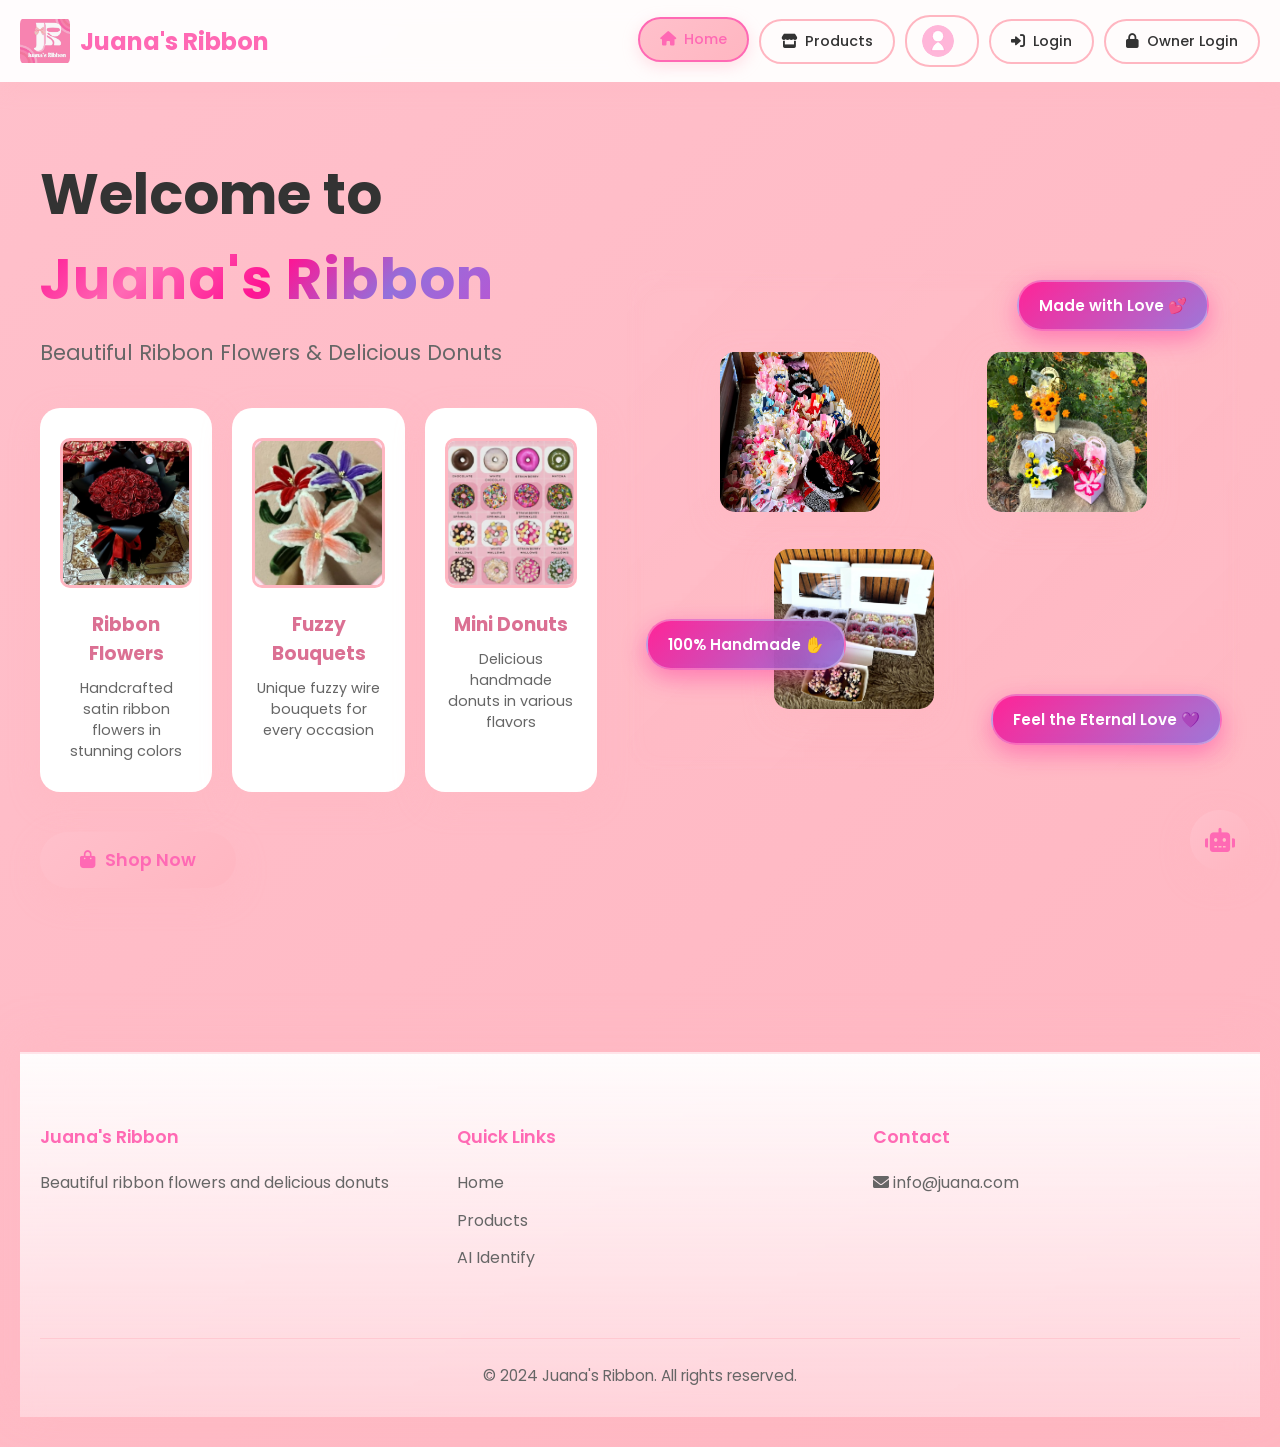
==== frontend/index.html @ bcd70ca1 "Add files via upload" ====
<!DOCTYPE html>
<html lang="en">
<head>
    <meta charset="UTF-8">
    <meta name="viewport" content="width=device-width, initial-scale=1.0">
    <title>Juana's Ribbon</title>
    <link rel="stylesheet" href="/frontend/style.css">
    <link href="https://fonts.googleapis.com/css2?family=Poppins:wght@300;400;500;600;700&display=swap" rel="stylesheet">
    <link rel="stylesheet" href="https://cdnjs.cloudflare.com/ajax/libs/font-awesome/6.0.0/css/all.min.css">
    <script src="https://cdn.jsdelivr.net/npm/chart.js"></script>
</head>    
<body>   
    <div class="app-container">
        <header class="main-header">
            <div class="header-content">
                <div class="logo">

                    <img src="/static/images/logo.jpg" alt="Logo" class="logo-img">
                    <span>Juana's Ribbon</span>
                </div>           
                <nav class="main-nav">
                    <button class="nav-btn active" data-page="welcome" onclick="showPage('welcome')">
                        <i class="fas fa-home"></i> Home
                    </button>
                    <button class="nav-btn" data-page="products" onclick="showPage('products')">
                        <i class="fas fa-store"></i> Products
                    </button>
                    <button class="nav-btn customer-only" data-page="cart" onclick="showPage('cart')" id="cart-nav-btn" style="display: none;">
                        <i class="fas fa-shopping-cart"></i> Cart <span class="cart-badge" id="cart-badge">0</span>
                    </button>
                    <button class="nav-btn customer-only" data-page="order-status" onclick="showPage('order-status')" id="order-status-btn" style="display: none;">
                        <i class="fas fa-clipboard-list"></i> Order Status
                    </button>
                    <button class="nav-btn user-only" id="messages-btn" onclick="openMessagesModal()" style="display:none;">
                        <i class="fas fa-envelope"></i> Messages <span class="message-badge" id="message-badge" style="display:none;">0</span>
                    </button>

                    <!-- Notification buttons -->
                    <button class="nav-btn customer-only" id="notifications-btn-customer" onclick="openNotificationHeader()" style="display:none;">
                        <i class="fas fa-bell"></i> Notifications
                        <span class="notification-badge" id="notification-badge-customer" style="display:none;">0</span>
                    </button>
                    <button class="nav-btn owner-only" id="notifications-btn-owner" onclick="openNotificationHeader()" style="display:none;">
                        <i class="fas fa-bell"></i> Notifications
                        <span class="notification-badge" id="notification-badge-owner" style="display:none;">0</span>
                    </button>

                    <button class="nav-btn owner-only" id="dashboard-btn" onclick="showPage('dashboard')" style="display:none;">
                        <i class="fas fa-chart-line"></i> Dashboard
                    </button>
                    <button class="nav-btn user-info" id="user-info-btn" data-page="profile" onclick="showPage('profile')" style="display:none;" title="View Profile">
                        <img id="nav-profile-image" src="/static/images/default-avatar.svg" alt="Profile" style="width:32px; height:32px; border-radius:50%; object-fit:cover;">
                        <span id="user-gmail"></span>
                    </button>
                    <button class="nav-btn login-btn" id="login-btn" onclick="showLoginModal()">
                        <i class="fas fa-sign-in-alt"></i> Login
                    </button>
                    <button class="nav-btn owner-login-btn" id="owner-login-btn" onclick="showOwnerLoginModal()">
                        <i class="fas fa-lock"></i> Owner Login
                    </button>
                    <button class="nav-btn logout-btn" id="logout-btn" onclick="showLogoutConfirmation()" style="display:none;">
                        <i class="fas fa-sign-out-alt"></i> Logout
                    </button>
                </nav>
                <button class="mobile-menu-btn" onclick="toggleMobileMenu()">
                    <i class="fas fa-bars"></i>
                </button>
            </div>
        </header>

        <!-- Notification Modal -->
        <div id="notification-modal-overlay" class="notification-modal-overlay" style="display:none;" onclick="closeNotificationHeader()"></div>
        <div id="notification-header" class="notification-modal" style="display:none;">
            <div class="notification-modal-content">
                <div class="notification-modal-header">
                    <div class="notification-title">
                        <i class="fas fa-bell"></i>
                        <span id="notification-title-text">Notifications</span>
                        <span class="notification-count" id="notification-count">0</span>
                    </div>
                    <button class="notification-close-btn" onclick="closeNotificationHeader()" title="Close">
                        <i class="fas fa-times"></i>
                    </button>
                </div>
                <div class="notification-list" id="header-notification-list">
                    <!-- Notifications will be loaded here -->
                </div>
                <div class="notification-modal-footer">
                    <button class="notification-link" onclick="closeNotificationHeader()">
                        <i class="fas fa-times"></i> Close
                    </button>
                </div>
            </div>
        </div>

        <main class="main-content">
            <section id="welcome-page" class="page active">
                <div class="welcome-hero">
                    <div class="welcome-content">
                        <h1>Welcome to <span class="brand-name">Juana's Ribbon</span></h1>
                        <p class="tagline">Beautiful Ribbon Flowers & Delicious Donuts</p>
                        <div class="welcome-features">
                            <div class="feature-card">
                                <img src="/static/images/ribbon-rose.jpg" alt="Ribbon Flowers" class="feature-img">
                                <h3>Ribbon Flowers</h3>
                                <p>Handcrafted satin ribbon flowers in stunning colors</p>
                            </div>
                            <div class="feature-card">
                                <img src="/static/images/fuzzy-lily.jpg" alt="Fuzzy Bouquets" class="feature-img">
                                <h3>Fuzzy Bouquets</h3>
                                <p>Unique fuzzy wire bouquets for every occasion</p>
                            </div>
                            <div class="feature-card">
                                <img src="/static/images/classic-donut.jpg" alt="Mini Donuts" class="feature-img">
                                <h3>Mini Donuts</h3>
                                <p>Delicious handmade donuts in various flavors</p>
                            </div>
                        </div>
                        <button class="cta-btn" onclick="showPage('products')">
                            <i class="fas fa-shopping-bag"></i> Shop Now
                        </button>
                    </div>
                    <div class="welcome-visual">
                        <div class="floating-products">
                            <div class="product-float float-1"><img src="/static/images/floater-ribbon.png" alt="Ribbon Rose"></div>
                            <div class="product-float float-2"><img src="/static/images/floater-fuzzy.png" alt="Fuzzy Lily"></div>
                            <div class="product-float float-3"><img src="/static/images/floater-donuts.png" alt="Classic Donut"></div>
                        </div>
                        <div class="floating-comments">
                            <div class="comment-bubble comment-1">Made with Love 💕</div>
                            <div class="comment-bubble comment-2">100% Handmade ✋</div>
                            <div class="comment-bubble comment-3">Feel the Eternal Love 💜</div>
                        </div>
                    </div>
                </div>
            </section>

            <section id="products-page" class="page">
                <div class="page-header">
                    <h2>Our Products</h2>
                    <div class="bundle-banner" onclick="openBundleModal()">
                        <i class="fas fa-gift"></i>
                        <span>Create Custom Bundle (2-10 items)</span>
                        <small>Save & Shop together!</small>
                    </div>
                    <div class="search-filter">
                        <input type="text" id="search-input" placeholder="Search products..." oninput="filterProducts()">
                        <select id="category-filter" onchange="filterProducts()">
                            <option value="">All Categories</option>
                            <option value="SATIN RIBBON FLOWERS">Satin Ribbon Flowers</option>
                            <option value="LOVER INSPIRED BOUQUET">Lover Inspired Bouquet</option>
                            <option value="FUZZY WIRE BOUQUET">Fuzzy Wire Bouquet</option>
                            <option value="BUTTERFLY BOUQUET">Butterfly Bouquet</option>
                            <option value="MINI DONUTS">Mini Donuts</option>
                        </select>
                    </div>
                </div>
                <div class="products-grid" id="products-grid">
                </div>
            </section>

            <section id="order-status-page" class="page">
                <div class="page-header">
                    <h2>My Orders</h2>
                    <p class="page-subtitle">Track your order status and view receipts</p>
                </div>

                <!-- Status Dashboard Headers -->
                <div class="status-dashboard">
                    <button class="status-header to-pay-header active" onclick="filterOrdersByStatus('to_pay')">
                        <div class="status-icon">
                            <i class="fas fa-credit-card"></i>
                        </div>
                        <div class="status-info">
                            <span class="status-count" id="to-pay-count">0</span>
                            <span class="status-label">To Pay</span>
                        </div>
                    </button>
                    <button class="status-header paid-header" onclick="filterOrdersByStatus('paid')">
                        <div class="status-icon">
                            <i class="fas fa-check-circle"></i>
                        </div>
                        <div class="status-info">
                            <span class="status-count" id="paid-count">0</span>
                            <span class="status-label">Paid</span>
                        </div>
                    </button>
                    <button class="status-header production-header" onclick="filterOrdersByStatus('production')">
                        <div class="status-icon">
                            <i class="fas fa-cog"></i>
                        </div>
                        <div class="status-info">
                            <span class="status-count" id="production-count">0</span>
                            <span class="status-label">Production</span>
                        </div>
                    </button>
                    <button class="status-header ready-header" onclick="filterOrdersByStatus('ready')">
                        <div class="status-icon">
                            <i class="fas fa-box"></i>
                        </div>
                        <div class="status-info">
                            <span class="status-count" id="ready-count">0</span>
                            <span class="status-label">Ready</span>
                        </div>
                    </button>
                    <button class="status-header receive-header" onclick="filterOrdersByStatus('receive')">
                        <div class="status-icon">
                            <i class="fas fa-hand-holding-box"></i>
                        </div>
                        <div class="status-info">
                            <span class="status-count" id="receive-count">0</span>
                            <span class="status-label">Receive</span>
                        </div>
                    </button>
                    <button class="status-header delivered-header" onclick="filterOrdersByStatus('delivered')">
                        <div class="status-icon">
                            <i class="fas fa-truck"></i>
                        </div>
                        <div class="status-info">
                            <span class="status-count" id="delivered-count">0</span>
                            <span class="status-label">Delivered</span>
                        </div>
                    </button>
                    <button class="status-header return-header" onclick="filterOrdersByStatus('return')">
                        <div class="status-icon">
                            <i class="fas fa-redo"></i>
                        </div>
                        <div class="status-info">
                            <span class="status-count" id="return-count">0</span>
                            <span class="status-label">Return/Refund</span>
                        </div>
                    </button>
                    <button class="status-header cancelled-header" onclick="filterOrdersByStatus('cancelled')">
                        <div class="status-icon">
                            <i class="fas fa-times-circle"></i>
                        </div>
                        <div class="status-info">
                            <span class="status-count" id="cancelled-count">0</span>
                            <span class="status-label">Cancelled</span>
                        </div>
                    </button>
                </div>

                <!-- Orders List -->
                <div class="orders-container">
                    <div id="orders-list-view" class="orders-list">
                        <div class="no-orders-message">
                            <i class="fas fa-shopping-bag"></i>
                            <p>No orders found. <a href="#" onclick="showPage('products')">Start Shopping</a></p>
                        </div>
                    </div>
                </div>
            </section>

            <section id="cart-page" class="page">
                <div class="page-header">
                    <h2>Shopping Cart</h2>
                </div>
                <div class="cart-container">
                    <div class="cart-items" id="cart-items">
                        <div class="empty-cart">
                            <i class="fas fa-shopping-cart"></i>
                            <p>Your cart is empty</p>
                            <button class="cta-btn" onclick="showPage('products')">Browse Products</button>
                        </div>
                    </div>
                    <div class="cart-summary" id="cart-summary" style="display:none;">
                        <h3>Order Summary</h3>
                        <div class="summary-row">
                            <span>Subtotal</span>
                            <span id="cart-subtotal">₱0</span>
                        </div>
                        <div class="summary-row total">
                            <span>Total</span>
                            <span id="cart-total">₱0</span>
                        </div>
                        <button class="checkout-btn" onclick="checkout()">
                            <i class="fas fa-credit-card"></i> Proceed to Checkout
                        </button>
                    </div>
                </div>
            </section>

            <!-- Profile Page -->
            <section id="profile-page" class="page">
                <div class="page-header">
                    <h2>My Profile</h2>
                    <p class="page-subtitle">Manage your account settings</p>
                </div>

                <div class="profile-container">
                    <!-- Profile Info Card -->
                    <div class="profile-card">
                        <div class="profile-header">
                            <div class="profile-image-container">
                                <img id="profile-avatar" src="/static/images/default-avatar.svg" alt="Profile" class="profile-avatar">
                                <button class="edit-avatar-btn" onclick="triggerProfileImageUpload()" title="Change profile picture">
                                    <i class="fas fa-camera"></i>
                                </button>
                                <input type="file" id="profile-image-input" accept="image/*" style="display:none;" onchange="previewProfileImage(event)">
                            </div>
                            <div class="profile-info">
                                <h3 id="profile-username">User</h3>
                                <p id="profile-gmail" class="profile-gmail"></p>
                                <p id="profile-member-since" class="profile-member-since"></p>
                            </div>
                        </div>

                        <div class="profile-actions">
                            <button class="profile-btn" onclick="openEditUsernameModal()" title="Edit username">
                                <i class="fas fa-edit"></i> Edit Username
                            </button>
                            <button class="profile-btn" onclick="openChangePasswordModal()" title="Change password">
                                <i class="fas fa-lock"></i> Change Password
                            </button>
                        </div>
                    </div>

                    <!-- Account Stats -->
                    <div class="profile-stats">
                        <div class="stat-card">
                            <div class="stat-icon">
                                <i class="fas fa-shopping-bag"></i>
                            </div>
                            <div class="stat-content">
                                <span class="stat-label">Total Orders</span>
                                <span class="stat-value" id="total-orders-count">0</span>
                            </div>
                        </div>
                        <div class="stat-card">
                            <div class="stat-icon">
                                <i class="fas fa-truck"></i>
                            </div>
                            <div class="stat-content">
                                <span class="stat-label">Delivered</span>
                                <span class="stat-value" id="delivered-count-stat">0</span>
                            </div>
                        </div>
                        <div class="stat-card">
                            <div class="stat-icon">
                                <i class="fas fa-credit-card"></i>
                            </div>
                            <div class="stat-content">
                                <span class="stat-label">Total Spent</span>
                                <span class="stat-value" id="total-spent-stat">₱0</span>
                            </div>
                        </div>
                    </div>
                </div>
            </section>

            <section id="dashboard-page" class="page">
                <div class="page-header">
                    <h2>Owner Dashboard</h2>
                    <div class="dashboard-header-actions">
                        <button class="open-product-mgmt-btn" onclick="showProductManagementModal()">
                            <i class="fas fa-boxes"></i> Product Management
                        </button>
                        <div class="period-selector">
                            <button class="period-btn active" data-period="weekly" onclick="changePeriod('weekly')">Weekly</button>
                            <button class="period-btn" data-period="monthly" onclick="changePeriod('monthly')">Monthly</button>
                            <button class="period-btn" data-period="6months" onclick="changePeriod('6months')">6 Months</button>
                            <button class="period-btn" data-period="yearly" onclick="changePeriod('yearly')">Yearly</button>
                        </div>
                        <button class="account-settings-btn" onclick="showAccountSettingsModal()">
                            <i class="fas fa-cog"></i> Account Settings
                        </button>
                    </div>
                </div>
                
                <div class="dashboard-stats">
                    <div class="stat-card">
                        <i class="fas fa-shopping-bag"></i>
                        <div class="stat-info">
                            <h3>Total Orders</h3>
                            <p id="total-orders">0</p>
                        </div>
                    </div>
                    <div class="stat-card">
                        <i class="fas fa-rupee-sign"></i>
                        <div class="stat-info">
                            <h3>Total Revenue</h3>
                            <p id="total-revenue">₱0</p>
                        </div>
                    </div>
                    <div class="stat-card">
                        <i class="fas fa-chart-bar"></i>
                        <div class="stat-info">
                            <h3>Period Orders</h3>
                            <p id="period-orders">0</p>
                        </div>
                    </div>
                    <div class="stat-card">
                        <i class="fas fa-wallet"></i>
                        <div class="stat-info">
                            <h3>Period Revenue</h3>
                            <p id="period-revenue">₱0</p>
                        </div>
                    </div>
                </div>

                <div class="low-stock-alert" id="low-stock-alert" style="display:none;">
                    <i class="fas fa-exclamation-triangle"></i>
                    <span>Low Stock Alert: </span>
                    <span id="low-stock-items"></span>
                </div>

                <div class="charts-container">
                    <div class="chart-card">
                        <h3>Revenue Over Time</h3>
                        <canvas id="revenue-chart"></canvas>
                    </div>
                    <div class="chart-card">
                        <h3>Sales by Day of Week</h3>
                        <canvas id="day-chart"></canvas>
                    </div>
                    <div class="chart-card">
                        <h3>Sales by Month</h3>
                        <canvas id="month-chart"></canvas>
                    </div>
                    <div class="chart-card">
                        <h3>Sales by Product</h3>
                        <canvas id="sales-chart"></canvas>
                    </div>
                    <div class="chart-card">
                        <h3>Top Selling Items</h3>
                        <canvas id="top-selling-chart"></canvas>
                    </div>
                    <div class="chart-card">
                        <h3>Customer Logins</h3>
                        <canvas id="logins-chart"></canvas>
                    </div>
                </div>

                <div class="customer-notifications">
                    <h3><i class="fas fa-envelope"></i> Customer Gmail Notifications <span class="notification-badge" id="notification-badge" style="display:none;"></span></h3>
                    <div class="notification-list" id="customer-notifications-list">
                        <div class="empty-notifications">
                            <i class="fas fa-bell-slash"></i>
                            <p>No recent customer logins</p>
                        </div>
                    </div>
                </div>
                <div class="simple-order-management orders-table-container">
<h3><i class="fas fa-clipboard-list"></i> Order Management <button class="open-order-mgmt-btn" onclick="loadSimpleOrderManagement()">Refresh Orders</button></h3>

                    <table class="orders-table simple-order-table">
                        <thead>
                            <tr>
                                <th>Order ID</th>
                                <th>Customer</th>
                                <th>Items</th>
                                <th>Total</th>
                                <th>Payment</th>
                                <th>Status</th>
                                <th>Date</th>
                                <th>Actions</th>
                            </tr>
                        </thead>
                        <tbody id="simple-order-management-body">
                            <tr>
                                <td colspan="8" class="loading">Loading orders... <i class="fas fa-spinner fa-spin"></i></td>
                            </tr>
                        </tbody>
                    </table>
                </div>

                <!-- Return/Refund Management Section -->
                <div class="return-refund-management orders-table-container">
                    <h3><i class="fas fa-redo"></i> Return/Refund Requests <button class="open-order-mgmt-btn" onclick="loadReturnRefundManagement()">Refresh Requests</button></h3>

                    <table class="orders-table return-requests-table">
                        <thead>
                            <tr>
                                <th>Order ID</th>
                                <th>Customer</th>
                                <th>Reason 1</th>
                                <th>Reason 2</th>
                                <th>Status</th>
                                <th>Date</th>
                                <th>Actions</th>
                            </tr>
                        </thead>
                        <tbody id="return-requests-table-body">
                            <tr>
                                <td colspan="7" class="loading">Loading return requests... <i class="fas fa-spinner fa-spin"></i></td>
                            </tr>
                        </tbody>
                    </table>
                </div>
            </section>

            <div class="modal" id="cancel-reason-modal">
                <div class="modal-content">
                    <div class="modal-header">
                        <h3>Cancel Order Reason</h3>
                        <button class="close-modal" onclick="closeCancelReasonModal()">&times;</button>
                    </div>
                    <div class="modal-body">
                        <div class="form-group">
                            <label>Reason for Cancellation</label>
                            <textarea id="cancel-reason-text" rows="4" placeholder="Enter reason (e.g., Customer requested, Out of stock, etc.)"></textarea>
                        </div>
                        <div class="modal-actions">
                            <button class="submit-btn" onclick="confirmCancelOrder()">Cancel Order</button>
                            <button class="back-btn" onclick="closeCancelReasonModal()">Cancel</button>
                        </div>
                    </div>
                </div>
            </div>

            <!-- Return/Refund Request Modal -->
            <div class="modal" id="return-request-modal">
                <div class="modal-content">
                    <div class="modal-header">
                        <h3>Request Return/Refund</h3>
                        <button class="close-modal" onclick="closeReturnRequestModal()">&times;</button>
                    </div>
                    <div class="modal-body">
                        <p style="margin-bottom: 20px; color: #666;">Please provide two valid reasons for your return request:</p>
                        <div class="form-group">
                            <label>Reason 1</label>
                            <select id="return-reason-1">
                                <option value="">Select a reason</option>
                                <option value="Defective/Damaged">Defective/Damaged Product</option>
                                <option value="Not as Described">Not as Described</option>
                                <option value="Wrong Item">Wrong Item Received</option>
                                <option value="Changed Mind">Changed Mind</option>
                                <option value="Quality Issue">Quality Issue</option>
                                <option value="Other">Other</option>
                            </select>
                        </div>
                        <div class="form-group">
                            <label>Reason 2</label>
                            <select id="return-reason-2">
                                <option value="">Select a reason</option>
                                <option value="Defective/Damaged">Defective/Damaged Product</option>
                                <option value="Not as Described">Not as Described</option>
                                <option value="Wrong Item">Wrong Item Received</option>
                                <option value="Changed Mind">Changed Mind</option>
                                <option value="Quality Issue">Quality Issue</option>
                                <option value="Other">Other</option>
                            </select>
                        </div>
                        <div class="form-group">
                            <label>Additional Details (Optional)</label>
                            <textarea id="return-details" rows="3" placeholder="Add any additional information..."></textarea>
                        </div>
                        <div class="modal-actions">
                            <button class="submit-btn" onclick="submitReturnRequest()">Submit Return Request</button>
                            <button class="back-btn" onclick="closeReturnRequestModal()">Cancel</button>
                        </div>
                    </div>
                </div>
            </div>
            
            <div class="chatbot-toggle" onclick="toggleChatbot()">
            <i class="fas fa-robot"></i>
        </div>
        <div class="chatbot-container" id="chatbot">
            <div class="chatbot-header">
                <h4><i class="fas fa-robot"></i> AI Assistant</h4>
                <button onclick="toggleChatbot()"><i class="fas fa-times"></i></button>
            </div>
            <div class="chatbot-messages" id="chatbot-messages">
                <div class="message bot-message">
                    <i class="fas fa-robot"></i>
                    <p>Hi! Need ribbon colors or donut flavors help?</p>
                </div>
            </div>
            <div class="chatbot-input">
                <input type="text" id="chat-input" placeholder="Ask me anything..." onkeypress="handleChatKeypress(event)">
                <button onclick="sendChatMessage()"><i class="fas fa-paper-plane"></i></button>
            </div>
        </div>
            
            <div class="modal" id="customer-login-modal">
            <div class="modal-content">
                <div class="modal-header">
                    <h3>Customer Login</h3>
                    <button class="close-modal" onclick="closeCustomerLoginModal()">&times;</button>
                </div>
                <div class="modal-body">
                    <div class="login-form">
                        <div class="form-group">
                            <label>Gmail Address</label>
                            <input type="email" id="customer-gmail" placeholder="yourname@gmail.com">
                            <small>Use @gmail.com domain</small>
                        </div>
                        <div class="form-group">
                            <label>Password</label>
                            <input type="password" id="customer-password" placeholder="Enter your password">
                        </div>
                        <button class="submit-btn" onclick="customerLogin()">
                            <i class="fas fa-sign-in-alt"></i> Login
                        </button>
                        <p class="register-link">Don't have an account? <a href="#" onclick="switchToCustomerRegisterModal()">Register here</a></p>
                        <p class="register-link" style="margin-top: 15px; border-top: 1px solid #ddd; padding-top: 15px;">Are you an owner? <a href="#" onclick="switchToOwnerLoginModal()">Login as Owner</a></p>
                    </div>
                </div>
            </div>
        </div>

            
            <div class="modal" id="customer-register-modal">
            <div class="modal-content">
                <div class="modal-header">
                    <h3>Customer Registration</h3>
                    <button class="close-modal" onclick="closeCustomerRegisterModal()">&times;</button>
                </div>
                <div class="modal-body">
                    <div class="login-form">
                        <div class="form-group">
                            <label>Gmail Address</label>
                            <input type="email" id="register-gmail" placeholder="yourname@gmail.com">
                            <small>Use @gmail.com domain</small>
                        </div>
                        <div class="form-group">
                            <label>Password</label>
                            <input type="password" id="register-password" placeholder="Create a password (min 6 characters)">
                        </div>
                        <div class="form-group">
                            <label>Confirm Password</label>
                            <input type="password" id="register-confirm-password" placeholder="Confirm your password">
                        </div>
                        <button class="submit-btn" onclick="customerRegister()">
                            <i class="fas fa-user-plus"></i> Register
                        </button>
                        <p class="register-link">Already have an account? <a href="#" onclick="switchToCustomerLoginModal()">Login here</a></p>
                    </div>
                </div>
            </div>
        </div>

            
            <div class="modal" id="otp-verification-modal">
            <div class="modal-content">
                <div class="modal-header">
                    <h3>Verify Your Email</h3>
                    <button class="close-modal" onclick="closeOtpVerificationModal()">&times;</button>
                </div>
                <div class="modal-body">
                    <div class="login-form">
                        <p style="text-align: center; margin-bottom: 20px; color: #666;">
                            We've sent a 6-digit code to <strong id="otp-email-display"></strong>
                        </p>
                        <div class="form-group">
                            <label>Enter OTP Code</label>
                            <input type="text" id="otp-code" placeholder="000000" maxlength="6" inputmode="numeric">
                            <small>Check your email for the verification code</small>
                        </div>
                        <button class="submit-btn" onclick="verifyRegistrationOtp()">
                            <i class="fas fa-check"></i> Verify & Complete Registration
                        </button>
                        <p class="register-link" style="margin-top: 15px; text-align: center;">
                            <a href="#" onclick="showCustomerRegisterModal()">Back to Registration</a>
                        </p>
                        <p style="text-align: center; font-size: 12px; color: #999; margin-top: 10px;">
                            Didn't receive the code? Check your spam folder
                        </p>
                    </div>
                </div>
            </div>
        </div>

            
            <div class="modal" id="owner-login-modal">
            <div class="modal-content">
                <div class="modal-header">
                    <h3>Owner Login</h3>
                    <button class="close-modal" onclick="closeOwnerLoginModal()">&times;</button>
                </div>
                <div class="modal-body">
                    <div class="login-form">
                        <div class="form-group">
                            <label>Gmail Address</label>
                            <input type="email" id="owner-gmail" placeholder="admin@juana.com">
                        </div>
                        <div class="form-group">
                            <label>Password</label>
                            <input type="password" id="owner-password" placeholder="Enter password">
                        </div>
                        <button class="submit-btn" onclick="ownerLogin()">
                            <i class="fas fa-sign-in-alt"></i> Login
                        </button>
                        <p class="register-link" style="margin-top: 15px; border-top: 1px solid #ddd; padding-top: 15px;">Are you a customer? <a href="#" onclick="switchToCustomerLoginModal()">Login as Customer</a></p>
                    </div>
                </div>
            </div>
        </div>
            
            <div class="modal" id="product-modal">
            <div class="modal-content product-detail-modal">
                <div class="modal-header">
                    <h3 id="modal-product-name">Product Details</h3>
                    <button class="close-modal" onclick="closeProductModal()">&times;</button>
                </div>
                <div class="modal-body">
                    <div class="product-detail-grid">
                        <div class="product-image-section">
                            <img id="modal-product-image" src="" alt="Product">
                        </div>
                        <div class="product-options-section">
                            <p id="modal-product-category" class="product-category"></p>
                            <p id="modal-product-price" class="product-price"></p>
                            
                            <div class="form-group">
                                <label>Quantity</label>
                                <select id="modal-quantity">
                                </select>
                            </div>
                            
                            <div class="form-group" id="color-select-group" style="display:none;">
                                <label>Color</label>
                                <select id="modal-color">
                                </select>
                            </div>
                            
                            <div class="form-group" id="flavor-select-group" style="display:none;">
                                <label>Flavor</label>
                                <select id="modal-flavor">
                                </select>
                            </div>
                            
                            <div class="form-group" id="addon-select-group" style="display:none;">
                                <label>Add-ons</label>
                                <div class="checkbox-group" id="modal-addons">
                                </div>
                            </div>
                            
                            <button class="add-to-cart-btn" onclick="addToCartFromModal()">
                                <i class="fas fa-cart-plus"></i> Add to Cart
                            </button>
                        </div>
                    </div>
                </div>
            </div>
        </div>

        <div class="modal" id="edit-modal">
            <div class="modal-content edit-modal-content">
                <div class="modal-header">
                    <h3 id="edit-modal-title">Edit</h3>
                    <button class="close-modal" onclick="closeEditModal()">&times;</button>
                </div>
                <div class="modal-body">
                    <div id="price-edit-form" style="display:none;">
                        <div class="form-group">
                            <label>Product</label>
                            <input type="text" id="edit-product-name" disabled>
                        </div>
                        <div class="form-group">
                            <label>Quantity</label>
                            <select id="edit-quantity"></select>
                        </div>
                        <div class="form-group">
                            <label>New Price (₹)</label>
                            <input type="number" id="edit-price-value" placeholder="Enter new price">
                        </div>
                        <button class="submit-btn" onclick="savePriceEdit()">
                            <i class="fas fa-save"></i> Save Price
                        </button>
                    </div>
                    <div id="stock-edit-form" style="display:none;">
                        <div class="form-group">
                            <label>Product</label>
                            <input type="text" id="edit-stock-product-name" disabled>
                        </div>
                        <div class="form-group">
                            <label>Variant (Flavor/Color)</label>
                            <input type="text" id="edit-stock-variant-display" disabled style="background: #e8f4f8; font-weight: bold;">
                        </div>
                        <div class="form-group">
                            <label>Current Stock</label>
                            <input type="text" id="edit-current-stock" disabled>
                        </div>
                        <div class="form-group">
                            <label>New Stock</label>
                            <input type="number" id="edit-stock-value" placeholder="Enter new stock">
                        </div>
                        <input type="hidden" id="edit-stock-variant" value="DEFAULT">
                        <button class="submit-btn" onclick="saveStockEdit()">
                            <i class="fas fa-save"></i> Save Stock
                        </button>
                    </div>
                </div>
            </div>
        </div>

        <div class="modal" id="image-identify-modal">
            <div class="modal-content">
                <div class="modal-header">
                    <h3>AI Product Identification</h3>
                    <button class="close-modal" onclick="closeImageModal()">&times;</button>
                </div>
                <div class="modal-body">
                    <div class="upload-area" id="upload-area">
                        <i class="fas fa-cloud-upload-alt"></i>
                        <p>Click or drag image here</p>
                        <input type="file" id="image-upload" accept="image/*" onchange="previewImage(event)">
                    </div>
                    <div id="image-preview" style="display:none;">
                        <img id="preview-img" src="" alt="Preview">
                        <button class="identify-btn" onclick="identifyProduct()">
                            <i class="fas fa-search"></i> Identify Product
                        </button>
                    </div>
                    <div id="identify-result" style="display:none;">
                        <p id="result-text"></p>
                    </div>
                </div>
            </div>
        </div>

        
        <div class="modal" id="checkout-modal">
            <div class="modal-content checkout-modal-content">
                <div class="modal-header">
                    <h3>Checkout</h3>
                    <button class="close-modal" onclick="closeCheckoutModal()">&times;</button>
                </div>
                <div class="modal-body">
                    <div class="checkout-steps">
                        <div class="checkout-step active" data-step="1">
                            <span class="step-number">1</span>
                            <span class="step-label">Delivery Method</span>
                        </div>
                        <div class="checkout-step" data-step="2">
                            <span class="step-number">2</span>
                            <span class="step-label">Details</span>
                        </div>
                        <div class="checkout-step" data-step="3">
                            <span class="step-number">3</span>
                            <span class="step-label">Payment</span>
                        </div>
                        <div class="checkout-step" data-step="4">
                            <span class="step-number">4</span>
                            <span class="step-label">Receipt</span>
                        </div>
                    </div>

                    
                    <div class="checkout-step-content active" id="checkout-step-1">
                        <h4>Choose Delivery Method</h4>
                        <div class="method-options">
                            <label class="method-option">
                                <input type="radio" name="delivery-method" value="delivery" onchange="selectDeliveryMethod(this.value)">
                                <div class="method-card">
                                    <i class="fas fa-shipping-fast"></i>
                                    <span>Delivery</span>
                                    <small>+₱50 delivery fee</small>
                                </div>
                            </label>
                            <label class="method-option">
                                <input type="radio" name="delivery-method" value="pickup" onchange="selectDeliveryMethod(this.value)">
                                <div class="method-card">
                                    <i class="fas fa-store"></i>
                                    <span>Pickup</span>
                                    <small>No delivery fee</small>
                                </div>
                            </label>
                        </div>
                        <button class="submit-btn" onclick="goToCheckoutStep2()" id="method-next-btn" disabled>
                            Continue <i class="fas fa-arrow-right"></i>
                        </button>
                    </div>

                    
                    <div class="checkout-step-content" id="checkout-step-2">
                        <div id="delivery-details" style="display:none;">
                            <h4>Delivery Details</h4>
                            <div class="form-group">
                                <label>Delivery Address</label>
                                <textarea id="delivery-address" placeholder="Enter your complete delivery address" rows="3"></textarea>
                            </div>
                            <div class="form-group">
                                <label>Select Date</label>
                                <input type="date" id="order-date" onchange="loadAvailableSlots()">
                            </div>
                            <div class="form-group">
                                <label>Select Time</label>
                                <select id="order-time">
                                    <option value="">Select a date first</option>
                                </select>
                            </div>
                        </div>
                        <div id="pickup-details" style="display:none;">
                            <h4>Pickup Details</h4>
                            <div class="form-group">
                                <label>Select Date</label>
                                <input type="date" id="order-date-pickup" onchange="loadAvailableSlotsPickup()">
                            </div>
                            <div class="form-group">
                                <label>Select Time</label>
                                <select id="order-time-pickup">
                                    <option value="">Select a date first</option>
                                </select>
                            </div>
                        </div>
                        <div class="checkout-order-summary">
                            <h4>Order Summary</h4>
                            <div id="checkout-cart-items"></div>
                            <div class="summary-line">
                                <span>Subtotal:</span>
                                <span id="checkout-subtotal">₱0</span>
                            </div>
                            <div class="summary-line" id="checkout-delivery-fee-line" style="display:none;">
                                <span>Delivery Fee:</span>
                                <span id="checkout-delivery-fee">₱50</span>
                            </div>
                            <div class="summary-line total">
                                <span>Total:</span>
                                <span id="checkout-total">₱0</span>
                            </div>
                        </div>
                        <div class="checkout-nav">
                            <button class="submit-btn" onclick="goToCheckoutStep3()" id="details-next-btn" disabled>
                                Continue <i class="fas fa-arrow-right"></i>
                            </button>
                        </div>
                    </div>

                    
                    <div class="checkout-step-content" id="checkout-step-3">
                        <h4>Select Payment Method</h4>
                        <div class="payment-options">
                            <label class="payment-option">
                                <input type="radio" name="payment-method" value="gcash" onchange="selectPaymentMethod(this.value)">
                                <div class="payment-card">
                                    <i class="fas fa-qrcode"></i>
                                    <span>GCash</span>
                                    <small>Scan QR to pay</small>
                                </div>
                            </label>
                            <label class="payment-option">
                                <input type="radio" name="payment-method" value="cash" onchange="selectPaymentMethod(this.value)">
                                <div class="payment-card">
                                    <i class="fas fa-money-bill-wave"></i>
                                    <span>Cash</span>
                                    <small>Pay upon delivery/pickup</small>
                                </div>
                            </label>
                        </div>

                        <div id="gcash-qr-section" style="display:none;">
                            <div class="gcash-qr-display">
                                <img src="/static/images/gcash-qr.jpg" alt="GCash QR Code" onerror="this.style.display='none'; this.nextElementSibling.style.display='block';">
                                <div class="qr-placeholder" style="display:none;">
                                    <i class="fas fa-qrcode"></i>
                                    <p>GCash QR Code</p>
                                </div>
                                <p class="qr-amount">Total: <span id="gcash-amount">₱0</span></p>
                                <p class="qr-instruction">Scan this QR code using your GCash app</p>
                            </div>
                        </div>

                        <div class="checkout-nav">
                            <button class="submit-btn" onclick="processOrder()" id="payment-next-btn" disabled>
                                Place Order <i class="fas fa-check"></i>
                            </button>
                        </div>
                    </div>

                    
                    <div class="checkout-step-content" id="checkout-step-4">
                        <div class="receipt-container" id="receipt">
                            <div class="receipt-header">
                                <h2>JUANA'S RIBBON</h2>
                                <p class="receipt-subtitle">RECEIPT</p>
                            </div>
                            <div class="receipt-details">
                                <p><strong>Order ID:</strong> <span id="receipt-order-id"></span></p>
                                <p><strong>Date:</strong> <span id="receipt-date"></span></p>
                                <p><strong>Customer:</strong> <span id="receipt-customer"></span></p>
                            </div>
                            <div class="receipt-items">
                                <h4>ITEMS:</h4>
                                <div id="receipt-items-list"></div>
                            </div>
                            <div class="receipt-totals">
                                <div class="receipt-line">
                                    <span>SUBTOTAL:</span>
                                    <span id="receipt-subtotal"></span>
                                </div>
                                <div class="receipt-line" id="receipt-delivery-fee-line">
                                    <span>Delivery Fee:</span>
                                    <span id="receipt-delivery-fee"></span>
                                </div>
                                <div class="receipt-line total">
                                    <span>TOTAL:</span>
                                    <span id="receipt-total"></span>
                                </div>
                            </div>
                            <div class="receipt-payment">
                                <p><strong>PAYMENT:</strong> <span id="receipt-payment"></span></p>
                                <p id="receipt-delivery-info"><strong>Delivery:</strong> <span id="receipt-address"></span></p>
                                <p id="receipt-time-info"><strong>Time:</strong> <span id="receipt-time"></span></p>
                            </div>
                            <div class="receipt-footer">
                                <p>Thank you for your order!</p>
                            </div>
                        </div>
                        <div class="receipt-actions">
                            <button class="submit-btn" onclick="printReceipt()">
                                <i class="fas fa-print"></i> Print Receipt
                            </button>
                            <button class="back-btn" onclick="finishOrder()">
                                Done <i class="fas fa-check"></i>
                            </button>
                        </div>
                    </div>
                </div>
            </div>
        </div>

        <div class="modal" id="customer-receipt-modal">
            <div class="modal-content checkout-modal-content">
                <div class="modal-header">
                    <h3>Order Receipt</h3>
                    <button class="close-modal" onclick="closeCustomerReceiptModal()">&times;</button>
                </div>
                <div class="modal-body">
                    <div class="receipt-container" id="customer-receipt">
                        <div class="receipt-header">
                            <h2>JUANA'S RIBBON</h2>
                            <p class="receipt-subtitle">RECEIPT</p>
                        </div>
                        <div class="receipt-details">
                            <p><strong>Order ID:</strong> <span id="customer-receipt-order-id"></span></p>
                            <p><strong>Date:</strong> <span id="customer-receipt-date"></span></p>
                            <p><strong>Customer:</strong> <span id="customer-receipt-customer"></span></p>
                        </div>
                        <div class="receipt-items">
                            <h4>ITEMS:</h4>
                            <div id="customer-receipt-items-list"></div>
                        </div>
                        <div class="receipt-totals">
                            <div class="receipt-line">
                                <span>SUBTOTAL:</span>
                                <span id="customer-receipt-subtotal"></span>
                            </div>
                            <div class="receipt-line" id="customer-receipt-delivery-fee-line">
                                <span>Delivery Fee:</span>
                                <span id="customer-receipt-delivery-fee"></span>
                            </div>
                            <div class="receipt-line total">
                                <span>TOTAL:</span>
                                <span id="customer-receipt-total"></span>
                            </div>
                        </div>
                        <div class="receipt-payment">
                            <p><strong>PAYMENT:</strong> <span id="customer-receipt-payment"></span></p>
                        </div>
                        <div class="receipt-delivery-info" id="customer-receipt-delivery-info" style="display:none;">
                            <p><strong>Address:</strong> <span id="customer-receipt-address"></span></p>
                            <p id="customer-receipt-time-info"><strong>Delivery Time:</strong> <span id="customer-receipt-time"></span></p>
                        </div>
                        <div class="receipt-footer">
                            <p>Thank you for your order!</p>
                        </div>
                    </div>
                    <div class="receipt-actions">
                        <button class="submit-btn" onclick="printCustomerReceiptModal()">
                            <i class="fas fa-print"></i> Print Receipt
                        </button>
                        <button class="back-btn" onclick="closeCustomerReceiptModal()">
                            Close
                        </button>
                    </div>
                </div>
            </div>
        </div>

        <div class="modal" id="account-settings-modal">
            <div class="modal-content edit-modal-content">
                <div class="modal-header">
                    <h3><i class="fas fa-user-cog"></i> Account Settings</h3>
                    <button class="close-modal" onclick="closeAccountSettingsModal()">&times;</button>
                </div>
                <div class="modal-body">
                    <div class="account-settings-form">
                        <div class="form-group">
                            <label>Current Gmail</label>
                            <input type="email" id="modal-current-gmail" disabled>
                        </div>
                        <div class="form-group">
                            <label>New Gmail Address</label>
                            <input type="email" id="modal-new-gmail" placeholder="newemail@gmail.com">
                            <small>Use @gmail.com domain</small>
                        </div>
                        <div class="form-group">
                            <label>Current Password</label>
                            <input type="password" id="modal-current-password" placeholder="Enter current password">
                        </div>
                        <div class="form-group">
                            <label>New Password</label>
                            <input type="password" id="modal-new-password" placeholder="Enter new password (min 6 characters)">
                        </div>
                        <div class="form-group">
                            <label>Confirm New Password</label>
                            <input type="password" id="modal-confirm-password" placeholder="Confirm new password">
                        </div>
                        <button class="submit-btn" onclick="updateOwnerAccountFromModal()">
                            <i class="fas fa-save"></i> Update Account
                        </button>
                        <p class="settings-note"><i class="fas fa-info-circle"></i> Note: You will be logged out after updating. Please login with new credentials.</p>
                    </div>
                </div>
            </div>
        </div>

        <!-- OWNER EMAIL CHANGE OTP VERIFICATION MODAL -->
        <div class="modal" id="owner-email-otp-modal">
            <div class="modal-content">
                <div class="modal-header">
                    <h3>Verify Email Change</h3>
                    <button class="close-modal" onclick="closeOwnerEmailOtpModal()">&times;</button>
                </div>
                <div class="modal-body">
                    <div class="login-form">
                        <p style="text-align: center; margin-bottom: 20px; color: #666;">
                            We've sent a 6-digit verification code to <strong id="owner-otp-email-display"></strong>
                        </p>
                        <div class="form-group">
                            <label>Enter OTP Code</label>
                            <input type="text" id="owner-otp-code" placeholder="000000" maxlength="6" inputmode="numeric">
                            <small>Check your email for the verification code</small>
                        </div>
                        <button class="submit-btn" onclick="verifyOwnerEmailChange()">
                            <i class="fas fa-check"></i> Verify & Update Account
                        </button>
                        <p class="register-link" style="margin-top: 15px; text-align: center;">
                            <a href="#" onclick="closeOwnerEmailOtpModal(); openAccountSettingsModal()">Back to Account Settings</a>
                        </p>
                    </div>
                </div>
            </div>
        </div>

        <div class="modal" id="product-management-modal">
            <div class="modal-content product-management-modal-content">
                <div class="modal-header">
                    <h3><i class="fas fa-boxes"></i> Product Management</h3>
                    <button class="close-modal" onclick="closeProductManagementModal()">&times;</button>
                </div>
                <div class="modal-body">

                    <div class="product-management-tabs">
                        <button class="tab-btn active" onclick="switchProductManagementTab('manage')" id="pm-tab-manage">
                            <i class="fas fa-cogs"></i> Manage Products
                        </button>
                        <button class="tab-btn" onclick="switchProductManagementTab('add')" id="pm-tab-add">
                            <i class="fas fa-plus-circle"></i> Add New Product
                        </button>
                        <button class="tab-btn" onclick="switchProductManagementTab('categories')" id="pm-tab-categories">
                            <i class="fas fa-tags"></i> Manage Categories
                        </button>
                    </div>
                    
                    
                    <div id="pm-manage-tab" class="pm-tab-content active">
                    <div class="pm-filters">
                            <input type="text" id="pm-search" placeholder="Search products..." oninput="filterProductManagementProducts()" class="pm-search-full">
                        </div>
                        <div class="pm-products-list" id="pm-products-list">
                            
                        </div>
                    </div>

                    <div id="pm-add-tab" class="pm-tab-content">
                        <div class="pm-add-form">
                            <div class="form-group">
                                <label>Product Name</label>
                                <input type="text" id="new-product-name" placeholder="Enter product name">
                            </div>
                            <div class="form-group">
                                <label>Category</label>
                                <select id="new-product-category">
                                    <option value="">Select Category</option>
                                </select>
                            </div>
                            <div class="form-group">
                                <label>Prices (quantity:price, one per line)</label>
                                <textarea id="new-product-prices" rows="4" placeholder="1:149&#10;3:299&#10;5:449"></textarea>
                            </div>
                            <div class="form-group">
                                <label>Product Type</label>
                                <select id="new-product-type" onchange="toggleVariantInput()">
                                    <option value="color">Has Colors (Ribbon Flowers)</option>
                                    <option value="flavor">Has Flavors (Donuts)</option>
                                    <option value="none">No Variants</option>
                                </select>
                            </div>
                            <div class="form-group" id="new-product-colors-group">
                                <label>Colors (one per line)</label>
                                <textarea id="new-product-colors" rows="4" placeholder="RED&#10;BLUE&#10;PINK"></textarea>
                            </div>
                            <div class="form-group" id="new-product-flavors-group" style="display:none;">
                                <label>Flavors (one per line)</label>
                                <textarea id="new-product-flavors" rows="4" placeholder="CHOCOLATE&#10;VANILLA&#10;STRAWBERRY"></textarea>
                            </div>
                            <div class="form-group">
                                <label>Product Image</label>
                                <div class="image-upload-container">
                                    <div class="image-upload-options">
                                        <label class="image-upload-option">
                                            <input type="radio" name="image-upload-type" value="file" checked onchange="toggleImageUploadType()">
                                            <i class="fas fa-upload"></i> Upload Image
                                        </label>
                                        <label class="image-upload-option">
                                            <input type="radio" name="image-upload-type" value="url" onchange="toggleImageUploadType()">
                                            <i class="fas fa-link"></i> Use Filename
                                        </label>
                                    </div>
                                    <div id="image-file-input-group">
                                        <input type="file" id="new-product-image-file" accept="image/jpeg,image/jpg,image/png,image/gif,image/webp" onchange="previewUploadedImage(event)">
                                        <div id="image-preview-container" style="display: none;">
                                            <img id="uploaded-image-preview" src="" alt="Preview">
                                            <button type="button" class="remove-image-btn" onclick="removeUploadedImage()">
                                                <i class="fas fa-times"></i>
                                            </button>
                                        </div>
                                        <small>Accepted: jpg, jpeg, png, gif, webp</small>
                                    </div>
                                    <div id="image-url-input-group" style="display: none;">
                                        <input type="text" id="new-product-image" placeholder="product.jpg">
                                        <small>Place image in /static/images/ folder</small>
                                    </div>
                                </div>
                            </div>
                            <div class="form-group">
                                <label>Base Stock (Initial DEFAULT variant)</label>
                                <input type="number" id="new-product-base-stock" min="0" value="50" placeholder="Initial stock quantity">
                                <small>Sets DEFAULT variant stock when creating product</small>
                            </div>
                            <button class="submit-btn" onclick="addNewProduct()">
                                <i class="fas fa-plus-circle"></i> Add Product
                            </button>
                        </div>
                    </div>
                    
                    <div id="pm-categories-tab" class="pm-tab-content">
                        <div class="pm-add-form">
                            <div class="form-group">
                                <label>New Category Name</label>
                                <input type="text" id="new-category-name" placeholder="Enter category name">
                            </div>
                            <button class="submit-btn" onclick="addNewCategory()">
                                <i class="fas fa-plus"></i> Add Category
                            </button>
                        </div>
                        <div class="categories-list" id="categories-list" style="margin-top: 20px; max-height: 300px; overflow-y: auto;">
                        </div>
                    </div>

                </div>
            </div>
        </div>

        

<div class="modal" id="variant-management-modal">
            <div class="modal-content edit-modal-content">
                <div class="modal-header">
                    <h3><i class="fas fa-palette"></i> Manage Variants - <span id="variant-modal-product-name"></span></h3>
                    <button class="close-modal" onclick="closeVariantManagementModal()">&times;</button>
                </div>
                <div class="modal-body">
                    <div class="variant-type-info" id="variant-type-info">
                        
                    </div>
                    <div class="add-variant-form">
                        <div class="form-group">
                            <label id="add-variant-label">Add New Color</label>
                            <input type="text" id="new-variant-name" placeholder="Enter color/flavor name">
                        </div>
                        <button class="submit-btn" onclick="addVariant()">
                            <i class="fas fa-plus"></i> Add
                        </button>
                    </div>
                    <div class="current-variants-list" id="current-variants-list">
                        
                    </div>
                </div>
            </div>
        </div>

        
        <div class="modal" id="bundle-modal">
            <div class="modal-content bundle-modal-content">
                <div class="modal-header">
                    <h3><i class="fas fa-gift"></i> Create Custom Bundle (2-10 items)</h3>
                    <button class="close-modal" onclick="closeBundleModal()">&times;</button>
                </div>
                <div class="modal-body">
                    <p class="bundle-info">Select 2-10 products for your bundle. Each product can have different colors/flavors!</p>
                    <div class="bundle-items-container" id="bundle-items-container">
                        
                    </div>
                    <button class="add-bundle-item-btn" onclick="addBundleItem()">
                        <i class="fas fa-plus"></i> Add Product to Bundle
                    </button>
                    <div class="bundle-summary">
                        <div class="bundle-total">
                            <span>Bundle Total:</span>
                            <span id="bundle-total-price">₱0</span>
                        </div>
                    </div>
                    <button class="submit-btn" id="add-bundle-to-cart-btn" onclick="addBundleToCart()" disabled>
                        <i class="fas fa-cart-plus"></i> Add Bundle to Cart
                    </button>
                </div>
            </div>
        </div>

            <footer class="main-footer">
                <div class="footer-content">
                    <div class="footer-section">
                        <h4>Juana's Ribbon</h4>
                        <p>Beautiful ribbon flowers and delicious donuts</p>
                    </div>
                    <div class="footer-section">
                        <h4>Quick Links</h4>
                        <a href="#" onclick="showPage('welcome')">Home</a>
                        <a href="#" onclick="showPage('products')">Products</a>
                        <a href="#" onclick="showImageModal()">AI Identify</a>
                    </div>
                    <div class="footer-section">
                        <h4>Contact</h4>
                        <p><i class="fas fa-envelope"></i> info@juana.com</p>
                    </div>
                </div>
                <div class="footer-bottom">
                    <p>&copy; 2024 Juana's Ribbon. All rights reserved.</p>
                </div>
            </footer>
        </div>
    </div>
    
    <!-- LOGOUT CONFIRMATION MODAL -->
    <div class="modal" id="logout-confirmation-modal">
        <div class="modal-content logout-modal-content">
            <div class="modal-header">
                <h3><i class="fas fa-sign-out-alt"></i> Confirm Logout</h3>
                <button class="close-modal" onclick="closeLogoutConfirmation()">&times;</button>
            </div>
            <div class="modal-body">
                <div class="logout-confirmation-message">
                    <i class="fas fa-question-circle"></i>
                    <p>Are you sure you want to log out?</p>
                </div>
                <div class="logout-confirmation-actions">
                    <button class="confirm-logout-btn" onclick="confirmLogout()">
                        <i class="fas fa-check"></i> Yes, Log Out
                    </button>
                    <button class="cancel-logout-btn" onclick="closeLogoutConfirmation()">
                        <i class="fas fa-times"></i> No, Stay Logged In
                    </button>
                </div>
            </div>
        </div>
    </div>

    <!-- EDIT USERNAME MODAL -->
    <div class="modal" id="edit-username-modal">
        <div class="modal-content edit-modal-content">
            <div class="modal-header">
                <h3><i class="fas fa-edit"></i> Edit Username</h3>
                <button class="close-modal" onclick="closeEditUsernameModal()">&times;</button>
            </div>
            <div class="modal-body">
                <div class="form-group">
                    <label for="username-input">New Username</label>
                    <input type="text" id="username-input" placeholder="Enter your new username" maxlength="30">
                    <small>Leave empty to keep current username</small>
                </div>
                <div class="form-actions">
                    <button class="submit-btn" onclick="saveUsername()">
                        <i class="fas fa-save"></i> Save Changes
                    </button>
                    <button class="cancel-btn" onclick="closeEditUsernameModal()">
                        <i class="fas fa-times"></i> Cancel
                    </button>
                </div>
            </div>
        </div>
    </div>

    <!-- CHANGE PASSWORD MODAL -->
    <div class="modal" id="change-password-modal">
        <div class="modal-content edit-modal-content">
            <div class="modal-header">
                <h3><i class="fas fa-lock"></i> Change Password</h3>
                <button class="close-modal" onclick="closeChangePasswordModal()">&times;</button>
            </div>
            <div class="modal-body">
                <div id="password-change-step-1" class="password-step">
                    <div class="form-group">
                        <label>Send OTP to your email to verify your identity</label>
                        <button class="submit-btn" onclick="requestPasswordChangeOTP()">
                            <i class="fas fa-paper-plane"></i> Send OTP
                        </button>
                    </div>
                </div>

                <div id="password-change-step-2" class="password-step" style="display:none;">
                    <div class="form-group">
                        <label for="otp-input">Enter OTP Code</label>
                        <input type="text" id="otp-input" placeholder="Enter 6-digit OTP" maxlength="6">
                        <small>Check your email for the OTP code</small>
                    </div>
                    <div class="form-group">
                        <label for="new-password-input">New Password</label>
                        <input type="password" id="new-password-input" placeholder="Enter new password (min. 6 characters)">
                    </div>
                    <div class="form-group">
                        <label for="confirm-password-input">Confirm New Password</label>
                        <input type="password" id="confirm-password-input" placeholder="Confirm new password">
                    </div>
                    <div class="form-actions">
                        <button class="submit-btn" onclick="verifyOTPAndChangePassword()">
                            <i class="fas fa-check"></i> Change Password
                        </button>
                        <button class="cancel-btn" onclick="closeChangePasswordModal()">
                            <i class="fas fa-times"></i> Cancel
                        </button>
                    </div>
                </div>
            </div>
        </div>
    </div>

        <!-- Messages Modal -->
        <div id="messages-modal" class="modal" style="display: none;">
            <div class="modal-content messages-modal-content">
                <button class="close-modal" onclick="closeMessagesModal()">&times;</button>
                <h2><i class="fas fa-envelope"></i> Messages</h2>
                
                <div class="messages-container">
                    <div class="conversations-list" id="conversations-list">
                        <div class="new-conversation-section">
                            <h4><i class="fas fa-plus-circle"></i> New Conversation</h4>
                            <div class="new-conversation-form">
                                <input type="email" id="new-conversation-email" placeholder="Enter @gmail.com address...">
                                <button onclick="startNewConversation()" class="start-chat-btn">
                                    <i class="fas fa-paper-plane"></i> Start Chat
                                </button>
                            </div>
                            <div class="owner-message-section">
                                <p class="divider">or</p>
                                <button onclick="messageOwner()" class="message-owner-btn">
                                    <i class="fas fa-star"></i> Message Owner
                                </button>
                            </div>
                        </div>
                        <div id="conversations-items">
                            <!-- Conversations will be loaded here -->
                        </div>
                    </div>
                    
                    <div class="messages-chat" id="messages-chat" style="display: none;">
                        <div class="messages-header">
                            <button class="back-to-conversations" onclick="backToConversations()">
                                <i class="fas fa-arrow-left"></i>
                            </button>
                            <h3 id="chat-with-user">Select a conversation</h3>
                        </div>
                        
                        <div class="messages-body" id="messages-body">
                            <!-- Messages will be loaded here -->
                        </div>
                        
                        <div class="messages-input">
                            <input type="text" id="message-input" placeholder="Type your message..." 
                                   onkeypress="handleMessageKeyPress(event)">
                            <button onclick="sendMessage()" class="send-message-btn">
                                <i class="fas fa-paper-plane"></i> Send
                            </button>
                        </div>
                    </div>
                </div>
            </div>
        </div>
    </div>
    
    <script src="/frontend/static.js"></script>
</body>

</html>
---- frontend/style.css ----
:root {
    --primary-pink: #FFC0CB;
    --secondary-pink: #FFB6C1;
    --dark-pink: #FF69B4;
    --light-pink: #FFE4E9;
    --deep-rose: #DB7093;
    --white: #FFFFFF;
    --text-dark: #333333;
    --text-light: #666666;
    --shadow-pink: rgba(255, 182, 193, 0.4);
    --glow-pink: rgba(255, 105, 180, 0.3);
    --gradient-pink: linear-gradient(135deg, #FFC0CB 0%, #FFB6C1 100%);
    --gradient-soft: linear-gradient(135deg, #FFE4E9 0%, #FFF0F5 100%);
}

* {
    margin: 0;
    padding: 0;
    box-sizing: border-box;
    font-family: 'Poppins', sans-serif;
}

body {
    background: var(--gradient-pink);
    min-height: 100vh;
    color: var(--text-dark);
}

.app-container {
    min-height: 100vh;
    display: flex;
    flex-direction: column;
}

.main-header {
    background: rgba(255, 255, 255, 0.95);
    backdrop-filter: blur(10px);
    padding: 15px 0;
    position: sticky;
    top: 0;
    z-index: 1000;
    box-shadow: 0 4px 20px var(--shadow-pink);
}

.header-content {
    max-width: 1400px;
    margin: 0 auto;
    padding: 0 20px;
    display: flex;
    justify-content: space-between;
    align-items: center;
}

.logo {
    display: flex;
    align-items: center;
    gap: 10px;
    font-size: 1.5rem;
    font-weight: 700;
    color: var(--dark-pink);
}

.logo-img {
    width: 50px;
    height: 50px;
    object-fit: contain;
    border-radius: 8px;
}

.logo i {
    font-size: 2rem;
    color: var(--deep-rose);
}

.main-nav {
    display: flex;
    gap: 10px;
    align-items: center;
}

.nav-btn {
    background: transparent;
    border: 2px solid var(--secondary-pink);
    padding: 10px 20px;
    border-radius: 25px;
    cursor: pointer;
    font-size: 0.9rem;
    font-weight: 500;
    color: var(--text-dark);
    transition: all 0.3s ease;
    display: flex;
    align-items: center;
    gap: 8px;
}

.customer-only {
    display: none;
}

.owner-only {
    display: none;
}

.nav-btn:hover, .nav-btn.active {
    background: var(--gradient-pink);
    border-color: var(--dark-pink);
    color: var(--dark-pink);
    transform: translateY(-2px);
    box-shadow: 0 5px 15px var(--shadow-pink);
}

.cart-badge {
    background: var(--dark-pink);
    color: white;
    padding: 2px 8px;
    border-radius: 10px;
    font-size: 0.75rem;
    font-weight: 600;
}

.notification-badge {
    background: #ff0000;
    color: white;
    padding: 2px 8px;
    border-radius: 10px;
    font-size: 0.75rem;
    font-weight: 600;
    display: inline-flex;
    align-items: center;
    justify-content: center;
}

.mobile-menu-btn {
    display: none;
    background: var(--gradient-pink);
    border: none;
    padding: 12px;
    border-radius: 10px;
    cursor: pointer;
    font-size: 1.2rem;
    color: var(--dark-pink);
}

.main-content {
    flex: 1;
    padding: 30px 20px;
    max-width: 1400px;
    margin: 0 auto;
    width: 100%;
}

.page {
    display: none;
    animation: fadeIn 0.5s ease;
}

.page.active {
    display: block;
}

@keyframes fadeIn {
    from { opacity: 0; transform: translateY(20px); }
    to { opacity: 1; transform: translateY(0); }
}

.welcome-hero {
    display: grid;
    grid-template-columns: 1fr 1.1fr;
    gap: 30px;
    align-items: center;
    min-height: 75vh;
    padding: 40px 20px;
}

.welcome-content h1 {
    font-size: 3.5rem;
    margin-bottom: 15px;
}

.brand-name {
    background: linear-gradient(135deg, #FF1493 0%, #FF69B4 25%, #FF1493 50%, #9370DB 75%, #BA55D3 100%);
    -webkit-background-clip: text;
    -webkit-text-fill-color: transparent;
    background-clip: text;
    font-weight: 700;
    letter-spacing: 1px;
}

.tagline {
    font-size: 1.3rem;
    color: var(--text-light);
    margin-bottom: 40px;
}

.welcome-features {
    display: grid;
    grid-template-columns: repeat(3, 1fr);
    gap: 20px;
    margin-bottom: 40px;
}

.feature-card {
    background: white;
    padding: 30px 20px;
    border-radius: 20px;
    text-align: center;
    box-shadow: 0 10px 30px var(--shadow-pink);
    transition: all 0.3s ease;
}

.feature-card:hover {
    transform: translateY(-10px);
    box-shadow: 0 20px 40px var(--glow-pink);
}

.feature-img {
    width: 100%;
    height: 150px;
    object-fit: cover;
    border-radius: 10px;
    margin-bottom: 15px;
    border: 3px solid var(--secondary-pink);
}

.feature-card i {
    font-size: 3rem;
    color: var(--dark-pink);
    margin-bottom: 15px;
}

.feature-card h3 {
    color: var(--deep-rose);
    margin-bottom: 10px;
}

.feature-card p {
    color: var(--text-light);
    font-size: 0.9rem;
}

.cta-btn {
    background: var(--gradient-pink);
    border: none;
    padding: 15px 40px;
    border-radius: 30px;
    font-size: 1.1rem;
    font-weight: 600;
    color: var(--dark-pink);
    cursor: pointer;
    transition: all 0.3s ease;
    display: inline-flex;
    align-items: center;
    gap: 10px;
    box-shadow: 0 10px 30px var(--shadow-pink);
}

.cta-btn:hover {
    transform: translateY(-3px);
    box-shadow: 0 15px 40px var(--glow-pink);
}

.welcome-visual {
    position: relative;
    height: 500px;
    display: flex;
    justify-content: center;
    align-items: center;
    border-radius: 30px;
    background: linear-gradient(135deg, rgba(255, 192, 203, 0.15) 0%, rgba(255, 182, 193, 0.2) 100%);
    backdrop-filter: blur(5px);
    padding: 40px;
    box-shadow: inset 0 4px 20px rgba(255, 182, 193, 0.1);
}

.floating-products {
    position: relative;
    width: 100%;
    height: 100%;
}

.product-float {
    position: absolute;
    border-radius: 15px;
    overflow: hidden;
    box-shadow: 0 10px 30px var(--shadow-pink);
    animation: float 4s ease-in-out infinite;
}

.product-float img {
    width: 160px;
    height: 160px;
    object-fit: cover;
    display: block;
}

.float-1 { 
    top: 10%; 
    left: 10%; 
    animation-delay: 0s; 
}

.float-2 { 
    top: 10%; 
    right: 10%; 
    animation-delay: 1s; 
}

.float-3 {
    bottom: 15%;
    left: 50%;
    transform: translateX(-50%);
    animation-delay: 0.5s;
}

.floating-comments {
    position: absolute;
    width: 100%;
    height: 100%;
    pointer-events: none;
}

.comment-bubble {
    position: absolute;
    background: linear-gradient(135deg, rgba(255, 20, 147, 0.9), rgba(147, 112, 219, 0.9));
    color: white;
    padding: 12px 20px;
    border-radius: 25px;
    font-size: 0.95rem;
    font-weight: 600;
    box-shadow: 0 8px 25px rgba(255, 20, 147, 0.4);
    backdrop-filter: blur(10px);
    border: 2px solid rgba(255, 255, 255, 0.3);
    animation: float-comment 5s ease-in-out infinite;
    white-space: nowrap;
}

.comment-1 {
    top: 2%;
    right: 5%;
    animation-delay: 0s;
}

.comment-2 {
    bottom: 20%;
    left: 3%;
    animation-delay: 1.5s;
}

.comment-3 {
    bottom: 5%;
    right: 3%;
    animation-delay: 0.8s;
}

@keyframes float-comment {
    0%, 100% { 
        transform: translateY(0) scale(1);
        opacity: 1;
    }
    50% { 
        transform: translateY(-15px) scale(1.05);
    }
}

.float-3 { 
    bottom: 5%; 
    left: 35%; 
    animation-delay: 2s; 
}

@keyframes float {
    0%, 100% { transform: translateY(0) rotate(0deg); }
    50% { transform: translateY(-20px) rotate(10deg); }
}

.page-header {
    text-align: center;
    margin-bottom: 40px;
}

.page-header h2 {
    font-size: 2.5rem;
    color: var(--dark-pink);
    margin-bottom: 20px;
}

.period-selector {
    display: flex;
    justify-content: center;
    gap: 10px;
    margin-top: 15px;
}

.period-btn {
    background: white;
    border: 2px solid var(--secondary-pink);
    padding: 10px 20px;
    border-radius: 20px;
    cursor: pointer;
    font-weight: 500;
    color: var(--text-dark);
    transition: all 0.3s ease;
}

.period-btn:hover, .period-btn.active {
    background: var(--gradient-pink);
    border-color: var(--dark-pink);
    color: var(--dark-pink);
}

.search-filter {
    display: flex;
    gap: 15px;
    justify-content: center;
    flex-wrap: wrap;
}

.search-filter input, .search-filter select {
    padding: 12px 20px;
    border: 2px solid var(--secondary-pink);
    border-radius: 25px;
    font-size: 1rem;
    outline: none;
    background: white;
    transition: all 0.3s ease;
}

.om-filters {
    display: grid;
    grid-template-columns: 2fr 1fr 140px 140px;
    gap: 20px;
    align-items: end;
    margin-bottom: 0;
    padding: 0 8px 24px;
}

.om-filters .om-search {
    position: relative;
}

.om-filters .om-search::before {
    content: '';
    position: absolute;
    left: 20px;
    top: 50%;
    transform: translateY(-50%);
    width: 20px;
    height: 20px;
    background: url("data:image/svg+xml,%3csvg xmlns='http://www.w3.org/2000/svg' fill='none' viewBox='0 0 24 24' stroke='%23666'%3e%3cpath stroke-linecap='round' stroke-linejoin='round' stroke-width='2' d='M21 21l-6-6m2-5a7 7 0 11-14 0 7 7 0 0114 0z'/%3e%3c/svg%3e") no-repeat center;
    background-size: 18px;
    z-index: 1;
}

.om-filters .om-search input {
    width: 100%;
    padding: 16px 24px 16px 50px;
    border: 2px solid var(--secondary-pink);
    border-radius: 30px;
    font-size: 1rem;
    outline: none;
    background: white;
    transition: all 0.3s ease;
    box-shadow: 0 4px 12px var(--shadow-pink);
}

.om-filters .om-search input:focus {
    border-color: var(--dark-pink);
    box-shadow: 0 0 0 4px var(--glow-pink), 0 8px 25px var(--shadow-pink);
}

.om-filters .om-status-filter,
.om-filters .om-date-filter {
    min-width: 0;
}

.om-filters .om-status-filter select,
.om-filters .om-date-filter input {
    width: 100%;
    padding: 16px 24px;
    border: 2px solid var(--secondary-pink);
    border-radius: 25px;
    font-size: 1rem;
    background: white;
    outline: none;
    transition: all 0.3s ease;
    box-shadow: 0 4px 12px var(--shadow-pink);
    appearance: none;
}

.om-filters .om-status-filter select:focus,
.om-filters .om-date-filter input:focus {
    border-color: var(--dark-pink);
    box-shadow: 0 0 0 4px var(--glow-pink), 0 8px 25px var(--shadow-pink);
}

.om-filters .om-status-filter select {
    background-image: url("data:image/svg+xml,%3csvg xmlns='http://www.w3.org/2000/svg' fill='none' viewBox='0 0 20 20'%3e%3cpath stroke='%23FF69B4' stroke-linecap='round' stroke-linejoin='round' stroke-width='1.5' d='m6 8 4 4 4-4'/%3e%3c/svg%3e");
    background-repeat: no-repeat;
    background-position: right 16px center;
    background-size: 18px;
    padding-right: 45px;
}

.om-filters .om-date-filter input {
    background-image: url("data:image/svg+xml,%3csvg xmlns='http://www.w3.org/2000/svg' fill='none' viewBox='0 0 24 24' stroke='%23666'%3e%3cpath stroke-linecap='round' stroke-linejoin='round' stroke-width='2' d='M8 7V3m8 4V3m-9 8h10M5 21h14a2 2 0 002-2V7a2 2 0 00-2-2H5a2 2 0 00-2 2v12a2 2 0 002 2z'/%3e%3c/svg%3e");
    background-repeat: no-repeat;
    background-position: right 16px center;
    background-size: 18px;
    padding-right: 45px;
}

@media (max-width: 1024px) {
    .om-filters {
        grid-template-columns: 1fr 200px 1fr;
        gap: 16px;
    }
}

@media (max-width: 768px) {
    .om-filters {
        grid-template-columns: 1fr;
        gap: 14px;
        padding: 0;
    }
}

.search-filter input:focus, .search-filter select:focus {
    border-color: var(--dark-pink);
    box-shadow: 0 5px 15px var(--shadow-pink);
}

.products-grid {
    display: grid;
    grid-template-columns: repeat(auto-fill, minmax(280px, 1fr));
    gap: 30px;
}

.product-card {
    background: white;
    border-radius: 20px;
    overflow: hidden;
    box-shadow: 0 10px 30px var(--shadow-pink);
    transition: all 0.3s ease;
    cursor: pointer;
}

.product-card:hover {
    transform: translateY(-10px);
    box-shadow: 0 20px 50px var(--glow-pink);
}

.product-image {
    width: 100%;
    height: 200px;
    background: var(--light-pink);
    display: flex;
    align-items: center;
    justify-content: center;
    overflow: hidden;
    position: relative;
}

.product-image img {
    width: 100%;
    height: 100%;
    object-fit: cover;
    object-position: center;
    transition: transform 0.3s ease;
}

.product-card:hover .product-image img {
    transform: scale(1.05);
}

.product-image i {
    font-size: 4rem;
    color: var(--secondary-pink);
}

.product-info {
    padding: 20px;
}

.product-category-tag {
    font-size: 0.75rem;
    color: var(--deep-rose);
    text-transform: uppercase;
    letter-spacing: 1px;
    margin-bottom: 5px;
}

.product-card h3 {
    color: var(--text-dark);
    margin-bottom: 10px;
    font-size: 1.2rem;
}

.product-prices {
    display: flex;
    flex-wrap: wrap;
    gap: 8px;
    margin-bottom: 15px;
}

.price-tag {
    background: var(--light-pink);
    padding: 5px 12px;
    border-radius: 15px;
    font-size: 0.85rem;
    color: var(--deep-rose);
    font-weight: 500;
}

.view-details-btn {
    width: 100%;
    background: var(--gradient-pink);
    border: none;
    padding: 12px;
    border-radius: 10px;
    font-weight: 600;
    color: var(--dark-pink);
    cursor: pointer;
    transition: all 0.3s ease;
}

.view-details-btn:hover {
    background: var(--dark-pink);
    color: white;
}

.cart-container {
    display: grid;
    grid-template-columns: 2fr 1fr;
    gap: 30px;
}

.cart-items {
    background: white;
    border-radius: 20px;
    padding: 30px;
    box-shadow: 0 10px 30px var(--shadow-pink);
}

.empty-cart {
    text-align: center;
    padding: 60px 20px;
}

.empty-cart i {
    font-size: 5rem;
    color: var(--secondary-pink);
    margin-bottom: 20px;
}

.empty-cart p {
    color: var(--text-light);
    margin-bottom: 20px;
}

.cart-item {
    display: flex;
    justify-content: space-between;
    align-items: center;
    padding: 20px;
    border-bottom: 1px solid var(--light-pink);
}

.cart-item:last-child {
    border-bottom: none;
}

.cart-item-info h4 {
    color: var(--text-dark);
    margin-bottom: 5px;
}

.cart-item-info p {
    color: var(--text-light);
    font-size: 0.9rem;
}

.cart-item-price {
    font-size: 1.2rem;
    font-weight: 600;
    color: var(--dark-pink);
}

.remove-item-btn {
    background: none;
    border: none;
    color: var(--deep-rose);
    cursor: pointer;
    font-size: 1.2rem;
    padding: 10px;
    transition: all 0.3s ease;
}

.remove-item-btn:hover {
    color: red;
    transform: scale(1.1);
}

.cart-summary {
    background: white;
    border-radius: 20px;
    padding: 30px;
    box-shadow: 0 10px 30px var(--shadow-pink);
    height: fit-content;
    position: sticky;
    top: 100px;
}

.cart-summary h3 {
    color: var(--dark-pink);
    margin-bottom: 20px;
}

.summary-row {
    display: flex;
    justify-content: space-between;
    padding: 15px 0;
    border-bottom: 1px solid var(--light-pink);
}

.summary-row.total {
    font-size: 1.3rem;
    font-weight: 700;
    color: var(--dark-pink);
    border-bottom: none;
}

.checkout-btn {
    width: 100%;
    background: var(--gradient-pink);
    border: none;
    padding: 15px;
    border-radius: 10px;
    font-size: 1.1rem;
    font-weight: 600;
    color: var(--dark-pink);
    cursor: pointer;
    margin-top: 20px;
    transition: all 0.3s ease;
}

.checkout-btn:hover {
    background: var(--dark-pink);
    color: white;
}

.dashboard-stats {
    display: grid;
    grid-template-columns: repeat(auto-fit, minmax(200px, 1fr));
    gap: 20px;
    margin-bottom: 30px;
}

.stat-card {
    background: white;
    border-radius: 20px;
    padding: 25px;
    display: flex;
    align-items: center;
    gap: 20px;
    box-shadow: 0 10px 30px var(--shadow-pink);
}

.stat-card i {
    font-size: 2.5rem;
    color: var(--dark-pink);
}

.stat-info h3 {
    color: var(--text-light);
    font-size: 0.85rem;
    margin-bottom: 5px;
}

.stat-info p {
    font-size: 1.5rem;
    font-weight: 700;
    color: var(--dark-pink);
}

.low-stock-alert {
    background: linear-gradient(135deg, #ff6b6b 0%, #ee5a5a 100%);
    color: white;
    padding: 15px 25px;
    border-radius: 15px;
    margin-bottom: 30px;
    display: flex;
    align-items: center;
    gap: 10px;
    font-weight: 500;
    box-shadow: 0 5px 20px rgba(238, 90, 90, 0.4);
}

.low-stock-alert i {
    font-size: 1.3rem;
}

.charts-container {
    display: grid;
    grid-template-columns: repeat(auto-fit, minmax(350px, 1fr));
    gap: 25px;
    margin-bottom: 40px;
}

.chart-card {
    background: white;
    border-radius: 20px;
    padding: 25px;
    box-shadow: 0 10px 30px var(--shadow-pink);
}

.chart-card h3 {
    color: var(--dark-pink);
    margin-bottom: 20px;
    font-size: 1.1rem;
}

.chart-card canvas {
    max-height: 250px;
}

.product-management {
    background: white;
    border-radius: 20px;
    padding: 25px;
    margin-bottom: 30px;
    box-shadow: 0 10px 30px var(--shadow-pink);
}

.product-management h3 {
    color: var(--dark-pink);
    margin-bottom: 20px;
}

.management-filters {
    margin-bottom: 20px;
}

.management-filters input {
    padding: 10px 20px;
    border: 2px solid var(--secondary-pink);
    border-radius: 20px;
    font-size: 0.95rem;
    outline: none;
    width: 100%;
    max-width: 300px;
}

.management-filters input:focus {
    border-color: var(--dark-pink);
}

.management-table {
    width: 100%;
    border-collapse: collapse;
}

.management-table th, .management-table td {
    padding: 12px;
    text-align: left;
    border-bottom: 1px solid var(--light-pink);
}

.management-table th {
    color: var(--deep-rose);
    font-weight: 600;
    font-size: 0.9rem;
}

.management-table tr:hover {
    background: var(--light-pink);
}

.management-table td {
    font-size: 0.9rem;
}

.price-cell {
    font-size: 0.8rem;
    color: var(--text-light);
}

.stock-cell {
    font-weight: 600;
}

.stock-cell.low-stock {
    color: #e74c3c;
}

.stock-cell.in-stock {
    color: #27ae60;
}

.action-btns {
    display: flex;
    gap: 8px;
}

.om-bulk-actions {
    display: flex;
    align-items: center;
    gap: 20px;
    margin: 0 0 24px 0;
    flex-wrap: wrap;
    padding: 0 28px 20px;
    background: rgba(255, 228, 233, 0.3);
    border-radius: 20px;
    border: 1px solid var(--light-pink);
}

.om-bulk-actions label {
    display: flex;
    align-items: center;
    gap: 10px;
    font-weight: 600;
    color: var(--text-dark);
    cursor: pointer;
    user-select: none;
    white-space: nowrap;
    padding: 12px 18px;
    background: white;
    border-radius: 25px;
    border: 2px solid var(--secondary-pink);
    transition: all 0.3s ease;
}

.om-bulk-actions label:hover {
    border-color: var(--dark-pink);
    background: var(--light-pink);
    transform: translateY(-1px);
}

.om-bulk-actions #select-all-orders {
    width: 20px;
    height: 20px;
    accent-color: var(--dark-pink);
}

.om-bulk-dropdown {
    position: relative;
    min-width: 220px;
}

.om-bulk-dropdown select {
    width: 100%;
    padding: 14px 45px 14px 20px;
    border: 2px solid var(--secondary-pink);
    border-radius: 28px;
    background: white;
    font-size: 0.95rem;
    cursor: pointer;
    appearance: none;
    background-image: url("data:image/svg+xml,%3csvg xmlns='http://www.w3.org/2000/svg' fill='none' viewBox='0 0 20 20'%3e%3cpath stroke='%23FF69B4' stroke-linecap='round' stroke-linejoin='round' stroke-width='1.5' d='m6 8 4 4 4-4'/%3e%3c/svg%3e");
    background-repeat: no-repeat;
    background-position: right 16px center;
    background-size: 20px;
    transition: all 0.3s ease;
    box-shadow: 0 4px 12px var(--shadow-pink);
}

.om-bulk-dropdown select:focus {
    border-color: var(--dark-pink);
    box-shadow: 0 0 0 4px var(--glow-pink), 0 6px 20px var(--shadow-pink);
    outline: none;
}

.om-bulk-actions .submit-btn {
    padding: 14px 28px;
    font-size: 0.95rem;
    background: var(--gradient-pink);
    border: none;
    border-radius: 28px;
    font-weight: 700;
    box-shadow: 0 6px 20px var(--shadow-pink);
    transition: all 0.3s ease;
    position: relative;
    overflow: hidden;
}

.om-bulk-actions .submit-btn:not(:disabled):hover {
    background: var(--dark-pink);
    color: white;
    transform: translateY(-3px);
    box-shadow: 0 12px 30px var(--glow-pink);
}

.om-bulk-actions .submit-btn:not(:disabled):active {
    transform: translateY(-1px);
}

.om-bulk-actions .submit-btn:disabled {
    opacity: 0.6;
    cursor: not-allowed;
    transform: none;
    box-shadow: 0 4px 12px var(--shadow-pink);
}

.om-bulk-actions .export-btn {
    padding: 14px 24px;
    background: linear-gradient(135deg, var(--secondary-pink), var(--light-pink));
    border: none;
    border-radius: 28px;
    color: var(--dark-pink);
    font-weight: 700;
    cursor: pointer;
    transition: all 0.3s ease;
    box-shadow: 0 4px 12px var(--shadow-pink);
}

.om-bulk-actions .export-btn:hover {
    background: var(--gradient-pink);
    transform: translateY(-2px);
    box-shadow: 0 8px 25px var(--glow-pink);
}

@media (max-width: 768px) {
    .om-bulk-actions {
        flex-direction: column;
        align-items: stretch;
        gap: 16px;
        margin: 0 0 20px 0;
        padding: 20px 16px;
    }
    
    .om-bulk-actions label {
        justify-content: center;
        padding: 14px 20px;
        width: 100%;
    }
    
    .om-bulk-actions .submit-btn,
    .om-bulk-actions .export-btn {
        width: 100%;
    }
    
    .om-bulk-dropdown {
        min-width: unset;
        width: 100%;
    }
}

.action-btn {
    padding: 8px 10px;
    border: none;
    border-radius: 50%;
    width: 36px;
    height: 36px;
    cursor: pointer;
    font-size: 0.9rem;
    transition: all 0.3s ease;
    display: flex;
    align-items: center;
    justify-content: center;
    flex-shrink: 0;
    position: relative;
}

.order-actions {
    display: flex;
    gap: 4px;
    flex-wrap: wrap;
    justify-content: center;
}

.payment-confirm-btn {
    background: linear-gradient(135deg, #28a745, #20c997);
    color: white;
}

.payment-confirm-btn:hover {
    background: #28a745;
    transform: scale(1.1);
    box-shadow: 0 4px 12px rgba(40, 167, 69, 0.4);
}

.production-btn {
    background: linear-gradient(135deg, #17a2b8, #6c757d);
    color: white;
}

.production-btn:hover {
    background: #17a2b8;
    transform: scale(1.1);
}

.done-btn {
    background: linear-gradient(135deg, #007bff, #28a745);
    color: white;
}

.done-btn:hover {
    background: #007bff;
    transform: scale(1.1);
}

.receipt-btn {
    background: linear-gradient(135deg, #ffc107, #ffed4e);
    color: #664d03;
}

.receipt-btn:hover {
    background: #ffc107;
    transform: scale(1.1);
}

.cancel-btn {
    background: linear-gradient(135deg, #dc3545, #c82333);
    color: white;
}

.cancel-btn:hover {
    background: #dc3545;
    transform: scale(1.1);
}

.received-btn {
    background: linear-gradient(135deg, #28a745, #20c997);
    color: white;
}

.received-btn:hover {
    background: #28a745;
    transform: scale(1.1);
    box-shadow: 0 4px 12px rgba(40, 167, 69, 0.4);
}

.return-btn {
    background: linear-gradient(135deg, #6f42c1, #7952b3);
    color: white;
}

.return-btn:hover {
    background: #6f42c1;
    transform: scale(1.1);
    box-shadow: 0 4px 12px rgba(111, 66, 193, 0.4);
}

.details-btn {
    background: var(--gradient-pink);
    color: var(--dark-pink);
}

.details-btn:hover {
    background: var(--dark-pink);
    color: white;
    transform: scale(1.1);
}

.action-btn:hover {
    transform: scale(1.1);
    box-shadow: 0 4px 12px var(--glow-pink);
}

.edit-price-btn {
    background: var(--light-pink);
    color: var(--dark-pink);
}

.edit-price-btn:hover {
    background: var(--dark-pink);
    color: white;
}

.edit-stock-btn {
    background: #e8f5e9;
    color: #27ae60;
}

.edit-stock-btn:hover {
    background: #27ae60;
    color: white;
}

.orders-table-container {
    background: white;
    border-radius: 20px;
    padding: 30px;
    box-shadow: 0 10px 30px var(--shadow-pink);
}

.orders-table-container h3 {
    color: var(--dark-pink);
    margin-bottom: 20px;
}

.orders-table {
    width: 100%;
    border-collapse: collapse;
}

.orders-table th, .orders-table td {
    padding: 15px;
    text-align: left;
    border-bottom: 1px solid var(--light-pink);
}

.order-status-table {
    width: 100%;
}

.orders-table-container {
    background: white;
    border-radius: 20px;
    padding: 30px;
    box-shadow: 0 10px 30px var(--shadow-pink);
    overflow-x: auto;
}

.page-subtitle {
    color: var(--text-light);
    font-size: 1.1rem;
    margin-bottom: 25px;
}

.status-badge {
    padding: 8px 16px;
    border-radius: 25px;
    font-size: 0.85rem;
    font-weight: 600;
    text-transform: uppercase;
    letter-spacing: 0.5px;
}

.status-pending { background: #fff3cd; color: #856404; }
.status-payment-pending { 
    background: linear-gradient(135deg, #ffc107 0%, #ffed4e 100%); 
    color: #664d03; 
}
.status-payment-confirmed { 
    background: linear-gradient(135deg, #28a745 0%, #20c997 100%); 
    color: white; 
}
.status-production { 
    background: linear-gradient(135deg, #17a2b8 0%, #6c757d 100%); 
    color: white; 
}
.status-done { 
    background: linear-gradient(135deg, #007bff 0%, #28a745 100%); 
    color: white; 
}
.status-cancelled { background: #f8d7da; color: #721c24; }
.status-unknown { background: #e2e3e5; color: #6c757d; }

.receipt-btn {
    background: linear-gradient(135deg, #28a745 0%, #20c997 100%);
    color: white;
    padding: 10px 20px;
    border: none;
    border-radius: 20px;
    cursor: pointer;
    font-weight: 600;
    transition: all 0.3s ease;
    font-size: 0.85rem;
}

.receipt-btn:hover {
    transform: scale(1.05);
    box-shadow: 0 5px 15px rgba(40, 167, 69, 0.4);
}

.status-info {
    font-size: 0.8rem;
    color: var(--text-light);
    font-style: italic;
}

.cancel-reason-info {
    font-size: 0.8rem;
    color: var(--text-dark);
    background: var(--light-pink);
    padding: 8px 12px;
    border-radius: 8px;
    border-left: 3px solid var(--dark-pink);
    display: block;
    font-weight: 500;
}

.no-orders {
    text-align: center;
    color: var(--text-light);
    font-size: 1rem;
}

.no-orders a {
    color: var(--dark-pink);
    font-weight: 600;
    text-decoration: none;
}

.no-orders a:hover {
    text-decoration: underline;
}

.loading, .error {
    text-align: center;
    color: var(--text-light);
    font-style: italic;
}

.orders-table th {
    color: var(--deep-rose);
    font-weight: 600;
}

.orders-table tr:hover {
    background: var(--light-pink);
}


.status-badge {
    padding: 5px 12px;
    border-radius: 20px;
    font-size: 0.8rem;
    font-weight: 600;
    text-transform: capitalize;
}

.status-pending {
    background: #fff3cd;
    color: #856404;
}

.status-delivered {
    background: #d4edda;
    color: #155724;
}

.status-cancelled {
    background: #f8d7da;
    color: #721c24;
}

.status-return {
    background: #e2e3e5;
    color: #383d41;
}


.action-buttons {
    display: flex;
    gap: 8px;
}

.action-buttons .action-btn {
    padding: 6px 12px;
    font-size: 0.75rem;
    border-radius: 6px;
    cursor: pointer;
    transition: all 0.3s ease;
    border: none;
    display: flex;
    align-items: center;
    gap: 5px;
}

.action-buttons .deliver-btn {
    background: #d4edda;
    color: #155724;
}

.action-buttons .deliver-btn:hover:not(:disabled) {
    background: #28a745;
    color: white;
}

.action-buttons .cancel-btn {
    background: #f8d7da;
    color: #721c24;
}

.action-buttons .cancel-btn:hover:not(:disabled) {
    background: #dc3545;
    color: white;
}

.action-buttons .action-btn:disabled {
    opacity: 0.5;
    cursor: not-allowed;
}

.chatbot-toggle {
    position: fixed;
    bottom: 30px;
    right: 30px;
    width: 60px;
    height: 60px;
    background: var(--gradient-pink);
    border-radius: 50%;
    display: flex;
    align-items: center;
    justify-content: center;
    cursor: pointer;
    box-shadow: 0 10px 30px var(--shadow-pink);
    z-index: 2000;
    transition: all 0.3s ease;
}

.chatbot-toggle:hover {
    transform: scale(1.1);
}

.chatbot-toggle i {
    font-size: 1.5rem;
    color: var(--dark-pink);
}

.chatbot-container {
    position: fixed;
    bottom: 100px;
    right: 30px;
    width: 550px;
    background: white;
    border-radius: 20px;
    box-shadow: 0 20px 60px var(--glow-pink);
    z-index: 2000;
    display: none;
    overflow: hidden;
}

.chatbot-container.active {
    display: block;
    animation: slideUp 0.3s ease;
}

@keyframes slideUp {
    from { opacity: 0; transform: translateY(20px); }
    to { opacity: 1; transform: translateY(0); }
}

.chatbot-header {
    background: var(--gradient-pink);
    padding: 15px 20px;
    display: flex;
    justify-content: space-between;
    align-items: center;
}

.chatbot-header h4 {
    color: var(--dark-pink);
    display: flex;
    align-items: center;
    gap: 10px;
}

.chatbot-header button {
    background: none;
    border: none;
    color: var(--dark-pink);
    cursor: pointer;
    font-size: 1.2rem;
}

.chatbot-messages {
    height: 500px;
    overflow-y: auto;
    padding: 20px;
    display: flex;
    flex-direction: column;
    gap: 15px;
}

.message {
    display: flex;
    gap: 10px;
    max-width: 80%;
}

.bot-message {
    align-self: flex-start;
}

.user-message {
    align-self: flex-end;
    flex-direction: row-reverse;
}

.message i {
    width: 30px;
    height: 30px;
    background: var(--light-pink);
    border-radius: 50%;
    display: flex;
    align-items: center;
    justify-content: center;
    color: var(--dark-pink);
    font-size: 0.8rem;
}

.message p {
    background: var(--light-pink);
    padding: 10px 15px;
    border-radius: 15px;
    font-size: 0.9rem;
    color: var(--text-dark);
}

.user-message p {
    background: var(--gradient-pink);
}

.chatbot-input {
    padding: 15px;
    border-top: 1px solid var(--light-pink);
    display: flex;
    gap: 10px;
}

.chatbot-input input {
    flex: 1;
    padding: 10px 15px;
    border: 2px solid var(--secondary-pink);
    border-radius: 20px;
    outline: none;
}

.chatbot-input button {
    background: var(--gradient-pink);
    border: none;
    width: 40px;
    height: 40px;
    border-radius: 50%;
    cursor: pointer;
    color: var(--dark-pink);
    transition: all 0.3s ease;
}

.chatbot-input button:hover {
    background: var(--dark-pink);
    color: white;
}

.modal {
    position: fixed;
    top: 0;
    left: 0;
    width: 100%;
    height: 100%;
    background: rgba(0, 0, 0, 0.5);
    display: none;
    justify-content: center;
    align-items: center;
    z-index: 3000;
    backdrop-filter: blur(5px);
}

.modal.active {
    display: flex;
    animation: fadeIn 0.3s ease;
}

.modal-content {
    background: white;
    border-radius: 25px;
    max-width: 500px;
    width: 90%;
    max-height: 90vh;
    overflow-y: auto;
    box-shadow: 0 30px 60px var(--glow-pink);
}

.order-management-modal {
    padding: 10px;
}

.order-management-modal .modal-content {
    max-width: 98vw;
    max-height: 95vh;
    width: 98%;
    min-width: 400px;
    border-radius: 20px;
    display: flex;
    flex-direction: column;
    box-shadow: 0 30px 60px var(--glow-pink);
}

.order-management-modal .modal-body {
    flex: 1;
    overflow: hidden;
    display: flex;
    flex-direction: column;
    padding: 0;
}

.om-header {
    padding: 24px 28px 20px;
    display: flex;
    flex-wrap: wrap;
    gap: 24px;
    align-items: center;
    justify-content: space-between;
    border-bottom: 3px solid var(--secondary-pink);
    margin-bottom: 0;
    background: linear-gradient(135deg, rgba(255,255,255,0.95), rgba(255,252,252,0.85));
    border-radius: 16px 16px 0 0;
}

.om-stats {
    display: flex;
    gap: 16px;
    font-weight: 600;
    color: var(--dark-pink);
    flex-shrink: 0;
}

.om-stats span {
    background: var(--gradient-pink);
    padding: 12px 20px;
    border-radius: 25px;
    font-size: 1rem;
    font-weight: 700;
    box-shadow: 0 6px 20px var(--shadow-pink);
    color: white;
    position: relative;
    overflow: hidden;
    transition: all 0.3s ease;
}

.om-stats span:hover {
    transform: translateY(-2px);
    box-shadow: 0 10px 30px var(--glow-pink);
}

.om-stats span::before {
    content: '';
    position: absolute;
    top: 0;
    left: -100%;
    width: 100%;
    height: 100%;
    background: linear-gradient(90deg, transparent, rgba(255,255,255,0.4), transparent);
    transition: left 0.6s;
}

.om-stats span:hover::before {
    left: 100%;
}

.om-table-container {
    flex: 1;
    overflow: hidden;
    position: relative;
    background: white;
    border-radius: 0 0 20px 20px;
}

.om-table-wrapper {
    overflow-x: auto;
    max-height: 60vh;
    -webkit-overflow-scrolling: touch;
    border-radius: 0 0 20px 20px;
}

.om-table {
    width: 100%;
    min-width: 1400px;
    border-collapse: collapse;
    font-size: 0.9rem;
}

.om-table thead th {
    position: sticky;
    top: 0;
    background: white;
    z-index: 20;
    border-bottom: 3px solid var(--secondary-pink);
    font-weight: 700;
    color: var(--deep-rose);
    padding: 16px 14px;
    white-space: nowrap;
    box-shadow: 0 2px 10px rgba(0,0,0,0.05);
}

.om-table tbody tr {
    transition: all 0.2s ease;
    cursor: pointer;
}

.om-table tbody tr:nth-child(even) {
    background: rgba(255, 228, 233, 0.3);
}

.om-table tbody tr:hover {
    background: linear-gradient(135deg, var(--gradient-pink), var(--secondary-pink)) !important;
    transform: scale(1.01);
    box-shadow: 0 4px 20px var(--glow-pink);
}

.om-table td {
    padding: 16px 14px;
    border-bottom: 1px solid var(--light-pink);
    vertical-align: middle;
}

.om-table .order-checkbox {
    width: 22px;
    height: 22px;
    transform: scale(1.3);
    accent-color: var(--dark-pink);
    cursor: pointer;
    transition: transform 0.2s ease;
}

.om-table .order-checkbox:hover {
    transform: scale(1.4);
}

.om-table td:first-child {
    width: 60px;
    text-align: center;
}

.om-table strong {
    color: var(--dark-pink);
    font-weight: 700;
}

.om-table-container .no-orders,
.om-table-container .loading {
    text-align: center !important;
    padding: 80px 20px !important;
    font-size: 1.2rem;
    color: var(--text-light);
    min-height: 300px;
    display: flex;
    flex-direction: column;
    justify-content: center;
    align-items: center;
}

.om-table-container .loading i {
    font-size: 3rem;
    color: var(--secondary-pink);
    margin-bottom: 20px;
    animation: spin 1s linear infinite;
}

.om-pagination {
    display: flex;
    justify-content: center;
    align-items: center;
    gap: 10px;
    padding: 20px;
    background: white;
    border-top: 2px solid var(--light-pink);
    border-radius: 0 0 20px 20px;
}

.om-pagination button {
    background: var(--gradient-pink);
    border: none;
    padding: 10px 16px;
    border-radius: 20px;
    color: var(--dark-pink);
    font-weight: 600;
    cursor: pointer;
    transition: all 0.3s ease;
    min-width: 60px;
}

.om-pagination button:hover:not(:disabled) {
    background: var(--dark-pink);
    color: white;
    transform: translateY(-2px);
    box-shadow: 0 6px 20px var(--glow-pink);
}

.om-pagination button:disabled {
    opacity: 0.5;
    cursor: not-allowed;
    transform: none;
}

.om-pagination #page-info {
    font-weight: 600;
    color: var(--text-dark);
    min-width: 100px;
    text-align: center;
}

@keyframes spin {
    from { transform: rotate(0deg); }
    to { transform: rotate(360deg); }
}

@media (max-width: 1024px) {
    .om-header {
        flex-direction: column;
        gap: 20px;
        text-align: center;
        padding: 20px 20px 16px;
    }
    
    .om-stats {
        flex-direction: column;
        gap: 12px;
        width: 100%;
    }
    
    .om-stats span {
        padding: 10px 18px;
        font-size: 0.95rem;
    }
    
    .om-filters {
        grid-template-columns: 1fr 200px;
        gap: 16px;
        width: 100%;
    }
}

@media (max-width: 768px) {
    .order-management-modal .modal-content {
        max-width: 99.5vw;
        width: 99.5%;
        border-radius: 12px;
        margin: 2px;
        min-width: unset;
    }
    
    .order-management-modal {
        padding: 2px;
    }
    
    .om-header {
        flex-direction: column;
        gap: 16px;
        padding: 16px 12px 12px;
    }
    
    .om-filters {
        grid-template-columns: 1fr;
        gap: 12px;
        padding: 0;
    }
    
    .om-table {
        font-size: 0.85rem;
        min-width: 1000px;
    }
    
    .om-table td, .om-table th {
        padding: 12px 8px;
    }
    
    .om-pagination {
        flex-wrap: wrap;
        gap: 8px;
        padding: 16px 12px;
    }
    
    .om-pagination button {
        padding: 8px 12px;
        font-size: 0.9rem;
        min-width: 50px;
    }
}

@media (max-width: 480px) {
    .om-table {
        min-width: 800px;
        font-size: 0.8rem;
    }
    
    .om-table td, .om-table th {
        padding: 10px 6px;
    }
    
    .order-actions {
        gap: 4px !important;
    }
    
    .order-actions .action-btn {
        width: 32px !important;
        height: 32px !important;
        padding: 0 !important;
        font-size: 0.85rem !important;
    }
}

.product-detail-modal {
    max-width: 700px;
}

.edit-modal-content {
    max-width: 450px;
}

.modal-header {
    padding: 20px 25px;
    border-bottom: 1px solid var(--light-pink);
    display: flex;
    justify-content: space-between;
    align-items: center;
}

.om-header {
    padding: 24px 28px 0;
    display: flex;
    flex-wrap: wrap;
    gap: 24px;
    align-items: center;
    justify-content: space-between;
    border-bottom: 3px solid var(--secondary-pink);
    margin-bottom: 24px;
    background: linear-gradient(135deg, rgba(255,255,255,0.9), rgba(255,252,252,0.8));
    border-radius: 16px 16px 0 0;
}

.om-stats {
    display: flex;
    gap: 20px;
    font-weight: 600;
    color: var(--dark-pink);
    flex-shrink: 0;
}

.om-stats span {
    background: var(--gradient-pink);
    padding: 14px 24px;
    border-radius: 30px;
    font-size: 1.05rem;
    font-weight: 700;
    box-shadow: 0 6px 20px var(--shadow-pink);
    color: white;
    position: relative;
    overflow: hidden;
}

.om-stats span::before {
    content: '';
    position: absolute;
    top: 0;
    left: -100%;
    width: 100%;
    height: 100%;
    background: linear-gradient(90deg, transparent, rgba(255,255,255,0.3), transparent);
    transition: left 0.5s;
}

.om-stats span:hover::before {
    left: 100%;
}

@media (max-width: 768px) {
    .om-header {
        flex-direction: column;
        gap: 20px;
        text-align: center;
        padding: 24px 20px 0;
    }
    
    .om-stats {
        flex-direction: column;
        gap: 14px;
        width: 100%;
    }
    
    .om-stats span {
        padding: 12px 20px;
        font-size: 1rem;
    }
}

.modal-header h3 {
    color: var(--dark-pink);
}

.close-modal {
    background: none;
    border: none;
    font-size: 1.5rem;
    color: var(--text-light);
    cursor: pointer;
    transition: all 0.3s ease;
}

.close-modal:hover {
    color: var(--dark-pink);
    transform: rotate(90deg);
}

.modal-body {
    padding: 25px;
}


.form-group {
    margin-bottom: 20px;
}

.form-group label {
    display: block;
    margin-bottom: 8px;
    color: var(--text-dark);
    font-weight: 500;
}

.form-group input, .form-group select, .form-group textarea {
    width: 100%;
    padding: 12px 15px;
    border: 2px solid var(--secondary-pink);
    border-radius: 10px;
    font-size: 1rem;
    outline: none;
    transition: all 0.3s ease;
    font-family: inherit;
}

.form-group input:focus, .form-group select:focus, .form-group textarea:focus {
    border-color: var(--dark-pink);
    box-shadow: 0 5px 15px var(--shadow-pink);
}

.form-group input:disabled {
    background: var(--light-pink);
    color: var(--text-light);
}

.form-group small {
    color: var(--text-light);
    font-size: 0.8rem;
    margin-top: 5px;
    display: block;
}

.modal-actions {
    display: flex;
    gap: 10px;
    margin-top: 20px;
}

.modal-actions .submit-btn {
    flex: 1;
    width: auto;
}

.modal-actions .back-btn {
    flex: 1;
}

.submit-btn {
    width: 100%;
    background: var(--gradient-pink);
    border: none;
    padding: 15px;
    border-radius: 10px;
    font-size: 1.1rem;
    font-weight: 600;
    color: var(--dark-pink);
    cursor: pointer;
    transition: all 0.3s ease;
    display: flex;
    justify-content: center;
    align-items: center;
    gap: 10px;
}

.submit-btn:hover {
    background: var(--dark-pink);
    color: white;
}

.product-detail-grid {
    display: grid;
    grid-template-columns: 1fr 1fr;
    gap: 30px;
}

.product-image-section img {
    width: 100%;
    border-radius: 15px;
    background: var(--light-pink);
}

.product-options-section .product-category {
    color: var(--deep-rose);
    font-size: 0.85rem;
    text-transform: uppercase;
    letter-spacing: 1px;
    margin-bottom: 5px;
}

.product-options-section .product-price {
    font-size: 1.5rem;
    font-weight: 700;
    color: var(--dark-pink);
    margin-bottom: 20px;
}

.checkbox-group {
    display: flex;
    flex-direction: column;
    gap: 10px;
}

.checkbox-label {
    display: flex;
    align-items: center;
    gap: 10px;
    cursor: pointer;
}

.checkbox-label input {
    width: auto;
}

.add-to-cart-btn {
    width: 100%;
    background: var(--gradient-pink);
    border: none;
    padding: 15px;
    border-radius: 10px;
    font-size: 1.1rem;
    font-weight: 600;
    color: var(--dark-pink);
    cursor: pointer;
    margin-top: 20px;
    transition: all 0.3s ease;
}

.add-to-cart-btn:hover {
    background: var(--dark-pink);
    color: white;
}

.upload-area {
    border: 3px dashed var(--secondary-pink);
    border-radius: 20px;
    padding: 50px;
    text-align: center;
    cursor: pointer;
    transition: all 0.3s ease;
    position: relative;
}

.upload-area:hover {
    border-color: var(--dark-pink);
    background: var(--light-pink);
}

.upload-area i {
    font-size: 3rem;
    color: var(--secondary-pink);
    margin-bottom: 15px;
}

.upload-area p {
    color: var(--text-light);
}

.upload-area input {
    position: absolute;
    top: 0;
    left: 0;
    width: 100%;
    height: 100%;
    opacity: 0;
    cursor: pointer;
}

#image-preview {
    text-align: center;
    margin-top: 20px;
}

#image-preview img {
    max-width: 100%;
    border-radius: 15px;
    margin-bottom: 15px;
}

.identify-btn {
    background: var(--gradient-pink);
    border: none;
    padding: 12px 30px;
    border-radius: 10px;
    font-weight: 600;
    color: var(--dark-pink);
    cursor: pointer;
}

#identify-result {
    margin-top: 20px;
    padding: 20px;
    background: var(--light-pink);
    border-radius: 15px;
    text-align: center;
}

#identify-result p {
    color: var(--dark-pink);
    font-weight: 600;
}

.main-footer {
    background: linear-gradient(180deg, rgba(255, 255, 255, 0.95) 0%, rgba(255, 228, 233, 0.6) 100%);
    backdrop-filter: blur(10px);
    padding: 70px 20px 30px;
    margin-top: 10%;
    flex-shrink: 0;
    box-shadow: 0 -10px 40px var(--shadow-pink);
    width: 100%;
    border-top: 2px solid var(--light-pink);
}

.footer-content {
    max-width: 1400px;
    margin: 0 auto;
    display: grid;
    grid-template-columns: repeat(auto-fit, minmax(250px, 1fr));
    gap: 50px;
    padding-bottom: 20px;
}

.footer-section {
    display: flex;
    flex-direction: column;
}

.footer-section h4 {
    color: var(--dark-pink);
    margin-bottom: 20px;
    font-size: 1.1rem;
    font-weight: 600;
}

.footer-section p, .footer-section a {
    color: var(--text-light);
    margin-bottom: 12px;
    display: block;
    text-decoration: none;
    transition: color 0.3s ease;
    line-height: 1.6;
}

.footer-section a:hover {
    color: var(--dark-pink);
    transform: translateX(4px);
}

.footer-bottom {
    text-align: center;
    padding-top: 25px;
    margin-top: 35px;
    border-top: 1px solid rgba(255, 182, 193, 0.5);
    color: var(--text-light);
    font-size: 0.95rem;
}

@media (max-width: 768px) {
    .welcome-hero {
        grid-template-columns: 1fr;
        text-align: center;
    }

    .welcome-features {
        grid-template-columns: 1fr;
    }

    .welcome-visual {
        display: none;
    }

    .main-nav {
        display: none;
        position: absolute;
        top: 100%;
        left: 0;
        right: 0;
        background: white;
        flex-direction: column;
        padding: 20px;
        box-shadow: 0 10px 30px var(--shadow-pink);
    }

    .main-nav.active {
        display: flex;
    }

    .mobile-menu-btn {
        display: block;
    }

    .cart-container {
        grid-template-columns: 1fr;
    }

    .product-detail-grid {
        grid-template-columns: 1fr;
    }

    .chatbot-container {
        width: 90%;
        right: 5%;
    }

    .orders-table {
        font-size: 0.8rem;
    }

    .orders-table th, .orders-table td {
        padding: 8px;
    }

    .dashboard-stats {
        grid-template-columns: 1fr;
    }

    .charts-container {
        grid-template-columns: 1fr;
    }

    .period-selector {
        flex-wrap: wrap;
    }

    .management-table {
        font-size: 0.8rem;
    }

    .action-btns {
        flex-direction: column;
    }
}

@media (max-width: 480px) {
    .welcome-content h1 {
        font-size: 2rem;
    }

    .page-header h2 {
        font-size: 1.8rem;
    }

    .search-filter {
        flex-direction: column;
    }

    .products-grid {
        grid-template-columns: 1fr;
    }
}


.checkout-modal-content {
    max-width: 600px;
}

.checkout-steps {
    display: flex;
    justify-content: space-between;
    margin-bottom: 30px;
    position: relative;
}

.checkout-steps::before {
    content: '';
    position: absolute;
    top: 15px;
    left: 20px;
    right: 20px;
    height: 2px;
    background: var(--secondary-pink);
    z-index: 0;
}

.checkout-step {
    display: flex;
    flex-direction: column;
    align-items: center;
    position: relative;
    z-index: 1;
}

.checkout-step .step-number {
    width: 35px;
    height: 35px;
    border-radius: 50%;
    background: var(--secondary-pink);
    color: white;
    display: flex;
    align-items: center;
    justify-content: center;
    font-weight: 600;
    margin-bottom: 5px;
}

.checkout-step.active .step-number,
.checkout-step.completed .step-number {
    background: var(--dark-pink);
}

.checkout-step .step-label {
    font-size: 0.75rem;
    color: var(--text-light);
}

.checkout-step.active .step-label {
    color: var(--dark-pink);
    font-weight: 600;
}

.checkout-step-content {
    display: none;
}

.checkout-step-content.active {
    display: block;
    animation: fadeIn 0.3s ease;
}

.method-options,
.payment-options {
    display: grid;
    grid-template-columns: 1fr 1fr;
    gap: 15px;
    margin: 20px 0;
}

.method-option,
.payment-option {
    cursor: pointer;
}

.method-option input,
.payment-option input {
    display: none;
}

.method-card,
.payment-card {
    border: 2px solid var(--secondary-pink);
    border-radius: 15px;
    padding: 25px 15px;
    text-align: center;
    transition: all 0.3s ease;
    background: white;
}

.method-option input:checked + .method-card,
.payment-option input:checked + .payment-card {
    border-color: var(--dark-pink);
    background: var(--light-pink);
    box-shadow: 0 5px 15px var(--shadow-pink);
}

.method-card i,
.payment-card i {
    font-size: 2.5rem;
    color: var(--dark-pink);
    margin-bottom: 10px;
}

.method-card span,
.payment-card span {
    display: block;
    font-weight: 600;
    color: var(--text-dark);
    margin-bottom: 5px;
}

.method-card small,
.payment-card small {
    font-size: 0.8rem;
    color: var(--text-light);
}

.checkout-order-summary {
    background: var(--light-pink);
    border-radius: 15px;
    padding: 20px;
    margin: 20px 0;
}

.checkout-order-summary h4 {
    color: var(--dark-pink);
    margin-bottom: 15px;
}

#checkout-cart-items {
    max-height: 150px;
    overflow-y: auto;
    margin-bottom: 15px;
}

.checkout-cart-item {
    display: flex;
    justify-content: space-between;
    padding: 8px 0;
    border-bottom: 1px solid var(--secondary-pink);
    font-size: 0.9rem;
}

.checkout-cart-item:last-child {
    border-bottom: none;
}

.summary-line {
    display: flex;
    justify-content: space-between;
    padding: 8px 0;
    color: var(--text-dark);
}

.summary-line.total {
    font-weight: 700;
    font-size: 1.2rem;
    color: var(--dark-pink);
    border-top: 2px solid var(--dark-pink);
    margin-top: 10px;
    padding-top: 10px;
}

.checkout-nav {
    display: flex;
    justify-content: space-between;
    gap: 15px;
    margin-top: 20px;
}

.back-btn {
    background: white;
    border: 2px solid var(--secondary-pink);
    padding: 12px 25px;
    border-radius: 10px;
    font-weight: 600;
    color: var(--text-dark);
    cursor: pointer;
    transition: all 0.3s ease;
    display: flex;
    align-items: center;
    gap: 8px;
}

.back-btn:hover {
    background: var(--light-pink);
    border-color: var(--dark-pink);
}

#checkout-modal .submit-btn {
    flex: 1;
}


.gcash-qr-display {
    text-align: center;
    padding: 20px;
    background: var(--light-pink);
    border-radius: 15px;
    margin: 20px 0;
}

.gcash-qr-display img {
    max-width: 200px;
    border-radius: 10px;
    background: white;
    padding: 10px;
}

.qr-placeholder {
    width: 200px;
    height: 200px;
    margin: 0 auto;
    background: white;
    border-radius: 10px;
    display: flex;
    flex-direction: column;
    align-items: center;
    justify-content: center;
}

.qr-placeholder i {
    font-size: 4rem;
    color: var(--secondary-pink);
}

.qr-amount {
    font-size: 1.3rem;
    font-weight: 700;
    color: var(--dark-pink);
    margin: 15px 0 5px;
}

.qr-instruction {
    font-size: 0.85rem;
    color: var(--text-light);
}


.receipt-container {
    background: white;
    border: 2px dashed var(--secondary-pink);
    border-radius: 15px;
    padding: 25px;
    max-width: 400px;
    margin: 0 auto;
}

.receipt-header {
    text-align: center;
    border-bottom: 2px solid var(--light-pink);
    padding-bottom: 15px;
    margin-bottom: 15px;
}

.receipt-header h2 {
    color: var(--dark-pink);
    font-size: 1.5rem;
    margin-bottom: 5px;
}

.receipt-subtitle {
    color: var(--deep-rose);
    font-weight: 600;
    letter-spacing: 3px;
}

.receipt-details {
    margin-bottom: 15px;
    font-size: 0.9rem;
}

.receipt-details p {
    margin-bottom: 5px;
    color: var(--text-dark);
}

.receipt-items {
    border-top: 1px solid var(--light-pink);
    border-bottom: 1px solid var(--light-pink);
    padding: 15px 0;
    margin-bottom: 15px;
}

.receipt-items h4 {
    color: var(--dark-pink);
    margin-bottom: 10px;
}

.receipt-item {
    display: flex;
    justify-content: space-between;
    padding: 5px 0;
    font-size: 0.9rem;
}

.receipt-item-name {
    color: var(--text-dark);
}

.receipt-item-price {
    color: var(--dark-pink);
    font-weight: 500;
}

.receipt-totals {
    margin-bottom: 15px;
}

.receipt-line {
    display: flex;
    justify-content: space-between;
    padding: 5px 0;
    font-size: 0.9rem;
}

.receipt-line.total {
    font-weight: 700;
    font-size: 1.1rem;
    color: var(--dark-pink);
    border-top: 2px solid var(--dark-pink);
    padding-top: 10px;
    margin-top: 5px;
}

.receipt-payment {
    border-top: 1px solid var(--light-pink);
    padding-top: 15px;
    margin-bottom: 15px;
    font-size: 0.9rem;
}

.receipt-payment p {
    margin-bottom: 5px;
}

.receipt-footer {
    text-align: center;
    color: var(--dark-pink);
    font-weight: 600;
}

.receipt-actions {
    display: flex;
    justify-content: center;
    gap: 15px;
    margin-top: 20px;
}

.receipt-actions .submit-btn,
.receipt-actions .back-btn {
    min-width: 150px;
    justify-content: center;
}


@media print {
    body * {
        visibility: hidden;
    }

    .receipt-container,
    .receipt-container * {
        visibility: visible;
    }

    .receipt-container {
        position: absolute;
        left: 0;
        top: 0;
        width: 100%;
        border: none;
        box-shadow: none;
    }

    .receipt-actions {
        display: none;
    }
}


.customer-notifications {
    background: white;
    border-radius: 20px;
    padding: 25px;
    margin-bottom: 30px;
    box-shadow: 0 10px 30px var(--shadow-pink);
}

.customer-notifications h3 {
    color: var(--dark-pink);
    margin-bottom: 20px;
    display: flex;
    align-items: center;
    gap: 10px;
}

.notification-list {
    display: flex;
    flex-direction: column;
    gap: 15px;
    max-height: 300px;
    overflow-y: auto;
}

.empty-notifications {
    text-align: center;
    padding: 30px;
    color: var(--text-light);
}

.empty-notifications i {
    font-size: 2.5rem;
    color: var(--secondary-pink);
    margin-bottom: 10px;
    display: block;
}

.notification-item {
    display: flex;
    align-items: center;
    gap: 15px;
    padding: 15px;
    background: var(--light-pink);
    border-radius: 12px;
    transition: all 0.3s ease;
}

.notification-item:hover {
    background: var(--gradient-pink);
    transform: translateX(5px);
}

.notification-icon {
    width: 45px;
    height: 45px;
    background: var(--gradient-pink);
    border-radius: 50%;
    display: flex;
    align-items: center;
    justify-content: center;
    flex-shrink: 0;
}

.notification-icon i {
    font-size: 1.3rem;
    color: var(--dark-pink);
}

.notification-content {
    flex: 1;
}

.notification-gmail {
    color: var(--text-dark);
    font-weight: 600;
    font-size: 0.95rem;
    margin-bottom: 3px;
}

.notification-time {
    color: var(--text-light);
    font-size: 0.8rem;
}


.register-btn {
    background: var(--dark-pink) !important;
    color: white !important;
    border-color: var(--dark-pink) !important;
}

.register-btn:hover {
    background: var(--deep-rose) !important;
    border-color: var(--deep-rose) !important;
    color: white !important;
}

.register-hero-btn {
    background: var(--dark-pink) !important;
    color: white !important;
    border-color: var(--dark-pink) !important;
    margin-left: 15px;
}

.register-hero-btn:hover {
    background: var(--deep-rose) !important;
    border-color: var(--deep-rose) !important;
    color: white !important;
}


.register-link {
    text-align: center;
    margin-top: 15px;
    color: var(--text-light);
    font-size: 0.9rem;
}

.register-link a {
    color: var(--dark-pink);
    font-weight: 600;
    text-decoration: none;
}

.register-link a:hover {
    text-decoration: underline;
}


.account-settings {
    background: white;
    border-radius: 20px;
    padding: 25px;
    margin-bottom: 30px;
    box-shadow: 0 10px 30px var(--shadow-pink);
}

.account-settings h3 {
    color: var(--dark-pink);
    margin-bottom: 5px;
    display: flex;
    align-items: center;
    gap: 10px;
}

.settings-subtitle {
    color: var(--text-light);
    font-size: 0.9rem;
    margin-bottom: 20px;
}

.account-settings-form {
    max-width: 500px;
}

.account-settings-form .form-group {
    margin-bottom: 18px;
}

.account-settings-form .submit-btn {
    margin-top: 10px;
}


.variants-row {
    background: var(--light-pink) !important;
}

.variants-row:hover {
    background: var(--light-pink) !important;
}

.variants-list {
    display: flex;
    flex-direction: column;
    gap: 10px;
    padding: 10px;
}

.variant-item {
    display: flex;
    align-items: center;
    gap: 15px;
    padding: 12px 15px;
    background: white;
    border-radius: 12px;
    border: 1px solid var(--secondary-pink);
    transition: all 0.3s ease;
}

.variant-item:hover {
    box-shadow: 0 5px 15px var(--shadow-pink);
    transform: translateX(5px);
}

.variant-item.variant-unavailable {
    background: #fff0f0;
    border-color: #ffb6c1;
    opacity: 0.8;
}

.variant-name {
    flex: 1;
    font-weight: 600;
    color: var(--deep-rose);
    font-size: 0.9rem;
}

.variant-stock {
    background: var(--light-pink);
    padding: 6px 12px;
    border-radius: 20px;
    font-size: 0.85rem;
    color: var(--dark-pink);
    font-weight: 500;
    cursor: pointer !important;
    transition: all 0.3s ease;
}

.variant-stock:hover {
    background: var(--gradient-pink);
    transform: scale(1.05);
}

.variant-stock i {
    margin-left: 5px;
    font-size: 0.7rem;
}

.variant-status {
    padding: 4px 10px;
    border-radius: 15px;
    font-size: 0.75rem;
    font-weight: 600;
}

.variant-available .variant-status {
    background: #d4edda;
    color: #155724;
}

.variant-unavailable .variant-status {
    background: #f8d7da;
    color: #721c24;
}

.toggle-off-btn,
.toggle-on-btn {
    padding: 8px 16px;
    border: none;
    border-radius: 20px;
    font-size: 0.8rem;
    font-weight: 600;
    cursor: pointer;
    transition: all 0.3s ease;
}

.toggle-off-btn {
    background: linear-gradient(135deg, #ff6b6b 0%, #ee5a5a 100%);
    color: white;
}

.toggle-off-btn:hover {
    background: linear-gradient(135deg, #ee5a5a 0%, #dc3545 100%);
    transform: scale(1.05);
    box-shadow: 0 5px 15px rgba(238, 90, 90, 0.4);
}

.toggle-on-btn {
    background: var(--gradient-pink);
    color: var(--dark-pink);
}

.toggle-on-btn:hover {
    background: var(--dark-pink);
    color: white;
    transform: scale(1.05);
    box-shadow: 0 5px 15px var(--glow-pink);
}

.unavailable-badge {
    display: inline-block;
    background: linear-gradient(135deg, #ff6b6b 0%, #ee5a5a 100%);
    color: white;
    padding: 6px 14px;
    border-radius: 20px;
    font-size: 0.8rem;
    font-weight: 600;
    margin-top: 10px;
    margin-left: 10px;
}


.product-management-modal-content {
    max-width: 900px;
    max-height: 85vh;
}

.product-management-modal-content .modal-body {
    max-height: calc(85vh - 80px);
    overflow-y: auto;
}

.product-management-modal-content .management-table {
    font-size: 0.85rem;
}

.product-management-modal-content .management-table th,
.product-management-modal-content .management-table td {
    padding: 10px 8px;
}

.open-management-btn {
    background: var(--gradient-pink);
    border: none;
    padding: 12px 25px;
    border-radius: 25px;
    font-size: 1rem;
    font-weight: 600;
    color: var(--dark-pink);
    cursor: pointer;
    transition: all 0.3s ease;
    display: inline-flex;
    align-items: center;
    gap: 8px;
    margin-bottom: 15px;
}

.open-management-btn:hover {
    background: var(--dark-pink);
    color: white;
    transform: translateY(-2px);
    box-shadow: 0 5px 15px var(--glow-pink);
}


.modal-body-scrollable {
    max-height: calc(70vh - 80px);
    overflow-y: auto;
    padding: 20px;
}


.recent-orders-modal-content {
    max-width: 900px;
    max-height: 85vh;
}

.recent-orders-modal-content .modal-body {
    max-height: calc(85vh - 80px);
    overflow-y: auto;
}

.recent-orders-modal-content .orders-table {
    font-size: 0.85rem;
}

.recent-orders-modal-content .orders-table th,
.recent-orders-modal-content .orders-table td {
    padding: 10px 8px;
}


.dashboard-actions-row {
    display: flex;
    gap: 15px;
    margin-bottom: 20px;
    flex-wrap: wrap;
}

.dashboard-actions-row .open-management-btn {
    margin-bottom: 0;
}

.dashboard-header-actions {
    display: flex;
    justify-content: center;
    align-items: center;
    gap: 10px;
    margin-top: 15px;
    flex-wrap: wrap;
}

.simple-order-management-container {
    margin-top: 40px;
}

.simple-order-management-search {
    display: flex;
    gap: 15px;
    margin-bottom: 24px;
    flex-wrap: wrap;
}

.simple-order-management-search input {
    flex: 1;
    min-width: 300px;
    padding: 16px 20px;
    border: 2px solid var(--secondary-pink);
    border-radius: 30px;
    font-size: 1rem;
    background: white;
    box-shadow: 0 4px 12px var(--shadow-pink);
}

.simple-order-management-search select {
    min-width: 200px;
    padding: 16px 20px;
    border: 2px solid var(--secondary-pink);
    border-radius: 25px;
    font-size: 1rem;
    background: white;
    box-shadow: 0 4px 12px var(--shadow-pink);
}

.simple-order-table {
    min-width: 1000px;
}

.simple-order-table th {
    background: linear-gradient(135deg, var(--gradient-pink), var(--secondary-pink));
    color: white;
    font-weight: 700;
    position: sticky;
    top: 0;
    z-index: 10;
}

.simple-order-table td {
    padding: 16px 12px;
}

.simple-order-table tr:hover {
    background: var(--light-pink);
}

.payment-gcash {
    background: linear-gradient(135deg, #28a745, #20c997);
    color: white;
}

.payment-cash {
    background: linear-gradient(135deg, #ffc107, #ffed4e);
    color: #664d03;
}

.payment-unknown {
    background: #e2e3e5;
    color: #6c757d;
}

.simple-action-btn {
    padding: 8px 16px;
    border: none;
    border-radius: 20px;
    font-size: 0.85rem;
    font-weight: 600;
    cursor: pointer;
    transition: all 0.3s ease;
    margin: 2px;
    white-space: nowrap;
}

.gcash-paid-btn {
    background: linear-gradient(135deg, #28a745, #20c997);
    color: white;
}

.cash-confirm-btn {
    background: linear-gradient(135deg, #ffc107, #ffed4e);
    color: #664d03;
}

.production-btn {
    background: linear-gradient(135deg, #17a2b8, #138496);
    color: white;
}

.done-btn {
    background: linear-gradient(135deg, #007bff, #0056b3);
    color: white;
}

.approve-btn {
    background: linear-gradient(135deg, #28a745, #20c997);
    color: white;
}

.disapprove-btn {
    background: linear-gradient(135deg, #dc3545, #c82333);
    color: white;
}

.deliver-btn {
    background: linear-gradient(135deg, #17a2b8, #138496);
    color: white;
}

.simple-action-btn:hover {
    transform: translateY(-2px);
    box-shadow: 0 6px 20px var(--glow-pink);
}

.action-status {
    padding: 8px 16px;
    border-radius: 20px;
    font-size: 0.85rem;
    font-weight: 600;
    display: inline-flex;
    align-items: center;
    gap: 5px;
}

.approved-status {
    background: #d4edda;
    color: #155724;
}

.disapproved-status {
    background: #f8d7da;
    color: #721c24;
}

.no-actions {
    color: var(--text-light);
    font-style: italic;
}

@media (max-width: 768px) {
    .simple-order-management-search {
        flex-direction: column;
        gap: 12px;
    }
    
    .simple-order-management-search input {
        min-width: unset;
    }
    
    .simple-order-table {
        min-width: 800px;
        font-size: 0.85rem;
    }
}

@media (max-width: 768px) {
    .dashboard-header-actions {
        flex-direction: column;
        gap: 12px;
    }
    
    .open-product-mgmt-btn,
    .open-order-mgmt-btn {
        width: 100%;
        justify-content: center;
        margin: 0;
    }
}

.account-settings-btn {
    background: var(--gradient-pink);
    border: 2px solid var(--dark-pink);
    padding: 10px 20px;
    border-radius: 25px;
    cursor: pointer;
    font-size: 0.9rem;
    font-weight: 600;
    color: var(--dark-pink);
    transition: all 0.3s ease;
    display: flex;
    align-items: center;
    gap: 8px;
}

.account-settings-btn:hover {
    background: var(--dark-pink);
    color: white;
    transform: translateY(-2px);
    box-shadow: 0 5px 15px var(--glow-pink);
}

.settings-note {
    text-align: center;
    margin-top: 15px;
    padding: 12px;
    background: var(--light-pink);
    border-radius: 10px;
    font-size: 0.85rem;
    color: var(--text-light);
    display: flex;
    align-items: center;
    justify-content: center;
    gap: 8px;
}

.settings-note i {
    color: var(--dark-pink);
}



.product-management-tabs {
    display: flex;
    gap: 10px;
    margin-bottom: 20px;
}

.product-management-tabs .tab-btn {
    flex: 1;
    padding: 12px;
    border: 2px solid var(--secondary-pink);
    background: transparent;
    border-radius: 10px;
    font-weight: 600;
    color: var(--text-light);
    cursor: pointer;
    transition: all 0.3s ease;
    display: flex;
    align-items: center;
    justify-content: center;
    gap: 8px;
}

.product-management-tabs .tab-btn.active {
    background: var(--gradient-pink);
    border-color: var(--dark-pink);
    color: var(--dark-pink);
}

.pm-tab-content {
    display: none;
}

.pm-tab-content.active {
    display: block;
    animation: fadeIn 0.3s ease;
}

.pm-filters {
    display: flex;
    gap: 10px;
    margin-bottom: 20px;
    flex-wrap: wrap;
}

.pm-filters input {
    flex: 1;
    min-width: 200px;
    padding: 10px 15px;
    border: 2px solid var(--secondary-pink);
    border-radius: 20px;
    font-size: 0.95rem;
    outline: none;
}

.pm-filters input:focus {
    border-color: var(--dark-pink);
}

.pm-filters select {
    padding: 10px 15px;
    border: 2px solid var(--secondary-pink);
    border-radius: 20px;
    font-size: 0.95rem;
    outline: none;
    background: white;
    min-width: 180px;
}

.pm-filters select:focus {
    border-color: var(--dark-pink);
}

.pm-filters .pm-search-full {
    width: 100%;
    min-width: unset;
}

.pm-products-list {
    max-height: 60vh;
    overflow-y: auto;
}

.pm-product-card {
    background: white;
    border: 2px solid var(--light-pink);
    border-radius: 15px;
    padding: 20px;
    margin-bottom: 15px;
    transition: all 0.3s ease;
}

.pm-product-card:hover {
    border-color: var(--dark-pink);
    box-shadow: 0 5px 15px var(--shadow-pink);
}

.pm-product-header {
    display: flex;
    justify-content: space-between;
    align-items: flex-start;
    margin-bottom: 15px;
}

.pm-product-info h4 {
    color: var(--dark-pink);
    font-size: 1.1rem;
    margin-bottom: 5px;
}

.pm-product-info .pm-category {
    color: var(--deep-rose);
    font-size: 0.8rem;
    text-transform: uppercase;
    letter-spacing: 1px;
}

.pm-product-actions {
    display: flex;
    gap: 8px;
    flex-wrap: wrap;
}

.pm-product-actions .action-btn {
    padding: 8px 15px;
    border: none;
    border-radius: 20px;
    font-size: 0.85rem;
    font-weight: 500;
    cursor: pointer;
    transition: all 0.3s ease;
    display: flex;
    align-items: center;
    gap: 5px;
}

.pm-manage-variants-btn {
    background: var(--gradient-pink);
    color: var(--dark-pink);
}

.pm-manage-variants-btn:hover {
    background: var(--dark-pink);
    color: white;
}

.pm-edit-price-btn {
    background: var(--light-pink);
    color: var(--dark-pink);
}

.pm-edit-price-btn:hover {
    background: var(--dark-pink);
    color: white;
}

.pm-delete-btn {
    background: #ffebee;
    color: #c62828;
}

.pm-delete-btn:hover {
    background: #c62828;
    color: white;
}

.pm-product-prices {
    margin-bottom: 10px;
    padding: 10px;
    background: var(--light-pink);
    border-radius: 10px;
}

.pm-product-prices span {
    display: inline-block;
    background: white;
    padding: 4px 10px;
    border-radius: 15px;
    font-size: 0.8rem;
    color: var(--deep-rose);
    margin: 3px;
}

.pm-variants-preview {
    margin-top: 10px;
}

.pm-variants-preview h5 {
    color: var(--text-dark);
    font-size: 0.9rem;
    margin-bottom: 8px;
}

.pm-variants-tags {
    display: flex;
    flex-wrap: wrap;
    gap: 5px;
}

.pm-variant-tag {
    padding: 4px 10px;
    border-radius: 15px;
    font-size: 0.75rem;
    background: var(--light-pink);
    color: var(--deep-rose);
}

.pm-variant-tag.unavailable {
    background: #ffebee;
    color: #c62828;
    text-decoration: line-through;
}

.pm-add-form {
    max-width: 500px;
    margin: 0 auto;
}

.pm-add-form textarea {
    width: 100%;
    padding: 12px 15px;
    border: 2px solid var(--secondary-pink);
    border-radius: 10px;
    font-size: 0.95rem;
    outline: none;
    font-family: inherit;
    resize: vertical;
}

.pm-add-form textarea:focus {
    border-color: var(--dark-pink);
    box-shadow: 0 5px 15px var(--shadow-pink);
}

.pm-add-form .form-group small {
    color: var(--text-light);
    font-size: 0.8rem;
    margin-top: 5px;
    display: block;
}



.variant-type-info {
    padding: 15px;
    background: var(--light-pink);
    border-radius: 10px;
    margin-bottom: 20px;
    text-align: center;
}

.variant-type-info p {
    color: var(--deep-rose);
    font-weight: 500;
}

.add-variant-form {
    display: flex;
    gap: 10px;
    margin-bottom: 20px;
    align-items: flex-end;
}

.add-variant-form .form-group {
    flex: 1;
    margin-bottom: 0;
}

.add-variant-form .submit-btn {
    width: auto;
    padding: 12px 20px;
}

.current-variants-list {
    max-height: 40vh;
    overflow-y: auto;
}

.current-variant-item {
    display: flex;
    justify-content: space-between;
    align-items: center;
    padding: 12px 15px;
    background: white;
    border: 1px solid var(--secondary-pink);
    border-radius: 10px;
    margin-bottom: 10px;
    transition: all 0.3s ease;
}

.current-variant-item:hover {
    box-shadow: 0 3px 10px var(--shadow-pink);
}

.current-variant-item.unavailable {
    background: #fff5f5;
    border-color: #ffcdd2;
}

.variant-info {
    display: flex;
    align-items: center;
    gap: 15px;
}

.variant-name {
    font-weight: 600;
    color: var(--text-dark);
}

.variant-stock-badge {
    padding: 4px 10px;
    background: var(--light-pink);
    border-radius: 15px;
    font-size: 0.8rem;
    color: var(--dark-pink);
}

.variant-status-badge {
    padding: 4px 10px;
    border-radius: 15px;
    font-size: 0.75rem;
    font-weight: 600;
}

.variant-status-badge.available {
    background: #e8f5e9;
    color: #2e7d32;
}

.variant-status-badge.unavailable {
    background: #ffebee;
    color: #c62828;
}

.variant-actions {
    display: flex;
    gap: 8px;
}

.variant-edit-stock-btn {
    background: var(--gradient-pink);
    color: white;
    border: none;
    padding: 6px 12px;
    border-radius: 4px;
    cursor: pointer;
    font-size: 12px;
    margin-right: 5px;
}

.variant-edit-stock-btn:hover {
    background: var(--dark-pink);
}

/* ===== MESSAGING STYLES ===== */

.user-only {
    display: none;
}

.message-badge {
    background: var(--dark-pink);
    color: white;
    padding: 2px 8px;
    border-radius: 10px;
    font-size: 0.75rem;
    font-weight: 600;
}

#messages-modal {
    display: none;
    position: fixed;
    top: 0;
    left: 0;
    right: 0;
    bottom: 0;
    background: rgba(0, 0, 0, 0.6);
    z-index: 2000;
    align-items: center;
    justify-content: center;
}

.messages-modal-content {
    background: white;
    border-radius: 15px;
    box-shadow: 0 10px 40px rgba(0, 0, 0, 0.2);
    width: 90%;
    max-width: 800px;
    height: 70vh;
    max-height: 600px;
    display: flex;
    flex-direction: column;
    position: relative;
}

.messages-modal-content h2 {
    padding: 20px;
    border-bottom: 2px solid var(--light-pink);
    color: var(--dark-pink);
    font-size: 1.5rem;
    margin: 0;
}

.messages-container {
    display: flex;
    flex: 1;
    overflow: hidden;
}

.conversations-list {
    width: 100%;
    overflow-y: auto;
    border-right: 1px solid var(--light-pink);
    background: #f9f9f9;
}

.conversation-item {
    padding: 15px;
    border-bottom: 1px solid var(--light-pink);
    cursor: pointer;
    transition: all 0.3s ease;
}

.conversation-item:hover {
    background: var(--light-pink);
    transform: translateX(5px);
}

.conversation-header {
    display: flex;
    justify-content: space-between;
    align-items: center;
    margin-bottom: 5px;
}

.conversation-header strong {
    color: var(--dark-pink);
    font-size: 0.95rem;
}

.conversation-time {
    font-size: 0.75rem;
    color: var(--text-light);
}

.conversation-preview {
    color: var(--text-light);
    font-size: 0.85rem;
    white-space: nowrap;
    overflow: hidden;
    text-overflow: ellipsis;
}

.no-conversations {
    padding: 20px;
    text-align: center;
    color: var(--text-light);
}

.new-conversation-section {
    padding: 15px 20px;
    background: white;
    border-bottom: 2px solid var(--light-pink);
}

.new-conversation-section h4 {
    color: var(--dark-pink);
    margin-bottom: 10px;
    font-size: 0.95rem;
    display: flex;
    align-items: center;
    gap: 8px;
}

.new-conversation-form {
    display: flex;
    gap: 10px;
    align-items: center;
}

.new-conversation-email {
    flex: 1;
    padding: 10px 15px;
    border: 2px solid var(--secondary-pink);
    border-radius: 20px;
    font-size: 0.9rem;
    font-family: 'Poppins', sans-serif;
    outline: none;
    transition: all 0.3s ease;
    min-width: 0;
}

.new-conversation-email:focus {
    border-color: var(--dark-pink);
    box-shadow: 0 0 0 3px var(--glow-pink);
}

.new-conversation-email::placeholder {
    color: var(--text-light);
    opacity: 0.7;
}

.start-chat-btn {
    background: var(--gradient-pink);
    color: var(--dark-pink);
    border: none;
    padding: 10px 18px;
    border-radius: 20px;
    font-weight: 600;
    font-size: 0.85rem;
    cursor: pointer;
    transition: all 0.3s ease;
    display: flex;
    align-items: center;
    gap: 6px;
    white-space: nowrap;
    flex-shrink: 0;
}

.start-chat-btn:hover {
    background: var(--dark-pink);
    color: white;
    transform: translateY(-2px);
    box-shadow: 0 5px 15px var(--shadow-pink);
}

.start-chat-btn:active {
    transform: translateY(0);
}

.owner-message-section {
    padding-top: 15px;
    border-top: 1px solid var(--light-pink);
    margin-top: 15px;
    text-align: center;
}

.divider {
    color: var(--text-light);
    font-size: 0.85rem;
    margin: 10px 0;
    opacity: 0.6;
}

.message-owner-btn {
    width: 100%;
    background: linear-gradient(135deg, #FFB6D9 0%, #FF85B3 100%);
    color: #8B3A62;
    border: none;
    padding: 12px 18px;
    border-radius: 20px;
    font-weight: 600;
    font-size: 0.9rem;
    cursor: pointer;
    transition: all 0.3s ease;
    display: flex;
    align-items: center;
    justify-content: center;
    gap: 8px;
}

.message-owner-btn:hover {
    background: linear-gradient(135deg, #FF9BC8 0%, #FF6BA8 100%);
    color: white;
    transform: translateY(-2px);
    box-shadow: 0 5px 15px rgba(255, 107, 168, 0.4);
}

.message-owner-btn:active {
    transform: translateY(0);
}

#conversations-items {
    flex: 1;
    overflow-y: auto;
}

.messages-chat {
    flex: 1;
    display: none;
    flex-direction: column;
    width: 100%;
}

.messages-header {
    display: flex;
    align-items: center;
    gap: 10px;
    padding: 15px;
    border-bottom: 1px solid var(--light-pink);
    background: var(--light-pink);
}

.back-to-conversations {
    background: transparent;
    border: none;
    font-size: 1.2rem;
    color: var(--dark-pink);
    cursor: pointer;
    padding: 5px;
}

.back-to-conversations:hover {
    transform: scale(1.1);
}

.messages-header h3 {
    margin: 0;
    color: var(--dark-pink);
    font-size: 1rem;
}

.messages-body {
    flex: 1;
    overflow-y: auto;
    padding: 15px;
    display: flex;
    flex-direction: column;
    gap: 10px;
    background: white;
}

.message {
    display: flex;
    margin-bottom: 10px;
}

.message.sent {
    justify-content: flex-end;
}

.message.received {
    justify-content: flex-start;
}

.message-content {
    max-width: 60%;
    padding: 10px 15px;
    border-radius: 15px;
    word-wrap: break-word;
}

.message.sent .message-content {
    background: var(--gradient-pink);
    color: var(--text-dark);
}

.message.received .message-content {
    background: var(--light-pink);
    color: var(--text-dark);
}

.message-content p {
    margin: 0 0 5px 0;
    line-height: 1.4;
}

.message-time {
    font-size: 0.75rem;
    color: var(--text-light);
    margin-top: 3px;
    display: block;
}

.messages-input {
    display: flex;
    gap: 10px;
    padding: 15px;
    border-top: 1px solid var(--light-pink);
    background: white;
}

#message-input {
    flex: 1;
    padding: 12px 15px;
    border: 2px solid var(--secondary-pink);
    border-radius: 20px;
    font-size: 0.9rem;
    font-family: 'Poppins', sans-serif;
    outline: none;
    transition: border-color 0.3s ease;
}

#message-input:focus {
    border-color: var(--dark-pink);
}

.send-message-btn {
    background: var(--gradient-pink);
    color: var(--text-dark);
    border: none;
    padding: 12px 20px;
    border-radius: 20px;
    cursor: pointer;
    font-weight: 600;
    transition: all 0.3s ease;
    display: flex;
    align-items: center;
    gap: 5px;
}

.send-message-btn:hover {
    background: var(--dark-pink);
    color: white;
    transform: translateY(-2px);
    box-shadow: 0 5px 15px var(--shadow-pink);
}

/* Responsive styles for messages modal */
@media (max-width: 768px) {
    .messages-modal-content {
        width: 95%;
        max-width: 100%;
        height: 85vh;
    }
    
    .conversations-list {
        width: 40%;
    }
    
    .message-content {
        max-width: 85%;
    }
}

@media (max-width: 480px) {
    .messages-modal-content {
        width: 98%;
        height: 90vh;
    }
    
    .conversations-list {
        width: 100%;
        border-right: none;
    }
    
    .message-content {
        max-width: 90%;
    }
}

.variant-toggle-btn,
.variant-remove-btn {
    padding: 6px 12px;
    border: none;
    border-radius: 15px;
    font-size: 0.75rem;
    font-weight: 600;
    cursor: pointer;
    transition: all 0.3s ease;
}

.variant-toggle-btn {
    background: var(--gradient-pink);
    color: var(--dark-pink);
}

.variant-toggle-btn:hover {
    background: var(--dark-pink);
    color: white;
}

.variant-toggle-btn.disabled {
    background: #ffebee;
    color: #c62828;
}

.variant-remove-btn {
    background: #ffebee;
    color: #c62828;
}

.variant-remove-btn:hover {
    background: #c62828;
    color: white;
}


.bundle-banner {
    background: linear-gradient(135deg, #FF69B4 0%, #DB7093 100%);
    color: white;
    padding: 15px 25px;
    border-radius: 15px;
    margin-bottom: 20px;
    display: flex;
    align-items: center;
    gap: 15px;
    cursor: pointer;
    transition: all 0.3s ease;
    box-shadow: 0 5px 20px rgba(255, 105, 180, 0.4);
}

.bundle-banner:hover {
    transform: translateY(-3px);
    box-shadow: 0 8px 25px rgba(255, 105, 180, 0.5);
}

.bundle-banner i {
    font-size: 2rem;
}

.bundle-banner span {
    font-size: 1.2rem;
    font-weight: 600;
}

.bundle-banner small {
    font-size: 0.85rem;
    opacity: 0.9;
    margin-left: auto;
}

.bundle-modal-content {
    max-width: 600px;
}

.bundle-info {
    color: var(--text-light);
    margin-bottom: 20px;
    text-align: center;
}

.bundle-items-container {
    max-height: 500px;
    overflow-y: auto;
    margin-bottom: 15px;
}

.bundle-item {
    background: var(--light-pink);
    border: 2px solid var(--secondary-pink);
    border-radius: 12px;
    padding: 15px;
    margin-bottom: 10px;
    position: relative;
}

.bundle-item-header {
    display: flex;
    justify-content: space-between;
    align-items: center;
    margin-bottom: 10px;
}

.bundle-item-number {
    background: var(--dark-pink);
    color: white;
    width: 25px;
    height: 25px;
    border-radius: 50%;
    display: flex;
    align-items: center;
    justify-content: center;
    font-size: 0.85rem;
    font-weight: 600;
}

.bundle-item-remove {
    background: #ff6b6b;
    color: white;
    border: none;
    width: 25px;
    height: 25px;
    border-radius: 50%;
    cursor: pointer;
    display: flex;
    align-items: center;
    justify-content: center;
    transition: all 0.3s ease;
}

.bundle-item-remove:hover {
    background: #dc3545;
    transform: scale(1.1);
}

.bundle-item-product {
    display: flex;
    gap: 10px;
    align-items: center;
    margin-bottom: 10px;
}

.bundle-item-product select {
    flex: 1;
    padding: 8px 12px;
    border: 2px solid var(--secondary-pink);
    border-radius: 8px;
    font-size: 0.9rem;
    background: white;
}

.bundle-item-product select:focus {
    outline: none;
    border-color: var(--dark-pink);
}

.bundle-item-options {
    display: flex;
    gap: 10px;
    flex-wrap: wrap;
}

.bundle-item-options select {
    flex: 1;
    min-width: 120px;
    padding: 8px 12px;
    border: 2px solid var(--secondary-pink);
    border-radius: 8px;
    font-size: 0.85rem;
    background: white;
}

.bundle-item-options select:focus {
    outline: none;
    border-color: var(--dark-pink);
}

.bundle-item-price {
    text-align: right;
    font-weight: 600;
    color: var(--dark-pink);
    margin-top: 10px;
}

.add-bundle-item-btn {
    width: 100%;
    background: white;
    border: 2px dashed var(--secondary-pink);
    padding: 12px;
    border-radius: 10px;
    font-weight: 500;
    color: var(--dark-pink);
    cursor: pointer;
    transition: all 0.3s ease;
    margin-bottom: 15px;
}

.add-bundle-item-btn:hover {
    background: var(--light-pink);
    border-color: var(--dark-pink);
}

/* Notification Modal Styles */
.notification-modal-overlay {
    position: fixed;
    top: 0;
    left: 0;
    right: 0;
    bottom: 0;
    background: rgba(0, 0, 0, 0.5);
    z-index: 2000;
    animation: fadeIn 0.3s ease;
}

@keyframes fadeIn {
    from {
        opacity: 0;
    }
    to {
        opacity: 1;
    }
}

.notification-modal {
    position: fixed;
    top: 50%;
    left: 50%;
    transform: translate(-50%, -50%);
    background: white;
    border-radius: 12px;
    box-shadow: 0 10px 40px rgba(0, 0, 0, 0.2);
    z-index: 2001;
    max-width: 600px;
    width: 90%;
    max-height: 80vh;
    display: flex;
    flex-direction: column;
    animation: popIn 0.3s ease;
}

@keyframes popIn {
    from {
        opacity: 0;
        transform: translate(-50%, -50%) scale(0.9);
    }
    to {
        opacity: 1;
        transform: translate(-50%, -50%) scale(1);
    }
}

.notification-modal-content {
    display: flex;
    flex-direction: column;
    height: 100%;
    padding: 0;
}

.notification-modal-header {
    background: linear-gradient(135deg, #FFE4E9 0%, #FFF0F5 100%);
    border-bottom: 2px solid var(--secondary-pink);
    padding: 20px;
    border-radius: 12px 12px 0 0;
    display: flex;
    justify-content: space-between;
    align-items: center;
}

.notification-title {
    display: flex;
    align-items: center;
    gap: 12px;
    font-weight: 600;
    color: var(--dark-pink);
    font-size: 1.1rem;
}

.notification-title i {
    font-size: 1.3rem;
    animation: ring 0.6s ease-in-out infinite;
}

@keyframes ring {
    0%, 100% { transform: rotate(0deg); }
    10%, 20% { transform: rotate(-10deg); }
    30%, 50%, 70%, 90% { transform: rotate(10deg); }
    40%, 60%, 80% { transform: rotate(-10deg); }
}

.notification-count {
    background: var(--dark-pink);
    color: white;
    padding: 3px 10px;
    border-radius: 15px;
    font-size: 0.8rem;
    font-weight: 700;
    min-width: 30px;
    text-align: center;
}

.notification-close-btn {
    background: transparent;
    border: none;
    font-size: 1.5rem;
    color: var(--dark-pink);
    cursor: pointer;
    transition: all 0.3s ease;
    padding: 5px 10px;
    display: flex;
    align-items: center;
    justify-content: center;
}

.notification-close-btn:hover {
    color: var(--deep-rose);
    transform: rotate(90deg);
}

.notification-list {
    display: flex;
    flex-direction: column;
    gap: 12px;
    padding: 20px;
    overflow-y: auto;
    flex: 1;
}

.notification-item {
    background: white;
    border-left: 4px solid var(--dark-pink);
    padding: 12px 15px;
    border-radius: 8px;
    display: flex;
    gap: 12px;
    align-items: flex-start;
    box-shadow: 0 2px 8px rgba(0, 0, 0, 0.1);
    transition: all 0.3s ease;
}

.notification-item:hover {
    box-shadow: 0 4px 16px var(--glow-pink);
    transform: translateX(5px);
}

.notification-item.order_status {
    border-left-color: #17a2b8;
}

.notification-item.message {
    border-left-color: #28a745;
}

.notification-item.pending_order {
    border-left-color: #ffc107;
}

.notification-item.low_stock {
    border-left-color: #dc3545;
}

.notification-item-icon {
    width: 35px;
    height: 35px;
    background: var(--light-pink);
    border-radius: 50%;
    display: flex;
    align-items: center;
    justify-content: center;
    color: var(--dark-pink);
    font-size: 1rem;
    flex-shrink: 0;
}

.notification-item.order_status .notification-item-icon {
    background: #d1ecf1;
    color: #17a2b8;
}

.notification-item.message .notification-item-icon {
    background: #d4edda;
    color: #28a745;
}

.notification-item.pending_order .notification-item-icon {
    background: #fff3cd;
    color: #ffc107;
}

.notification-item.low_stock .notification-item-icon {
    background: #f8d7da;
    color: #dc3545;
}

.notification-item-content {
    flex: 1;
    display: flex;
    flex-direction: column;
    gap: 4px;
}

.notification-item-message {
    color: var(--text-dark);
    font-weight: 500;
    font-size: 0.95rem;
    line-height: 1.4;
}

.notification-item-meta {
    color: var(--text-light);
    font-size: 0.8rem;
    display: flex;
    gap: 10px;
}

.notification-item-date {
    display: flex;
    align-items: center;
    gap: 4px;
}

.notification-item-badge {
    display: inline-block;
    background: var(--dark-pink);
    color: white;
    padding: 2px 8px;
    border-radius: 12px;
    font-size: 0.75rem;
    font-weight: 600;
    text-transform: uppercase;
}

.notification-footer {
    display: none;
}

.notification-modal-footer {
    padding: 15px 20px;
    border-top: 1px solid var(--secondary-pink);
    display: flex;
    justify-content: center;
    gap: 10px;
    background: #f9f9f9;
    border-radius: 0 0 12px 12px;
}

.notification-link {
    background: none;
    border: none;
    color: var(--dark-pink);
    cursor: pointer;
    font-weight: 500;
    font-size: 0.95rem;
    transition: all 0.3s ease;
    display: inline-flex;
    align-items: center;
    gap: 8px;
}

.notification-link:hover {
    color: var(--deep-rose);
    transform: translateX(3px);
}

/* Responsive Notification Header */
@media (max-width: 768px) {
    .notification-list {
        grid-template-columns: 1fr;
        max-height: 300px;
    }
    
    .notification-title {
        font-size: 1rem;
    }
}

@media (max-width: 480px) {
    .notification-modal {
        width: 95%;
        max-height: 85vh;
    }
    
    .notification-title {
        margin-bottom: 12px;
        gap: 8px;
    }
    
    .notification-list {
        grid-template-columns: 1fr;
        gap: 12px;
        max-height: 250px;
    }
    
    .notification-item {
        padding: 10px 12px;
        gap: 10px;
    }
    
    .notification-item-message {
        font-size: 0.9rem;
    }
}

.add-bundle-item-btn:disabled {
    opacity: 0.5;
    cursor: not-allowed;
}

.bundle-summary {
    background: var(--light-pink);
    border-radius: 10px;
    padding: 15px;
    margin-bottom: 15px;
}

.bundle-total {
    display: flex;
    justify-content: space-between;
    font-size: 1.2rem;
    font-weight: 700;
    color: var(--dark-pink);
}

.cart-item-bundle {
    background: linear-gradient(135deg, #FFF0F5 0%, #FFE4E9 100%);
    border: 2px solid var(--dark-pink);
    border-radius: 12px;
    padding: 15px;
    margin-bottom: 10px;
}

.cart-item-bundle-header {
    display: flex;
    justify-content: space-between;
    align-items: center;
    margin-bottom: 10px;
}

.cart-item-bundle-header h4 {
    color: var(--dark-pink);
    display: flex;
    align-items: center;
    gap: 8px;
}

.cart-item-bundle-header h4 i {
    color: var(--deep-rose);
}

.bundle-items-list {
    margin-top: 10px;
    padding-top: 10px;
    border-top: 1px solid var(--secondary-pink);
}

.bundle-product-item {
    display: flex;
    justify-content: space-between;
    padding: 5px 0;
    font-size: 0.9rem;
}

.bundle-product-item span:first-child {
    color: var(--text-dark);
}

.bundle-product-item span:last-child {
    color: var(--dark-pink);
    font-weight: 500;
}

.receipt-bundle {
    background: var(--light-pink);
    border: 2px dashed var(--dark-pink);
    border-radius: 10px;
    padding: 10px;
    margin-bottom: 10px;
}

.receipt-bundle-header {
    display: flex;
    align-items: center;
    gap: 8px;
    color: var(--dark-pink);
    font-weight: 600;
    margin-bottom: 8px;
}

.receipt-bundle-header i {
    color: var(--deep-rose);
}

.open-product-mgmt-btn,
.open-order-mgmt-btn {
    background: var(--gradient-pink);
    border: 2px solid var(--dark-pink);
    padding: 14px 28px;
    border-radius: 30px;
    font-size: 1.05rem;
    font-weight: 700;
    color: var(--dark-pink);
    cursor: pointer;
    transition: all 0.3s ease;
    display: inline-flex;
    align-items: center;
    gap: 10px;
    margin: 0 8px;
    white-space: nowrap;
    flex-shrink: 0;
    box-shadow: 0 6px 20px var(--shadow-pink);
    position: relative;
    overflow: hidden;
}

.open-product-mgmt-btn::before,
.open-order-mgmt-btn::before {
    content: '';
    position: absolute;
    top: 0;
    left: -100%;
    width: 100%;
    height: 100%;
    background: linear-gradient(90deg, transparent, rgba(255,255,255,0.3), transparent);
    transition: left 0.5s;
}

.open-product-mgmt-btn:hover,
.open-order-mgmt-btn:hover {
    background: var(--dark-pink);
    color: white;
    transform: translateY(-3px);
    box-shadow: 0 12px 30px var(--glow-pink);
}

.open-product-mgmt-btn:hover::before,
.open-order-mgmt-btn:hover::before {
    left: 100%;
}

.open-product-mgmt-btn:active,
.open-order-mgmt-btn:active {
    transform: translateY(-1px);
}

@media (max-width: 768px) {
    .open-product-mgmt-btn,
    .open-order-mgmt-btn {
        padding: 12px 24px;
        font-size: 1rem;
        width: 100%;
        justify-content: center;
        margin: 4px 0;
        box-shadow: 0 4px 15px var(--shadow-pink);
    }
}



.categories-list {
    margin-top: 20px;
}

.category-item {
    display: flex;
    justify-content: space-between;
    align-items: center;
    padding: 15px;
    background: white;
    border: 1px solid var(--secondary-pink);
    border-radius: 12px;
    margin-bottom: 10px;
    transition: all 0.3s ease;
}

.category-item:hover {
    border-color: var(--dark-pink);
    box-shadow: 0 5px 15px var(--shadow-pink);
    transform: translateX(5px);
}

.category-info {
    display: flex;
    flex-direction: column;
    gap: 5px;
}

.category-name {
    font-weight: 600;
    color: var(--text-dark);
    font-size: 1rem;
}

.category-actions {
    display: flex;
    gap: 8px;
}

.category-delete-btn {
    padding: 8px 16px;
    background: #ffebee;
    color: #c62828;
    border: none;
    border-radius: 20px;
    cursor: pointer;
    font-size: 0.85rem;
    font-weight: 500;
    transition: all 0.3s ease;
    display: flex;
    align-items: center;
    gap: 5px;
}

.category-delete-btn:hover {
    background: #c62828;
    color: white;
    transform: scale(1.05);
}



.image-upload-container {
    border: 2px solid var(--secondary-pink);
    border-radius: 12px;
    padding: 15px;
    background: var(--light-pink);
}

.image-upload-options {
    display: flex;
    gap: 15px;
    margin-bottom: 15px;
}

.image-upload-option {
    display: flex;
    align-items: center;
    gap: 8px;
    cursor: pointer;
    padding: 8px 15px;
    border-radius: 20px;
    background: white;
    border: 2px solid var(--secondary-pink);
    transition: all 0.3s ease;
    flex: 1;
    justify-content: center;
    font-weight: 500;
    color: var(--text-dark);
}

.image-upload-option:hover {
    border-color: var(--dark-pink);
}

.image-upload-option input {
    display: none;
}

.image-upload-option:has(input:checked) {
    background: var(--gradient-pink);
    border-color: var(--dark-pink);
    color: var(--dark-pink);
}

#image-file-input-group {
    text-align: center;
}

#image-file-input-group input[type="file"] {
    display: block;
    width: 100%;
    padding: 10px;
    border: 2px dashed var(--secondary-pink);
    border-radius: 10px;
    background: white;
    cursor: pointer;
}

#image-file-input-group input[type="file"]:hover {
    border-color: var(--dark-pink);
}

#image-preview-container {
    position: relative;
    margin-top: 15px;
    display: inline-block;
    width: 100%;
}

#uploaded-image-preview {
    max-width: 100%;
    max-height: 150px;
    border-radius: 10px;
    border: 3px solid var(--secondary-pink);
    display: block;
    margin: 0 auto;
}

.remove-image-btn {
    position: absolute;
    top: -10px;
    right: -10px;
    background: #ff6b6b;
    color: white;
    border: none;
    width: 30px;
    height: 30px;
    border-radius: 50%;
    cursor: pointer;
    display: flex;
    align-items: center;
    justify-content: center;
    transition: all 0.3s ease;
}

.remove-image-btn:hover {
    background: #dc3545;
    transform: scale(1.1);
}

#image-url-input-group input {
    width: 100%;
    padding: 12px 15px;
    border: 2px solid var(--secondary-pink);
    border-radius: 10px;
    font-size: 1rem;
    outline: none;
    transition: all 0.3s ease;
}

#image-url-input-group input:focus {
    border-color: var(--dark-pink);
    box-shadow: 0 5px 15px var(--shadow-pink);
}

/* Logout Confirmation Modal Styles */
.logout-modal-content {
    max-width: 400px;
}

.logout-confirmation-message {
    text-align: center;
    padding: 30px 20px;
}

.logout-confirmation-message i {
    font-size: 3.5rem;
    color: var(--primary-pink);
    margin-bottom: 15px;
    display: block;
}

.logout-confirmation-message p {
    font-size: 1.2rem;
    color: #333;
    font-weight: 500;
    margin: 0;
}

.logout-confirmation-actions {
    display: flex;
    gap: 10px;
    padding: 20px;
}

.logout-confirmation-actions button {
    flex: 1;
    padding: 12px 20px;
    border: none;
    border-radius: 10px;
    font-size: 1rem;
    font-weight: 500;
    cursor: pointer;
    transition: all 0.3s ease;
    display: flex;
    align-items: center;
    justify-content: center;
    gap: 8px;
}

.confirm-logout-btn {
    background: linear-gradient(135deg, var(--primary-pink), var(--dark-pink));
    color: white;
    box-shadow: 0 5px 15px;
}

.confirm-logout-btn:hover {
    transform: translateY(-2px);
    box-shadow: 0 8px 20px;
}

.confirm-logout-btn:active {
    transform: translateY(0);
}

.cancel-logout-btn {
    background: #f0f0f0;
    color: #333;
    border: 2px solid #ddd;
}

.cancel-logout-btn:hover {
    background: #e0e0e0;
    border-color: #999;
}

.cancel-logout-btn:active {
    background: #d0d0d0;
}

/* Order Status Dashboard Styles */
.status-dashboard {
    display: grid;
    grid-template-columns: repeat(auto-fit, minmax(200px, 1fr));
    gap: 20px;
    margin-bottom: 40px;
    max-width: 1400px;
    margin-left: auto;
    margin-right: auto;
    padding: 0 20px;
}

.status-header {
    background: white;
    border: 3px solid var(--secondary-pink);
    border-radius: 15px;
    padding: 25px 20px;
    cursor: pointer;
    transition: all 0.3s ease;
    display: flex;
    align-items: center;
    gap: 15px;
    box-shadow: 0 5px 15px var(--shadow-pink);
}

.status-header:hover {
    transform: translateY(-5px);
    box-shadow: 0 10px 25px var(--shadow-pink);
    border-color: var(--dark-pink);
}

.status-header.active {
    background: linear-gradient(135deg, var(--primary-pink), var(--secondary-pink));
    border-color: var(--dark-pink);
    color: white;
}

.status-header .status-icon {
    font-size: 2.5rem;
    color: var(--dark-pink);
    min-width: 60px;
    display: flex;
    align-items: center;
    justify-content: center;
}

.status-header.active .status-icon {
    color: white;
    animation: pulse 0.6s ease-in-out;
}

.status-header .status-info {
    display: flex;
    flex-direction: column;
    gap: 5px;
}

.status-header .status-count {
    font-size: 1.8rem;
    font-weight: 700;
    color: var(--dark-pink);
}

.status-header.active .status-count {
    color: white;
}

.status-header .status-label {
    font-size: 0.95rem;
    font-weight: 600;
    color: var(--text-dark);
    text-transform: uppercase;
    letter-spacing: 0.5px;
}

.status-header.active .status-label {
    color: white;
}

@keyframes pulse {
    0% { transform: scale(1); }
    50% { transform: scale(1.1); }
    100% { transform: scale(1); }
}

/* Orders Container and List */
.orders-container {
    max-width: 1400px;
    margin: 0 auto;
    padding: 0 20px 40px 20px;
    width: 100%;
}

.orders-list {
    display: grid;
    grid-template-columns: repeat(auto-fill, minmax(350px, 1fr));
    gap: 25px;
}

/* Order Card Styles */
.order-card {
    background: white;
    border-radius: 15px;
    box-shadow: 0 5px 20px var(--shadow-pink);
    overflow: hidden;
    transition: all 0.3s ease;
    display: flex;
    flex-direction: column;
}

.order-card:hover {
    transform: translateY(-8px);
    box-shadow: 0 15px 40px var(--shadow-pink);
}

.order-card-header {
    background: linear-gradient(135deg, var(--light-pink), #fff0f5);
    padding: 20px;
    display: flex;
    justify-content: space-between;
    align-items: flex-start;
    border-bottom: 2px solid var(--secondary-pink);
}

.order-id-date {
    display: flex;
    flex-direction: column;
    gap: 5px;
}

.order-id {
    font-size: 1.2rem;
    font-weight: 700;
    color: var(--text-dark);
    margin: 0;
}

.order-date {
    font-size: 0.85rem;
    color: var(--text-light);
    font-weight: 500;
}

.order-badge {
    display: flex;
}

.order-card-body {
    padding: 20px;
    flex-grow: 1;
}

.order-items {
    margin-bottom: 15px;
}

.items-label {
    font-size: 0.9rem;
    font-weight: 600;
    color: var(--text-dark);
    margin: 0 0 8px 0;
    text-transform: uppercase;
    letter-spacing: 0.5px;
}

.items-content {
    font-size: 0.95rem;
    color: var(--text-light);
    margin: 0;
    line-height: 1.5;
    word-wrap: break-word;
}

.order-total {
    display: flex;
    justify-content: space-between;
    align-items: center;
    padding-top: 15px;
    border-top: 1px solid var(--light-pink);
}

.total-label {
    font-size: 0.9rem;
    font-weight: 600;
    color: var(--text-dark);
}

.total-amount {
    font-size: 1.3rem;
    font-weight: 700;
    color: var(--dark-pink);
}

.order-card-footer {
    padding: 15px 20px;
    background: #f9f9f9;
    border-top: 1px solid var(--light-pink);
    display: flex;
    justify-content: center;
}

.order-card-footer .action-btn,
.order-card-footer .receipt-btn,
.order-card-footer .received-btn,
.order-card-footer .cancel-btn,
.order-card-footer .cancel-reason-info,
.order-card-footer .status-info {
    width: 100%;
    display: flex;
    justify-content: center;
}

.order-card-footer .receipt-btn {
    margin: 0;
}

/* Message Styles */
.no-orders-message,
.loading-message,
.error-message {
    display: flex;
    flex-direction: column;
    align-items: center;
    justify-content: center;
    padding: 60px 20px;
    text-align: center;
    color: var(--text-light);
}

.no-orders-message i,
.loading-message i,
.error-message i {
    font-size: 4rem;
    color: var(--secondary-pink);
    margin-bottom: 15px;
}

.no-orders-message p,
.loading-message p,
.error-message p {
    font-size: 1.1rem;
    margin: 0;
}

.no-orders-message a,
.loading-message a,
.error-message a {
    color: var(--dark-pink);
    font-weight: 600;
    text-decoration: none;
    margin-top: 15px;
}

.no-orders-message a:hover,
.loading-message a:hover,
.error-message a:hover {
    text-decoration: underline;
}

/* Responsive Design */
@media (max-width: 768px) {
    .status-dashboard {
        grid-template-columns: repeat(auto-fit, minmax(150px, 1fr));
        gap: 12px;
    }

    .status-header {
        padding: 15px 12px;
        flex-direction: column;
        text-align: center;
    }

    .status-header .status-icon {
        min-width: auto;
        font-size: 2rem;
    }

    .status-header .status-count {
        font-size: 1.5rem;
    }

    .status-header .status-label {
        font-size: 0.8rem;
    }

    .orders-list {
        grid-template-columns: 1fr;
    }

    .order-card-header {
        flex-direction: column;
        align-items: flex-start;
    }

    .order-badge {
        margin-top: 10px;
        width: 100%;
    }
}

/* ===== PROFILE PAGE STYLING ===== */

.profile-container {
    max-width: 800px;
    margin: 0 auto;
    display: grid;
    gap: 30px;
}

.profile-card {
    background: var(--white);
    border-radius: 15px;
    padding: 30px;
    box-shadow: 0 8px 30px var(--shadow-pink);
    animation: slideInUp 0.5s ease;
}

.profile-header {
    display: flex;
    gap: 25px;
    align-items: flex-start;
    margin-bottom: 25px;
    padding-bottom: 25px;
    border-bottom: 2px solid var(--light-pink);
}

.profile-image-container {
    position: relative;
    flex-shrink: 0;
}

.profile-avatar {
    width: 120px;
    height: 120px;
    border-radius: 50%;
    object-fit: cover;
    border: 4px solid var(--primary-pink);
    box-shadow: 0 4px 15px var(--shadow-pink);
}

.edit-avatar-btn {
    position: absolute;
    bottom: 0;
    right: 0;
    width: 40px;
    height: 40px;
    border-radius: 50%;
    background: var(--dark-pink);
    border: none;
    color: white;
    cursor: pointer;
    display: flex;
    align-items: center;
    justify-content: center;
    font-size: 1rem;
    transition: all 0.3s ease;
    box-shadow: 0 2px 10px rgba(0, 0, 0, 0.2);
}

.edit-avatar-btn:hover {
    transform: scale(1.1);
    background: var(--deep-rose);
}

.profile-info h3 {
    font-size: 1.8rem;
    color: var(--text-dark);
    margin-bottom: 5px;
}

.profile-gmail {
    color: var(--text-light);
    font-size: 1rem;
    margin-bottom: 5px;
}

.profile-member-since {
    color: var(--primary-pink);
    font-size: 0.85rem;
}

.profile-actions {
    display: grid;
    grid-template-columns: repeat(auto-fit, minmax(200px, 1fr));
    gap: 15px;
}

.profile-btn {
    padding: 12px 20px;
    border: 2px solid var(--primary-pink);
    background: transparent;
    color: var(--dark-pink);
    border-radius: 8px;
    cursor: pointer;
    font-weight: 600;
    transition: all 0.3s ease;
    display: flex;
    align-items: center;
    justify-content: center;
    gap: 8px;
}

.profile-btn:hover {
    background: var(--primary-pink);
    color: var(--white);
    transform: translateY(-2px);
    box-shadow: 0 4px 15px var(--shadow-pink);
}

/* Profile Stats */
.profile-stats {
    display: grid;
    grid-template-columns: repeat(auto-fit, minmax(180px, 1fr));
    gap: 20px;
}

.stat-card {
    background: var(--white);
    border-radius: 12px;
    padding: 20px;
    display: flex;
    align-items: center;
    gap: 15px;
    box-shadow: 0 4px 15px var(--shadow-pink);
    border-left: 4px solid var(--dark-pink);
}

.stat-icon {
    width: 50px;
    height: 50px;
    border-radius: 50%;
    background: var(--gradient-soft);
    display: flex;
    align-items: center;
    justify-content: center;
    font-size: 1.5rem;
    color: var(--dark-pink);
    flex-shrink: 0;
}

.stat-content {
    display: flex;
    flex-direction: column;
}

.stat-label {
    font-size: 0.85rem;
    color: var(--text-light);
    margin-bottom: 3px;
}

.stat-value {
    font-size: 1.5rem;
    font-weight: 700;
    color: var(--text-dark);
}

/* Edit Username Modal */
.edit-modal-content {
    min-width: 400px;
}

.form-group {
    margin-bottom: 20px;
}

.form-group label {
    display: block;
    margin-bottom: 8px;
    font-weight: 600;
    color: var(--text-dark);
}

.form-group input {
    width: 100%;
    padding: 12px 15px;
    border: 2px solid var(--light-pink);
    border-radius: 8px;
    font-size: 1rem;
    font-family: 'Poppins', sans-serif;
    transition: all 0.3s ease;
}

.form-group input:focus {
    outline: none;
    border-color: var(--primary-pink);
    box-shadow: 0 0 10px var(--glow-pink);
}

.form-group small {
    display: block;
    margin-top: 5px;
    color: var(--text-light);
    font-size: 0.8rem;
}

.form-actions {
    display: flex;
    gap: 10px;
    margin-top: 25px;
}

.submit-btn,
.cancel-btn {
    flex: 1;
    padding: 12px 20px;
    border: none;
    border-radius: 8px;
    font-weight: 600;
    cursor: pointer;
    transition: all 0.3s ease;
    display: flex;
    align-items: center;
    justify-content: center;
    gap: 8px;
}

.submit-btn {
    background: var(--gradient-pink);
    color: var(--text-dark);
}

.submit-btn:hover {
    transform: translateY(-2px);
    box-shadow: 0 4px 15px var(--shadow-pink);
}

.cancel-btn {
    background: var(--light-pink);
    color: var(--text-dark);
}

.cancel-btn:hover {
    background: var(--secondary-pink);
}

/* Password Change Steps */
.password-step {
    animation: fadeIn 0.3s ease;
}

.password-step.hidden {
    display: none !important;
}

/* User Info Button with Avatar */
.user-info {
    display: flex !important;
    align-items: center;
    gap: 8px;
    padding: 8px 15px !important;
    border-radius: 25px !important;
}

.user-info img {
    width: 32px;
    height: 32px;
    border-radius: 50%;
    object-fit: cover;
}

/* Animations */
@keyframes slideInUp {
    from {
        opacity: 0;
        transform: translateY(20px);
    }
    to {
        opacity: 1;
        transform: translateY(0);
    }
}

@keyframes fadeIn {
    from {
        opacity: 0;
    }
    to {
        opacity: 1;
    }
}

/* Responsive Design for Profile */
@media (max-width: 768px) {
    .profile-header {
        flex-direction: column;
        align-items: center;
        text-align: center;
    }

    .profile-info h3 {
        font-size: 1.5rem;
    }

    .profile-avatar {
        width: 100px;
        height: 100px;
    }

    .profile-stats {
        grid-template-columns: 1fr;
    }

    .stat-card {
        justify-content: center;
    }

    .edit-modal-content {
        min-width: 90vw;
    }

    .profile-actions {
        grid-template-columns: 1fr;
    }
}
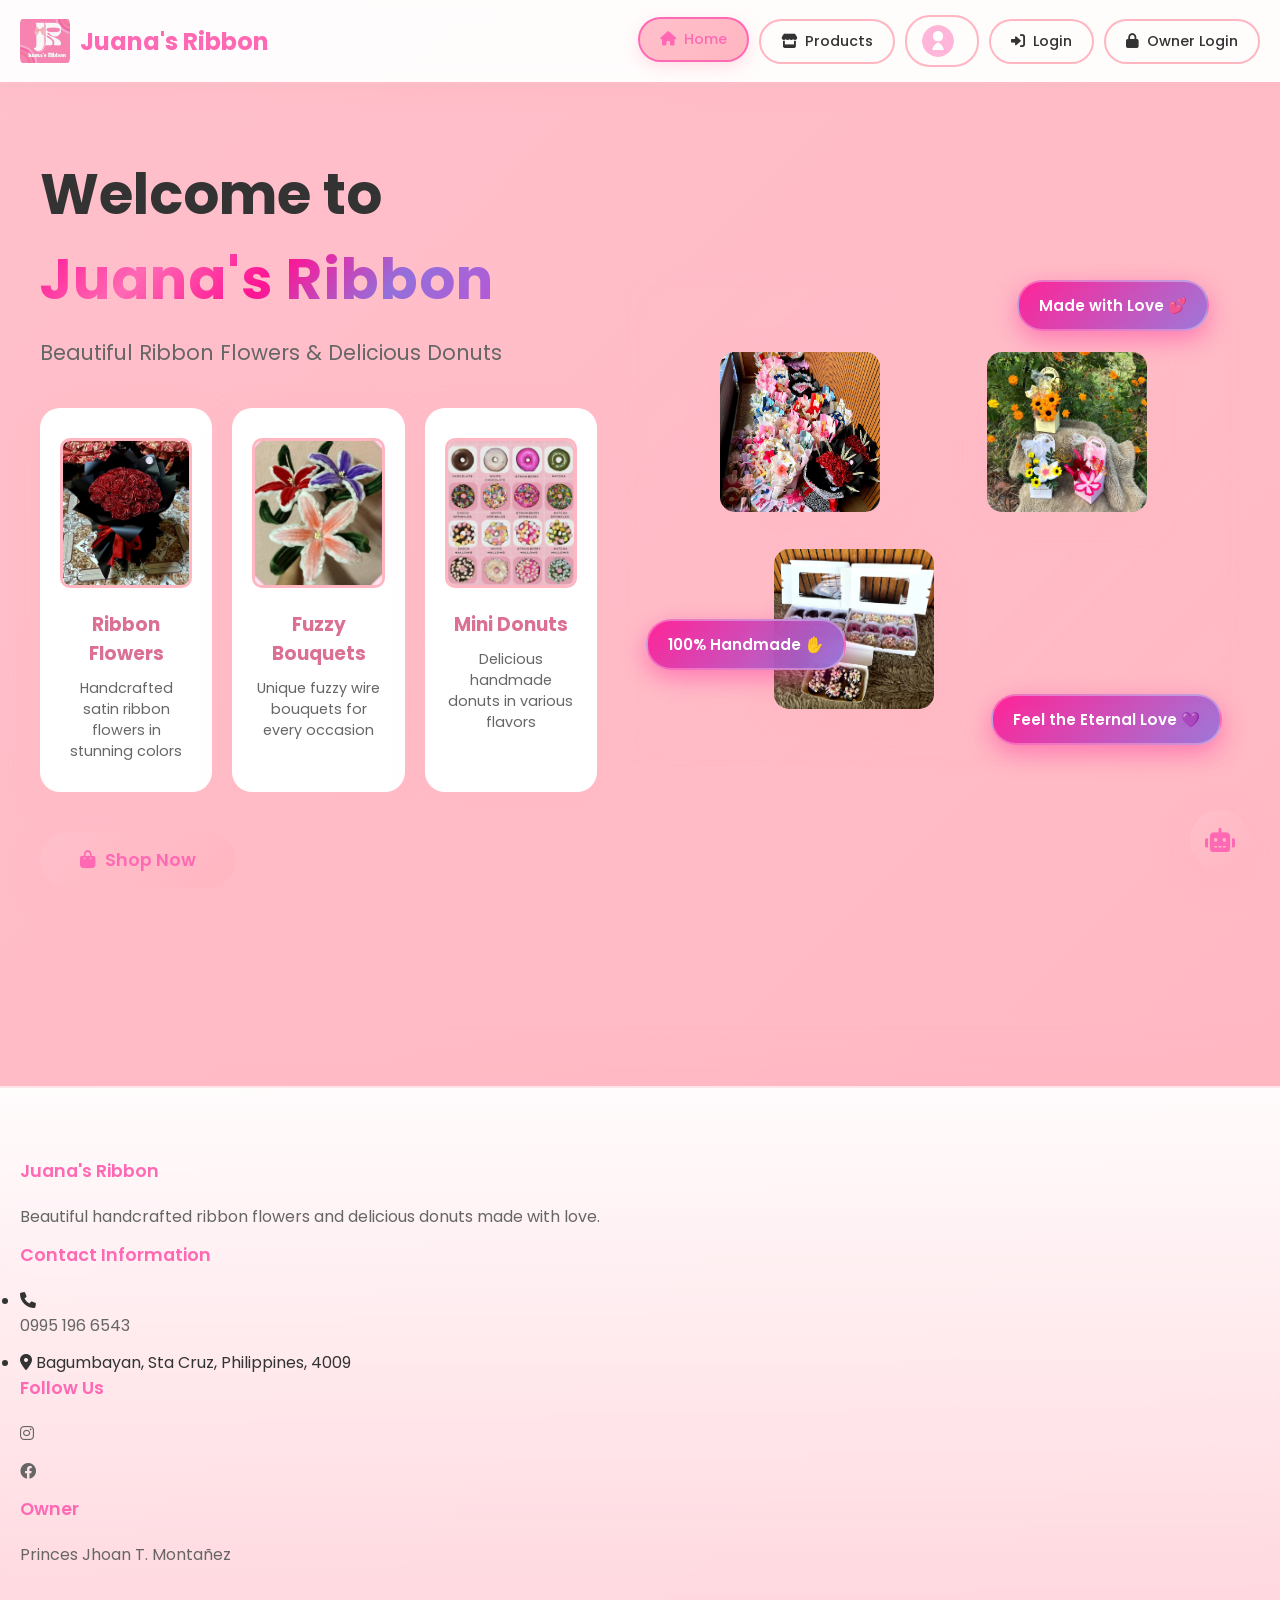
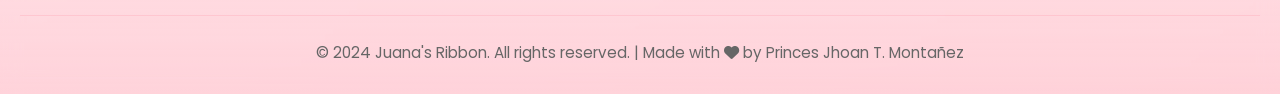
==== commit 2894e7ca: "Add professional footer with business information: Juana's Ribbon, owner details, contact info, and " ====
--- a/frontend/index.html
+++ b/frontend/index.html
@@ -1,1489 +1,1049 @@
-<!DOCTYPE html>
-<html lang="en">
-<head>
-    <meta charset="UTF-8">
-    <meta name="viewport" content="width=device-width, initial-scale=1.0">
-    <title>Juana's Ribbon</title>
-    <link rel="stylesheet" href="/frontend/style.css">
-    <link href="https://fonts.googleapis.com/css2?family=Poppins:wght@300;400;500;600;700&display=swap" rel="stylesheet">
-    <link rel="stylesheet" href="https://cdnjs.cloudflare.com/ajax/libs/font-awesome/6.0.0/css/all.min.css">
-    <script src="https://cdn.jsdelivr.net/npm/chart.js"></script>
-</head>    
-<body>   
-    <div class="app-container">
-        <header class="main-header">
-            <div class="header-content">
-                <div class="logo">
-
-                    <img src="/static/images/logo.jpg" alt="Logo" class="logo-img">
-                    <span>Juana's Ribbon</span>
-                </div>           
-                <nav class="main-nav">
-                    <button class="nav-btn active" data-page="welcome" onclick="showPage('welcome')">
-                        <i class="fas fa-home"></i> Home
-                    </button>
-                    <button class="nav-btn" data-page="products" onclick="showPage('products')">
-                        <i class="fas fa-store"></i> Products
-                    </button>
-                    <button class="nav-btn customer-only" data-page="cart" onclick="showPage('cart')" id="cart-nav-btn" style="display: none;">
-                        <i class="fas fa-shopping-cart"></i> Cart <span class="cart-badge" id="cart-badge">0</span>
-                    </button>
-                    <button class="nav-btn customer-only" data-page="order-status" onclick="showPage('order-status')" id="order-status-btn" style="display: none;">
-                        <i class="fas fa-clipboard-list"></i> Order Status
-                    </button>
-                    <button class="nav-btn user-only" id="messages-btn" onclick="openMessagesModal()" style="display:none;">
-                        <i class="fas fa-envelope"></i> Messages <span class="message-badge" id="message-badge" style="display:none;">0</span>
-                    </button>
-
-                    <!-- Notification buttons -->
-                    <button class="nav-btn customer-only" id="notifications-btn-customer" onclick="openNotificationHeader()" style="display:none;">
-                        <i class="fas fa-bell"></i> Notifications
-                        <span class="notification-badge" id="notification-badge-customer" style="display:none;">0</span>
-                    </button>
-                    <button class="nav-btn owner-only" id="notifications-btn-owner" onclick="openNotificationHeader()" style="display:none;">
-                        <i class="fas fa-bell"></i> Notifications
-                        <span class="notification-badge" id="notification-badge-owner" style="display:none;">0</span>
-                    </button>
-
-                    <button class="nav-btn owner-only" id="dashboard-btn" onclick="showPage('dashboard')" style="display:none;">
-                        <i class="fas fa-chart-line"></i> Dashboard
-                    </button>
-                    <button class="nav-btn user-info" id="user-info-btn" data-page="profile" onclick="showPage('profile')" style="display:none;" title="View Profile">
-                        <img id="nav-profile-image" src="/static/images/default-avatar.svg" alt="Profile" style="width:32px; height:32px; border-radius:50%; object-fit:cover;">
-                        <span id="user-gmail"></span>
-                    </button>
-                    <button class="nav-btn login-btn" id="login-btn" onclick="showLoginModal()">
-                        <i class="fas fa-sign-in-alt"></i> Login
-                    </button>
-                    <button class="nav-btn owner-login-btn" id="owner-login-btn" onclick="showOwnerLoginModal()">
-                        <i class="fas fa-lock"></i> Owner Login
-                    </button>
-                    <button class="nav-btn logout-btn" id="logout-btn" onclick="showLogoutConfirmation()" style="display:none;">
-                        <i class="fas fa-sign-out-alt"></i> Logout
-                    </button>
-                </nav>
-                <button class="mobile-menu-btn" onclick="toggleMobileMenu()">
-                    <i class="fas fa-bars"></i>
-                </button>
-            </div>
-        </header>
-
-        <!-- Notification Modal -->
-        <div id="notification-modal-overlay" class="notification-modal-overlay" style="display:none;" onclick="closeNotificationHeader()"></div>
-        <div id="notification-header" class="notification-modal" style="display:none;">
-            <div class="notification-modal-content">
-                <div class="notification-modal-header">
-                    <div class="notification-title">
-                        <i class="fas fa-bell"></i>
-                        <span id="notification-title-text">Notifications</span>
-                        <span class="notification-count" id="notification-count">0</span>
-                    </div>
-                    <button class="notification-close-btn" onclick="closeNotificationHeader()" title="Close">
-                        <i class="fas fa-times"></i>
-                    </button>
-                </div>
-                <div class="notification-list" id="header-notification-list">
-                    <!-- Notifications will be loaded here -->
-                </div>
-                <div class="notification-modal-footer">
-                    <button class="notification-link" onclick="closeNotificationHeader()">
-                        <i class="fas fa-times"></i> Close
-                    </button>
-                </div>
-            </div>
-        </div>
-
-        <main class="main-content">
-            <section id="welcome-page" class="page active">
-                <div class="welcome-hero">
-                    <div class="welcome-content">
-                        <h1>Welcome to <span class="brand-name">Juana's Ribbon</span></h1>
-                        <p class="tagline">Beautiful Ribbon Flowers & Delicious Donuts</p>
-                        <div class="welcome-features">
-                            <div class="feature-card">
-                                <img src="/static/images/ribbon-rose.jpg" alt="Ribbon Flowers" class="feature-img">
-                                <h3>Ribbon Flowers</h3>
-                                <p>Handcrafted satin ribbon flowers in stunning colors</p>
-                            </div>
-                            <div class="feature-card">
-                                <img src="/static/images/fuzzy-lily.jpg" alt="Fuzzy Bouquets" class="feature-img">
-                                <h3>Fuzzy Bouquets</h3>
-                                <p>Unique fuzzy wire bouquets for every occasion</p>
-                            </div>
-                            <div class="feature-card">
-                                <img src="/static/images/classic-donut.jpg" alt="Mini Donuts" class="feature-img">
-                                <h3>Mini Donuts</h3>
-                                <p>Delicious handmade donuts in various flavors</p>
-                            </div>
-                        </div>
-                        <button class="cta-btn" onclick="showPage('products')">
-                            <i class="fas fa-shopping-bag"></i> Shop Now
-                        </button>
-                    </div>
-                    <div class="welcome-visual">
-                        <div class="floating-products">
-                            <div class="product-float float-1"><img src="/static/images/floater-ribbon.png" alt="Ribbon Rose"></div>
-                            <div class="product-float float-2"><img src="/static/images/floater-fuzzy.png" alt="Fuzzy Lily"></div>
-                            <div class="product-float float-3"><img src="/static/images/floater-donuts.png" alt="Classic Donut"></div>
-                        </div>
-                        <div class="floating-comments">
-                            <div class="comment-bubble comment-1">Made with Love 💕</div>
-                            <div class="comment-bubble comment-2">100% Handmade ✋</div>
-                            <div class="comment-bubble comment-3">Feel the Eternal Love 💜</div>
-                        </div>
-                    </div>
-                </div>
-            </section>
-
-            <section id="products-page" class="page">
-                <div class="page-header">
-                    <h2>Our Products</h2>
-                    <div class="bundle-banner" onclick="openBundleModal()">
-                        <i class="fas fa-gift"></i>
-                        <span>Create Custom Bundle (2-10 items)</span>
-                        <small>Save & Shop together!</small>
-                    </div>
-                    <div class="search-filter">
-                        <input type="text" id="search-input" placeholder="Search products..." oninput="filterProducts()">
-                        <select id="category-filter" onchange="filterProducts()">
-                            <option value="">All Categories</option>
-                            <option value="SATIN RIBBON FLOWERS">Satin Ribbon Flowers</option>
-                            <option value="LOVER INSPIRED BOUQUET">Lover Inspired Bouquet</option>
-                            <option value="FUZZY WIRE BOUQUET">Fuzzy Wire Bouquet</option>
-                            <option value="BUTTERFLY BOUQUET">Butterfly Bouquet</option>
-                            <option value="MINI DONUTS">Mini Donuts</option>
-                        </select>
-                    </div>
-                </div>
-                <div class="products-grid" id="products-grid">
-                </div>
-            </section>
-
-            <section id="order-status-page" class="page">
-                <div class="page-header">
-                    <h2>My Orders</h2>
-                    <p class="page-subtitle">Track your order status and view receipts</p>
-                </div>
-
-                <!-- Status Dashboard Headers -->
-                <div class="status-dashboard">
-                    <button class="status-header to-pay-header active" onclick="filterOrdersByStatus('to_pay')">
-                        <div class="status-icon">
-                            <i class="fas fa-credit-card"></i>
-                        </div>
-                        <div class="status-info">
-                            <span class="status-count" id="to-pay-count">0</span>
-                            <span class="status-label">To Pay</span>
-                        </div>
-                    </button>
-                    <button class="status-header paid-header" onclick="filterOrdersByStatus('paid')">
-                        <div class="status-icon">
-                            <i class="fas fa-check-circle"></i>
-                        </div>
-                        <div class="status-info">
-                            <span class="status-count" id="paid-count">0</span>
-                            <span class="status-label">Paid</span>
-                        </div>
-                    </button>
-                    <button class="status-header production-header" onclick="filterOrdersByStatus('production')">
-                        <div class="status-icon">
-                            <i class="fas fa-cog"></i>
-                        </div>
-                        <div class="status-info">
-                            <span class="status-count" id="production-count">0</span>
-                            <span class="status-label">Production</span>
-                        </div>
-                    </button>
-                    <button class="status-header ready-header" onclick="filterOrdersByStatus('ready')">
-                        <div class="status-icon">
-                            <i class="fas fa-box"></i>
-                        </div>
-                        <div class="status-info">
-                            <span class="status-count" id="ready-count">0</span>
-                            <span class="status-label">Ready</span>
-                        </div>
-                    </button>
-                    <button class="status-header receive-header" onclick="filterOrdersByStatus('receive')">
-                        <div class="status-icon">
-                            <i class="fas fa-hand-holding-box"></i>
-                        </div>
-                        <div class="status-info">
-                            <span class="status-count" id="receive-count">0</span>
-                            <span class="status-label">Receive</span>
-                        </div>
-                    </button>
-                    <button class="status-header delivered-header" onclick="filterOrdersByStatus('delivered')">
-                        <div class="status-icon">
-                            <i class="fas fa-truck"></i>
-                        </div>
-                        <div class="status-info">
-                            <span class="status-count" id="delivered-count">0</span>
-                            <span class="status-label">Delivered</span>
-                        </div>
-                    </button>
-                    <button class="status-header return-header" onclick="filterOrdersByStatus('return')">
-                        <div class="status-icon">
-                            <i class="fas fa-redo"></i>
-                        </div>
-                        <div class="status-info">
-                            <span class="status-count" id="return-count">0</span>
-                            <span class="status-label">Return/Refund</span>
-                        </div>
-                    </button>
-                    <button class="status-header cancelled-header" onclick="filterOrdersByStatus('cancelled')">
-                        <div class="status-icon">
-                            <i class="fas fa-times-circle"></i>
-                        </div>
-                        <div class="status-info">
-                            <span class="status-count" id="cancelled-count">0</span>
-                            <span class="status-label">Cancelled</span>
-                        </div>
-                    </button>
-                </div>
-
-                <!-- Orders List -->
-                <div class="orders-container">
-                    <div id="orders-list-view" class="orders-list">
-                        <div class="no-orders-message">
-                            <i class="fas fa-shopping-bag"></i>
-                            <p>No orders found. <a href="#" onclick="showPage('products')">Start Shopping</a></p>
-                        </div>
-                    </div>
-                </div>
-            </section>
-
-            <section id="cart-page" class="page">
-                <div class="page-header">
-                    <h2>Shopping Cart</h2>
-                </div>
-                <div class="cart-container">
-                    <div class="cart-items" id="cart-items">
-                        <div class="empty-cart">
-                            <i class="fas fa-shopping-cart"></i>
-                            <p>Your cart is empty</p>
-                            <button class="cta-btn" onclick="showPage('products')">Browse Products</button>
-                        </div>
-                    </div>
-                    <div class="cart-summary" id="cart-summary" style="display:none;">
-                        <h3>Order Summary</h3>
-                        <div class="summary-row">
-                            <span>Subtotal</span>
-                            <span id="cart-subtotal">₱0</span>
-                        </div>
-                        <div class="summary-row total">
-                            <span>Total</span>
-                            <span id="cart-total">₱0</span>
-                        </div>
-                        <button class="checkout-btn" onclick="checkout()">
-                            <i class="fas fa-credit-card"></i> Proceed to Checkout
-                        </button>
-                    </div>
-                </div>
-            </section>
-
-            <!-- Profile Page -->
-            <section id="profile-page" class="page">
-                <div class="page-header">
-                    <h2>My Profile</h2>
-                    <p class="page-subtitle">Manage your account settings</p>
-                </div>
-
-                <div class="profile-container">
-                    <!-- Profile Info Card -->
-                    <div class="profile-card">
-                        <div class="profile-header">
-                            <div class="profile-image-container">
-                                <img id="profile-avatar" src="/static/images/default-avatar.svg" alt="Profile" class="profile-avatar">
-                                <button class="edit-avatar-btn" onclick="triggerProfileImageUpload()" title="Change profile picture">
-                                    <i class="fas fa-camera"></i>
-                                </button>
-                                <input type="file" id="profile-image-input" accept="image/*" style="display:none;" onchange="previewProfileImage(event)">
-                            </div>
-                            <div class="profile-info">
-                                <h3 id="profile-username">User</h3>
-                                <p id="profile-gmail" class="profile-gmail"></p>
-                                <p id="profile-member-since" class="profile-member-since"></p>
-                            </div>
-                        </div>
-
-                        <div class="profile-actions">
-                            <button class="profile-btn" onclick="openEditUsernameModal()" title="Edit username">
-                                <i class="fas fa-edit"></i> Edit Username
-                            </button>
-                            <button class="profile-btn" onclick="openChangePasswordModal()" title="Change password">
-                                <i class="fas fa-lock"></i> Change Password
-                            </button>
-                        </div>
-                    </div>
-
-                    <!-- Account Stats -->
-                    <div class="profile-stats">
-                        <div class="stat-card">
-                            <div class="stat-icon">
-                                <i class="fas fa-shopping-bag"></i>
-                            </div>
-                            <div class="stat-content">
-                                <span class="stat-label">Total Orders</span>
-                                <span class="stat-value" id="total-orders-count">0</span>
-                            </div>
-                        </div>
-                        <div class="stat-card">
-                            <div class="stat-icon">
-                                <i class="fas fa-truck"></i>
-                            </div>
-                            <div class="stat-content">
-                                <span class="stat-label">Delivered</span>
-                                <span class="stat-value" id="delivered-count-stat">0</span>
-                            </div>
-                        </div>
-                        <div class="stat-card">
-                            <div class="stat-icon">
-                                <i class="fas fa-credit-card"></i>
-                            </div>
-                            <div class="stat-content">
-                                <span class="stat-label">Total Spent</span>
-                                <span class="stat-value" id="total-spent-stat">₱0</span>
-                            </div>
-                        </div>
-                    </div>
-                </div>
-            </section>
-
-            <section id="dashboard-page" class="page">
-                <div class="page-header">
-                    <h2>Owner Dashboard</h2>
-                    <div class="dashboard-header-actions">
-                        <button class="open-product-mgmt-btn" onclick="showProductManagementModal()">
-                            <i class="fas fa-boxes"></i> Product Management
-                        </button>
-                        <div class="period-selector">
-                            <button class="period-btn active" data-period="weekly" onclick="changePeriod('weekly')">Weekly</button>
-                            <button class="period-btn" data-period="monthly" onclick="changePeriod('monthly')">Monthly</button>
-                            <button class="period-btn" data-period="6months" onclick="changePeriod('6months')">6 Months</button>
-                            <button class="period-btn" data-period="yearly" onclick="changePeriod('yearly')">Yearly</button>
-                        </div>
-                        <button class="account-settings-btn" onclick="showAccountSettingsModal()">
-                            <i class="fas fa-cog"></i> Account Settings
-                        </button>
-                    </div>
-                </div>
-                
-                <div class="dashboard-stats">
-                    <div class="stat-card">
-                        <i class="fas fa-shopping-bag"></i>
-                        <div class="stat-info">
-                            <h3>Total Orders</h3>
-                            <p id="total-orders">0</p>
-                        </div>
-                    </div>
-                    <div class="stat-card">
-                        <i class="fas fa-rupee-sign"></i>
-                        <div class="stat-info">
-                            <h3>Total Revenue</h3>
-                            <p id="total-revenue">₱0</p>
-                        </div>
-                    </div>
-                    <div class="stat-card">
-                        <i class="fas fa-chart-bar"></i>
-                        <div class="stat-info">
-                            <h3>Period Orders</h3>
-                            <p id="period-orders">0</p>
-                        </div>
-                    </div>
-                    <div class="stat-card">
-                        <i class="fas fa-wallet"></i>
-                        <div class="stat-info">
-                            <h3>Period Revenue</h3>
-                            <p id="period-revenue">₱0</p>
-                        </div>
-                    </div>
-                </div>
-
-                <div class="low-stock-alert" id="low-stock-alert" style="display:none;">
-                    <i class="fas fa-exclamation-triangle"></i>
-                    <span>Low Stock Alert: </span>
-                    <span id="low-stock-items"></span>
-                </div>
-
-                <div class="charts-container">
-                    <div class="chart-card">
-                        <h3>Revenue Over Time</h3>
-                        <canvas id="revenue-chart"></canvas>
-                    </div>
-                    <div class="chart-card">
-                        <h3>Sales by Day of Week</h3>
-                        <canvas id="day-chart"></canvas>
-                    </div>
-                    <div class="chart-card">
-                        <h3>Sales by Month</h3>
-                        <canvas id="month-chart"></canvas>
-                    </div>
-                    <div class="chart-card">
-                        <h3>Sales by Product</h3>
-                        <canvas id="sales-chart"></canvas>
-                    </div>
-                    <div class="chart-card">
-                        <h3>Top Selling Items</h3>
-                        <canvas id="top-selling-chart"></canvas>
-                    </div>
-                    <div class="chart-card">
-                        <h3>Customer Logins</h3>
-                        <canvas id="logins-chart"></canvas>
-                    </div>
-                </div>
-
-                <div class="customer-notifications">
-                    <h3><i class="fas fa-envelope"></i> Customer Gmail Notifications <span class="notification-badge" id="notification-badge" style="display:none;"></span></h3>
-                    <div class="notification-list" id="customer-notifications-list">
-                        <div class="empty-notifications">
-                            <i class="fas fa-bell-slash"></i>
-                            <p>No recent customer logins</p>
-                        </div>
-                    </div>
-                </div>
-                <div class="simple-order-management orders-table-container">
-<h3><i class="fas fa-clipboard-list"></i> Order Management <button class="open-order-mgmt-btn" onclick="loadSimpleOrderManagement()">Refresh Orders</button></h3>
-
-                    <table class="orders-table simple-order-table">
-                        <thead>
-                            <tr>
-                                <th>Order ID</th>
-                                <th>Customer</th>
-                                <th>Items</th>
-                                <th>Total</th>
-                                <th>Payment</th>
-                                <th>Status</th>
-                                <th>Date</th>
-                                <th>Actions</th>
-                            </tr>
-                        </thead>
-                        <tbody id="simple-order-management-body">
-                            <tr>
-                                <td colspan="8" class="loading">Loading orders... <i class="fas fa-spinner fa-spin"></i></td>
-                            </tr>
-                        </tbody>
-                    </table>
-                </div>
-
-                <!-- Return/Refund Management Section -->
-                <div class="return-refund-management orders-table-container">
-                    <h3><i class="fas fa-redo"></i> Return/Refund Requests <button class="open-order-mgmt-btn" onclick="loadReturnRefundManagement()">Refresh Requests</button></h3>
-
-                    <table class="orders-table return-requests-table">
-                        <thead>
-                            <tr>
-                                <th>Order ID</th>
-                                <th>Customer</th>
-                                <th>Reason 1</th>
-                                <th>Reason 2</th>
-                                <th>Status</th>
-                                <th>Date</th>
-                                <th>Actions</th>
-                            </tr>
-                        </thead>
-                        <tbody id="return-requests-table-body">
-                            <tr>
-                                <td colspan="7" class="loading">Loading return requests... <i class="fas fa-spinner fa-spin"></i></td>
-                            </tr>
-                        </tbody>
-                    </table>
-                </div>
-            </section>
-
-            <div class="modal" id="cancel-reason-modal">
-                <div class="modal-content">
-                    <div class="modal-header">
-                        <h3>Cancel Order Reason</h3>
-                        <button class="close-modal" onclick="closeCancelReasonModal()">&times;</button>
-                    </div>
-                    <div class="modal-body">
-                        <div class="form-group">
-                            <label>Reason for Cancellation</label>
-                            <textarea id="cancel-reason-text" rows="4" placeholder="Enter reason (e.g., Customer requested, Out of stock, etc.)"></textarea>
-                        </div>
-                        <div class="modal-actions">
-                            <button class="submit-btn" onclick="confirmCancelOrder()">Cancel Order</button>
-                            <button class="back-btn" onclick="closeCancelReasonModal()">Cancel</button>
-                        </div>
-                    </div>
-                </div>
-            </div>
-
-            <!-- Return/Refund Request Modal -->
-            <div class="modal" id="return-request-modal">
-                <div class="modal-content">
-                    <div class="modal-header">
-                        <h3>Request Return/Refund</h3>
-                        <button class="close-modal" onclick="closeReturnRequestModal()">&times;</button>
-                    </div>
-                    <div class="modal-body">
-                        <p style="margin-bottom: 20px; color: #666;">Please provide two valid reasons for your return request:</p>
-                        <div class="form-group">
-                            <label>Reason 1</label>
-                            <select id="return-reason-1">
-                                <option value="">Select a reason</option>
-                                <option value="Defective/Damaged">Defective/Damaged Product</option>
-                                <option value="Not as Described">Not as Described</option>
-                                <option value="Wrong Item">Wrong Item Received</option>
-                                <option value="Changed Mind">Changed Mind</option>
-                                <option value="Quality Issue">Quality Issue</option>
-                                <option value="Other">Other</option>
-                            </select>
-                        </div>
-                        <div class="form-group">
-                            <label>Reason 2</label>
-                            <select id="return-reason-2">
-                                <option value="">Select a reason</option>
-                                <option value="Defective/Damaged">Defective/Damaged Product</option>
-                                <option value="Not as Described">Not as Described</option>
-                                <option value="Wrong Item">Wrong Item Received</option>
-                                <option value="Changed Mind">Changed Mind</option>
-                                <option value="Quality Issue">Quality Issue</option>
-                                <option value="Other">Other</option>
-                            </select>
-                        </div>
-                        <div class="form-group">
-                            <label>Additional Details (Optional)</label>
-                            <textarea id="return-details" rows="3" placeholder="Add any additional information..."></textarea>
-                        </div>
-                        <div class="modal-actions">
-                            <button class="submit-btn" onclick="submitReturnRequest()">Submit Return Request</button>
-                            <button class="back-btn" onclick="closeReturnRequestModal()">Cancel</button>
-                        </div>
-                    </div>
-                </div>
-            </div>
-            
-            <div class="chatbot-toggle" onclick="toggleChatbot()">
-            <i class="fas fa-robot"></i>
-        </div>
-        <div class="chatbot-container" id="chatbot">
-            <div class="chatbot-header">
-                <h4><i class="fas fa-robot"></i> AI Assistant</h4>
-                <button onclick="toggleChatbot()"><i class="fas fa-times"></i></button>
-            </div>
-            <div class="chatbot-messages" id="chatbot-messages">
-                <div class="message bot-message">
-                    <i class="fas fa-robot"></i>
-                    <p>Hi! Need ribbon colors or donut flavors help?</p>
-                </div>
-            </div>
-            <div class="chatbot-input">
-                <input type="text" id="chat-input" placeholder="Ask me anything..." onkeypress="handleChatKeypress(event)">
-                <button onclick="sendChatMessage()"><i class="fas fa-paper-plane"></i></button>
-            </div>
-        </div>
-            
-            <div class="modal" id="customer-login-modal">
-            <div class="modal-content">
-                <div class="modal-header">
-                    <h3>Customer Login</h3>
-                    <button class="close-modal" onclick="closeCustomerLoginModal()">&times;</button>
-                </div>
-                <div class="modal-body">
-                    <div class="login-form">
-                        <div class="form-group">
-                            <label>Gmail Address</label>
-                            <input type="email" id="customer-gmail" placeholder="yourname@gmail.com">
-                            <small>Use @gmail.com domain</small>
-                        </div>
-                        <div class="form-group">
-                            <label>Password</label>
-                            <input type="password" id="customer-password" placeholder="Enter your password">
-                        </div>
-                        <button class="submit-btn" onclick="customerLogin()">
-                            <i class="fas fa-sign-in-alt"></i> Login
-                        </button>
-                        <p class="register-link">Don't have an account? <a href="#" onclick="switchToCustomerRegisterModal()">Register here</a></p>
-                        <p class="register-link" style="margin-top: 15px; border-top: 1px solid #ddd; padding-top: 15px;">Are you an owner? <a href="#" onclick="switchToOwnerLoginModal()">Login as Owner</a></p>
-                    </div>
-                </div>
-            </div>
-        </div>
-
-            
-            <div class="modal" id="customer-register-modal">
-            <div class="modal-content">
-                <div class="modal-header">
-                    <h3>Customer Registration</h3>
-                    <button class="close-modal" onclick="closeCustomerRegisterModal()">&times;</button>
-                </div>
-                <div class="modal-body">
-                    <div class="login-form">
-                        <div class="form-group">
-                            <label>Gmail Address</label>
-                            <input type="email" id="register-gmail" placeholder="yourname@gmail.com">
-                            <small>Use @gmail.com domain</small>
-                        </div>
-                        <div class="form-group">
-                            <label>Password</label>
-                            <input type="password" id="register-password" placeholder="Create a password (min 6 characters)">
-                        </div>
-                        <div class="form-group">
-                            <label>Confirm Password</label>
-                            <input type="password" id="register-confirm-password" placeholder="Confirm your password">
-                        </div>
-                        <button class="submit-btn" onclick="customerRegister()">
-                            <i class="fas fa-user-plus"></i> Register
-                        </button>
-                        <p class="register-link">Already have an account? <a href="#" onclick="switchToCustomerLoginModal()">Login here</a></p>
-                    </div>
-                </div>
-            </div>
-        </div>
-
-            
-            <div class="modal" id="otp-verification-modal">
-            <div class="modal-content">
-                <div class="modal-header">
-                    <h3>Verify Your Email</h3>
-                    <button class="close-modal" onclick="closeOtpVerificationModal()">&times;</button>
-                </div>
-                <div class="modal-body">
-                    <div class="login-form">
-                        <p style="text-align: center; margin-bottom: 20px; color: #666;">
-                            We've sent a 6-digit code to <strong id="otp-email-display"></strong>
-                        </p>
-                        <div class="form-group">
-                            <label>Enter OTP Code</label>
-                            <input type="text" id="otp-code" placeholder="000000" maxlength="6" inputmode="numeric">
-                            <small>Check your email for the verification code</small>
-                        </div>
-                        <button class="submit-btn" onclick="verifyRegistrationOtp()">
-                            <i class="fas fa-check"></i> Verify & Complete Registration
-                        </button>
-                        <p class="register-link" style="margin-top: 15px; text-align: center;">
-                            <a href="#" onclick="showCustomerRegisterModal()">Back to Registration</a>
-                        </p>
-                        <p style="text-align: center; font-size: 12px; color: #999; margin-top: 10px;">
-                            Didn't receive the code? Check your spam folder
-                        </p>
-                    </div>
-                </div>
-            </div>
-        </div>
-
-            
-            <div class="modal" id="owner-login-modal">
-            <div class="modal-content">
-                <div class="modal-header">
-                    <h3>Owner Login</h3>
-                    <button class="close-modal" onclick="closeOwnerLoginModal()">&times;</button>
-                </div>
-                <div class="modal-body">
-                    <div class="login-form">
-                        <div class="form-group">
-                            <label>Gmail Address</label>
-                            <input type="email" id="owner-gmail" placeholder="admin@juana.com">
-                        </div>
-                        <div class="form-group">
-                            <label>Password</label>
-                            <input type="password" id="owner-password" placeholder="Enter password">
-                        </div>
-                        <button class="submit-btn" onclick="ownerLogin()">
-                            <i class="fas fa-sign-in-alt"></i> Login
-                        </button>
-                        <p class="register-link" style="margin-top: 15px; border-top: 1px solid #ddd; padding-top: 15px;">Are you a customer? <a href="#" onclick="switchToCustomerLoginModal()">Login as Customer</a></p>
-                    </div>
-                </div>
-            </div>
-        </div>
-            
-            <div class="modal" id="product-modal">
-            <div class="modal-content product-detail-modal">
-                <div class="modal-header">
-                    <h3 id="modal-product-name">Product Details</h3>
-                    <button class="close-modal" onclick="closeProductModal()">&times;</button>
-                </div>
-                <div class="modal-body">
-                    <div class="product-detail-grid">
-                        <div class="product-image-section">
-                            <img id="modal-product-image" src="" alt="Product">
-                        </div>
-                        <div class="product-options-section">
-                            <p id="modal-product-category" class="product-category"></p>
-                            <p id="modal-product-price" class="product-price"></p>
-                            
-                            <div class="form-group">
-                                <label>Quantity</label>
-                                <select id="modal-quantity">
-                                </select>
-                            </div>
-                            
-                            <div class="form-group" id="color-select-group" style="display:none;">
-                                <label>Color</label>
-                                <select id="modal-color">
-                                </select>
-                            </div>
-                            
-                            <div class="form-group" id="flavor-select-group" style="display:none;">
-                                <label>Flavor</label>
-                                <select id="modal-flavor">
-                                </select>
-                            </div>
-                            
-                            <div class="form-group" id="addon-select-group" style="display:none;">
-                                <label>Add-ons</label>
-                                <div class="checkbox-group" id="modal-addons">
-                                </div>
-                            </div>
-                            
-                            <button class="add-to-cart-btn" onclick="addToCartFromModal()">
-                                <i class="fas fa-cart-plus"></i> Add to Cart
-                            </button>
-                        </div>
-                    </div>
-                </div>
-            </div>
-        </div>
-
-        <div class="modal" id="edit-modal">
-            <div class="modal-content edit-modal-content">
-                <div class="modal-header">
-                    <h3 id="edit-modal-title">Edit</h3>
-                    <button class="close-modal" onclick="closeEditModal()">&times;</button>
-                </div>
-                <div class="modal-body">
-                    <div id="price-edit-form" style="display:none;">
-                        <div class="form-group">
-                            <label>Product</label>
-                            <input type="text" id="edit-product-name" disabled>
-                        </div>
-                        <div class="form-group">
-                            <label>Quantity</label>
-                            <select id="edit-quantity"></select>
-                        </div>
-                        <div class="form-group">
-                            <label>New Price (₹)</label>
-                            <input type="number" id="edit-price-value" placeholder="Enter new price">
-                        </div>
-                        <button class="submit-btn" onclick="savePriceEdit()">
-                            <i class="fas fa-save"></i> Save Price
-                        </button>
-                    </div>
-                    <div id="stock-edit-form" style="display:none;">
-                        <div class="form-group">
-                            <label>Product</label>
-                            <input type="text" id="edit-stock-product-name" disabled>
-                        </div>
-                        <div class="form-group">
-                            <label>Variant (Flavor/Color)</label>
-                            <input type="text" id="edit-stock-variant-display" disabled style="background: #e8f4f8; font-weight: bold;">
-                        </div>
-                        <div class="form-group">
-                            <label>Current Stock</label>
-                            <input type="text" id="edit-current-stock" disabled>
-                        </div>
-                        <div class="form-group">
-                            <label>New Stock</label>
-                            <input type="number" id="edit-stock-value" placeholder="Enter new stock">
-                        </div>
-                        <input type="hidden" id="edit-stock-variant" value="DEFAULT">
-                        <button class="submit-btn" onclick="saveStockEdit()">
-                            <i class="fas fa-save"></i> Save Stock
-                        </button>
-                    </div>
-                </div>
-            </div>
-        </div>
-
-        <div class="modal" id="image-identify-modal">
-            <div class="modal-content">
-                <div class="modal-header">
-                    <h3>AI Product Identification</h3>
-                    <button class="close-modal" onclick="closeImageModal()">&times;</button>
-                </div>
-                <div class="modal-body">
-                    <div class="upload-area" id="upload-area">
-                        <i class="fas fa-cloud-upload-alt"></i>
-                        <p>Click or drag image here</p>
-                        <input type="file" id="image-upload" accept="image/*" onchange="previewImage(event)">
-                    </div>
-                    <div id="image-preview" style="display:none;">
-                        <img id="preview-img" src="" alt="Preview">
-                        <button class="identify-btn" onclick="identifyProduct()">
-                            <i class="fas fa-search"></i> Identify Product
-                        </button>
-                    </div>
-                    <div id="identify-result" style="display:none;">
-                        <p id="result-text"></p>
-                    </div>
-                </div>
-            </div>
-        </div>
-
-        
-        <div class="modal" id="checkout-modal">
-            <div class="modal-content checkout-modal-content">
-                <div class="modal-header">
-                    <h3>Checkout</h3>
-                    <button class="close-modal" onclick="closeCheckoutModal()">&times;</button>
-                </div>
-                <div class="modal-body">
-                    <div class="checkout-steps">
-                        <div class="checkout-step active" data-step="1">
-                            <span class="step-number">1</span>
-                            <span class="step-label">Delivery Method</span>
-                        </div>
-                        <div class="checkout-step" data-step="2">
-                            <span class="step-number">2</span>
-                            <span class="step-label">Details</span>
-                        </div>
-                        <div class="checkout-step" data-step="3">
-                            <span class="step-number">3</span>
-                            <span class="step-label">Payment</span>
-                        </div>
-                        <div class="checkout-step" data-step="4">
-                            <span class="step-number">4</span>
-                            <span class="step-label">Receipt</span>
-                        </div>
-                    </div>
-
-                    
-                    <div class="checkout-step-content active" id="checkout-step-1">
-                        <h4>Choose Delivery Method</h4>
-                        <div class="method-options">
-                            <label class="method-option">
-                                <input type="radio" name="delivery-method" value="delivery" onchange="selectDeliveryMethod(this.value)">
-                                <div class="method-card">
-                                    <i class="fas fa-shipping-fast"></i>
-                                    <span>Delivery</span>
-                                    <small>+₱50 delivery fee</small>
-                                </div>
-                            </label>
-                            <label class="method-option">
-                                <input type="radio" name="delivery-method" value="pickup" onchange="selectDeliveryMethod(this.value)">
-                                <div class="method-card">
-                                    <i class="fas fa-store"></i>
-                                    <span>Pickup</span>
-                                    <small>No delivery fee</small>
-                                </div>
-                            </label>
-                        </div>
-                        <button class="submit-btn" onclick="goToCheckoutStep2()" id="method-next-btn" disabled>
-                            Continue <i class="fas fa-arrow-right"></i>
-                        </button>
-                    </div>
-
-                    
-                    <div class="checkout-step-content" id="checkout-step-2">
-                        <div id="delivery-details" style="display:none;">
-                            <h4>Delivery Details</h4>
-                            <div class="form-group">
-                                <label>Delivery Address</label>
-                                <textarea id="delivery-address" placeholder="Enter your complete delivery address" rows="3"></textarea>
-                            </div>
-                            <div class="form-group">
-                                <label>Select Date</label>
-                                <input type="date" id="order-date" onchange="loadAvailableSlots()">
-                            </div>
-                            <div class="form-group">
-                                <label>Select Time</label>
-                                <select id="order-time">
-                                    <option value="">Select a date first</option>
-                                </select>
-                            </div>
-                        </div>
-                        <div id="pickup-details" style="display:none;">
-                            <h4>Pickup Details</h4>
-                            <div class="form-group">
-                                <label>Select Date</label>
-                                <input type="date" id="order-date-pickup" onchange="loadAvailableSlotsPickup()">
-                            </div>
-                            <div class="form-group">
-                                <label>Select Time</label>
-                                <select id="order-time-pickup">
-                                    <option value="">Select a date first</option>
-                                </select>
-                            </div>
-                        </div>
-                        <div class="checkout-order-summary">
-                            <h4>Order Summary</h4>
-                            <div id="checkout-cart-items"></div>
-                            <div class="summary-line">
-                                <span>Subtotal:</span>
-                                <span id="checkout-subtotal">₱0</span>
-                            </div>
-                            <div class="summary-line" id="checkout-delivery-fee-line" style="display:none;">
-                                <span>Delivery Fee:</span>
-                                <span id="checkout-delivery-fee">₱50</span>
-                            </div>
-                            <div class="summary-line total">
-                                <span>Total:</span>
-                                <span id="checkout-total">₱0</span>
-                            </div>
-                        </div>
-                        <div class="checkout-nav">
-                            <button class="submit-btn" onclick="goToCheckoutStep3()" id="details-next-btn" disabled>
-                                Continue <i class="fas fa-arrow-right"></i>
-                            </button>
-                        </div>
-                    </div>
-
-                    
-                    <div class="checkout-step-content" id="checkout-step-3">
-                        <h4>Select Payment Method</h4>
-                        <div class="payment-options">
-                            <label class="payment-option">
-                                <input type="radio" name="payment-method" value="gcash" onchange="selectPaymentMethod(this.value)">
-                                <div class="payment-card">
-                                    <i class="fas fa-qrcode"></i>
-                                    <span>GCash</span>
-                                    <small>Scan QR to pay</small>
-                                </div>
-                            </label>
-                            <label class="payment-option">
-                                <input type="radio" name="payment-method" value="cash" onchange="selectPaymentMethod(this.value)">
-                                <div class="payment-card">
-                                    <i class="fas fa-money-bill-wave"></i>
-                                    <span>Cash</span>
-                                    <small>Pay upon delivery/pickup</small>
-                                </div>
-                            </label>
-                        </div>
-
-                        <div id="gcash-qr-section" style="display:none;">
-                            <div class="gcash-qr-display">
-                                <img src="/static/images/gcash-qr.jpg" alt="GCash QR Code" onerror="this.style.display='none'; this.nextElementSibling.style.display='block';">
-                                <div class="qr-placeholder" style="display:none;">
-                                    <i class="fas fa-qrcode"></i>
-                                    <p>GCash QR Code</p>
-                                </div>
-                                <p class="qr-amount">Total: <span id="gcash-amount">₱0</span></p>
-                                <p class="qr-instruction">Scan this QR code using your GCash app</p>
-                            </div>
-                        </div>
-
-                        <div class="checkout-nav">
-                            <button class="submit-btn" onclick="processOrder()" id="payment-next-btn" disabled>
-                                Place Order <i class="fas fa-check"></i>
-                            </button>
-                        </div>
-                    </div>
-
-                    
-                    <div class="checkout-step-content" id="checkout-step-4">
-                        <div class="receipt-container" id="receipt">
-                            <div class="receipt-header">
-                                <h2>JUANA'S RIBBON</h2>
-                                <p class="receipt-subtitle">RECEIPT</p>
-                            </div>
-                            <div class="receipt-details">
-                                <p><strong>Order ID:</strong> <span id="receipt-order-id"></span></p>
-                                <p><strong>Date:</strong> <span id="receipt-date"></span></p>
-                                <p><strong>Customer:</strong> <span id="receipt-customer"></span></p>
-                            </div>
-                            <div class="receipt-items">
-                                <h4>ITEMS:</h4>
-                                <div id="receipt-items-list"></div>
-                            </div>
-                            <div class="receipt-totals">
-                                <div class="receipt-line">
-                                    <span>SUBTOTAL:</span>
-                                    <span id="receipt-subtotal"></span>
-                                </div>
-                                <div class="receipt-line" id="receipt-delivery-fee-line">
-                                    <span>Delivery Fee:</span>
-                                    <span id="receipt-delivery-fee"></span>
-                                </div>
-                                <div class="receipt-line total">
-                                    <span>TOTAL:</span>
-                                    <span id="receipt-total"></span>
-                                </div>
-                            </div>
-                            <div class="receipt-payment">
-                                <p><strong>PAYMENT:</strong> <span id="receipt-payment"></span></p>
-                                <p id="receipt-delivery-info"><strong>Delivery:</strong> <span id="receipt-address"></span></p>
-                                <p id="receipt-time-info"><strong>Time:</strong> <span id="receipt-time"></span></p>
-                            </div>
-                            <div class="receipt-footer">
-                                <p>Thank you for your order!</p>
-                            </div>
-                        </div>
-                        <div class="receipt-actions">
-                            <button class="submit-btn" onclick="printReceipt()">
-                                <i class="fas fa-print"></i> Print Receipt
-                            </button>
-                            <button class="back-btn" onclick="finishOrder()">
-                                Done <i class="fas fa-check"></i>
-                            </button>
-                        </div>
-                    </div>
-                </div>
-            </div>
-        </div>
-
-        <div class="modal" id="customer-receipt-modal">
-            <div class="modal-content checkout-modal-content">
-                <div class="modal-header">
-                    <h3>Order Receipt</h3>
-                    <button class="close-modal" onclick="closeCustomerReceiptModal()">&times;</button>
-                </div>
-                <div class="modal-body">
-                    <div class="receipt-container" id="customer-receipt">
-                        <div class="receipt-header">
-                            <h2>JUANA'S RIBBON</h2>
-                            <p class="receipt-subtitle">RECEIPT</p>
-                        </div>
-                        <div class="receipt-details">
-                            <p><strong>Order ID:</strong> <span id="customer-receipt-order-id"></span></p>
-                            <p><strong>Date:</strong> <span id="customer-receipt-date"></span></p>
-                            <p><strong>Customer:</strong> <span id="customer-receipt-customer"></span></p>
-                        </div>
-                        <div class="receipt-items">
-                            <h4>ITEMS:</h4>
-                            <div id="customer-receipt-items-list"></div>
-                        </div>
-                        <div class="receipt-totals">
-                            <div class="receipt-line">
-                                <span>SUBTOTAL:</span>
-                                <span id="customer-receipt-subtotal"></span>
-                            </div>
-                            <div class="receipt-line" id="customer-receipt-delivery-fee-line">
-                                <span>Delivery Fee:</span>
-                                <span id="customer-receipt-delivery-fee"></span>
-                            </div>
-                            <div class="receipt-line total">
-                                <span>TOTAL:</span>
-                                <span id="customer-receipt-total"></span>
-                            </div>
-                        </div>
-                        <div class="receipt-payment">
-                            <p><strong>PAYMENT:</strong> <span id="customer-receipt-payment"></span></p>
-                        </div>
-                        <div class="receipt-delivery-info" id="customer-receipt-delivery-info" style="display:none;">
-                            <p><strong>Address:</strong> <span id="customer-receipt-address"></span></p>
-                            <p id="customer-receipt-time-info"><strong>Delivery Time:</strong> <span id="customer-receipt-time"></span></p>
-                        </div>
-                        <div class="receipt-footer">
-                            <p>Thank you for your order!</p>
-                        </div>
-                    </div>
-                    <div class="receipt-actions">
-                        <button class="submit-btn" onclick="printCustomerReceiptModal()">
-                            <i class="fas fa-print"></i> Print Receipt
-                        </button>
-                        <button class="back-btn" onclick="closeCustomerReceiptModal()">
-                            Close
-                        </button>
-                    </div>
-                </div>
-            </div>
-        </div>
-
-        <div class="modal" id="account-settings-modal">
-            <div class="modal-content edit-modal-content">
-                <div class="modal-header">
-                    <h3><i class="fas fa-user-cog"></i> Account Settings</h3>
-                    <button class="close-modal" onclick="closeAccountSettingsModal()">&times;</button>
-                </div>
-                <div class="modal-body">
-                    <div class="account-settings-form">
-                        <div class="form-group">
-                            <label>Current Gmail</label>
-                            <input type="email" id="modal-current-gmail" disabled>
-                        </div>
-                        <div class="form-group">
-                            <label>New Gmail Address</label>
-                            <input type="email" id="modal-new-gmail" placeholder="newemail@gmail.com">
-                            <small>Use @gmail.com domain</small>
-                        </div>
-                        <div class="form-group">
-                            <label>Current Password</label>
-                            <input type="password" id="modal-current-password" placeholder="Enter current password">
-                        </div>
-                        <div class="form-group">
-                            <label>New Password</label>
-                            <input type="password" id="modal-new-password" placeholder="Enter new password (min 6 characters)">
-                        </div>
-                        <div class="form-group">
-                            <label>Confirm New Password</label>
-                            <input type="password" id="modal-confirm-password" placeholder="Confirm new password">
-                        </div>
-                        <button class="submit-btn" onclick="updateOwnerAccountFromModal()">
-                            <i class="fas fa-save"></i> Update Account
-                        </button>
-                        <p class="settings-note"><i class="fas fa-info-circle"></i> Note: You will be logged out after updating. Please login with new credentials.</p>
-                    </div>
-                </div>
-            </div>
-        </div>
-
-        <!-- OWNER EMAIL CHANGE OTP VERIFICATION MODAL -->
-        <div class="modal" id="owner-email-otp-modal">
-            <div class="modal-content">
-                <div class="modal-header">
-                    <h3>Verify Email Change</h3>
-                    <button class="close-modal" onclick="closeOwnerEmailOtpModal()">&times;</button>
-                </div>
-                <div class="modal-body">
-                    <div class="login-form">
-                        <p style="text-align: center; margin-bottom: 20px; color: #666;">
-                            We've sent a 6-digit verification code to <strong id="owner-otp-email-display"></strong>
-                        </p>
-                        <div class="form-group">
-                            <label>Enter OTP Code</label>
-                            <input type="text" id="owner-otp-code" placeholder="000000" maxlength="6" inputmode="numeric">
-                            <small>Check your email for the verification code</small>
-                        </div>
-                        <button class="submit-btn" onclick="verifyOwnerEmailChange()">
-                            <i class="fas fa-check"></i> Verify & Update Account
-                        </button>
-                        <p class="register-link" style="margin-top: 15px; text-align: center;">
-                            <a href="#" onclick="closeOwnerEmailOtpModal(); openAccountSettingsModal()">Back to Account Settings</a>
-                        </p>
-                    </div>
-                </div>
-            </div>
-        </div>
-
-        <div class="modal" id="product-management-modal">
-            <div class="modal-content product-management-modal-content">
-                <div class="modal-header">
-                    <h3><i class="fas fa-boxes"></i> Product Management</h3>
-                    <button class="close-modal" onclick="closeProductManagementModal()">&times;</button>
-                </div>
-                <div class="modal-body">
-
-                    <div class="product-management-tabs">
-                        <button class="tab-btn active" onclick="switchProductManagementTab('manage')" id="pm-tab-manage">
-                            <i class="fas fa-cogs"></i> Manage Products
-                        </button>
-                        <button class="tab-btn" onclick="switchProductManagementTab('add')" id="pm-tab-add">
-                            <i class="fas fa-plus-circle"></i> Add New Product
-                        </button>
-                        <button class="tab-btn" onclick="switchProductManagementTab('categories')" id="pm-tab-categories">
-                            <i class="fas fa-tags"></i> Manage Categories
-                        </button>
-                    </div>
-                    
-                    
-                    <div id="pm-manage-tab" class="pm-tab-content active">
-                    <div class="pm-filters">
-                            <input type="text" id="pm-search" placeholder="Search products..." oninput="filterProductManagementProducts()" class="pm-search-full">
-                        </div>
-                        <div class="pm-products-list" id="pm-products-list">
-                            
-                        </div>
-                    </div>
-
-                    <div id="pm-add-tab" class="pm-tab-content">
-                        <div class="pm-add-form">
-                            <div class="form-group">
-                                <label>Product Name</label>
-                                <input type="text" id="new-product-name" placeholder="Enter product name">
-                            </div>
-                            <div class="form-group">
-                                <label>Category</label>
-                                <select id="new-product-category">
-                                    <option value="">Select Category</option>
-                                </select>
-                            </div>
-                            <div class="form-group">
-                                <label>Prices (quantity:price, one per line)</label>
-                                <textarea id="new-product-prices" rows="4" placeholder="1:149&#10;3:299&#10;5:449"></textarea>
-                            </div>
-                            <div class="form-group">
-                                <label>Product Type</label>
-                                <select id="new-product-type" onchange="toggleVariantInput()">
-                                    <option value="color">Has Colors (Ribbon Flowers)</option>
-                                    <option value="flavor">Has Flavors (Donuts)</option>
-                                    <option value="none">No Variants</option>
-                                </select>
-                            </div>
-                            <div class="form-group" id="new-product-colors-group">
-                                <label>Colors (one per line)</label>
-                                <textarea id="new-product-colors" rows="4" placeholder="RED&#10;BLUE&#10;PINK"></textarea>
-                            </div>
-                            <div class="form-group" id="new-product-flavors-group" style="display:none;">
-                                <label>Flavors (one per line)</label>
-                                <textarea id="new-product-flavors" rows="4" placeholder="CHOCOLATE&#10;VANILLA&#10;STRAWBERRY"></textarea>
-                            </div>
-                            <div class="form-group">
-                                <label>Product Image</label>
-                                <div class="image-upload-container">
-                                    <div class="image-upload-options">
-                                        <label class="image-upload-option">
-                                            <input type="radio" name="image-upload-type" value="file" checked onchange="toggleImageUploadType()">
-                                            <i class="fas fa-upload"></i> Upload Image
-                                        </label>
-                                        <label class="image-upload-option">
-                                            <input type="radio" name="image-upload-type" value="url" onchange="toggleImageUploadType()">
-                                            <i class="fas fa-link"></i> Use Filename
-                                        </label>
-                                    </div>
-                                    <div id="image-file-input-group">
-                                        <input type="file" id="new-product-image-file" accept="image/jpeg,image/jpg,image/png,image/gif,image/webp" onchange="previewUploadedImage(event)">
-                                        <div id="image-preview-container" style="display: none;">
-                                            <img id="uploaded-image-preview" src="" alt="Preview">
-                                            <button type="button" class="remove-image-btn" onclick="removeUploadedImage()">
-                                                <i class="fas fa-times"></i>
-                                            </button>
-                                        </div>
-                                        <small>Accepted: jpg, jpeg, png, gif, webp</small>
-                                    </div>
-                                    <div id="image-url-input-group" style="display: none;">
-                                        <input type="text" id="new-product-image" placeholder="product.jpg">
-                                        <small>Place image in /static/images/ folder</small>
-                                    </div>
-                                </div>
-                            </div>
-                            <div class="form-group">
-                                <label>Base Stock (Initial DEFAULT variant)</label>
-                                <input type="number" id="new-product-base-stock" min="0" value="50" placeholder="Initial stock quantity">
-                                <small>Sets DEFAULT variant stock when creating product</small>
-                            </div>
-                            <button class="submit-btn" onclick="addNewProduct()">
-                                <i class="fas fa-plus-circle"></i> Add Product
-                            </button>
-                        </div>
-                    </div>
-                    
-                    <div id="pm-categories-tab" class="pm-tab-content">
-                        <div class="pm-add-form">
-                            <div class="form-group">
-                                <label>New Category Name</label>
-                                <input type="text" id="new-category-name" placeholder="Enter category name">
-                            </div>
-                            <button class="submit-btn" onclick="addNewCategory()">
-                                <i class="fas fa-plus"></i> Add Category
-                            </button>
-                        </div>
-                        <div class="categories-list" id="categories-list" style="margin-top: 20px; max-height: 300px; overflow-y: auto;">
-                        </div>
-                    </div>
-
-                </div>
-            </div>
-        </div>
-
-        
-
-<div class="modal" id="variant-management-modal">
-            <div class="modal-content edit-modal-content">
-                <div class="modal-header">
-                    <h3><i class="fas fa-palette"></i> Manage Variants - <span id="variant-modal-product-name"></span></h3>
-                    <button class="close-modal" onclick="closeVariantManagementModal()">&times;</button>
-                </div>
-                <div class="modal-body">
-                    <div class="variant-type-info" id="variant-type-info">
-                        
-                    </div>
-                    <div class="add-variant-form">
-                        <div class="form-group">
-                            <label id="add-variant-label">Add New Color</label>
-                            <input type="text" id="new-variant-name" placeholder="Enter color/flavor name">
-                        </div>
-                        <button class="submit-btn" onclick="addVariant()">
-                            <i class="fas fa-plus"></i> Add
-                        </button>
-                    </div>
-                    <div class="current-variants-list" id="current-variants-list">
-                        
-                    </div>
-                </div>
-            </div>
-        </div>
-
-        
-        <div class="modal" id="bundle-modal">
-            <div class="modal-content bundle-modal-content">
-                <div class="modal-header">
-                    <h3><i class="fas fa-gift"></i> Create Custom Bundle (2-10 items)</h3>
-                    <button class="close-modal" onclick="closeBundleModal()">&times;</button>
-                </div>
-                <div class="modal-body">
-                    <p class="bundle-info">Select 2-10 products for your bundle. Each product can have different colors/flavors!</p>
-                    <div class="bundle-items-container" id="bundle-items-container">
-                        
-                    </div>
-                    <button class="add-bundle-item-btn" onclick="addBundleItem()">
-                        <i class="fas fa-plus"></i> Add Product to Bundle
-                    </button>
-                    <div class="bundle-summary">
-                        <div class="bundle-total">
-                            <span>Bundle Total:</span>
-                            <span id="bundle-total-price">₱0</span>
-                        </div>
-                    </div>
-                    <button class="submit-btn" id="add-bundle-to-cart-btn" onclick="addBundleToCart()" disabled>
-                        <i class="fas fa-cart-plus"></i> Add Bundle to Cart
-                    </button>
-                </div>
-            </div>
-        </div>
-
-            <footer class="main-footer">
-                <div class="footer-content">
-                    <div class="footer-section">
-                        <h4>Juana's Ribbon</h4>
-                        <p>Beautiful ribbon flowers and delicious donuts</p>
-                    </div>
-                    <div class="footer-section">
-                        <h4>Quick Links</h4>
-                        <a href="#" onclick="showPage('welcome')">Home</a>
-                        <a href="#" onclick="showPage('products')">Products</a>
-                        <a href="#" onclick="showImageModal()">AI Identify</a>
-                    </div>
-                    <div class="footer-section">
-                        <h4>Contact</h4>
-                        <p><i class="fas fa-envelope"></i> info@juana.com</p>
-                    </div>
-                </div>
-                <div class="footer-bottom">
-                    <p>&copy; 2024 Juana's Ribbon. All rights reserved.</p>
-                </div>
-            </footer>
-        </div>
-    </div>
-    
-    <!-- LOGOUT CONFIRMATION MODAL -->
-    <div class="modal" id="logout-confirmation-modal">
-        <div class="modal-content logout-modal-content">
-            <div class="modal-header">
-                <h3><i class="fas fa-sign-out-alt"></i> Confirm Logout</h3>
-                <button class="close-modal" onclick="closeLogoutConfirmation()">&times;</button>
-            </div>
-            <div class="modal-body">
-                <div class="logout-confirmation-message">
-                    <i class="fas fa-question-circle"></i>
-                    <p>Are you sure you want to log out?</p>
-                </div>
-                <div class="logout-confirmation-actions">
-                    <button class="confirm-logout-btn" onclick="confirmLogout()">
-                        <i class="fas fa-check"></i> Yes, Log Out
-                    </button>
-                    <button class="cancel-logout-btn" onclick="closeLogoutConfirmation()">
-                        <i class="fas fa-times"></i> No, Stay Logged In
-                    </button>
-                </div>
-            </div>
-        </div>
-    </div>
-
-    <!-- EDIT USERNAME MODAL -->
-    <div class="modal" id="edit-username-modal">
-        <div class="modal-content edit-modal-content">
-            <div class="modal-header">
-                <h3><i class="fas fa-edit"></i> Edit Username</h3>
-                <button class="close-modal" onclick="closeEditUsernameModal()">&times;</button>
-            </div>
-            <div class="modal-body">
-                <div class="form-group">
-                    <label for="username-input">New Username</label>
-                    <input type="text" id="username-input" placeholder="Enter your new username" maxlength="30">
-                    <small>Leave empty to keep current username</small>
-                </div>
-                <div class="form-actions">
-                    <button class="submit-btn" onclick="saveUsername()">
-                        <i class="fas fa-save"></i> Save Changes
-                    </button>
-                    <button class="cancel-btn" onclick="closeEditUsernameModal()">
-                        <i class="fas fa-times"></i> Cancel
-                    </button>
-                </div>
-            </div>
-        </div>
-    </div>
-
-    <!-- CHANGE PASSWORD MODAL -->
-    <div class="modal" id="change-password-modal">
-        <div class="modal-content edit-modal-content">
-            <div class="modal-header">
-                <h3><i class="fas fa-lock"></i> Change Password</h3>
-                <button class="close-modal" onclick="closeChangePasswordModal()">&times;</button>
-            </div>
-            <div class="modal-body">
-                <div id="password-change-step-1" class="password-step">
-                    <div class="form-group">
-                        <label>Send OTP to your email to verify your identity</label>
-                        <button class="submit-btn" onclick="requestPasswordChangeOTP()">
-                            <i class="fas fa-paper-plane"></i> Send OTP
-                        </button>
-                    </div>
-                </div>
-
-                <div id="password-change-step-2" class="password-step" style="display:none;">
-                    <div class="form-group">
-                        <label for="otp-input">Enter OTP Code</label>
-                        <input type="text" id="otp-input" placeholder="Enter 6-digit OTP" maxlength="6">
-                        <small>Check your email for the OTP code</small>
-                    </div>
-                    <div class="form-group">
-                        <label for="new-password-input">New Password</label>
-                        <input type="password" id="new-password-input" placeholder="Enter new password (min. 6 characters)">
-                    </div>
-                    <div class="form-group">
-                        <label for="confirm-password-input">Confirm New Password</label>
-                        <input type="password" id="confirm-password-input" placeholder="Confirm new password">
-                    </div>
-                    <div class="form-actions">
-                        <button class="submit-btn" onclick="verifyOTPAndChangePassword()">
-                            <i class="fas fa-check"></i> Change Password
-                        </button>
-                        <button class="cancel-btn" onclick="closeChangePasswordModal()">
-                            <i class="fas fa-times"></i> Cancel
-                        </button>
-                    </div>
-                </div>
-            </div>
-        </div>
-    </div>
-
-        <!-- Messages Modal -->
-        <div id="messages-modal" class="modal" style="display: none;">
-            <div class="modal-content messages-modal-content">
-                <button class="close-modal" onclick="closeMessagesModal()">&times;</button>
-                <h2><i class="fas fa-envelope"></i> Messages</h2>
-                
-                <div class="messages-container">
-                    <div class="conversations-list" id="conversations-list">
-                        <div class="new-conversation-section">
-                            <h4><i class="fas fa-plus-circle"></i> New Conversation</h4>
-                            <div class="new-conversation-form">
-                                <input type="email" id="new-conversation-email" placeholder="Enter @gmail.com address...">
-                                <button onclick="startNewConversation()" class="start-chat-btn">
-                                    <i class="fas fa-paper-plane"></i> Start Chat
-                                </button>
-                            </div>
-                            <div class="owner-message-section">
-                                <p class="divider">or</p>
-                                <button onclick="messageOwner()" class="message-owner-btn">
-                                    <i class="fas fa-star"></i> Message Owner
-                                </button>
-                            </div>
-                        </div>
-                        <div id="conversations-items">
-                            <!-- Conversations will be loaded here -->
-                        </div>
-                    </div>
-                    
-                    <div class="messages-chat" id="messages-chat" style="display: none;">
-                        <div class="messages-header">
-                            <button class="back-to-conversations" onclick="backToConversations()">
-                                <i class="fas fa-arrow-left"></i>
-                            </button>
-                            <h3 id="chat-with-user">Select a conversation</h3>
-                        </div>
-                        
-                        <div class="messages-body" id="messages-body">
-                            <!-- Messages will be loaded here -->
-                        </div>
-                        
-                        <div class="messages-input">
-                            <input type="text" id="message-input" placeholder="Type your message..." 
-                                   onkeypress="handleMessageKeyPress(event)">
-                            <button onclick="sendMessage()" class="send-message-btn">
-                                <i class="fas fa-paper-plane"></i> Send
-                            </button>
-                        </div>
-                    </div>
-                </div>
-            </div>
-        </div>
-    </div>
-    
-    <script src="/frontend/static.js"></script>
-</body>
-
-</html>
+<!DOCTYPE html>
+<html lang="en">
+<head>
+    <meta charset="UTF-8">
+    <meta name="viewport" content="width=device-width, initial-scale=1.0">
+    <title>Juana's Ribbon</title>
+    <link rel="stylesheet" href="/frontend/style.css">
+    <link href="https://fonts.googleapis.com/css2?family=Poppins:wght@300;400;500;600;700&display=swap" rel="stylesheet">
+    <link rel="stylesheet" href="https://cdnjs.cloudflare.com/ajax/libs/font-awesome/6.0.0/css/all.min.css">
+    <script src="https://cdn.jsdelivr.net/npm/chart.js"></script>
+</head>    
+<body>   
+    <div class="app-container">
+        <header class="main-header">
+            <div class="header-content">
+                <div class="logo">
+
+                    <img src="/static/images/logo.jpg" alt="Logo" class="logo-img">
+                    <span>Juana's Ribbon</span>
+                </div>           
+                <nav class="main-nav">
+                    <button class="nav-btn active" data-page="welcome" onclick="showPage('welcome')">
+                        <i class="fas fa-home"></i> Home
+                    </button>
+                    <button class="nav-btn" data-page="products" onclick="showPage('products')">
+                        <i class="fas fa-store"></i> Products
+                    </button>
+                    <button class="nav-btn customer-only" data-page="cart" onclick="showPage('cart')" id="cart-nav-btn" style="display: none;">
+                        <i class="fas fa-shopping-cart"></i> Cart <span class="cart-badge" id="cart-badge">0</span>
+                    </button>
+                    <button class="nav-btn customer-only" data-page="order-status" onclick="showPage('order-status')" id="order-status-btn" style="display: none;">
+                        <i class="fas fa-clipboard-list"></i> Order Status
+                    </button>
+                    <button class="nav-btn user-only" id="messages-btn" onclick="openMessagesModal()" style="display:none;">
+                        <i class="fas fa-envelope"></i> Messages <span class="message-badge" id="message-badge" style="display:none;">0</span>
+                    </button>
+
+                    <!-- Notification buttons -->
+                    <button class="nav-btn customer-only" id="notifications-btn-customer" onclick="openNotificationHeader()" style="display:none;">
+                        <i class="fas fa-bell"></i> Notifications
+                        <span class="notification-badge" id="notification-badge-customer" style="display:none;">0</span>
+                    </button>
+                    <button class="nav-btn owner-only" id="notifications-btn-owner" onclick="openNotificationHeader()" style="display:none;">
+                        <i class="fas fa-bell"></i> Notifications
+                        <span class="notification-badge" id="notification-badge-owner" style="display:none;">0</span>
+                    </button>
+
+                    <button class="nav-btn owner-only" id="dashboard-btn" onclick="showPage('dashboard')" style="display:none;">
+                        <i class="fas fa-chart-line"></i> Dashboard
+                    </button>
+                    <button class="nav-btn user-info" id="user-info-btn" data-page="profile" onclick="showPage('profile')" style="display:none;" title="View Profile">
+                        <img id="nav-profile-image" src="/static/images/default-avatar.svg" alt="Profile" style="width:32px; height:32px; border-radius:50%; object-fit:cover;">
+                        <span id="user-gmail"></span>
+                    </button>
+                    <button class="nav-btn login-btn" id="login-btn" onclick="showLoginModal()">
+                        <i class="fas fa-sign-in-alt"></i> Login
+                    </button>
+                    <button class="nav-btn owner-login-btn" id="owner-login-btn" onclick="showOwnerLoginModal()">
+                        <i class="fas fa-lock"></i> Owner Login
+                    </button>
+                    <button class="nav-btn logout-btn" id="logout-btn" onclick="showLogoutConfirmation()" style="display:none;">
+                        <i class="fas fa-sign-out-alt"></i> Logout
+                    </button>
+                </nav>
+                <button class="mobile-menu-btn" onclick="toggleMobileMenu()">
+                    <i class="fas fa-bars"></i>
+                </button>
+            </div>
+        </header>
+
+        <!-- Notification Modal -->
+        <div id="notification-modal-overlay" class="notification-modal-overlay" style="display:none;" onclick="closeNotificationHeader()"></div>
+        <div id="notification-header" class="notification-modal" style="display:none;">
+            <div class="notification-modal-content">
+                <div class="notification-modal-header">
+                    <div class="notification-title">
+                        <i class="fas fa-bell"></i>
+                        <span id="notification-title-text">Notifications</span>
+                        <span class="notification-count" id="notification-count">0</span>
+                    </div>
+                    <button class="notification-close-btn" onclick="closeNotificationHeader()" title="Close">
+                        <i class="fas fa-times"></i>
+                    </button>
+                </div>
+                <div class="notification-list" id="header-notification-list">
+                    <!-- Notifications will be loaded here -->
+                </div>
+                <div class="notification-modal-footer">
+                    <button class="notification-link" onclick="closeNotificationHeader()">
+                        <i class="fas fa-times"></i> Close
+                    </button>
+                </div>
+            </div>
+        </div>
+
+        <main class="main-content">
+            <section id="welcome-page" class="page active">
+                <div class="welcome-hero">
+                    <div class="welcome-content">
+                        <h1>Welcome to <span class="brand-name">Juana's Ribbon</span></h1>
+                        <p class="tagline">Beautiful Ribbon Flowers & Delicious Donuts</p>
+                        <div class="welcome-features">
+                            <div class="feature-card">
+                                <img src="/static/images/ribbon-rose.jpg" alt="Ribbon Flowers" class="feature-img">
+                                <h3>Ribbon Flowers</h3>
+                                <p>Handcrafted satin ribbon flowers in stunning colors</p>
+                            </div>
+                            <div class="feature-card">
+                                <img src="/static/images/fuzzy-lily.jpg" alt="Fuzzy Bouquets" class="feature-img">
+                                <h3>Fuzzy Bouquets</h3>
+                                <p>Unique fuzzy wire bouquets for every occasion</p>
+                            </div>
+                            <div class="feature-card">
+                                <img src="/static/images/classic-donut.jpg" alt="Mini Donuts" class="feature-img">
+                                <h3>Mini Donuts</h3>
+                                <p>Delicious handmade donuts in various flavors</p>
+                            </div>
+                        </div>
+                        <button class="cta-btn" onclick="showPage('products')">
+                            <i class="fas fa-shopping-bag"></i> Shop Now
+                        </button>
+                    </div>
+                    <div class="welcome-visual">
+                        <div class="floating-products">
+                            <div class="product-float float-1"><img src="/static/images/floater-ribbon.png" alt="Ribbon Rose"></div>
+                            <div class="product-float float-2"><img src="/static/images/floater-fuzzy.png" alt="Fuzzy Lily"></div>
+                            <div class="product-float float-3"><img src="/static/images/floater-donuts.png" alt="Classic Donut"></div>
+                        </div>
+                        <div class="floating-comments">
+                            <div class="comment-bubble comment-1">Made with Love 💕</div>
+                            <div class="comment-bubble comment-2">100% Handmade ✋</div>
+                            <div class="comment-bubble comment-3">Feel the Eternal Love 💜</div>
+                        </div>
+                    </div>
+                </div>
+            </section>
+
+            <section id="products-page" class="page">
+                <div class="page-header">
+                    <h2>Our Products</h2>
+                    <div class="bundle-banner" onclick="openBundleModal()">
+                        <i class="fas fa-gift"></i>
+                        <span>Create Custom Bundle (2-10 items)</span>
+                        <small>Save & Shop together!</small>
+                    </div>
+                    <div class="search-filter">
+                        <input type="text" id="search-input" placeholder="Search products..." oninput="filterProducts()">
+                        <select id="category-filter" onchange="filterProducts()">
+                            <option value="">All Categories</option>
+                            <option value="SATIN RIBBON FLOWERS">Satin Ribbon Flowers</option>
+                            <option value="LOVER INSPIRED BOUQUET">Lover Inspired Bouquet</option>
+                            <option value="FUZZY WIRE BOUQUET">Fuzzy Wire Bouquet</option>
+                            <option value="BUTTERFLY BOUQUET">Butterfly Bouquet</option>
+                            <option value="MINI DONUTS">Mini Donuts</option>
+                        </select>
+                    </div>
+                </div>
+                <div class="products-grid" id="products-grid">
+                </div>
+            </section>
+
+            <section id="order-status-page" class="page">
+                <div class="page-header">
+                    <h2>My Orders</h2>
+                    <p class="page-subtitle">Track your order status and view receipts</p>
+                </div>
+
+                <!-- Status Dashboard Headers -->
+                <div class="status-dashboard">
+                    <button class="status-header to-pay-header active" onclick="filterOrdersByStatus('to_pay')">
+                        <div class="status-icon">
+                            <i class="fas fa-credit-card"></i>
+                        </div>
+                        <div class="status-info">
+                            <span class="status-count" id="to-pay-count">0</span>
+                            <span class="status-label">To Pay</span>
+                        </div>
+                    </button>
+                    <button class="status-header paid-header" onclick="filterOrdersByStatus('paid')">
+                        <div class="status-icon">
+                            <i class="fas fa-check-circle"></i>
+                        </div>
+                        <div class="status-info">
+                            <span class="status-count" id="paid-count">0</span>
+                            <span class="status-label">Paid</span>
+                        </div>
+                    </button>
+                    <button class="status-header production-header" onclick="filterOrdersByStatus('production')">
+                        <div class="status-icon">
+                            <i class="fas fa-cog"></i>
+                        </div>
+                        <div class="status-info">
+                            <span class="status-count" id="production-count">0</span>
+                            <span class="status-label">Production</span>
+                        </div>
+                    </button>
+                    <button class="status-header ready-header" onclick="filterOrdersByStatus('ready')">
+                        <div class="status-icon">
+                            <i class="fas fa-box"></i>
+                        </div>
+                        <div class="status-info">
+                            <span class="status-count" id="ready-count">0</span>
+                            <span class="status-label">Ready</span>
+                        </div>
+                    </button>
+                    <button class="status-header receive-header" onclick="filterOrdersByStatus('receive')">
+                        <div class="status-icon">
+                            <i class="fas fa-hand-holding-box"></i>
+                        </div>
+                        <div class="status-info">
+                            <span class="status-count" id="receive-count">0</span>
+                            <span class="status-label">Receive</span>
+                        </div>
+                    </button>
+                    <button class="status-header delivered-header" onclick="filterOrdersByStatus('delivered')">
+                        <div class="status-icon">
+                            <i class="fas fa-truck"></i>
+                        </div>
+                        <div class="status-info">
+                            <span class="status-count" id="delivered-count">0</span>
+                            <span class="status-label">Delivered</span>
+                        </div>
+                    </button>
+                    <button class="status-header return-header" onclick="filterOrdersByStatus('return')">
+                        <div class="status-icon">
+                            <i class="fas fa-redo"></i>
+                        </div>
+                        <div class="status-info">
+                            <span class="status-count" id="return-count">0</span>
+                            <span class="status-label">Return/Refund</span>
+                        </div>
+                    </button>
+                    <button class="status-header cancelled-header" onclick="filterOrdersByStatus('cancelled')">
+                        <div class="status-icon">
+                            <i class="fas fa-times-circle"></i>
+                        </div>
+                        <div class="status-info">
+                            <span class="status-count" id="cancelled-count">0</span>
+                            <span class="status-label">Cancelled</span>
+                        </div>
+                    </button>
+                </div>
+
+                <!-- Orders List -->
+                <div class="orders-container">
+                    <div id="orders-list-view" class="orders-list">
+                        <div class="no-orders-message">
+                            <i class="fas fa-shopping-bag"></i>
+                            <p>No orders found. <a href="#" onclick="showPage('products')">Start Shopping</a></p>
+                        </div>
+                    </div>
+                </div>
+            </section>
+
+            <section id="cart-page" class="page">
+                <div class="page-header">
+                    <h2>Shopping Cart</h2>
+                </div>
+                <div class="cart-container">
+                    <div class="cart-items" id="cart-items">
+                        <div class="empty-cart">
+                            <i class="fas fa-shopping-cart"></i>
+                            <p>Your cart is empty</p>
+                            <button class="cta-btn" onclick="showPage('products')">Browse Products</button>
+                        </div>
+                    </div>
+                    <div class="cart-summary" id="cart-summary" style="display:none;">
+                        <h3>Order Summary</h3>
+                        <div class="summary-row">
+                            <span>Subtotal</span>
+                            <span id="cart-subtotal">₱0</span>
+                        </div>
+                        <div class="summary-row total">
+                            <span>Total</span>
+                            <span id="cart-total">₱0</span>
+                        </div>
+                        <button class="checkout-btn" onclick="checkout()">
+                            <i class="fas fa-credit-card"></i> Proceed to Checkout
+                        </button>
+                    </div>
+                </div>
+            </section>
+
+            <!-- Profile Page -->
+            <section id="profile-page" class="page">
+                <div class="page-header">
+                    <h2>My Profile</h2>
+                    <p class="page-subtitle">Manage your account settings</p>
+                </div>
+
+                <div class="profile-container">
+                    <!-- Profile Info Card -->
+                    <div class="profile-card">
+                        <div class="profile-header">
+                            <div class="profile-image-container">
+                                <img id="profile-avatar" src="/static/images/default-avatar.svg" alt="Profile" class="profile-avatar">
+                                <button class="edit-avatar-btn" onclick="triggerProfileImageUpload()" title="Change profile picture">
+                                    <i class="fas fa-camera"></i>
+                                </button>
+                                <input type="file" id="profile-image-input" accept="image/*" style="display:none;" onchange="previewProfileImage(event)">
+                            </div>
+                            <div class="profile-info">
+                                <h3 id="profile-username">User</h3>
+                                <p id="profile-gmail" class="profile-gmail"></p>
+                                <p id="profile-member-since" class="profile-member-since"></p>
+                            </div>
+                        </div>
+
+                        <div class="profile-actions">
+                            <button class="profile-btn" onclick="openEditUsernameModal()" title="Edit username">
+                                <i class="fas fa-edit"></i> Edit Username
+                            </button>
+                            <button class="profile-btn" onclick="openChangePasswordModal()" title="Change password">
+                                <i class="fas fa-lock"></i> Change Password
+                            </button>
+                        </div>
+                    </div>
+
+                    <!-- Account Stats -->
+                    <div class="profile-stats">
+                        <div class="stat-card">
+                            <div class="stat-icon">
+                                <i class="fas fa-shopping-bag"></i>
+                            </div>
+                            <div class="stat-content">
+                                <span class="stat-label">Total Orders</span>
+                                <span class="stat-value" id="total-orders-count">0</span>
+                            </div>
+                        </div>
+                        <div class="stat-card">
+                            <div class="stat-icon">
+                                <i class="fas fa-truck"></i>
+                            </div>
+                            <div class="stat-content">
+                                <span class="stat-label">Delivered</span>
+                                <span class="stat-value" id="delivered-count-stat">0</span>
+                            </div>
+                        </div>
+                        <div class="stat-card">
+                            <div class="stat-icon">
+                                <i class="fas fa-credit-card"></i>
+                            </div>
+                            <div class="stat-content">
+                                <span class="stat-label">Total Spent</span>
+                                <span class="stat-value" id="total-spent-stat">₱0</span>
+                            </div>
+                        </div>
+                    </div>
+                </div>
+            </section>
+
+            <section id="dashboard-page" class="page">
+                <div class="page-header">
+                    <h2>Owner Dashboard</h2>
+                    <div class="dashboard-header-actions">
+                        <button class="open-product-mgmt-btn" onclick="showProductManagementModal()">
+                            <i class="fas fa-boxes"></i> Product Management
+                        </button>
+                        <div class="period-selector">
+                            <button class="period-btn active" data-period="weekly" onclick="changePeriod('weekly')">Weekly</button>
+                            <button class="period-btn" data-period="monthly" onclick="changePeriod('monthly')">Monthly</button>
+                            <button class="period-btn" data-period="6months" onclick="changePeriod('6months')">6 Months</button>
+                            <button class="period-btn" data-period="yearly" onclick="changePeriod('yearly')">Yearly</button>
+                        </div>
+                        <button class="account-settings-btn" onclick="showAccountSettingsModal()">
+                            <i class="fas fa-cog"></i> Account Settings
+                        </button>
+                    </div>
+                </div>
+                
+                <div class="dashboard-stats">
+                    <div class="stat-card">
+                        <i class="fas fa-shopping-bag"></i>
+                        <div class="stat-info">
+                            <h3>Total Orders</h3>
+                            <p id="total-orders">0</p>
+                        </div>
+                    </div>
+                    <div class="stat-card">
+                        <i class="fas fa-rupee-sign"></i>
+                        <div class="stat-info">
+                            <h3>Total Revenue</h3>
+                            <p id="total-revenue">₱0</p>
+                        </div>
+                    </div>
+                    <div class="stat-card">
+                        <i class="fas fa-chart-bar"></i>
+                        <div class="stat-info">
+                            <h3>Period Orders</h3>
+                            <p id="period-orders">0</p>
+                        </div>
+                    </div>
+                    <div class="stat-card">
+                        <i class="fas fa-wallet"></i>
+                        <div class="stat-info">
+                            <h3>Period Revenue</h3>
+                            <p id="period-revenue">₱0</p>
+                        </div>
+                    </div>
+                </div>
+
+                <div class="low-stock-alert" id="low-stock-alert" style="display:none;">
+                    <i class="fas fa-exclamation-triangle"></i>
+                    <span>Low Stock Alert: </span>
+                    <span id="low-stock-items"></span>
+                </div>
+
+                <div class="charts-container">
+                    <div class="chart-card">
+                        <h3>Revenue Over Time</h3>
+                        <canvas id="revenue-chart"></canvas>
+                    </div>
+                    <div class="chart-card">
+                        <h3>Sales by Day of Week</h3>
+                        <canvas id="day-chart"></canvas>
+                    </div>
+                    <div class="chart-card">
+                        <h3>Sales by Month</h3>
+                        <canvas id="month-chart"></canvas>
+                    </div>
+                    <div class="chart-card">
+                        <h3>Sales by Product</h3>
+                        <canvas id="sales-chart"></canvas>
+                    </div>
+                    <div class="chart-card">
+                        <h3>Top Selling Items</h3>
+                        <canvas id="top-selling-chart"></canvas>
+                    </div>
+                    <div class="chart-card">
+                        <h3>Customer Logins</h3>
+                        <canvas id="logins-chart"></canvas>
+                    </div>
+                </div>
+
+                <div class="customer-notifications">
+                    <h3><i class="fas fa-envelope"></i> Customer Gmail Notifications <span class="notification-badge" id="notification-badge" style="display:none;"></span></h3>
+                    <div class="notification-list" id="customer-notifications-list">
+                        <div class="empty-notifications">
+                            <i class="fas fa-bell-slash"></i>
+                            <p>No recent customer logins</p>
+                        </div>
+                    </div>
+                </div>
+                <div class="simple-order-management orders-table-container">
+<h3><i class="fas fa-clipboard-list"></i> Order Management <button class="open-order-mgmt-btn" onclick="loadSimpleOrderManagement()">Refresh Orders</button></h3>
+
+                    <table class="orders-table simple-order-table">
+                        <thead>
+                            <tr>
+                                <th>Order ID</th>
+                                <th>Customer</th>
+                                <th>Items</th>
+                                <th>Total</th>
+                                <th>Payment</th>
+                                <th>Status</th>
+                                <th>Date</th>
+                                <th>Actions</th>
+                            </tr>
+                        </thead>
+                        <tbody id="simple-order-management-body">
+                            <tr>
+                                <td colspan="8" class="loading">Loading orders... <i class="fas fa-spinner fa-spin"></i></td>
+                            </tr>
+                        </tbody>
+                    </table>
+                </div>
+
+                <!-- Return/Refund Management Section -->
+                <div class="return-refund-management orders-table-container">
+                    <h3><i class="fas fa-redo"></i> Return/Refund Requests <button class="open-order-mgmt-btn" onclick="loadReturnRefundManagement()">Refresh Requests</button></h3>
+
+                    <table class="orders-table return-requests-table">
+                        <thead>
+                            <tr>
+                                <th>Order ID</th>
+                                <th>Customer</th>
+                                <th>Reason 1</th>
+                                <th>Reason 2</th>
+                                <th>Status</th>
+                                <th>Date</th>
+                                <th>Actions</th>
+                            </tr>
+                        </thead>
+                        <tbody id="return-requests-table-body">
+                            <tr>
+                                <td colspan="7" class="loading">Loading return requests... <i class="fas fa-spinner fa-spin"></i></td>
+                            </tr>
+                        </tbody>
+                    </table>
+                </div>
+            </section>
+
+            <div class="modal" id="cancel-reason-modal">
+                <div class="modal-content">
+                    <div class="modal-header">
+                        <h3>Cancel Order Reason</h3>
+                        <button class="close-modal" onclick="closeCancelReasonModal()">&times;</button>
+                    </div>
+                    <div class="modal-body">
+                        <div class="form-group">
+                            <label>Reason for Cancellation</label>
+                            <textarea id="cancel-reason-text" rows="4" placeholder="Enter reason (e.g., Customer requested, Out of stock, etc.)"></textarea>
+                        </div>
+                        <div class="modal-actions">
+                            <button class="submit-btn" onclick="confirmCancelOrder()">Cancel Order</button>
+                            <button class="back-btn" onclick="closeCancelReasonModal()">Cancel</button>
+                        </div>
+                    </div>
+                </div>
+            </div>
+
+            <!-- Return/Refund Request Modal -->
+            <div class="modal" id="return-request-modal">
+                <div class="modal-content">
+                    <div class="modal-header">
+                        <h3>Request Return/Refund</h3>
+                        <button class="close-modal" onclick="closeReturnRequestModal()">&times;</button>
+                    </div>
+                    <div class="modal-body">
+                        <p style="margin-bottom: 20px; color: #666;">Please provide two valid reasons for your return request:</p>
+                        <div class="form-group">
+                            <label>Reason 1</label>
+                            <select id="return-reason-1">
+                                <option value="">Select a reason</option>
+                                <option value="Defective/Damaged">Defective/Damaged Product</option>
+                                <option value="Not as Described">Not as Described</option>
+                                <option value="Wrong Item">Wrong Item Received</option>
+                                <option value="Changed Mind">Changed Mind</option>
+                                <option value="Quality Issue">Quality Issue</option>
+                                <option value="Other">Other</option>
+                            </select>
+                        </div>
+                        <div class="form-group">
+                            <label>Reason 2</label>
+                            <select id="return-reason-2">
+                                <option value="">Select a reason</option>
+                                <option value="Defective/Damaged">Defective/Damaged Product</option>
+                                <option value="Not as Described">Not as Described</option>
+                                <option value="Wrong Item">Wrong Item Received</option>
+                                <option value="Changed Mind">Changed Mind</option>
+                                <option value="Quality Issue">Quality Issue</option>
+                                <option value="Other">Other</option>
+                            </select>
+                        </div>
+                        <div class="form-group">
+                            <label>Additional Details (Optional)</label>
+                            <textarea id="return-details" rows="3" placeholder="Add any additional information..."></textarea>
+                        </div>
+                        <div class="modal-actions">
+                            <button class="submit-btn" onclick="submitReturnRequest()">Submit Return Request</button>
+                            <button class="back-btn" onclick="closeReturnRequestModal()">Cancel</button>
+                        </div>
+                    </div>
+                </div>
+            </div>
+            
+            <div class="chatbot-toggle" onclick="toggleChatbot()">
+            <i class="fas fa-robot"></i>
+        </div>
+        <div class="chatbot-container" id="chatbot">
+            <div class="chatbot-header">
+                <h4><i class="fas fa-robot"></i> AI Assistant</h4>
+                <button onclick="toggleChatbot()"><i class="fas fa-times"></i></button>
+            </div>
+            <div class="chatbot-messages" id="chatbot-messages">
+                <div class="message bot-message">
+                    <i class="fas fa-robot"></i>
+                    <p>Hi! Need ribbon colors or donut flavors help?</p>
+                </div>
+            </div>
+            <div class="chatbot-input">
+                <input type="text" id="chat-input" placeholder="Ask me anything..." onkeypress="handleChatKeypress(event)">
+                <button onclick="sendChatMessage()"><i class="fas fa-paper-plane"></i></button>
+            </div>
+        </div>
+            
+            <div class="modal" id="customer-login-modal">
+            <div class="modal-content">
+                <div class="modal-header">
+                    <h3>Customer Login</h3>
+                    <button class="close-modal" onclick="closeCustomerLoginModal()">&times;</button>
+                </div>
+                <div class="modal-body">
+                    <div class="login-form">
+                        <div class="form-group">
+                            <label>Gmail Address</label>
+                            <input type="email" id="customer-gmail" placeholder="yourname@gmail.com">
+                            <small>Use @gmail.com domain</small>
+                        </div>
+                        <div class="form-group">
+                            <label>Password</label>
+                            <input type="password" id="customer-password" placeholder="Enter your password">
+                        </div>
+                        <button class="submit-btn" onclick="customerLogin()">
+                            <i class="fas fa-sign-in-alt"></i> Login
+                        </button>
+                        <p class="register-link">Don't have an account? <a href="#" onclick="switchToCustomerRegisterModal()">Register here</a></p>
+                        <p class="register-link" style="margin-top: 15px; border-top: 1px solid #ddd; padding-top: 15px;">Are you an owner? <a href="#" onclick="switchToOwnerLoginModal()">Login as Owner</a></p>
+                    </div>
+                </div>
+            </div>
+        </div>
+
+            
+            <div class="modal" id="customer-register-modal">
+            <div class="modal-content">
+                <div class="modal-header">
+                    <h3>Customer Registration</h3>
+                    <button class="close-modal" onclick="closeCustomerRegisterModal()">&times;</button>
+                </div>
+                <div class="modal-body">
+                    <div class="login-form">
+                        <div class="form-group">
+                            <label>Gmail Address</label>
+                            <input type="email" id="register-gmail" placeholder="yourname@gmail.com">
+                            <small>Use @gmail.com domain</small>
+                        </div>
+                        <div class="form-group">
+                            <label>Password</label>
+                            <input type="password" id="register-password" placeholder="Create a password (min 6 characters)">
+                        </div>
+                        <div class="form-group">
+                            <label>Confirm Password</label>
+                            <input type="password" id="register-confirm-password" placeholder="Confirm your password">
+                        </div>
+                        <button class="submit-btn" onclick="customerRegister()">
+                            <i class="fas fa-user-plus"></i> Register
+                        </button>
+                        <p class="register-link">Already have an account? <a href="#" onclick="switchToCustomerLoginModal()">Login here</a></p>
+                    </div>
+                </div>
+            </div>
+        </div>
+
+            
+            <div class="modal" id="otp-verification-modal">
+            <div class="modal-content">
+                <div class="modal-header">
+                    <h3>Verify Your Email</h3>
+                    <button class="close-modal" onclick="closeOtpVerificationModal()">&times;</button>
+                </div>
+                <div class="modal-body">
+                    <div class="login-form">
+                        <p style="text-align: center; margin-bottom: 20px; color: #666;">
+                            We've sent a 6-digit code to <strong id="otp-email-display"></strong>
+                        </p>
+                        <div class="form-group">
+                            <label>Enter OTP Code</label>
+                            <input type="text" id="otp-code" placeholder="000000" maxlength="6" inputmode="numeric">
+                            <small>Check your email for the verification code</small>
+                        </div>
+                        <button class="submit-btn" onclick="verifyRegistrationOtp()">
+                            <i class="fas fa-check"></i> Verify & Complete Registration
+                        </button>
+                        <p class="register-link" style="margin-top: 15px; text-align: center;">
+                            <a href="#" onclick="showCustomerRegisterModal()">Back to Registration</a>
+                        </p>
+                        <p style="text-align: center; font-size: 12px; color: #999; margin-top: 10px;">
+                            Didn't receive the code? Check your spam folder
+                        </p>
+                    </div>
+                </div>
+            </div>
+        </div>
+
+            
+            <div class="modal" id="owner-login-modal">
+            <div class="modal-content">
+                <div class="modal-header">
+                    <h3>Owner Login</h3>
+                    <button class="close-modal" onclick="closeOwnerLoginModal()">&times;</button>
+                </div>
+                <div class="modal-body">
+                    <div class="login-form">
+                        <div class="form-group">
+                            <label>Gmail Address</label>
+                            <input type="email" id="owner-gmail" placeholder="admin@juana.com">
+                        </div>
+                        <div class="form-group">
+                            <label>Password</label>
+                            <input type="password" id="owner-password" placeholder="Enter password">
+                        </div>
+                        <button class="submit-btn" onclick="ownerLogin()">
+                            <i class="fas fa-sign-in-alt"></i> Login
+                        </button>
+                        <p class="register-link" style="margin-top: 15px; border-top: 1px solid #ddd; padding-top: 15px;">Are you a customer? <a href="#" onclick="switchToCustomerLoginModal()">Login as Customer</a></p>
+                    </div>
+                </div>
+            </div>
+        </div>
+            
+            <div class="modal" id="product-modal">
+            <div class="modal-content product-detail-modal">
+                <div class="modal-header">
+                    <h3 id="modal-product-name">Product Details</h3>
+                    <button class="close-modal" onclick="closeProductModal()">&times;</button>
+                </div>
+                <div class="modal-body">
+                    <div class="product-detail-grid">
+                        <div class="product-image-section">
+                            <img id="modal-product-image" src="" alt="Product">
+                        </div>
+                        <div class="product-options-section">
+                            <p id="modal-product-category" class="product-category"></p>
+                            <p id="modal-product-price" class="product-price"></p>
+                            
+                            <div class="form-group">
+                                <label>Quantity</label>
+                                <select id="modal-quantity">
+                                </select>
+                            </div>
+                            
+                            <div class="form-group" id="color-select-group" style="display:none;">
+                                <label>Color</label>
+                                <select id="modal-color">
+                                </select>
+                            </div>
+                            
+                            <div class="form-group" id="flavor-select-group" style="display:none;">
+                                <label>Flavor</label>
+                                <select id="modal-flavor">
+                                </select>
+                            </div>
+                            
+                            <div class="form-group" id="addon-select-group" style="display:none;">
+                                <label>Add-ons</label>
+                                <div class="checkbox-group" id="modal-addons">
+                                </div>
+                            </div>
+                            
+                            <button class="add-to-cart-btn" onclick="addToCartFromModal()">
+                                <i class="fas fa-cart-plus"></i> Add to Cart
+                            </button>
+                        </div>
+                    </div>
+                </div>
+            </div>
+        </div>
+
+        <div class="modal" id="edit-modal">
+            <div class="modal-content edit-modal-content">
+                <div class="modal-header">
+                    <h3 id="edit-modal-title">Edit</h3>
+                    <button class="close-modal" onclick="closeEditModal()">&times;</button>
+                </div>
+                <div class="modal-body">
+                    <div id="price-edit-form" style="display:none;">
+                        <div class="form-group">
+                            <label>Product</label>
+                            <input type="text" id="edit-product-name" disabled>
+                        </div>
+                        <div class="form-group">
+                            <label>Quantity</label>
+                            <select id="edit-quantity"></select>
+                        </div>
+                        <div class="form-group">
+                            <label>New Price (₹)</label>
+                            <input type="number" id="edit-price-value" placeholder="Enter new price">
+                        </div>
+                        <button class="submit-btn" onclick="savePriceEdit()">
+                            <i class="fas fa-save"></i> Save Price
+                        </button>
+                    </div>
+                    <div id="stock-edit-form" style="display:none;">
+                        <div class="form-group">
+                            <label>Product</label>
+                            <input type="text" id="edit-stock-product-name" disabled>
+                        </div>
+                        <div class="form-group">
+                            <label>Variant (Flavor/Color)</label>
+                            <input type="text" id="edit-stock-variant-display" disabled style="background: #e8f4f8; font-weight: bold;">
+                        </div>
+                        <div class="form-group">
+                            <label>Current Stock</label>
+                            <input type="text" id="edit-current-stock" disabled>
+                        </div>
+                        <div class="form-group">
+                            <label>New Stock</label>
+                            <input type="number" id="edit-stock-value" placeholder="Enter new stock">
+                        </div>
+                        <input type="hidden" id="edit-stock-variant" value="DEFAULT">
+                        <button class="submit-btn" onclick="saveStockEdit()">
+                            <i class="fas fa-save"></i> Save Stock
+                        </button>
+                    </div>
+                </div>
+            </div>
+        </div>
+
+        <div class="modal" id="image-identify-modal">
+            <div class="modal-content">
+                <div class="modal-header">
+                    <h3>AI Product Identification</h3>
+                    <button class="close-modal" onclick="closeImageModal()">&times;</button>
+                </div>
+                <div class="modal-body">
+                    <div class="upload-area" id="upload-area">
+                        <i class="fas fa-cloud-upload-alt"></i>
+                        <p>Click or drag image here</p>
+                        <input type="file" id="image-upload" accept="image/*" onchange="previewImage(event)">
+                    </div>
+                    <div id="image-preview" style="display:none;">
+                        <img id="preview-img" src="" alt="Preview">
+                        <button class="identify-btn" onclick="identifyProduct()">
+                            <i class="fas fa-search"></i> Identify Product
+                        </button>
+                    </div>
+                    <div id="identify-result" style="display:none;">
+                        <p id="result-text"></p>
+                    </div>
+                </div>
+            </div>
+        </div>
+
+        
+        <div class="modal" id="checkout-modal">
+            <div class="modal-content checkout-modal-content">
+                <div class="modal-header">
+                    <h3>Checkout</h3>
+                    <button class="close-modal" onclick="closeCheckoutModal()">&times;</button>
+                </div>
+                <div class="modal-body">
+                    <div class="checkout-steps">
+                        <div class="checkout-step active" data-step="1">
+                            <span class="step-number">1</span>
+                            <span class="step-label">Delivery Method</span>
+                        </div>
+                        <div class="checkout-step" data-step="2">
+                            <span class="step-number">2</span>
+                            <span class="step-label">Details</span>
+                        </div>
+                        <div class="checkout-step" data-step="3">
+                            <span class="step-number">3</span>
+                            <span class="step-label">Payment</span>
+                        </div>
+                        <div class="checkout-step" data-step="4">
+                            <span class="step-number">4</span>
+                            <span class="step-label">Receipt</span>
+                        </div>
+                    </div>
+
+                    
+                    <div class="checkout-step-content active" id="checkout-step-1">
+                        <h4>Choose Delivery Method</h4>
+                        <div class="method-options">
+                            <label class="method-option">
+                                <input type="radio" name="delivery-method" value="delivery" onchange="selectDeliveryMethod(this.value)">
+                                <div class="method-card">
+                                    <i class="fas fa-shipping-fast"></i>
+                                    <span>Delivery</span>
+                                    <small>+₱50 delivery fee</small>
+                                </div>
+                            </label>
+                            <label class="method-option">
+                                <input type="radio" name="delivery-method" value="pickup" onchange="selectDeliveryMethod(this.value)">
+                                <div class="method-card">
+                                    <i class="fas fa-store"></i>
+                                    <span>Pickup</span>
+                                    <small>No delivery fee</small>
+                                </div>
+                            </label>
+                        </div>
+                        <button class="submit-btn" onclick="goToCheckoutStep2()" id="method-next-btn" disabled>
+                            Continue <i class="fas fa-arrow-right"></i>
+                        </button>
+                    </div>
+
+                    
+                    <div class="checkout-step-content" id="checkout-step-2">
+                        <div id="delivery-details" style="display:none;">
+                            <h4>Delivery Details</h4>
+                            <div class="form-group">
+                                <label>Delivery Address</label>
+                                <textarea id="delivery-address" placeholder="Enter your complete delivery address" rows="3"></textarea>
+                            </div>
+                            <div class="form-group">
+                                <label>Select Date</label>
+                                <input type="date" id="order-date" onchange="loadAvailableSlots()">
+                            </div>
+                            <div class="form-group">
+                                <label>Select Time</label>
+                                <select id="order-time">
+                                    <option value="">Select a date first</option>
+                                </select>
+                            </div>
+                        </div>
+                        <div id="pickup-details" style="display:none;">
+                            <h4>Pickup Details</h4>
+                            <div class="form-group">
+                                <label>Select Date</label>
+                                <input type="date" id="order-date-pickup" onchange="loadAvailableSlotsPickup()">
+                            </div>
+                            <div class="form-group">
+                                <label>Select Time</label>
+                                <select id="order-time-pickup">
+                                    <option value="">Select a date first</option>
+                                </select>
+                            </div>
+                        </div>
+                        <div class="checkout-order-summary">
+                            <h4>Order Summary</h4>
+                            <div id="checkout-cart-items"></div>
+                            <div class="summary-line">
+                                <span>Subtotal:</span>
+                                <span id="checkout-subtotal">₱0</span>
+                            </div>
+                            <div class="summary-line" id="checkout-delivery-fee-line" style="display:none;">
+                                <span>Delivery Fee:</span>
+                                <span id="checkout-delivery-fee">₱50</span>
+                            </div>
+                            <div class="summary-line total">
+                                <span>Total:</span>
+                                <span id="checkout-total">₱0</span>
+                            </div>
+                        </div>
+                        <div class="checkout-nav">
+                            <button class="submit-btn" onclick="goToCheckoutStep3()" id="details-next-btn" disabled>
+                                Continue <i class="fas fa-arrow-right"></i>
+                            </button>
+                        </div>
+                    </div>
+
+                    
+                    <div class="checkout-step-content" id="checkout-step-3">
+                        <h4>Select Payment Method</h4>
+                        <div class="payment-options">
+                            <label class="payment-option">
+                                <input type="radio" name="payment-method" value="gcash" onchange="selectPaymentMethod(this.value)">
+                                <div class="payment-card">
+                                    <i class="fas fa-qrcode"></i>
+                                    <span>GCash</span>
+                                    <small>Scan QR to pay</small>
+                                </div>
+                            </label>
+                            <label class="payment-option">
+                                <input type="radio" name="payment-method" value="cash" onchange="selectPaymentMethod(this.value)">
+                                <div class="payment-card">
+                                    <i class="fas fa-money-bill-wave"></i>
+                                    <span>Cash</span>
+                                    <small>Pay upon delivery/pickup</small>
+                                </div>
+                            </label>
+                        </div>
+
+                        <div id="gcash-qr-section" style="display:none;">
+                            <div class="gcash-qr-display">
+                                <img src="/static/images/gcash-qr.jpg" alt="GCash QR Code" onerror="this.style.display='none'; this.nextElementSibling.style.display='block';">
+                                <div class="qr-placeholder" style="display:none;">
+                                    <i class="fas fa-qrcode"></i>
+                                    <p>GCash QR Code</p>
+                                </div>
+                                <p class="qr-amount">Total: <span id="gcash-amount">₱0</span></p>
+                                <p class="qr-instruction">Scan this QR code using your GCash app</p>
+                            </div>
+                        </div>
+
+                        <div class="checkout-nav">
+                            <button class="submit-btn" onclick="processOrder()" id="payment-next-btn" disabled>
+                                Place Order <i class="fas fa-check"></i>
+                            </button>
+                        </div>
+                    </div>
+
+                    
+                    <div class="checkout-step-content" id="checkout-step-4">
+                        <div class="receipt-container" id="receipt">
+                            <div class="receipt-header">
+                                <h2>JUANA'S RIBBON</h2>
+                                <p class="receipt-subtitle">RECEIPT</p>
+                            </div>
+                            <div class="receipt-details">
+                                <p><strong>Order ID:</strong> <span id="receipt-order-id"></span></p>
+                                <p><strong>Date:</strong> <span id="receipt-date"></span></p>
+                                <p><strong>Customer:</strong> <span id="receipt-customer"></span></p>
+                            </div>
+                            <div class="receipt-items">
+                                <h4>ITEMS:</h4>
+                                <div id="receipt-items-list"></div>
+                            </div>
+                            <div class="receipt-totals">
+                                <div class="receipt-line">
+                                    <span>SUBTOTAL:</span>
+                                    <span id="receipt-subtotal"></span>
+                                </div>
+                                <div class="receipt-line" id="receipt-delivery-fee-line">
+                                    <span>Delivery Fee:</span>
+                                    <span id="receipt-delivery-fee"></span>
+                                </div>
+                                <div class="receipt-line total">
+                                    <span>TOTAL:</span>
+                                    <span id="receipt-total"></span>
+                                </div>
+                            </div>
+                            <div class="receipt-payment">
+                                <p><strong>PAYMENT:</strong> <span id="receipt-payment"></span></p>
+                                <p id="receipt-delivery-info"><strong>Delivery:</strong> <span id="receipt-address"></span></p>
+                                <p id="receipt-time-info"><strong>Time:</strong> <span id="receipt-time"></span></p>
+                            </div>
+                            <div class="receipt-footer">
+                                <p>Thank you for your order!</p>
+                            </div>
+                        </div>
+                    </div>
+                </div>
+            </div>
+        </div>
+        </main>
+
+        <!-- Footer -->
+        <footer class="main-footer">
+            <div class="footer-container">
+                <div class="footer-section">
+                    <h4>Juana's Ribbon</h4>
+                    <p>Beautiful handcrafted ribbon flowers and delicious donuts made with love.</p>
+                </div>
+                
+                <div class="footer-section">
+                    <h4>Contact Information</h4>
+                    <ul>
+                        <li><i class="fas fa-phone"></i> <a href="tel:09951966543">0995 196 6543</a></li>
+                        <li><i class="fas fa-map-marker-alt"></i> Bagumbayan, Sta Cruz, Philippines, 4009</li>
+                    </ul>
+                </div>
+
+                <div class="footer-section">
+                    <h4>Follow Us</h4>
+                    <div class="social-links">
+                        <a href="https://www.instagram.com/juanasribbon?igsh=eXNteDV4MDhxa3ho" target="_blank" title="Instagram">
+                            <i class="fab fa-instagram"></i>
+                        </a>
+                        <a href="https://www.facebook.com/share/17xzjJFzXD/" target="_blank" title="Facebook">
+                            <i class="fab fa-facebook"></i>
+                        </a>
+                    </div>
+                </div>
+
+                <div class="footer-section">
+                    <h4>Owner</h4>
+                    <p>Princes Jhoan T. Montañez</p>
+                </div>
+            </div>
+
+            <div class="footer-bottom">
+                <p>&copy; 2024 Juana's Ribbon. All rights reserved. | Made with <i class="fas fa-heart"></i> by Princes Jhoan T. Montañez</p>
+            </div>
+        </footer>
+    </div>
+</body>
+</html>
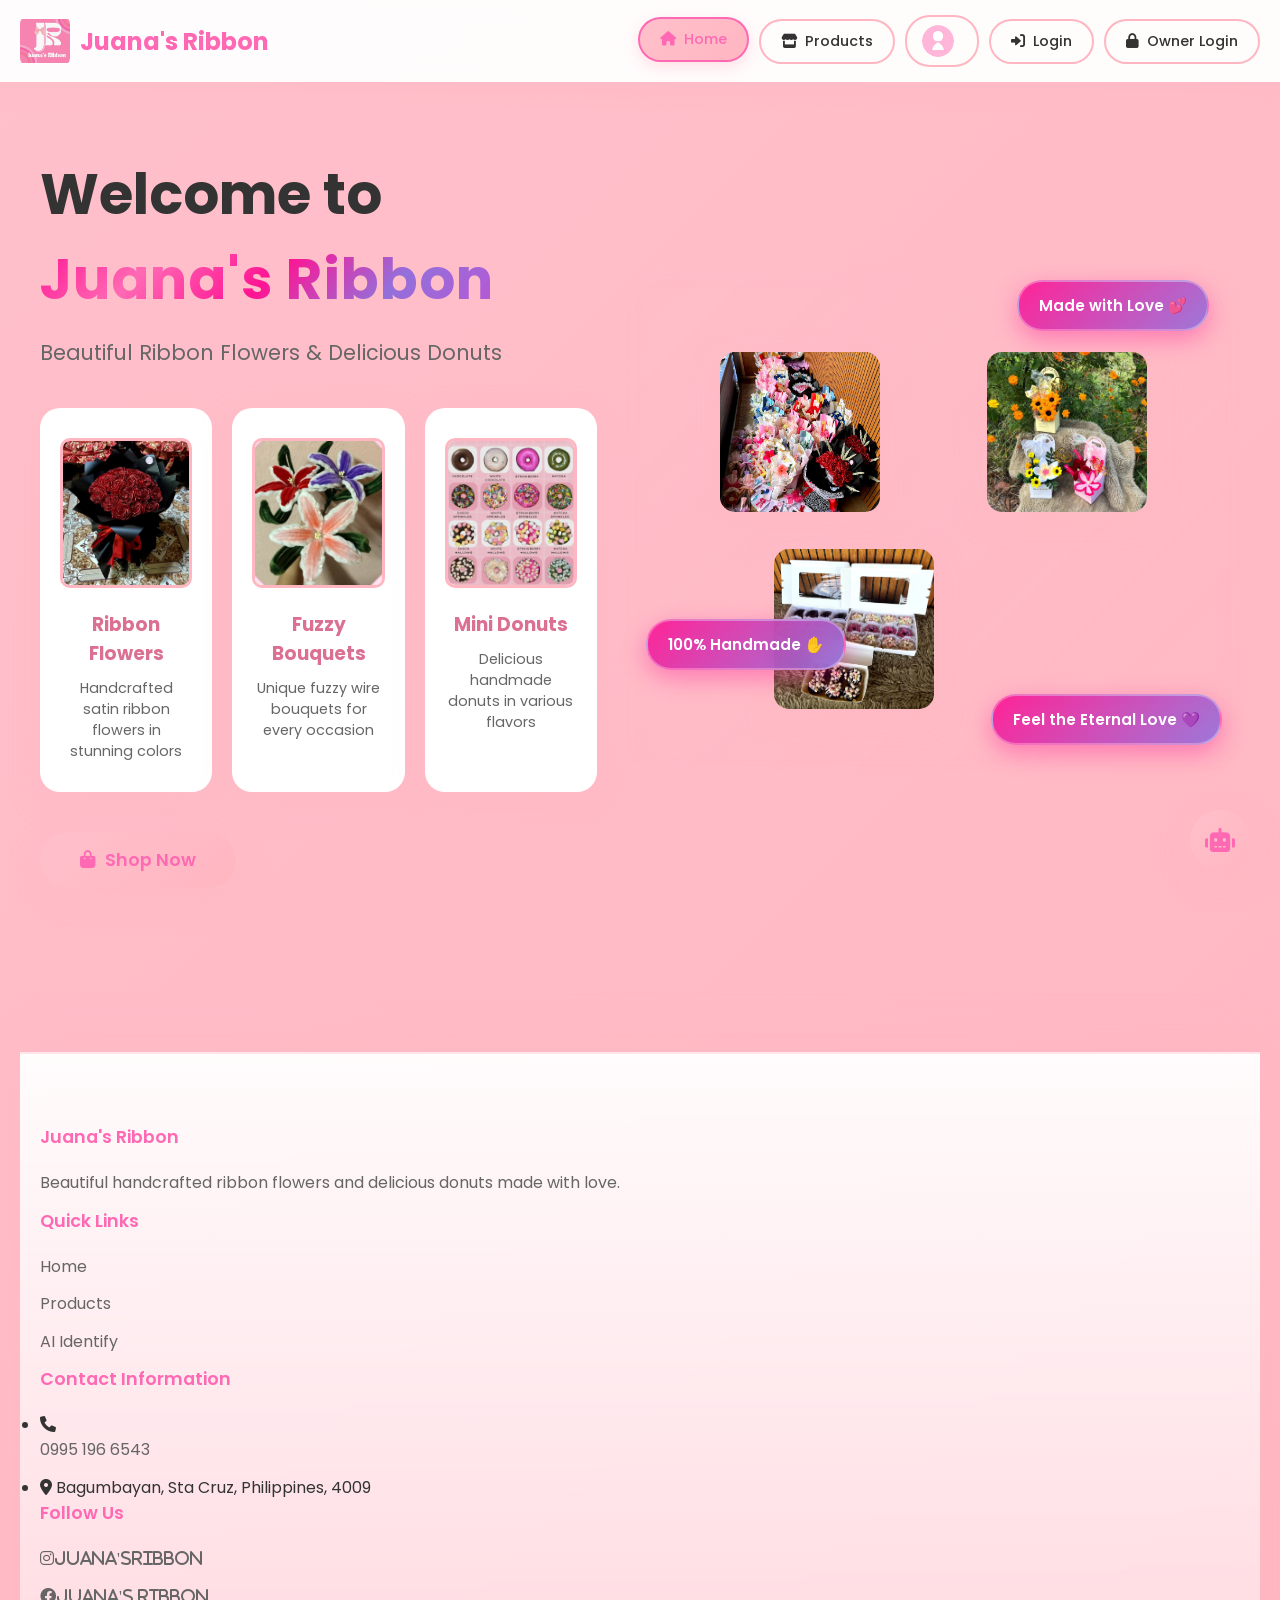
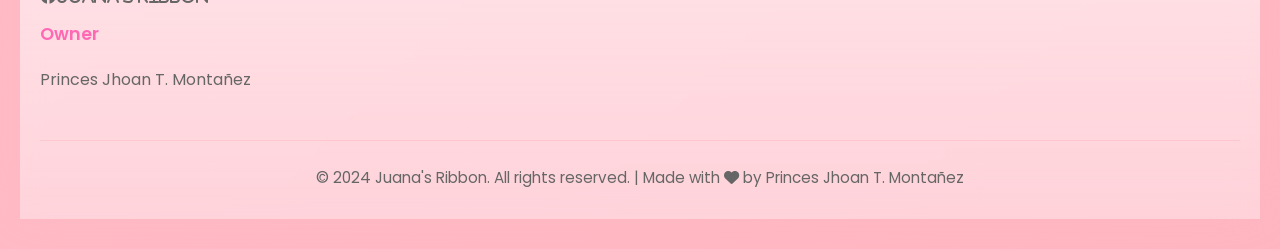
==== commit e3edb5e7: "Add files via upload" ====
--- a/frontend/index.html
+++ b/frontend/index.html
@@ -1,1049 +1,1511 @@
-<!DOCTYPE html>
-<html lang="en">
-<head>
-    <meta charset="UTF-8">
-    <meta name="viewport" content="width=device-width, initial-scale=1.0">
-    <title>Juana's Ribbon</title>
-    <link rel="stylesheet" href="/frontend/style.css">
-    <link href="https://fonts.googleapis.com/css2?family=Poppins:wght@300;400;500;600;700&display=swap" rel="stylesheet">
-    <link rel="stylesheet" href="https://cdnjs.cloudflare.com/ajax/libs/font-awesome/6.0.0/css/all.min.css">
-    <script src="https://cdn.jsdelivr.net/npm/chart.js"></script>
-</head>    
-<body>   
-    <div class="app-container">
-        <header class="main-header">
-            <div class="header-content">
-                <div class="logo">
-
-                    <img src="/static/images/logo.jpg" alt="Logo" class="logo-img">
-                    <span>Juana's Ribbon</span>
-                </div>           
-                <nav class="main-nav">
-                    <button class="nav-btn active" data-page="welcome" onclick="showPage('welcome')">
-                        <i class="fas fa-home"></i> Home
-                    </button>
-                    <button class="nav-btn" data-page="products" onclick="showPage('products')">
-                        <i class="fas fa-store"></i> Products
-                    </button>
-                    <button class="nav-btn customer-only" data-page="cart" onclick="showPage('cart')" id="cart-nav-btn" style="display: none;">
-                        <i class="fas fa-shopping-cart"></i> Cart <span class="cart-badge" id="cart-badge">0</span>
-                    </button>
-                    <button class="nav-btn customer-only" data-page="order-status" onclick="showPage('order-status')" id="order-status-btn" style="display: none;">
-                        <i class="fas fa-clipboard-list"></i> Order Status
-                    </button>
-                    <button class="nav-btn user-only" id="messages-btn" onclick="openMessagesModal()" style="display:none;">
-                        <i class="fas fa-envelope"></i> Messages <span class="message-badge" id="message-badge" style="display:none;">0</span>
-                    </button>
-
-                    <!-- Notification buttons -->
-                    <button class="nav-btn customer-only" id="notifications-btn-customer" onclick="openNotificationHeader()" style="display:none;">
-                        <i class="fas fa-bell"></i> Notifications
-                        <span class="notification-badge" id="notification-badge-customer" style="display:none;">0</span>
-                    </button>
-                    <button class="nav-btn owner-only" id="notifications-btn-owner" onclick="openNotificationHeader()" style="display:none;">
-                        <i class="fas fa-bell"></i> Notifications
-                        <span class="notification-badge" id="notification-badge-owner" style="display:none;">0</span>
-                    </button>
-
-                    <button class="nav-btn owner-only" id="dashboard-btn" onclick="showPage('dashboard')" style="display:none;">
-                        <i class="fas fa-chart-line"></i> Dashboard
-                    </button>
-                    <button class="nav-btn user-info" id="user-info-btn" data-page="profile" onclick="showPage('profile')" style="display:none;" title="View Profile">
-                        <img id="nav-profile-image" src="/static/images/default-avatar.svg" alt="Profile" style="width:32px; height:32px; border-radius:50%; object-fit:cover;">
-                        <span id="user-gmail"></span>
-                    </button>
-                    <button class="nav-btn login-btn" id="login-btn" onclick="showLoginModal()">
-                        <i class="fas fa-sign-in-alt"></i> Login
-                    </button>
-                    <button class="nav-btn owner-login-btn" id="owner-login-btn" onclick="showOwnerLoginModal()">
-                        <i class="fas fa-lock"></i> Owner Login
-                    </button>
-                    <button class="nav-btn logout-btn" id="logout-btn" onclick="showLogoutConfirmation()" style="display:none;">
-                        <i class="fas fa-sign-out-alt"></i> Logout
-                    </button>
-                </nav>
-                <button class="mobile-menu-btn" onclick="toggleMobileMenu()">
-                    <i class="fas fa-bars"></i>
-                </button>
-            </div>
-        </header>
-
-        <!-- Notification Modal -->
-        <div id="notification-modal-overlay" class="notification-modal-overlay" style="display:none;" onclick="closeNotificationHeader()"></div>
-        <div id="notification-header" class="notification-modal" style="display:none;">
-            <div class="notification-modal-content">
-                <div class="notification-modal-header">
-                    <div class="notification-title">
-                        <i class="fas fa-bell"></i>
-                        <span id="notification-title-text">Notifications</span>
-                        <span class="notification-count" id="notification-count">0</span>
-                    </div>
-                    <button class="notification-close-btn" onclick="closeNotificationHeader()" title="Close">
-                        <i class="fas fa-times"></i>
-                    </button>
-                </div>
-                <div class="notification-list" id="header-notification-list">
-                    <!-- Notifications will be loaded here -->
-                </div>
-                <div class="notification-modal-footer">
-                    <button class="notification-link" onclick="closeNotificationHeader()">
-                        <i class="fas fa-times"></i> Close
-                    </button>
-                </div>
-            </div>
-        </div>
-
-        <main class="main-content">
-            <section id="welcome-page" class="page active">
-                <div class="welcome-hero">
-                    <div class="welcome-content">
-                        <h1>Welcome to <span class="brand-name">Juana's Ribbon</span></h1>
-                        <p class="tagline">Beautiful Ribbon Flowers & Delicious Donuts</p>
-                        <div class="welcome-features">
-                            <div class="feature-card">
-                                <img src="/static/images/ribbon-rose.jpg" alt="Ribbon Flowers" class="feature-img">
-                                <h3>Ribbon Flowers</h3>
-                                <p>Handcrafted satin ribbon flowers in stunning colors</p>
-                            </div>
-                            <div class="feature-card">
-                                <img src="/static/images/fuzzy-lily.jpg" alt="Fuzzy Bouquets" class="feature-img">
-                                <h3>Fuzzy Bouquets</h3>
-                                <p>Unique fuzzy wire bouquets for every occasion</p>
-                            </div>
-                            <div class="feature-card">
-                                <img src="/static/images/classic-donut.jpg" alt="Mini Donuts" class="feature-img">
-                                <h3>Mini Donuts</h3>
-                                <p>Delicious handmade donuts in various flavors</p>
-                            </div>
-                        </div>
-                        <button class="cta-btn" onclick="showPage('products')">
-                            <i class="fas fa-shopping-bag"></i> Shop Now
-                        </button>
-                    </div>
-                    <div class="welcome-visual">
-                        <div class="floating-products">
-                            <div class="product-float float-1"><img src="/static/images/floater-ribbon.png" alt="Ribbon Rose"></div>
-                            <div class="product-float float-2"><img src="/static/images/floater-fuzzy.png" alt="Fuzzy Lily"></div>
-                            <div class="product-float float-3"><img src="/static/images/floater-donuts.png" alt="Classic Donut"></div>
-                        </div>
-                        <div class="floating-comments">
-                            <div class="comment-bubble comment-1">Made with Love 💕</div>
-                            <div class="comment-bubble comment-2">100% Handmade ✋</div>
-                            <div class="comment-bubble comment-3">Feel the Eternal Love 💜</div>
-                        </div>
-                    </div>
-                </div>
-            </section>
-
-            <section id="products-page" class="page">
-                <div class="page-header">
-                    <h2>Our Products</h2>
-                    <div class="bundle-banner" onclick="openBundleModal()">
-                        <i class="fas fa-gift"></i>
-                        <span>Create Custom Bundle (2-10 items)</span>
-                        <small>Save & Shop together!</small>
-                    </div>
-                    <div class="search-filter">
-                        <input type="text" id="search-input" placeholder="Search products..." oninput="filterProducts()">
-                        <select id="category-filter" onchange="filterProducts()">
-                            <option value="">All Categories</option>
-                            <option value="SATIN RIBBON FLOWERS">Satin Ribbon Flowers</option>
-                            <option value="LOVER INSPIRED BOUQUET">Lover Inspired Bouquet</option>
-                            <option value="FUZZY WIRE BOUQUET">Fuzzy Wire Bouquet</option>
-                            <option value="BUTTERFLY BOUQUET">Butterfly Bouquet</option>
-                            <option value="MINI DONUTS">Mini Donuts</option>
-                        </select>
-                    </div>
-                </div>
-                <div class="products-grid" id="products-grid">
-                </div>
-            </section>
-
-            <section id="order-status-page" class="page">
-                <div class="page-header">
-                    <h2>My Orders</h2>
-                    <p class="page-subtitle">Track your order status and view receipts</p>
-                </div>
-
-                <!-- Status Dashboard Headers -->
-                <div class="status-dashboard">
-                    <button class="status-header to-pay-header active" onclick="filterOrdersByStatus('to_pay')">
-                        <div class="status-icon">
-                            <i class="fas fa-credit-card"></i>
-                        </div>
-                        <div class="status-info">
-                            <span class="status-count" id="to-pay-count">0</span>
-                            <span class="status-label">To Pay</span>
-                        </div>
-                    </button>
-                    <button class="status-header paid-header" onclick="filterOrdersByStatus('paid')">
-                        <div class="status-icon">
-                            <i class="fas fa-check-circle"></i>
-                        </div>
-                        <div class="status-info">
-                            <span class="status-count" id="paid-count">0</span>
-                            <span class="status-label">Paid</span>
-                        </div>
-                    </button>
-                    <button class="status-header production-header" onclick="filterOrdersByStatus('production')">
-                        <div class="status-icon">
-                            <i class="fas fa-cog"></i>
-                        </div>
-                        <div class="status-info">
-                            <span class="status-count" id="production-count">0</span>
-                            <span class="status-label">Production</span>
-                        </div>
-                    </button>
-                    <button class="status-header ready-header" onclick="filterOrdersByStatus('ready')">
-                        <div class="status-icon">
-                            <i class="fas fa-box"></i>
-                        </div>
-                        <div class="status-info">
-                            <span class="status-count" id="ready-count">0</span>
-                            <span class="status-label">Ready</span>
-                        </div>
-                    </button>
-                    <button class="status-header receive-header" onclick="filterOrdersByStatus('receive')">
-                        <div class="status-icon">
-                            <i class="fas fa-hand-holding-box"></i>
-                        </div>
-                        <div class="status-info">
-                            <span class="status-count" id="receive-count">0</span>
-                            <span class="status-label">Receive</span>
-                        </div>
-                    </button>
-                    <button class="status-header delivered-header" onclick="filterOrdersByStatus('delivered')">
-                        <div class="status-icon">
-                            <i class="fas fa-truck"></i>
-                        </div>
-                        <div class="status-info">
-                            <span class="status-count" id="delivered-count">0</span>
-                            <span class="status-label">Delivered</span>
-                        </div>
-                    </button>
-                    <button class="status-header return-header" onclick="filterOrdersByStatus('return')">
-                        <div class="status-icon">
-                            <i class="fas fa-redo"></i>
-                        </div>
-                        <div class="status-info">
-                            <span class="status-count" id="return-count">0</span>
-                            <span class="status-label">Return/Refund</span>
-                        </div>
-                    </button>
-                    <button class="status-header cancelled-header" onclick="filterOrdersByStatus('cancelled')">
-                        <div class="status-icon">
-                            <i class="fas fa-times-circle"></i>
-                        </div>
-                        <div class="status-info">
-                            <span class="status-count" id="cancelled-count">0</span>
-                            <span class="status-label">Cancelled</span>
-                        </div>
-                    </button>
-                </div>
-
-                <!-- Orders List -->
-                <div class="orders-container">
-                    <div id="orders-list-view" class="orders-list">
-                        <div class="no-orders-message">
-                            <i class="fas fa-shopping-bag"></i>
-                            <p>No orders found. <a href="#" onclick="showPage('products')">Start Shopping</a></p>
-                        </div>
-                    </div>
-                </div>
-            </section>
-
-            <section id="cart-page" class="page">
-                <div class="page-header">
-                    <h2>Shopping Cart</h2>
-                </div>
-                <div class="cart-container">
-                    <div class="cart-items" id="cart-items">
-                        <div class="empty-cart">
-                            <i class="fas fa-shopping-cart"></i>
-                            <p>Your cart is empty</p>
-                            <button class="cta-btn" onclick="showPage('products')">Browse Products</button>
-                        </div>
-                    </div>
-                    <div class="cart-summary" id="cart-summary" style="display:none;">
-                        <h3>Order Summary</h3>
-                        <div class="summary-row">
-                            <span>Subtotal</span>
-                            <span id="cart-subtotal">₱0</span>
-                        </div>
-                        <div class="summary-row total">
-                            <span>Total</span>
-                            <span id="cart-total">₱0</span>
-                        </div>
-                        <button class="checkout-btn" onclick="checkout()">
-                            <i class="fas fa-credit-card"></i> Proceed to Checkout
-                        </button>
-                    </div>
-                </div>
-            </section>
-
-            <!-- Profile Page -->
-            <section id="profile-page" class="page">
-                <div class="page-header">
-                    <h2>My Profile</h2>
-                    <p class="page-subtitle">Manage your account settings</p>
-                </div>
-
-                <div class="profile-container">
-                    <!-- Profile Info Card -->
-                    <div class="profile-card">
-                        <div class="profile-header">
-                            <div class="profile-image-container">
-                                <img id="profile-avatar" src="/static/images/default-avatar.svg" alt="Profile" class="profile-avatar">
-                                <button class="edit-avatar-btn" onclick="triggerProfileImageUpload()" title="Change profile picture">
-                                    <i class="fas fa-camera"></i>
-                                </button>
-                                <input type="file" id="profile-image-input" accept="image/*" style="display:none;" onchange="previewProfileImage(event)">
-                            </div>
-                            <div class="profile-info">
-                                <h3 id="profile-username">User</h3>
-                                <p id="profile-gmail" class="profile-gmail"></p>
-                                <p id="profile-member-since" class="profile-member-since"></p>
-                            </div>
-                        </div>
-
-                        <div class="profile-actions">
-                            <button class="profile-btn" onclick="openEditUsernameModal()" title="Edit username">
-                                <i class="fas fa-edit"></i> Edit Username
-                            </button>
-                            <button class="profile-btn" onclick="openChangePasswordModal()" title="Change password">
-                                <i class="fas fa-lock"></i> Change Password
-                            </button>
-                        </div>
-                    </div>
-
-                    <!-- Account Stats -->
-                    <div class="profile-stats">
-                        <div class="stat-card">
-                            <div class="stat-icon">
-                                <i class="fas fa-shopping-bag"></i>
-                            </div>
-                            <div class="stat-content">
-                                <span class="stat-label">Total Orders</span>
-                                <span class="stat-value" id="total-orders-count">0</span>
-                            </div>
-                        </div>
-                        <div class="stat-card">
-                            <div class="stat-icon">
-                                <i class="fas fa-truck"></i>
-                            </div>
-                            <div class="stat-content">
-                                <span class="stat-label">Delivered</span>
-                                <span class="stat-value" id="delivered-count-stat">0</span>
-                            </div>
-                        </div>
-                        <div class="stat-card">
-                            <div class="stat-icon">
-                                <i class="fas fa-credit-card"></i>
-                            </div>
-                            <div class="stat-content">
-                                <span class="stat-label">Total Spent</span>
-                                <span class="stat-value" id="total-spent-stat">₱0</span>
-                            </div>
-                        </div>
-                    </div>
-                </div>
-            </section>
-
-            <section id="dashboard-page" class="page">
-                <div class="page-header">
-                    <h2>Owner Dashboard</h2>
-                    <div class="dashboard-header-actions">
-                        <button class="open-product-mgmt-btn" onclick="showProductManagementModal()">
-                            <i class="fas fa-boxes"></i> Product Management
-                        </button>
-                        <div class="period-selector">
-                            <button class="period-btn active" data-period="weekly" onclick="changePeriod('weekly')">Weekly</button>
-                            <button class="period-btn" data-period="monthly" onclick="changePeriod('monthly')">Monthly</button>
-                            <button class="period-btn" data-period="6months" onclick="changePeriod('6months')">6 Months</button>
-                            <button class="period-btn" data-period="yearly" onclick="changePeriod('yearly')">Yearly</button>
-                        </div>
-                        <button class="account-settings-btn" onclick="showAccountSettingsModal()">
-                            <i class="fas fa-cog"></i> Account Settings
-                        </button>
-                    </div>
-                </div>
-                
-                <div class="dashboard-stats">
-                    <div class="stat-card">
-                        <i class="fas fa-shopping-bag"></i>
-                        <div class="stat-info">
-                            <h3>Total Orders</h3>
-                            <p id="total-orders">0</p>
-                        </div>
-                    </div>
-                    <div class="stat-card">
-                        <i class="fas fa-rupee-sign"></i>
-                        <div class="stat-info">
-                            <h3>Total Revenue</h3>
-                            <p id="total-revenue">₱0</p>
-                        </div>
-                    </div>
-                    <div class="stat-card">
-                        <i class="fas fa-chart-bar"></i>
-                        <div class="stat-info">
-                            <h3>Period Orders</h3>
-                            <p id="period-orders">0</p>
-                        </div>
-                    </div>
-                    <div class="stat-card">
-                        <i class="fas fa-wallet"></i>
-                        <div class="stat-info">
-                            <h3>Period Revenue</h3>
-                            <p id="period-revenue">₱0</p>
-                        </div>
-                    </div>
-                </div>
-
-                <div class="low-stock-alert" id="low-stock-alert" style="display:none;">
-                    <i class="fas fa-exclamation-triangle"></i>
-                    <span>Low Stock Alert: </span>
-                    <span id="low-stock-items"></span>
-                </div>
-
-                <div class="charts-container">
-                    <div class="chart-card">
-                        <h3>Revenue Over Time</h3>
-                        <canvas id="revenue-chart"></canvas>
-                    </div>
-                    <div class="chart-card">
-                        <h3>Sales by Day of Week</h3>
-                        <canvas id="day-chart"></canvas>
-                    </div>
-                    <div class="chart-card">
-                        <h3>Sales by Month</h3>
-                        <canvas id="month-chart"></canvas>
-                    </div>
-                    <div class="chart-card">
-                        <h3>Sales by Product</h3>
-                        <canvas id="sales-chart"></canvas>
-                    </div>
-                    <div class="chart-card">
-                        <h3>Top Selling Items</h3>
-                        <canvas id="top-selling-chart"></canvas>
-                    </div>
-                    <div class="chart-card">
-                        <h3>Customer Logins</h3>
-                        <canvas id="logins-chart"></canvas>
-                    </div>
-                </div>
-
-                <div class="customer-notifications">
-                    <h3><i class="fas fa-envelope"></i> Customer Gmail Notifications <span class="notification-badge" id="notification-badge" style="display:none;"></span></h3>
-                    <div class="notification-list" id="customer-notifications-list">
-                        <div class="empty-notifications">
-                            <i class="fas fa-bell-slash"></i>
-                            <p>No recent customer logins</p>
-                        </div>
-                    </div>
-                </div>
-                <div class="simple-order-management orders-table-container">
-<h3><i class="fas fa-clipboard-list"></i> Order Management <button class="open-order-mgmt-btn" onclick="loadSimpleOrderManagement()">Refresh Orders</button></h3>
-
-                    <table class="orders-table simple-order-table">
-                        <thead>
-                            <tr>
-                                <th>Order ID</th>
-                                <th>Customer</th>
-                                <th>Items</th>
-                                <th>Total</th>
-                                <th>Payment</th>
-                                <th>Status</th>
-                                <th>Date</th>
-                                <th>Actions</th>
-                            </tr>
-                        </thead>
-                        <tbody id="simple-order-management-body">
-                            <tr>
-                                <td colspan="8" class="loading">Loading orders... <i class="fas fa-spinner fa-spin"></i></td>
-                            </tr>
-                        </tbody>
-                    </table>
-                </div>
-
-                <!-- Return/Refund Management Section -->
-                <div class="return-refund-management orders-table-container">
-                    <h3><i class="fas fa-redo"></i> Return/Refund Requests <button class="open-order-mgmt-btn" onclick="loadReturnRefundManagement()">Refresh Requests</button></h3>
-
-                    <table class="orders-table return-requests-table">
-                        <thead>
-                            <tr>
-                                <th>Order ID</th>
-                                <th>Customer</th>
-                                <th>Reason 1</th>
-                                <th>Reason 2</th>
-                                <th>Status</th>
-                                <th>Date</th>
-                                <th>Actions</th>
-                            </tr>
-                        </thead>
-                        <tbody id="return-requests-table-body">
-                            <tr>
-                                <td colspan="7" class="loading">Loading return requests... <i class="fas fa-spinner fa-spin"></i></td>
-                            </tr>
-                        </tbody>
-                    </table>
-                </div>
-            </section>
-
-            <div class="modal" id="cancel-reason-modal">
-                <div class="modal-content">
-                    <div class="modal-header">
-                        <h3>Cancel Order Reason</h3>
-                        <button class="close-modal" onclick="closeCancelReasonModal()">&times;</button>
-                    </div>
-                    <div class="modal-body">
-                        <div class="form-group">
-                            <label>Reason for Cancellation</label>
-                            <textarea id="cancel-reason-text" rows="4" placeholder="Enter reason (e.g., Customer requested, Out of stock, etc.)"></textarea>
-                        </div>
-                        <div class="modal-actions">
-                            <button class="submit-btn" onclick="confirmCancelOrder()">Cancel Order</button>
-                            <button class="back-btn" onclick="closeCancelReasonModal()">Cancel</button>
-                        </div>
-                    </div>
-                </div>
-            </div>
-
-            <!-- Return/Refund Request Modal -->
-            <div class="modal" id="return-request-modal">
-                <div class="modal-content">
-                    <div class="modal-header">
-                        <h3>Request Return/Refund</h3>
-                        <button class="close-modal" onclick="closeReturnRequestModal()">&times;</button>
-                    </div>
-                    <div class="modal-body">
-                        <p style="margin-bottom: 20px; color: #666;">Please provide two valid reasons for your return request:</p>
-                        <div class="form-group">
-                            <label>Reason 1</label>
-                            <select id="return-reason-1">
-                                <option value="">Select a reason</option>
-                                <option value="Defective/Damaged">Defective/Damaged Product</option>
-                                <option value="Not as Described">Not as Described</option>
-                                <option value="Wrong Item">Wrong Item Received</option>
-                                <option value="Changed Mind">Changed Mind</option>
-                                <option value="Quality Issue">Quality Issue</option>
-                                <option value="Other">Other</option>
-                            </select>
-                        </div>
-                        <div class="form-group">
-                            <label>Reason 2</label>
-                            <select id="return-reason-2">
-                                <option value="">Select a reason</option>
-                                <option value="Defective/Damaged">Defective/Damaged Product</option>
-                                <option value="Not as Described">Not as Described</option>
-                                <option value="Wrong Item">Wrong Item Received</option>
-                                <option value="Changed Mind">Changed Mind</option>
-                                <option value="Quality Issue">Quality Issue</option>
-                                <option value="Other">Other</option>
-                            </select>
-                        </div>
-                        <div class="form-group">
-                            <label>Additional Details (Optional)</label>
-                            <textarea id="return-details" rows="3" placeholder="Add any additional information..."></textarea>
-                        </div>
-                        <div class="modal-actions">
-                            <button class="submit-btn" onclick="submitReturnRequest()">Submit Return Request</button>
-                            <button class="back-btn" onclick="closeReturnRequestModal()">Cancel</button>
-                        </div>
-                    </div>
-                </div>
-            </div>
-            
-            <div class="chatbot-toggle" onclick="toggleChatbot()">
-            <i class="fas fa-robot"></i>
-        </div>
-        <div class="chatbot-container" id="chatbot">
-            <div class="chatbot-header">
-                <h4><i class="fas fa-robot"></i> AI Assistant</h4>
-                <button onclick="toggleChatbot()"><i class="fas fa-times"></i></button>
-            </div>
-            <div class="chatbot-messages" id="chatbot-messages">
-                <div class="message bot-message">
-                    <i class="fas fa-robot"></i>
-                    <p>Hi! Need ribbon colors or donut flavors help?</p>
-                </div>
-            </div>
-            <div class="chatbot-input">
-                <input type="text" id="chat-input" placeholder="Ask me anything..." onkeypress="handleChatKeypress(event)">
-                <button onclick="sendChatMessage()"><i class="fas fa-paper-plane"></i></button>
-            </div>
-        </div>
-            
-            <div class="modal" id="customer-login-modal">
-            <div class="modal-content">
-                <div class="modal-header">
-                    <h3>Customer Login</h3>
-                    <button class="close-modal" onclick="closeCustomerLoginModal()">&times;</button>
-                </div>
-                <div class="modal-body">
-                    <div class="login-form">
-                        <div class="form-group">
-                            <label>Gmail Address</label>
-                            <input type="email" id="customer-gmail" placeholder="yourname@gmail.com">
-                            <small>Use @gmail.com domain</small>
-                        </div>
-                        <div class="form-group">
-                            <label>Password</label>
-                            <input type="password" id="customer-password" placeholder="Enter your password">
-                        </div>
-                        <button class="submit-btn" onclick="customerLogin()">
-                            <i class="fas fa-sign-in-alt"></i> Login
-                        </button>
-                        <p class="register-link">Don't have an account? <a href="#" onclick="switchToCustomerRegisterModal()">Register here</a></p>
-                        <p class="register-link" style="margin-top: 15px; border-top: 1px solid #ddd; padding-top: 15px;">Are you an owner? <a href="#" onclick="switchToOwnerLoginModal()">Login as Owner</a></p>
-                    </div>
-                </div>
-            </div>
-        </div>
-
-            
-            <div class="modal" id="customer-register-modal">
-            <div class="modal-content">
-                <div class="modal-header">
-                    <h3>Customer Registration</h3>
-                    <button class="close-modal" onclick="closeCustomerRegisterModal()">&times;</button>
-                </div>
-                <div class="modal-body">
-                    <div class="login-form">
-                        <div class="form-group">
-                            <label>Gmail Address</label>
-                            <input type="email" id="register-gmail" placeholder="yourname@gmail.com">
-                            <small>Use @gmail.com domain</small>
-                        </div>
-                        <div class="form-group">
-                            <label>Password</label>
-                            <input type="password" id="register-password" placeholder="Create a password (min 6 characters)">
-                        </div>
-                        <div class="form-group">
-                            <label>Confirm Password</label>
-                            <input type="password" id="register-confirm-password" placeholder="Confirm your password">
-                        </div>
-                        <button class="submit-btn" onclick="customerRegister()">
-                            <i class="fas fa-user-plus"></i> Register
-                        </button>
-                        <p class="register-link">Already have an account? <a href="#" onclick="switchToCustomerLoginModal()">Login here</a></p>
-                    </div>
-                </div>
-            </div>
-        </div>
-
-            
-            <div class="modal" id="otp-verification-modal">
-            <div class="modal-content">
-                <div class="modal-header">
-                    <h3>Verify Your Email</h3>
-                    <button class="close-modal" onclick="closeOtpVerificationModal()">&times;</button>
-                </div>
-                <div class="modal-body">
-                    <div class="login-form">
-                        <p style="text-align: center; margin-bottom: 20px; color: #666;">
-                            We've sent a 6-digit code to <strong id="otp-email-display"></strong>
-                        </p>
-                        <div class="form-group">
-                            <label>Enter OTP Code</label>
-                            <input type="text" id="otp-code" placeholder="000000" maxlength="6" inputmode="numeric">
-                            <small>Check your email for the verification code</small>
-                        </div>
-                        <button class="submit-btn" onclick="verifyRegistrationOtp()">
-                            <i class="fas fa-check"></i> Verify & Complete Registration
-                        </button>
-                        <p class="register-link" style="margin-top: 15px; text-align: center;">
-                            <a href="#" onclick="showCustomerRegisterModal()">Back to Registration</a>
-                        </p>
-                        <p style="text-align: center; font-size: 12px; color: #999; margin-top: 10px;">
-                            Didn't receive the code? Check your spam folder
-                        </p>
-                    </div>
-                </div>
-            </div>
-        </div>
-
-            
-            <div class="modal" id="owner-login-modal">
-            <div class="modal-content">
-                <div class="modal-header">
-                    <h3>Owner Login</h3>
-                    <button class="close-modal" onclick="closeOwnerLoginModal()">&times;</button>
-                </div>
-                <div class="modal-body">
-                    <div class="login-form">
-                        <div class="form-group">
-                            <label>Gmail Address</label>
-                            <input type="email" id="owner-gmail" placeholder="admin@juana.com">
-                        </div>
-                        <div class="form-group">
-                            <label>Password</label>
-                            <input type="password" id="owner-password" placeholder="Enter password">
-                        </div>
-                        <button class="submit-btn" onclick="ownerLogin()">
-                            <i class="fas fa-sign-in-alt"></i> Login
-                        </button>
-                        <p class="register-link" style="margin-top: 15px; border-top: 1px solid #ddd; padding-top: 15px;">Are you a customer? <a href="#" onclick="switchToCustomerLoginModal()">Login as Customer</a></p>
-                    </div>
-                </div>
-            </div>
-        </div>
-            
-            <div class="modal" id="product-modal">
-            <div class="modal-content product-detail-modal">
-                <div class="modal-header">
-                    <h3 id="modal-product-name">Product Details</h3>
-                    <button class="close-modal" onclick="closeProductModal()">&times;</button>
-                </div>
-                <div class="modal-body">
-                    <div class="product-detail-grid">
-                        <div class="product-image-section">
-                            <img id="modal-product-image" src="" alt="Product">
-                        </div>
-                        <div class="product-options-section">
-                            <p id="modal-product-category" class="product-category"></p>
-                            <p id="modal-product-price" class="product-price"></p>
-                            
-                            <div class="form-group">
-                                <label>Quantity</label>
-                                <select id="modal-quantity">
-                                </select>
-                            </div>
-                            
-                            <div class="form-group" id="color-select-group" style="display:none;">
-                                <label>Color</label>
-                                <select id="modal-color">
-                                </select>
-                            </div>
-                            
-                            <div class="form-group" id="flavor-select-group" style="display:none;">
-                                <label>Flavor</label>
-                                <select id="modal-flavor">
-                                </select>
-                            </div>
-                            
-                            <div class="form-group" id="addon-select-group" style="display:none;">
-                                <label>Add-ons</label>
-                                <div class="checkbox-group" id="modal-addons">
-                                </div>
-                            </div>
-                            
-                            <button class="add-to-cart-btn" onclick="addToCartFromModal()">
-                                <i class="fas fa-cart-plus"></i> Add to Cart
-                            </button>
-                        </div>
-                    </div>
-                </div>
-            </div>
-        </div>
-
-        <div class="modal" id="edit-modal">
-            <div class="modal-content edit-modal-content">
-                <div class="modal-header">
-                    <h3 id="edit-modal-title">Edit</h3>
-                    <button class="close-modal" onclick="closeEditModal()">&times;</button>
-                </div>
-                <div class="modal-body">
-                    <div id="price-edit-form" style="display:none;">
-                        <div class="form-group">
-                            <label>Product</label>
-                            <input type="text" id="edit-product-name" disabled>
-                        </div>
-                        <div class="form-group">
-                            <label>Quantity</label>
-                            <select id="edit-quantity"></select>
-                        </div>
-                        <div class="form-group">
-                            <label>New Price (₹)</label>
-                            <input type="number" id="edit-price-value" placeholder="Enter new price">
-                        </div>
-                        <button class="submit-btn" onclick="savePriceEdit()">
-                            <i class="fas fa-save"></i> Save Price
-                        </button>
-                    </div>
-                    <div id="stock-edit-form" style="display:none;">
-                        <div class="form-group">
-                            <label>Product</label>
-                            <input type="text" id="edit-stock-product-name" disabled>
-                        </div>
-                        <div class="form-group">
-                            <label>Variant (Flavor/Color)</label>
-                            <input type="text" id="edit-stock-variant-display" disabled style="background: #e8f4f8; font-weight: bold;">
-                        </div>
-                        <div class="form-group">
-                            <label>Current Stock</label>
-                            <input type="text" id="edit-current-stock" disabled>
-                        </div>
-                        <div class="form-group">
-                            <label>New Stock</label>
-                            <input type="number" id="edit-stock-value" placeholder="Enter new stock">
-                        </div>
-                        <input type="hidden" id="edit-stock-variant" value="DEFAULT">
-                        <button class="submit-btn" onclick="saveStockEdit()">
-                            <i class="fas fa-save"></i> Save Stock
-                        </button>
-                    </div>
-                </div>
-            </div>
-        </div>
-
-        <div class="modal" id="image-identify-modal">
-            <div class="modal-content">
-                <div class="modal-header">
-                    <h3>AI Product Identification</h3>
-                    <button class="close-modal" onclick="closeImageModal()">&times;</button>
-                </div>
-                <div class="modal-body">
-                    <div class="upload-area" id="upload-area">
-                        <i class="fas fa-cloud-upload-alt"></i>
-                        <p>Click or drag image here</p>
-                        <input type="file" id="image-upload" accept="image/*" onchange="previewImage(event)">
-                    </div>
-                    <div id="image-preview" style="display:none;">
-                        <img id="preview-img" src="" alt="Preview">
-                        <button class="identify-btn" onclick="identifyProduct()">
-                            <i class="fas fa-search"></i> Identify Product
-                        </button>
-                    </div>
-                    <div id="identify-result" style="display:none;">
-                        <p id="result-text"></p>
-                    </div>
-                </div>
-            </div>
-        </div>
-
-        
-        <div class="modal" id="checkout-modal">
-            <div class="modal-content checkout-modal-content">
-                <div class="modal-header">
-                    <h3>Checkout</h3>
-                    <button class="close-modal" onclick="closeCheckoutModal()">&times;</button>
-                </div>
-                <div class="modal-body">
-                    <div class="checkout-steps">
-                        <div class="checkout-step active" data-step="1">
-                            <span class="step-number">1</span>
-                            <span class="step-label">Delivery Method</span>
-                        </div>
-                        <div class="checkout-step" data-step="2">
-                            <span class="step-number">2</span>
-                            <span class="step-label">Details</span>
-                        </div>
-                        <div class="checkout-step" data-step="3">
-                            <span class="step-number">3</span>
-                            <span class="step-label">Payment</span>
-                        </div>
-                        <div class="checkout-step" data-step="4">
-                            <span class="step-number">4</span>
-                            <span class="step-label">Receipt</span>
-                        </div>
-                    </div>
-
-                    
-                    <div class="checkout-step-content active" id="checkout-step-1">
-                        <h4>Choose Delivery Method</h4>
-                        <div class="method-options">
-                            <label class="method-option">
-                                <input type="radio" name="delivery-method" value="delivery" onchange="selectDeliveryMethod(this.value)">
-                                <div class="method-card">
-                                    <i class="fas fa-shipping-fast"></i>
-                                    <span>Delivery</span>
-                                    <small>+₱50 delivery fee</small>
-                                </div>
-                            </label>
-                            <label class="method-option">
-                                <input type="radio" name="delivery-method" value="pickup" onchange="selectDeliveryMethod(this.value)">
-                                <div class="method-card">
-                                    <i class="fas fa-store"></i>
-                                    <span>Pickup</span>
-                                    <small>No delivery fee</small>
-                                </div>
-                            </label>
-                        </div>
-                        <button class="submit-btn" onclick="goToCheckoutStep2()" id="method-next-btn" disabled>
-                            Continue <i class="fas fa-arrow-right"></i>
-                        </button>
-                    </div>
-
-                    
-                    <div class="checkout-step-content" id="checkout-step-2">
-                        <div id="delivery-details" style="display:none;">
-                            <h4>Delivery Details</h4>
-                            <div class="form-group">
-                                <label>Delivery Address</label>
-                                <textarea id="delivery-address" placeholder="Enter your complete delivery address" rows="3"></textarea>
-                            </div>
-                            <div class="form-group">
-                                <label>Select Date</label>
-                                <input type="date" id="order-date" onchange="loadAvailableSlots()">
-                            </div>
-                            <div class="form-group">
-                                <label>Select Time</label>
-                                <select id="order-time">
-                                    <option value="">Select a date first</option>
-                                </select>
-                            </div>
-                        </div>
-                        <div id="pickup-details" style="display:none;">
-                            <h4>Pickup Details</h4>
-                            <div class="form-group">
-                                <label>Select Date</label>
-                                <input type="date" id="order-date-pickup" onchange="loadAvailableSlotsPickup()">
-                            </div>
-                            <div class="form-group">
-                                <label>Select Time</label>
-                                <select id="order-time-pickup">
-                                    <option value="">Select a date first</option>
-                                </select>
-                            </div>
-                        </div>
-                        <div class="checkout-order-summary">
-                            <h4>Order Summary</h4>
-                            <div id="checkout-cart-items"></div>
-                            <div class="summary-line">
-                                <span>Subtotal:</span>
-                                <span id="checkout-subtotal">₱0</span>
-                            </div>
-                            <div class="summary-line" id="checkout-delivery-fee-line" style="display:none;">
-                                <span>Delivery Fee:</span>
-                                <span id="checkout-delivery-fee">₱50</span>
-                            </div>
-                            <div class="summary-line total">
-                                <span>Total:</span>
-                                <span id="checkout-total">₱0</span>
-                            </div>
-                        </div>
-                        <div class="checkout-nav">
-                            <button class="submit-btn" onclick="goToCheckoutStep3()" id="details-next-btn" disabled>
-                                Continue <i class="fas fa-arrow-right"></i>
-                            </button>
-                        </div>
-                    </div>
-
-                    
-                    <div class="checkout-step-content" id="checkout-step-3">
-                        <h4>Select Payment Method</h4>
-                        <div class="payment-options">
-                            <label class="payment-option">
-                                <input type="radio" name="payment-method" value="gcash" onchange="selectPaymentMethod(this.value)">
-                                <div class="payment-card">
-                                    <i class="fas fa-qrcode"></i>
-                                    <span>GCash</span>
-                                    <small>Scan QR to pay</small>
-                                </div>
-                            </label>
-                            <label class="payment-option">
-                                <input type="radio" name="payment-method" value="cash" onchange="selectPaymentMethod(this.value)">
-                                <div class="payment-card">
-                                    <i class="fas fa-money-bill-wave"></i>
-                                    <span>Cash</span>
-                                    <small>Pay upon delivery/pickup</small>
-                                </div>
-                            </label>
-                        </div>
-
-                        <div id="gcash-qr-section" style="display:none;">
-                            <div class="gcash-qr-display">
-                                <img src="/static/images/gcash-qr.jpg" alt="GCash QR Code" onerror="this.style.display='none'; this.nextElementSibling.style.display='block';">
-                                <div class="qr-placeholder" style="display:none;">
-                                    <i class="fas fa-qrcode"></i>
-                                    <p>GCash QR Code</p>
-                                </div>
-                                <p class="qr-amount">Total: <span id="gcash-amount">₱0</span></p>
-                                <p class="qr-instruction">Scan this QR code using your GCash app</p>
-                            </div>
-                        </div>
-
-                        <div class="checkout-nav">
-                            <button class="submit-btn" onclick="processOrder()" id="payment-next-btn" disabled>
-                                Place Order <i class="fas fa-check"></i>
-                            </button>
-                        </div>
-                    </div>
-
-                    
-                    <div class="checkout-step-content" id="checkout-step-4">
-                        <div class="receipt-container" id="receipt">
-                            <div class="receipt-header">
-                                <h2>JUANA'S RIBBON</h2>
-                                <p class="receipt-subtitle">RECEIPT</p>
-                            </div>
-                            <div class="receipt-details">
-                                <p><strong>Order ID:</strong> <span id="receipt-order-id"></span></p>
-                                <p><strong>Date:</strong> <span id="receipt-date"></span></p>
-                                <p><strong>Customer:</strong> <span id="receipt-customer"></span></p>
-                            </div>
-                            <div class="receipt-items">
-                                <h4>ITEMS:</h4>
-                                <div id="receipt-items-list"></div>
-                            </div>
-                            <div class="receipt-totals">
-                                <div class="receipt-line">
-                                    <span>SUBTOTAL:</span>
-                                    <span id="receipt-subtotal"></span>
-                                </div>
-                                <div class="receipt-line" id="receipt-delivery-fee-line">
-                                    <span>Delivery Fee:</span>
-                                    <span id="receipt-delivery-fee"></span>
-                                </div>
-                                <div class="receipt-line total">
-                                    <span>TOTAL:</span>
-                                    <span id="receipt-total"></span>
-                                </div>
-                            </div>
-                            <div class="receipt-payment">
-                                <p><strong>PAYMENT:</strong> <span id="receipt-payment"></span></p>
-                                <p id="receipt-delivery-info"><strong>Delivery:</strong> <span id="receipt-address"></span></p>
-                                <p id="receipt-time-info"><strong>Time:</strong> <span id="receipt-time"></span></p>
-                            </div>
-                            <div class="receipt-footer">
-                                <p>Thank you for your order!</p>
-                            </div>
-                        </div>
-                    </div>
-                </div>
-            </div>
-        </div>
-        </main>
-
-        <!-- Footer -->
-        <footer class="main-footer">
-            <div class="footer-container">
-                <div class="footer-section">
-                    <h4>Juana's Ribbon</h4>
-                    <p>Beautiful handcrafted ribbon flowers and delicious donuts made with love.</p>
-                </div>
-                
-                <div class="footer-section">
-                    <h4>Contact Information</h4>
-                    <ul>
-                        <li><i class="fas fa-phone"></i> <a href="tel:09951966543">0995 196 6543</a></li>
-                        <li><i class="fas fa-map-marker-alt"></i> Bagumbayan, Sta Cruz, Philippines, 4009</li>
-                    </ul>
-                </div>
-
-                <div class="footer-section">
-                    <h4>Follow Us</h4>
-                    <div class="social-links">
-                        <a href="https://www.instagram.com/juanasribbon?igsh=eXNteDV4MDhxa3ho" target="_blank" title="Instagram">
-                            <i class="fab fa-instagram"></i>
-                        </a>
-                        <a href="https://www.facebook.com/share/17xzjJFzXD/" target="_blank" title="Facebook">
-                            <i class="fab fa-facebook"></i>
-                        </a>
-                    </div>
-                </div>
-
-                <div class="footer-section">
-                    <h4>Owner</h4>
-                    <p>Princes Jhoan T. Montañez</p>
-                </div>
-            </div>
-
-            <div class="footer-bottom">
-                <p>&copy; 2024 Juana's Ribbon. All rights reserved. | Made with <i class="fas fa-heart"></i> by Princes Jhoan T. Montañez</p>
-            </div>
-        </footer>
-    </div>
-</body>
-</html>+<!DOCTYPE html>
+<html lang="en">
+<head>
+    <meta charset="UTF-8">
+    <meta name="viewport" content="width=device-width, initial-scale=1.0">
+    <title>Juana's Ribbon</title>
+    <link rel="stylesheet" href="/frontend/style.css">
+    <link href="https://fonts.googleapis.com/css2?family=Poppins:wght@300;400;500;600;700&display=swap" rel="stylesheet">
+    <link rel="stylesheet" href="https://cdnjs.cloudflare.com/ajax/libs/font-awesome/6.0.0/css/all.min.css">
+    <script src="https://cdn.jsdelivr.net/npm/chart.js"></script>
+</head>    
+<body>   
+    <div class="app-container">
+        <header class="main-header">
+            <div class="header-content">
+                <div class="logo">
+
+                    <img src="/static/images/logo.jpg" alt="Logo" class="logo-img">
+                    <span>Juana's Ribbon</span>
+                </div>           
+                <nav class="main-nav">
+                    <button class="nav-btn active" data-page="welcome" onclick="showPage('welcome')">
+                        <i class="fas fa-home"></i> Home
+                    </button>
+                    <button class="nav-btn" data-page="products" onclick="showPage('products')">
+                        <i class="fas fa-store"></i> Products
+                    </button>
+                    <button class="nav-btn customer-only" data-page="cart" onclick="showPage('cart')" id="cart-nav-btn" style="display: none;">
+                        <i class="fas fa-shopping-cart"></i> Cart <span class="cart-badge" id="cart-badge">0</span>
+                    </button>
+                    <button class="nav-btn customer-only" data-page="order-status" onclick="showPage('order-status')" id="order-status-btn" style="display: none;">
+                        <i class="fas fa-clipboard-list"></i> Order Status
+                    </button>
+                    <button class="nav-btn user-only" id="messages-btn" onclick="openMessagesModal()" style="display:none;">
+                        <i class="fas fa-envelope"></i> Messages <span class="message-badge" id="message-badge" style="display:none;">0</span>
+                    </button>
+
+                    <!-- Notification buttons -->
+                    <button class="nav-btn customer-only" id="notifications-btn-customer" onclick="openNotificationHeader()" style="display:none;">
+                        <i class="fas fa-bell"></i> Notifications
+                        <span class="notification-badge" id="notification-badge-customer" style="display:none;">0</span>
+                    </button>
+                    <button class="nav-btn owner-only" id="notifications-btn-owner" onclick="openNotificationHeader()" style="display:none;">
+                        <i class="fas fa-bell"></i> Notifications
+                        <span class="notification-badge" id="notification-badge-owner" style="display:none;">0</span>
+                    </button>
+
+                    <button class="nav-btn owner-only" id="dashboard-btn" onclick="showPage('dashboard')" style="display:none;">
+                        <i class="fas fa-chart-line"></i> Dashboard
+                    </button>
+                    <button class="nav-btn user-info" id="user-info-btn" data-page="profile" onclick="showPage('profile')" style="display:none;" title="View Profile">
+                        <img id="nav-profile-image" src="/static/images/default-avatar.svg" alt="Profile" style="width:32px; height:32px; border-radius:50%; object-fit:cover;">
+                        <span id="user-gmail"></span>
+                    </button>
+                    <button class="nav-btn login-btn" id="login-btn" onclick="showLoginModal()">
+                        <i class="fas fa-sign-in-alt"></i> Login
+                    </button>
+                    <button class="nav-btn owner-login-btn" id="owner-login-btn" onclick="showOwnerLoginModal()">
+                        <i class="fas fa-lock"></i> Owner Login
+                    </button>
+                    <button class="nav-btn logout-btn" id="logout-btn" onclick="showLogoutConfirmation()" style="display:none;">
+                        <i class="fas fa-sign-out-alt"></i> Logout
+                    </button>
+                </nav>
+                <button class="mobile-menu-btn" onclick="toggleMobileMenu()">
+                    <i class="fas fa-bars"></i>
+                </button>
+            </div>
+        </header>
+
+        <!-- Notification Modal -->
+        <div id="notification-modal-overlay" class="notification-modal-overlay" style="display:none;" onclick="closeNotificationHeader()"></div>
+        <div id="notification-header" class="notification-modal" style="display:none;">
+            <div class="notification-modal-content">
+                <div class="notification-modal-header">
+                    <div class="notification-title">
+                        <i class="fas fa-bell"></i>
+                        <span id="notification-title-text">Notifications</span>
+                        <span class="notification-count" id="notification-count">0</span>
+                    </div>
+                    <button class="notification-close-btn" onclick="closeNotificationHeader()" title="Close">
+                        <i class="fas fa-times"></i>
+                    </button>
+                </div>
+                <div class="notification-list" id="header-notification-list">
+                    <!-- Notifications will be loaded here -->
+                </div>
+                <div class="notification-modal-footer">
+                    <button class="notification-link" onclick="closeNotificationHeader()">
+                        <i class="fas fa-times"></i> Close
+                    </button>
+                </div>
+            </div>
+        </div>
+
+        <main class="main-content">
+            <section id="welcome-page" class="page active">
+                <div class="welcome-hero">
+                    <div class="welcome-content">
+                        <h1>Welcome to <span class="brand-name">Juana's Ribbon</span></h1>
+                        <p class="tagline">Beautiful Ribbon Flowers & Delicious Donuts</p>
+                        <div class="welcome-features">
+                            <div class="feature-card">
+                                <img src="/static/images/ribbon-rose.jpg" alt="Ribbon Flowers" class="feature-img">
+                                <h3>Ribbon Flowers</h3>
+                                <p>Handcrafted satin ribbon flowers in stunning colors</p>
+                            </div>
+                            <div class="feature-card">
+                                <img src="/static/images/fuzzy-lily.jpg" alt="Fuzzy Bouquets" class="feature-img">
+                                <h3>Fuzzy Bouquets</h3>
+                                <p>Unique fuzzy wire bouquets for every occasion</p>
+                            </div>
+                            <div class="feature-card">
+                                <img src="/static/images/classic-donut.jpg" alt="Mini Donuts" class="feature-img">
+                                <h3>Mini Donuts</h3>
+                                <p>Delicious handmade donuts in various flavors</p>
+                            </div>
+                        </div>
+                        <button class="cta-btn" onclick="showPage('products')">
+                            <i class="fas fa-shopping-bag"></i> Shop Now
+                        </button>
+                    </div>
+                    <div class="welcome-visual">
+                        <div class="floating-products">
+                            <div class="product-float float-1"><img src="/static/images/floater-ribbon.png" alt="Ribbon Rose"></div>
+                            <div class="product-float float-2"><img src="/static/images/floater-fuzzy.png" alt="Fuzzy Lily"></div>
+                            <div class="product-float float-3"><img src="/static/images/floater-donuts.png" alt="Classic Donut"></div>
+                        </div>
+                        <div class="floating-comments">
+                            <div class="comment-bubble comment-1">Made with Love 💕</div>
+                            <div class="comment-bubble comment-2">100% Handmade ✋</div>
+                            <div class="comment-bubble comment-3">Feel the Eternal Love 💜</div>
+                        </div>
+                    </div>
+                </div>
+            </section>
+
+            <section id="products-page" class="page">
+                <div class="page-header">
+                    <h2>Our Products</h2>
+                    <div class="bundle-banner" onclick="openBundleModal()">
+                        <i class="fas fa-gift"></i>
+                        <span>Create Custom Bundle (2-10 items)</span>
+                        <small>Save & Shop together!</small>
+                    </div>
+                    <div class="search-filter">
+                        <input type="text" id="search-input" placeholder="Search products..." oninput="filterProducts()">
+                        <select id="category-filter" onchange="filterProducts()">
+                            <option value="">All Categories</option>
+                            <option value="SATIN RIBBON FLOWERS">Satin Ribbon Flowers</option>
+                            <option value="LOVER INSPIRED BOUQUET">Lover Inspired Bouquet</option>
+                            <option value="FUZZY WIRE BOUQUET">Fuzzy Wire Bouquet</option>
+                            <option value="BUTTERFLY BOUQUET">Butterfly Bouquet</option>
+                            <option value="MINI DONUTS">Mini Donuts</option>
+                        </select>
+                    </div>
+                </div>
+                <div class="products-grid" id="products-grid">
+                </div>
+            </section>
+
+            <section id="order-status-page" class="page">
+                <div class="page-header">
+                    <h2>My Orders</h2>
+                    <p class="page-subtitle">Track your order status and view receipts</p>
+                </div>
+
+                <!-- Status Dashboard Headers -->
+                <div class="status-dashboard">
+                    <button class="status-header to-pay-header active" onclick="filterOrdersByStatus('to_pay')">
+                        <div class="status-icon">
+                            <i class="fas fa-credit-card"></i>
+                        </div>
+                        <div class="status-info">
+                            <span class="status-count" id="to-pay-count">0</span>
+                            <span class="status-label">To Pay</span>
+                        </div>
+                    </button>
+                    <button class="status-header paid-header" onclick="filterOrdersByStatus('paid')">
+                        <div class="status-icon">
+                            <i class="fas fa-check-circle"></i>
+                        </div>
+                        <div class="status-info">
+                            <span class="status-count" id="paid-count">0</span>
+                            <span class="status-label">Paid</span>
+                        </div>
+                    </button>
+                    <button class="status-header production-header" onclick="filterOrdersByStatus('production')">
+                        <div class="status-icon">
+                            <i class="fas fa-cog"></i>
+                        </div>
+                        <div class="status-info">
+                            <span class="status-count" id="production-count">0</span>
+                            <span class="status-label">Production</span>
+                        </div>
+                    </button>
+                    <button class="status-header ready-header" onclick="filterOrdersByStatus('ready')">
+                        <div class="status-icon">
+                            <i class="fas fa-box"></i>
+                        </div>
+                        <div class="status-info">
+                            <span class="status-count" id="ready-count">0</span>
+                            <span class="status-label">Ready</span>
+                        </div>
+                    </button>
+                    <button class="status-header receive-header" onclick="filterOrdersByStatus('receive')">
+                        <div class="status-icon">
+                            <i class="fas fa-hand-holding-box"></i>
+                        </div>
+                        <div class="status-info">
+                            <span class="status-count" id="receive-count">0</span>
+                            <span class="status-label">Receive</span>
+                        </div>
+                    </button>
+                    <button class="status-header delivered-header" onclick="filterOrdersByStatus('delivered')">
+                        <div class="status-icon">
+                            <i class="fas fa-truck"></i>
+                        </div>
+                        <div class="status-info">
+                            <span class="status-count" id="delivered-count">0</span>
+                            <span class="status-label">Delivered</span>
+                        </div>
+                    </button>
+                    <button class="status-header return-header" onclick="filterOrdersByStatus('return')">
+                        <div class="status-icon">
+                            <i class="fas fa-redo"></i>
+                        </div>
+                        <div class="status-info">
+                            <span class="status-count" id="return-count">0</span>
+                            <span class="status-label">Return/Refund</span>
+                        </div>
+                    </button>
+                    <button class="status-header cancelled-header" onclick="filterOrdersByStatus('cancelled')">
+                        <div class="status-icon">
+                            <i class="fas fa-times-circle"></i>
+                        </div>
+                        <div class="status-info">
+                            <span class="status-count" id="cancelled-count">0</span>
+                            <span class="status-label">Cancelled</span>
+                        </div>
+                    </button>
+                </div>
+
+                <!-- Orders List -->
+                <div class="orders-container">
+                    <div id="orders-list-view" class="orders-list">
+                        <div class="no-orders-message">
+                            <i class="fas fa-shopping-bag"></i>
+                            <p>No orders found. <a href="#" onclick="showPage('products')">Start Shopping</a></p>
+                        </div>
+                    </div>
+                </div>
+            </section>
+
+            <section id="cart-page" class="page">
+                <div class="page-header">
+                    <h2>Shopping Cart</h2>
+                </div>
+                <div class="cart-container">
+                    <div class="cart-items" id="cart-items">
+                        <div class="empty-cart">
+                            <i class="fas fa-shopping-cart"></i>
+                            <p>Your cart is empty</p>
+                            <button class="cta-btn" onclick="showPage('products')">Browse Products</button>
+                        </div>
+                    </div>
+                    <div class="cart-summary" id="cart-summary" style="display:none;">
+                        <h3>Order Summary</h3>
+                        <div class="summary-row">
+                            <span>Subtotal</span>
+                            <span id="cart-subtotal">₱0</span>
+                        </div>
+                        <div class="summary-row total">
+                            <span>Total</span>
+                            <span id="cart-total">₱0</span>
+                        </div>
+                        <button class="checkout-btn" onclick="checkout()">
+                            <i class="fas fa-credit-card"></i> Proceed to Checkout
+                        </button>
+                    </div>
+                </div>
+            </section>
+
+            <!-- Profile Page -->
+            <section id="profile-page" class="page">
+                <div class="page-header">
+                    <h2>My Profile</h2>
+                    <p class="page-subtitle">Manage your account settings</p>
+                </div>
+
+                <div class="profile-container">
+                    <!-- Profile Info Card -->
+                    <div class="profile-card">
+                        <div class="profile-header">
+                            <div class="profile-image-container">
+                                <img id="profile-avatar" src="/static/images/default-avatar.svg" alt="Profile" class="profile-avatar">
+                                <button class="edit-avatar-btn" onclick="triggerProfileImageUpload()" title="Change profile picture">
+                                    <i class="fas fa-camera"></i>
+                                </button>
+                                <input type="file" id="profile-image-input" accept="image/*" style="display:none;" onchange="previewProfileImage(event)">
+                            </div>
+                            <div class="profile-info">
+                                <h3 id="profile-username">User</h3>
+                                <p id="profile-gmail" class="profile-gmail"></p>
+                                <p id="profile-member-since" class="profile-member-since"></p>
+                            </div>
+                        </div>
+
+                        <div class="profile-actions">
+                            <button class="profile-btn" onclick="openEditUsernameModal()" title="Edit username">
+                                <i class="fas fa-edit"></i> Edit Username
+                            </button>
+                            <button class="profile-btn" onclick="openChangePasswordModal()" title="Change password">
+                                <i class="fas fa-lock"></i> Change Password
+                            </button>
+                        </div>
+                    </div>
+
+                    <!-- Account Stats -->
+                    <div class="profile-stats">
+                        <div class="stat-card">
+                            <div class="stat-icon">
+                                <i class="fas fa-shopping-bag"></i>
+                            </div>
+                            <div class="stat-content">
+                                <span class="stat-label">Total Orders</span>
+                                <span class="stat-value" id="total-orders-count">0</span>
+                            </div>
+                        </div>
+                        <div class="stat-card">
+                            <div class="stat-icon">
+                                <i class="fas fa-truck"></i>
+                            </div>
+                            <div class="stat-content">
+                                <span class="stat-label">Delivered</span>
+                                <span class="stat-value" id="delivered-count-stat">0</span>
+                            </div>
+                        </div>
+                        <div class="stat-card">
+                            <div class="stat-icon">
+                                <i class="fas fa-credit-card"></i>
+                            </div>
+                            <div class="stat-content">
+                                <span class="stat-label">Total Spent</span>
+                                <span class="stat-value" id="total-spent-stat">₱0</span>
+                            </div>
+                        </div>
+                    </div>
+                </div>
+            </section>
+
+            <section id="dashboard-page" class="page">
+                <div class="page-header">
+                    <h2>Owner Dashboard</h2>
+                    <div class="dashboard-header-actions">
+                        <button class="open-product-mgmt-btn" onclick="showProductManagementModal()">
+                            <i class="fas fa-boxes"></i> Product Management
+                        </button>
+                        <div class="period-selector">
+                            <button class="period-btn active" data-period="weekly" onclick="changePeriod('weekly')">Weekly</button>
+                            <button class="period-btn" data-period="monthly" onclick="changePeriod('monthly')">Monthly</button>
+                            <button class="period-btn" data-period="6months" onclick="changePeriod('6months')">6 Months</button>
+                            <button class="period-btn" data-period="yearly" onclick="changePeriod('yearly')">Yearly</button>
+                        </div>
+                        <button class="account-settings-btn" onclick="showAccountSettingsModal()">
+                            <i class="fas fa-cog"></i> Account Settings
+                        </button>
+                    </div>
+                </div>
+                
+                <div class="dashboard-stats">
+                    <div class="stat-card">
+                        <i class="fas fa-shopping-bag"></i>
+                        <div class="stat-info">
+                            <h3>Total Orders</h3>
+                            <p id="total-orders">0</p>
+                        </div>
+                    </div>
+                    <div class="stat-card">
+                        <i class="fas fa-rupee-sign"></i>
+                        <div class="stat-info">
+                            <h3>Total Revenue</h3>
+                            <p id="total-revenue">₱0</p>
+                        </div>
+                    </div>
+                    <div class="stat-card">
+                        <i class="fas fa-chart-bar"></i>
+                        <div class="stat-info">
+                            <h3>Period Orders</h3>
+                            <p id="period-orders">0</p>
+                        </div>
+                    </div>
+                    <div class="stat-card">
+                        <i class="fas fa-wallet"></i>
+                        <div class="stat-info">
+                            <h3>Period Revenue</h3>
+                            <p id="period-revenue">₱0</p>
+                        </div>
+                    </div>
+                </div>
+
+                <div class="low-stock-alert" id="low-stock-alert" style="display:none;">
+                    <i class="fas fa-exclamation-triangle"></i>
+                    <span>Low Stock Alert: </span>
+                    <span id="low-stock-items"></span>
+                </div>
+
+                <div class="charts-container">
+                    <div class="chart-card">
+                        <h3>Revenue Over Time</h3>
+                        <canvas id="revenue-chart"></canvas>
+                    </div>
+                    <div class="chart-card">
+                        <h3>Sales by Day of Week</h3>
+                        <canvas id="day-chart"></canvas>
+                    </div>
+                    <div class="chart-card">
+                        <h3>Sales by Month</h3>
+                        <canvas id="month-chart"></canvas>
+                    </div>
+                    <div class="chart-card">
+                        <h3>Sales by Product</h3>
+                        <canvas id="sales-chart"></canvas>
+                    </div>
+                    <div class="chart-card">
+                        <h3>Top Selling Items</h3>
+                        <canvas id="top-selling-chart"></canvas>
+                    </div>
+                    <div class="chart-card">
+                        <h3>Customer Logins</h3>
+                        <canvas id="logins-chart"></canvas>
+                    </div>
+                </div>
+
+                <div class="customer-notifications">
+                    <h3><i class="fas fa-envelope"></i> Customer Gmail Notifications <span class="notification-badge" id="notification-badge" style="display:none;"></span></h3>
+                    <div class="notification-list" id="customer-notifications-list">
+                        <div class="empty-notifications">
+                            <i class="fas fa-bell-slash"></i>
+                            <p>No recent customer logins</p>
+                        </div>
+                    </div>
+                </div>
+                <div class="simple-order-management orders-table-container">
+<h3><i class="fas fa-clipboard-list"></i> Order Management <button class="open-order-mgmt-btn" onclick="loadSimpleOrderManagement()">Refresh Orders</button></h3>
+
+                    <table class="orders-table simple-order-table">
+                        <thead>
+                            <tr>
+                                <th>Order ID</th>
+                                <th>Customer</th>
+                                <th>Items</th>
+                                <th>Total</th>
+                                <th>Payment</th>
+                                <th>Status</th>
+                                <th>Date</th>
+                                <th>Actions</th>
+                            </tr>
+                        </thead>
+                        <tbody id="simple-order-management-body">
+                            <tr>
+                                <td colspan="8" class="loading">Loading orders... <i class="fas fa-spinner fa-spin"></i></td>
+                            </tr>
+                        </tbody>
+                    </table>
+                </div>
+
+                <!-- Return/Refund Management Section -->
+                <div class="return-refund-management orders-table-container">
+                    <h3><i class="fas fa-redo"></i> Return/Refund Requests <button class="open-order-mgmt-btn" onclick="loadReturnRefundManagement()">Refresh Requests</button></h3>
+
+                    <table class="orders-table return-requests-table">
+                        <thead>
+                            <tr>
+                                <th>Order ID</th>
+                                <th>Customer</th>
+                                <th>Reason 1</th>
+                                <th>Reason 2</th>
+                                <th>Status</th>
+                                <th>Date</th>
+                                <th>Actions</th>
+                            </tr>
+                        </thead>
+                        <tbody id="return-requests-table-body">
+                            <tr>
+                                <td colspan="7" class="loading">Loading return requests... <i class="fas fa-spinner fa-spin"></i></td>
+                            </tr>
+                        </tbody>
+                    </table>
+                </div>
+            </section>
+
+            <div class="modal" id="cancel-reason-modal">
+                <div class="modal-content">
+                    <div class="modal-header">
+                        <h3>Cancel Order Reason</h3>
+                        <button class="close-modal" onclick="closeCancelReasonModal()">&times;</button>
+                    </div>
+                    <div class="modal-body">
+                        <div class="form-group">
+                            <label>Reason for Cancellation</label>
+                            <textarea id="cancel-reason-text" rows="4" placeholder="Enter reason (e.g., Customer requested, Out of stock, etc.)"></textarea>
+                        </div>
+                        <div class="modal-actions">
+                            <button class="submit-btn" onclick="confirmCancelOrder()">Cancel Order</button>
+                            <button class="back-btn" onclick="closeCancelReasonModal()">Cancel</button>
+                        </div>
+                    </div>
+                </div>
+            </div>
+
+            <!-- Return/Refund Request Modal -->
+            <div class="modal" id="return-request-modal">
+                <div class="modal-content">
+                    <div class="modal-header">
+                        <h3>Request Return/Refund</h3>
+                        <button class="close-modal" onclick="closeReturnRequestModal()">&times;</button>
+                    </div>
+                    <div class="modal-body">
+                        <p style="margin-bottom: 20px; color: #666;">Please provide two valid reasons for your return request:</p>
+                        <div class="form-group">
+                            <label>Reason 1</label>
+                            <select id="return-reason-1">
+                                <option value="">Select a reason</option>
+                                <option value="Defective/Damaged">Defective/Damaged Product</option>
+                                <option value="Not as Described">Not as Described</option>
+                                <option value="Wrong Item">Wrong Item Received</option>
+                                <option value="Changed Mind">Changed Mind</option>
+                                <option value="Quality Issue">Quality Issue</option>
+                                <option value="Other">Other</option>
+                            </select>
+                        </div>
+                        <div class="form-group">
+                            <label>Reason 2</label>
+                            <select id="return-reason-2">
+                                <option value="">Select a reason</option>
+                                <option value="Defective/Damaged">Defective/Damaged Product</option>
+                                <option value="Not as Described">Not as Described</option>
+                                <option value="Wrong Item">Wrong Item Received</option>
+                                <option value="Changed Mind">Changed Mind</option>
+                                <option value="Quality Issue">Quality Issue</option>
+                                <option value="Other">Other</option>
+                            </select>
+                        </div>
+                        <div class="form-group">
+                            <label>Additional Details (Optional)</label>
+                            <textarea id="return-details" rows="3" placeholder="Add any additional information..."></textarea>
+                        </div>
+                        <div class="modal-actions">
+                            <button class="submit-btn" onclick="submitReturnRequest()">Submit Return Request</button>
+                            <button class="back-btn" onclick="closeReturnRequestModal()">Cancel</button>
+                        </div>
+                    </div>
+                </div>
+            </div>
+            
+            <div class="chatbot-toggle" onclick="toggleChatbot()">
+            <i class="fas fa-robot"></i>
+        </div>
+        <div class="chatbot-container" id="chatbot">
+            <div class="chatbot-header">
+                <h4><i class="fas fa-robot"></i> AI Assistant</h4>
+                <button onclick="toggleChatbot()"><i class="fas fa-times"></i></button>
+            </div>
+            <div class="chatbot-messages" id="chatbot-messages">
+                <div class="message bot-message">
+                    <i class="fas fa-robot"></i>
+                    <p>Hi! Need ribbon colors or donut flavors help?</p>
+                </div>
+            </div>
+            <div class="chatbot-input">
+                <input type="text" id="chat-input" placeholder="Ask me anything..." onkeypress="handleChatKeypress(event)">
+                <button onclick="sendChatMessage()"><i class="fas fa-paper-plane"></i></button>
+            </div>
+        </div>
+            
+            <div class="modal" id="customer-login-modal">
+            <div class="modal-content">
+                <div class="modal-header">
+                    <h3>Customer Login</h3>
+                    <button class="close-modal" onclick="closeCustomerLoginModal()">&times;</button>
+                </div>
+                <div class="modal-body">
+                    <div class="login-form">
+                        <div class="form-group">
+                            <label>Gmail Address</label>
+                            <input type="email" id="customer-gmail" placeholder="yourname@gmail.com">
+                            <small>Use @gmail.com domain</small>
+                        </div>
+                        <div class="form-group">
+                            <label>Password</label>
+                            <input type="password" id="customer-password" placeholder="Enter your password">
+                        </div>
+                        <button class="submit-btn" onclick="customerLogin()">
+                            <i class="fas fa-sign-in-alt"></i> Login
+                        </button>
+                        <p class="register-link">Don't have an account? <a href="#" onclick="switchToCustomerRegisterModal()">Register here</a></p>
+                        <p class="register-link" style="margin-top: 15px; border-top: 1px solid #ddd; padding-top: 15px;">Are you an owner? <a href="#" onclick="switchToOwnerLoginModal()">Login as Owner</a></p>
+                    </div>
+                </div>
+            </div>
+        </div>
+
+            
+            <div class="modal" id="customer-register-modal">
+            <div class="modal-content">
+                <div class="modal-header">
+                    <h3>Customer Registration</h3>
+                    <button class="close-modal" onclick="closeCustomerRegisterModal()">&times;</button>
+                </div>
+                <div class="modal-body">
+                    <div class="login-form">
+                        <div class="form-group">
+                            <label>Gmail Address</label>
+                            <input type="email" id="register-gmail" placeholder="yourname@gmail.com">
+                            <small>Use @gmail.com domain</small>
+                        </div>
+                        <div class="form-group">
+                            <label>Password</label>
+                            <input type="password" id="register-password" placeholder="Create a password (min 6 characters)">
+                        </div>
+                        <div class="form-group">
+                            <label>Confirm Password</label>
+                            <input type="password" id="register-confirm-password" placeholder="Confirm your password">
+                        </div>
+                        <button class="submit-btn" onclick="customerRegister()">
+                            <i class="fas fa-user-plus"></i> Register
+                        </button>
+                        <p class="register-link">Already have an account? <a href="#" onclick="switchToCustomerLoginModal()">Login here</a></p>
+                    </div>
+                </div>
+            </div>
+        </div>
+
+            
+            <div class="modal" id="otp-verification-modal">
+            <div class="modal-content">
+                <div class="modal-header">
+                    <h3>Verify Your Email</h3>
+                    <button class="close-modal" onclick="closeOtpVerificationModal()">&times;</button>
+                </div>
+                <div class="modal-body">
+                    <div class="login-form">
+                        <p style="text-align: center; margin-bottom: 20px; color: #666;">
+                            We've sent a 6-digit code to <strong id="otp-email-display"></strong>
+                        </p>
+                        <div class="form-group">
+                            <label>Enter OTP Code</label>
+                            <input type="text" id="otp-code" placeholder="000000" maxlength="6" inputmode="numeric">
+                            <small>Check your email for the verification code</small>
+                        </div>
+                        <button class="submit-btn" onclick="verifyRegistrationOtp()">
+                            <i class="fas fa-check"></i> Verify & Complete Registration
+                        </button>
+                        <p class="register-link" style="margin-top: 15px; text-align: center;">
+                            <a href="#" onclick="showCustomerRegisterModal()">Back to Registration</a>
+                        </p>
+                        <p style="text-align: center; font-size: 12px; color: #999; margin-top: 10px;">
+                            Didn't receive the code? Check your spam folder
+                        </p>
+                    </div>
+                </div>
+            </div>
+        </div>
+
+            
+            <div class="modal" id="owner-login-modal">
+            <div class="modal-content">
+                <div class="modal-header">
+                    <h3>Owner Login</h3>
+                    <button class="close-modal" onclick="closeOwnerLoginModal()">&times;</button>
+                </div>
+                <div class="modal-body">
+                    <div class="login-form">
+                        <div class="form-group">
+                            <label>Gmail Address</label>
+                            <input type="email" id="owner-gmail" placeholder="admin@juana.com">
+                        </div>
+                        <div class="form-group">
+                            <label>Password</label>
+                            <input type="password" id="owner-password" placeholder="Enter password">
+                        </div>
+                        <button class="submit-btn" onclick="ownerLogin()">
+                            <i class="fas fa-sign-in-alt"></i> Login
+                        </button>
+                        <p class="register-link" style="margin-top: 15px; border-top: 1px solid #ddd; padding-top: 15px;">Are you a customer? <a href="#" onclick="switchToCustomerLoginModal()">Login as Customer</a></p>
+                    </div>
+                </div>
+            </div>
+        </div>
+            
+            <div class="modal" id="product-modal">
+            <div class="modal-content product-detail-modal">
+                <div class="modal-header">
+                    <h3 id="modal-product-name">Product Details</h3>
+                    <button class="close-modal" onclick="closeProductModal()">&times;</button>
+                </div>
+                <div class="modal-body">
+                    <div class="product-detail-grid">
+                        <div class="product-image-section">
+                            <img id="modal-product-image" src="" alt="Product">
+                        </div>
+                        <div class="product-options-section">
+                            <p id="modal-product-category" class="product-category"></p>
+                            <p id="modal-product-price" class="product-price"></p>
+                            
+                            <div class="form-group">
+                                <label>Quantity</label>
+                                <select id="modal-quantity">
+                                </select>
+                            </div>
+                            
+                            <div class="form-group" id="color-select-group" style="display:none;">
+                                <label>Color</label>
+                                <select id="modal-color">
+                                </select>
+                            </div>
+                            
+                            <div class="form-group" id="flavor-select-group" style="display:none;">
+                                <label>Flavor</label>
+                                <select id="modal-flavor">
+                                </select>
+                            </div>
+                            
+                            <div class="form-group" id="addon-select-group" style="display:none;">
+                                <label>Add-ons</label>
+                                <div class="checkbox-group" id="modal-addons">
+                                </div>
+                            </div>
+                            
+                            <button class="add-to-cart-btn" onclick="addToCartFromModal()">
+                                <i class="fas fa-cart-plus"></i> Add to Cart
+                            </button>
+                        </div>
+                    </div>
+                </div>
+            </div>
+        </div>
+
+        <div class="modal" id="edit-modal">
+            <div class="modal-content edit-modal-content">
+                <div class="modal-header">
+                    <h3 id="edit-modal-title">Edit</h3>
+                    <button class="close-modal" onclick="closeEditModal()">&times;</button>
+                </div>
+                <div class="modal-body">
+                    <div id="price-edit-form" style="display:none;">
+                        <div class="form-group">
+                            <label>Product</label>
+                            <input type="text" id="edit-product-name" disabled>
+                        </div>
+                        <div class="form-group">
+                            <label>Quantity</label>
+                            <select id="edit-quantity"></select>
+                        </div>
+                        <div class="form-group">
+                            <label>New Price (₹)</label>
+                            <input type="number" id="edit-price-value" placeholder="Enter new price">
+                        </div>
+                        <button class="submit-btn" onclick="savePriceEdit()">
+                            <i class="fas fa-save"></i> Save Price
+                        </button>
+                    </div>
+                    <div id="stock-edit-form" style="display:none;">
+                        <div class="form-group">
+                            <label>Product</label>
+                            <input type="text" id="edit-stock-product-name" disabled>
+                        </div>
+                        <div class="form-group">
+                            <label>Variant (Flavor/Color)</label>
+                            <input type="text" id="edit-stock-variant-display" disabled style="background: #e8f4f8; font-weight: bold;">
+                        </div>
+                        <div class="form-group">
+                            <label>Current Stock</label>
+                            <input type="text" id="edit-current-stock" disabled>
+                        </div>
+                        <div class="form-group">
+                            <label>New Stock</label>
+                            <input type="number" id="edit-stock-value" placeholder="Enter new stock">
+                        </div>
+                        <input type="hidden" id="edit-stock-variant" value="DEFAULT">
+                        <button class="submit-btn" onclick="saveStockEdit()">
+                            <i class="fas fa-save"></i> Save Stock
+                        </button>
+                    </div>
+                </div>
+            </div>
+        </div>
+
+        <div class="modal" id="image-identify-modal">
+            <div class="modal-content">
+                <div class="modal-header">
+                    <h3>AI Product Identification</h3>
+                    <button class="close-modal" onclick="closeImageModal()">&times;</button>
+                </div>
+                <div class="modal-body">
+                    <div class="upload-area" id="upload-area">
+                        <i class="fas fa-cloud-upload-alt"></i>
+                        <p>Click or drag image here</p>
+                        <input type="file" id="image-upload" accept="image/*" onchange="previewImage(event)">
+                    </div>
+                    <div id="image-preview" style="display:none;">
+                        <img id="preview-img" src="" alt="Preview">
+                        <button class="identify-btn" onclick="identifyProduct()">
+                            <i class="fas fa-search"></i> Identify Product
+                        </button>
+                    </div>
+                    <div id="identify-result" style="display:none;">
+                        <p id="result-text"></p>
+                    </div>
+                </div>
+            </div>
+        </div>
+
+        
+        <div class="modal" id="checkout-modal">
+            <div class="modal-content checkout-modal-content">
+                <div class="modal-header">
+                    <h3>Checkout</h3>
+                    <button class="close-modal" onclick="closeCheckoutModal()">&times;</button>
+                </div>
+                <div class="modal-body">
+                    <div class="checkout-steps">
+                        <div class="checkout-step active" data-step="1">
+                            <span class="step-number">1</span>
+                            <span class="step-label">Delivery Method</span>
+                        </div>
+                        <div class="checkout-step" data-step="2">
+                            <span class="step-number">2</span>
+                            <span class="step-label">Details</span>
+                        </div>
+                        <div class="checkout-step" data-step="3">
+                            <span class="step-number">3</span>
+                            <span class="step-label">Payment</span>
+                        </div>
+                        <div class="checkout-step" data-step="4">
+                            <span class="step-number">4</span>
+                            <span class="step-label">Receipt</span>
+                        </div>
+                    </div>
+
+                    
+                    <div class="checkout-step-content active" id="checkout-step-1">
+                        <h4>Choose Delivery Method</h4>
+                        <div class="method-options">
+                            <label class="method-option">
+                                <input type="radio" name="delivery-method" value="delivery" onchange="selectDeliveryMethod(this.value)">
+                                <div class="method-card">
+                                    <i class="fas fa-shipping-fast"></i>
+                                    <span>Delivery</span>
+                                    <small>+₱50 delivery fee</small>
+                                </div>
+                            </label>
+                            <label class="method-option">
+                                <input type="radio" name="delivery-method" value="pickup" onchange="selectDeliveryMethod(this.value)">
+                                <div class="method-card">
+                                    <i class="fas fa-store"></i>
+                                    <span>Pickup</span>
+                                    <small>No delivery fee</small>
+                                </div>
+                            </label>
+                        </div>
+                        <button class="submit-btn" onclick="goToCheckoutStep2()" id="method-next-btn" disabled>
+                            Continue <i class="fas fa-arrow-right"></i>
+                        </button>
+                    </div>
+
+                    
+                    <div class="checkout-step-content" id="checkout-step-2">
+                        <div id="delivery-details" style="display:none;">
+                            <h4>Delivery Details</h4>
+                            <div class="form-group">
+                                <label>Delivery Address</label>
+                                <textarea id="delivery-address" placeholder="Enter your complete delivery address" rows="3"></textarea>
+                            </div>
+                            <div class="form-group">
+                                <label>Select Date</label>
+                                <input type="date" id="order-date" onchange="loadAvailableSlots()">
+                            </div>
+                            <div class="form-group">
+                                <label>Select Time</label>
+                                <select id="order-time">
+                                    <option value="">Select a date first</option>
+                                </select>
+                            </div>
+                        </div>
+                        <div id="pickup-details" style="display:none;">
+                            <h4>Pickup Details</h4>
+                            <div class="form-group">
+                                <label>Select Date</label>
+                                <input type="date" id="order-date-pickup" onchange="loadAvailableSlotsPickup()">
+                            </div>
+                            <div class="form-group">
+                                <label>Select Time</label>
+                                <select id="order-time-pickup">
+                                    <option value="">Select a date first</option>
+                                </select>
+                            </div>
+                        </div>
+                        <div class="checkout-order-summary">
+                            <h4>Order Summary</h4>
+                            <div id="checkout-cart-items"></div>
+                            <div class="summary-line">
+                                <span>Subtotal:</span>
+                                <span id="checkout-subtotal">₱0</span>
+                            </div>
+                            <div class="summary-line" id="checkout-delivery-fee-line" style="display:none;">
+                                <span>Delivery Fee:</span>
+                                <span id="checkout-delivery-fee">₱50</span>
+                            </div>
+                            <div class="summary-line total">
+                                <span>Total:</span>
+                                <span id="checkout-total">₱0</span>
+                            </div>
+                        </div>
+                        <div class="checkout-nav">
+                            <button class="submit-btn" onclick="goToCheckoutStep3()" id="details-next-btn" disabled>
+                                Continue <i class="fas fa-arrow-right"></i>
+                            </button>
+                        </div>
+                    </div>
+
+                    
+                    <div class="checkout-step-content" id="checkout-step-3">
+                        <h4>Select Payment Method</h4>
+                        <div class="payment-options">
+                            <label class="payment-option">
+                                <input type="radio" name="payment-method" value="gcash" onchange="selectPaymentMethod(this.value)">
+                                <div class="payment-card">
+                                    <i class="fas fa-qrcode"></i>
+                                    <span>GCash</span>
+                                    <small>Scan QR to pay</small>
+                                </div>
+                            </label>
+                            <label class="payment-option">
+                                <input type="radio" name="payment-method" value="cash" onchange="selectPaymentMethod(this.value)">
+                                <div class="payment-card">
+                                    <i class="fas fa-money-bill-wave"></i>
+                                    <span>Cash</span>
+                                    <small>Pay upon delivery/pickup</small>
+                                </div>
+                            </label>
+                        </div>
+
+                        <div id="gcash-qr-section" style="display:none;">
+                            <div class="gcash-qr-display">
+                                <img src="/static/images/gcash-qr.jpg" alt="GCash QR Code" onerror="this.style.display='none'; this.nextElementSibling.style.display='block';">
+                                <div class="qr-placeholder" style="display:none;">
+                                    <i class="fas fa-qrcode"></i>
+                                    <p>GCash QR Code</p>
+                                </div>
+                                <p class="qr-amount">Total: <span id="gcash-amount">₱0</span></p>
+                                <p class="qr-instruction">Scan this QR code using your GCash app</p>
+                            </div>
+                        </div>
+
+                        <div class="checkout-nav">
+                            <button class="submit-btn" onclick="processOrder()" id="payment-next-btn" disabled>
+                                Place Order <i class="fas fa-check"></i>
+                            </button>
+                        </div>
+                    </div>
+
+                    
+                    <div class="checkout-step-content" id="checkout-step-4">
+                        <div class="receipt-container" id="receipt">
+                            <div class="receipt-header">
+                                <h2>JUANA'S RIBBON</h2>
+                                <p class="receipt-subtitle">RECEIPT</p>
+                            </div>
+                            <div class="receipt-details">
+                                <p><strong>Order ID:</strong> <span id="receipt-order-id"></span></p>
+                                <p><strong>Date:</strong> <span id="receipt-date"></span></p>
+                                <p><strong>Customer:</strong> <span id="receipt-customer"></span></p>
+                            </div>
+                            <div class="receipt-items">
+                                <h4>ITEMS:</h4>
+                                <div id="receipt-items-list"></div>
+                            </div>
+                            <div class="receipt-totals">
+                                <div class="receipt-line">
+                                    <span>SUBTOTAL:</span>
+                                    <span id="receipt-subtotal"></span>
+                                </div>
+                                <div class="receipt-line" id="receipt-delivery-fee-line">
+                                    <span>Delivery Fee:</span>
+                                    <span id="receipt-delivery-fee"></span>
+                                </div>
+                                <div class="receipt-line total">
+                                    <span>TOTAL:</span>
+                                    <span id="receipt-total"></span>
+                                </div>
+                            </div>
+                            <div class="receipt-payment">
+                                <p><strong>PAYMENT:</strong> <span id="receipt-payment"></span></p>
+                                <p id="receipt-delivery-info"><strong>Delivery:</strong> <span id="receipt-address"></span></p>
+                                <p id="receipt-time-info"><strong>Time:</strong> <span id="receipt-time"></span></p>
+                            </div>
+                            <div class="receipt-footer">
+                                <p>Thank you for your order!</p>
+                            </div>
+                        </div>
+                        <div class="receipt-actions">
+                            <button class="submit-btn" onclick="printReceipt()">
+                                <i class="fas fa-print"></i> Print Receipt
+                            </button>
+                            <button class="back-btn" onclick="finishOrder()">
+                                Done <i class="fas fa-check"></i>
+                            </button>
+                        </div>
+                    </div>
+                </div>
+            </div>
+        </div>
+
+        <div class="modal" id="customer-receipt-modal">
+            <div class="modal-content checkout-modal-content">
+                <div class="modal-header">
+                    <h3>Order Receipt</h3>
+                    <button class="close-modal" onclick="closeCustomerReceiptModal()">&times;</button>
+                </div>
+                <div class="modal-body">
+                    <div class="receipt-container" id="customer-receipt">
+                        <div class="receipt-header">
+                            <h2>JUANA'S RIBBON</h2>
+                            <p class="receipt-subtitle">RECEIPT</p>
+                        </div>
+                        <div class="receipt-details">
+                            <p><strong>Order ID:</strong> <span id="customer-receipt-order-id"></span></p>
+                            <p><strong>Date:</strong> <span id="customer-receipt-date"></span></p>
+                            <p><strong>Customer:</strong> <span id="customer-receipt-customer"></span></p>
+                        </div>
+                        <div class="receipt-items">
+                            <h4>ITEMS:</h4>
+                            <div id="customer-receipt-items-list"></div>
+                        </div>
+                        <div class="receipt-totals">
+                            <div class="receipt-line">
+                                <span>SUBTOTAL:</span>
+                                <span id="customer-receipt-subtotal"></span>
+                            </div>
+                            <div class="receipt-line" id="customer-receipt-delivery-fee-line">
+                                <span>Delivery Fee:</span>
+                                <span id="customer-receipt-delivery-fee"></span>
+                            </div>
+                            <div class="receipt-line total">
+                                <span>TOTAL:</span>
+                                <span id="customer-receipt-total"></span>
+                            </div>
+                        </div>
+                        <div class="receipt-payment">
+                            <p><strong>PAYMENT:</strong> <span id="customer-receipt-payment"></span></p>
+                        </div>
+                        <div class="receipt-delivery-info" id="customer-receipt-delivery-info" style="display:none;">
+                            <p><strong>Address:</strong> <span id="customer-receipt-address"></span></p>
+                            <p id="customer-receipt-time-info"><strong>Delivery Time:</strong> <span id="customer-receipt-time"></span></p>
+                        </div>
+                        <div class="receipt-footer">
+                            <p>Thank you for your order!</p>
+                        </div>
+                    </div>
+                    <div class="receipt-actions">
+                        <button class="submit-btn" onclick="printCustomerReceiptModal()">
+                            <i class="fas fa-print"></i> Print Receipt
+                        </button>
+                        <button class="back-btn" onclick="closeCustomerReceiptModal()">
+                            Close
+                        </button>
+                    </div>
+                </div>
+            </div>
+        </div>
+
+        <div class="modal" id="account-settings-modal">
+            <div class="modal-content edit-modal-content">
+                <div class="modal-header">
+                    <h3><i class="fas fa-user-cog"></i> Account Settings</h3>
+                    <button class="close-modal" onclick="closeAccountSettingsModal()">&times;</button>
+                </div>
+                <div class="modal-body">
+                    <div class="account-settings-form">
+                        <div class="form-group">
+                            <label>Current Gmail</label>
+                            <input type="email" id="modal-current-gmail" disabled>
+                        </div>
+                        <div class="form-group">
+                            <label>New Gmail Address</label>
+                            <input type="email" id="modal-new-gmail" placeholder="newemail@gmail.com">
+                            <small>Use @gmail.com domain</small>
+                        </div>
+                        <div class="form-group">
+                            <label>Current Password</label>
+                            <input type="password" id="modal-current-password" placeholder="Enter current password">
+                        </div>
+                        <div class="form-group">
+                            <label>New Password</label>
+                            <input type="password" id="modal-new-password" placeholder="Enter new password (min 6 characters)">
+                        </div>
+                        <div class="form-group">
+                            <label>Confirm New Password</label>
+                            <input type="password" id="modal-confirm-password" placeholder="Confirm new password">
+                        </div>
+                        <button class="submit-btn" onclick="updateOwnerAccountFromModal()">
+                            <i class="fas fa-save"></i> Update Account
+                        </button>
+                        <p class="settings-note"><i class="fas fa-info-circle"></i> Note: You will be logged out after updating. Please login with new credentials.</p>
+                    </div>
+                </div>
+            </div>
+        </div>
+
+        <!-- OWNER EMAIL CHANGE OTP VERIFICATION MODAL -->
+        <div class="modal" id="owner-email-otp-modal">
+            <div class="modal-content">
+                <div class="modal-header">
+                    <h3>Verify Email Change</h3>
+                    <button class="close-modal" onclick="closeOwnerEmailOtpModal()">&times;</button>
+                </div>
+                <div class="modal-body">
+                    <div class="login-form">
+                        <p style="text-align: center; margin-bottom: 20px; color: #666;">
+                            We've sent a 6-digit verification code to <strong id="owner-otp-email-display"></strong>
+                        </p>
+                        <div class="form-group">
+                            <label>Enter OTP Code</label>
+                            <input type="text" id="owner-otp-code" placeholder="000000" maxlength="6" inputmode="numeric">
+                            <small>Check your email for the verification code</small>
+                        </div>
+                        <button class="submit-btn" onclick="verifyOwnerEmailChange()">
+                            <i class="fas fa-check"></i> Verify & Update Account
+                        </button>
+                        <p class="register-link" style="margin-top: 15px; text-align: center;">
+                            <a href="#" onclick="closeOwnerEmailOtpModal(); openAccountSettingsModal()">Back to Account Settings</a>
+                        </p>
+                    </div>
+                </div>
+            </div>
+        </div>
+
+        <div class="modal" id="product-management-modal">
+            <div class="modal-content product-management-modal-content">
+                <div class="modal-header">
+                    <h3><i class="fas fa-boxes"></i> Product Management</h3>
+                    <button class="close-modal" onclick="closeProductManagementModal()">&times;</button>
+                </div>
+                <div class="modal-body">
+
+                    <div class="product-management-tabs">
+                        <button class="tab-btn active" onclick="switchProductManagementTab('manage')" id="pm-tab-manage">
+                            <i class="fas fa-cogs"></i> Manage Products
+                        </button>
+                        <button class="tab-btn" onclick="switchProductManagementTab('add')" id="pm-tab-add">
+                            <i class="fas fa-plus-circle"></i> Add New Product
+                        </button>
+                        <button class="tab-btn" onclick="switchProductManagementTab('categories')" id="pm-tab-categories">
+                            <i class="fas fa-tags"></i> Manage Categories
+                        </button>
+                    </div>
+                    
+                    
+                    <div id="pm-manage-tab" class="pm-tab-content active">
+                    <div class="pm-filters">
+                            <input type="text" id="pm-search" placeholder="Search products..." oninput="filterProductManagementProducts()" class="pm-search-full">
+                        </div>
+                        <div class="pm-products-list" id="pm-products-list">
+                            
+                        </div>
+                    </div>
+
+                    <div id="pm-add-tab" class="pm-tab-content">
+                        <div class="pm-add-form">
+                            <div class="form-group">
+                                <label>Product Name</label>
+                                <input type="text" id="new-product-name" placeholder="Enter product name">
+                            </div>
+                            <div class="form-group">
+                                <label>Category</label>
+                                <select id="new-product-category">
+                                    <option value="">Select Category</option>
+                                </select>
+                            </div>
+                            <div class="form-group">
+                                <label>Prices (quantity:price, one per line)</label>
+                                <textarea id="new-product-prices" rows="4" placeholder="1:149&#10;3:299&#10;5:449"></textarea>
+                            </div>
+                            <div class="form-group">
+                                <label>Product Type</label>
+                                <select id="new-product-type" onchange="toggleVariantInput()">
+                                    <option value="color">Has Colors (Ribbon Flowers)</option>
+                                    <option value="flavor">Has Flavors (Donuts)</option>
+                                    <option value="none">No Variants</option>
+                                </select>
+                            </div>
+                            <div class="form-group" id="new-product-colors-group">
+                                <label>Colors (one per line)</label>
+                                <textarea id="new-product-colors" rows="4" placeholder="RED&#10;BLUE&#10;PINK"></textarea>
+                            </div>
+                            <div class="form-group" id="new-product-flavors-group" style="display:none;">
+                                <label>Flavors (one per line)</label>
+                                <textarea id="new-product-flavors" rows="4" placeholder="CHOCOLATE&#10;VANILLA&#10;STRAWBERRY"></textarea>
+                            </div>
+                            <div class="form-group">
+                                <label>Product Image</label>
+                                <div class="image-upload-container">
+                                    <div class="image-upload-options">
+                                        <label class="image-upload-option">
+                                            <input type="radio" name="image-upload-type" value="file" checked onchange="toggleImageUploadType()">
+                                            <i class="fas fa-upload"></i> Upload Image
+                                        </label>
+                                        <label class="image-upload-option">
+                                            <input type="radio" name="image-upload-type" value="url" onchange="toggleImageUploadType()">
+                                            <i class="fas fa-link"></i> Use Filename
+                                        </label>
+                                    </div>
+                                    <div id="image-file-input-group">
+                                        <input type="file" id="new-product-image-file" accept="image/jpeg,image/jpg,image/png,image/gif,image/webp" onchange="previewUploadedImage(event)">
+                                        <div id="image-preview-container" style="display: none;">
+                                            <img id="uploaded-image-preview" src="" alt="Preview">
+                                            <button type="button" class="remove-image-btn" onclick="removeUploadedImage()">
+                                                <i class="fas fa-times"></i>
+                                            </button>
+                                        </div>
+                                        <small>Accepted: jpg, jpeg, png, gif, webp</small>
+                                    </div>
+                                    <div id="image-url-input-group" style="display: none;">
+                                        <input type="text" id="new-product-image" placeholder="product.jpg">
+                                        <small>Place image in /static/images/ folder</small>
+                                    </div>
+                                </div>
+                            </div>
+                            <div class="form-group">
+                                <label>Base Stock (Initial DEFAULT variant)</label>
+                                <input type="number" id="new-product-base-stock" min="0" value="50" placeholder="Initial stock quantity">
+                                <small>Sets DEFAULT variant stock when creating product</small>
+                            </div>
+                            <button class="submit-btn" onclick="addNewProduct()">
+                                <i class="fas fa-plus-circle"></i> Add Product
+                            </button>
+                        </div>
+                    </div>
+                    
+                    <div id="pm-categories-tab" class="pm-tab-content">
+                        <div class="pm-add-form">
+                            <div class="form-group">
+                                <label>New Category Name</label>
+                                <input type="text" id="new-category-name" placeholder="Enter category name">
+                            </div>
+                            <button class="submit-btn" onclick="addNewCategory()">
+                                <i class="fas fa-plus"></i> Add Category
+                            </button>
+                        </div>
+                        <div class="categories-list" id="categories-list" style="margin-top: 20px; max-height: 300px; overflow-y: auto;">
+                        </div>
+                    </div>
+
+                </div>
+            </div>
+        </div>
+
+        
+
+<div class="modal" id="variant-management-modal">
+            <div class="modal-content edit-modal-content">
+                <div class="modal-header">
+                    <h3><i class="fas fa-palette"></i> Manage Variants - <span id="variant-modal-product-name"></span></h3>
+                    <button class="close-modal" onclick="closeVariantManagementModal()">&times;</button>
+                </div>
+                <div class="modal-body">
+                    <div class="variant-type-info" id="variant-type-info">
+                        
+                    </div>
+                    <div class="add-variant-form">
+                        <div class="form-group">
+                            <label id="add-variant-label">Add New Color</label>
+                            <input type="text" id="new-variant-name" placeholder="Enter color/flavor name">
+                        </div>
+                        <button class="submit-btn" onclick="addVariant()">
+                            <i class="fas fa-plus"></i> Add
+                        </button>
+                    </div>
+                    <div class="current-variants-list" id="current-variants-list">
+                        
+                    </div>
+                </div>
+            </div>
+        </div>
+
+        
+        <div class="modal" id="bundle-modal">
+            <div class="modal-content bundle-modal-content">
+                <div class="modal-header">
+                    <h3><i class="fas fa-gift"></i> Create Custom Bundle (2-10 items)</h3>
+                    <button class="close-modal" onclick="closeBundleModal()">&times;</button>
+                </div>
+                <div class="modal-body">
+                    <p class="bundle-info">Select 2-10 products for your bundle. Each product can have different colors/flavors!</p>
+                    <div class="bundle-items-container" id="bundle-items-container">
+                        
+                    </div>
+                    <button class="add-bundle-item-btn" onclick="addBundleItem()">
+                        <i class="fas fa-plus"></i> Add Product to Bundle
+                    </button>
+                    <div class="bundle-summary">
+                        <div class="bundle-total">
+                            <span>Bundle Total:</span>
+                            <span id="bundle-total-price">₱0</span>
+                        </div>
+                    </div>
+                    <button class="submit-btn" id="add-bundle-to-cart-btn" onclick="addBundleToCart()" disabled>
+                        <i class="fas fa-cart-plus"></i> Add Bundle to Cart
+                    </button>
+                </div>
+            </div>
+        </div>
+
+            <!-- Footer -->
+        <footer class="main-footer">
+            <div class="footer-container">
+                <div class="footer-section">
+                    <h4>Juana's Ribbon</h4>
+                    <p>Beautiful handcrafted ribbon flowers and delicious donuts made with love.</p>
+                </div>
+                  
+                <div class="footer-section">
+                        <h4>Quick Links</h4>
+                        <a href="#" onclick="showPage('welcome')">Home</a>
+                        <a href="#" onclick="showPage('products')">Products</a>
+                        <a href="#" onclick="showImageModal()">AI Identify</a>
+                    </div>
+
+                <div class="footer-section">
+                    <h4>Contact Information</h4>
+                    <ul>
+                        <li><i class="fas fa-phone"></i> <a href="tel:09951966543">0995 196 6543</a></li>
+                        <li><i class="fas fa-map-marker-alt"></i> Bagumbayan, Sta Cruz, Philippines, 4009</li>
+                    </ul>
+                </div>
+
+                <div class="footer-section">
+                    <h4>Follow Us</h4>
+                    <div class="social-links">
+                        <a href="https://www.instagram.com/juanasribbon?igsh=eXNteDV4MDhxa3ho" target="_blank" title="Instagram">
+                            <i class="fab fa-instagram">juana'sribbon</i>
+                        </a>
+                        <a href="https://www.facebook.com/share/17xzjJFzXD/" target="_blank" title="Facebook">
+                            <i class="fab fa-facebook">Juana's Ribbon</i>
+                        </a>
+                    </div>
+                </div>
+
+                <div class="footer-section">
+                    <h4>Owner</h4>
+                    <p>Princes Jhoan T. Montañez</p>
+                </div>
+            </div>
+
+            <div class="footer-bottom">
+                <p>&copy; 2024 Juana's Ribbon. All rights reserved. | Made with <i class="fas fa-heart"></i> by Princes Jhoan T. Montañez</p>
+            </div>
+        </footer>
+    
+    <!-- LOGOUT CONFIRMATION MODAL -->
+    <div class="modal" id="logout-confirmation-modal">
+        <div class="modal-content logout-modal-content">
+            <div class="modal-header">
+                <h3><i class="fas fa-sign-out-alt"></i> Confirm Logout</h3>
+                <button class="close-modal" onclick="closeLogoutConfirmation()">&times;</button>
+            </div>
+            <div class="modal-body">
+                <div class="logout-confirmation-message">
+                    <i class="fas fa-question-circle"></i>
+                    <p>Are you sure you want to log out?</p>
+                </div>
+                <div class="logout-confirmation-actions">
+                    <button class="confirm-logout-btn" onclick="confirmLogout()">
+                        <i class="fas fa-check"></i> Yes, Log Out
+                    </button>
+                    <button class="cancel-logout-btn" onclick="closeLogoutConfirmation()">
+                        <i class="fas fa-times"></i> No, Stay Logged In
+                    </button>
+                </div>
+            </div>
+        </div>
+    </div>
+
+    <!-- EDIT USERNAME MODAL -->
+    <div class="modal" id="edit-username-modal">
+        <div class="modal-content edit-modal-content">
+            <div class="modal-header">
+                <h3><i class="fas fa-edit"></i> Edit Username</h3>
+                <button class="close-modal" onclick="closeEditUsernameModal()">&times;</button>
+            </div>
+            <div class="modal-body">
+                <div class="form-group">
+                    <label for="username-input">New Username</label>
+                    <input type="text" id="username-input" placeholder="Enter your new username" maxlength="30">
+                    <small>Leave empty to keep current username</small>
+                </div>
+                <div class="form-actions">
+                    <button class="submit-btn" onclick="saveUsername()">
+                        <i class="fas fa-save"></i> Save Changes
+                    </button>
+                    <button class="cancel-btn" onclick="closeEditUsernameModal()">
+                        <i class="fas fa-times"></i> Cancel
+                    </button>
+                </div>
+            </div>
+        </div>
+    </div>
+
+    <!-- CHANGE PASSWORD MODAL -->
+    <div class="modal" id="change-password-modal">
+        <div class="modal-content edit-modal-content">
+            <div class="modal-header">
+                <h3><i class="fas fa-lock"></i> Change Password</h3>
+                <button class="close-modal" onclick="closeChangePasswordModal()">&times;</button>
+            </div>
+            <div class="modal-body">
+                <div id="password-change-step-1" class="password-step">
+                    <div class="form-group">
+                        <label>Send OTP to your email to verify your identity</label>
+                        <button class="submit-btn" onclick="requestPasswordChangeOTP()">
+                            <i class="fas fa-paper-plane"></i> Send OTP
+                        </button>
+                    </div>
+                </div>
+
+                <div id="password-change-step-2" class="password-step" style="display:none;">
+                    <div class="form-group">
+                        <label for="otp-input">Enter OTP Code</label>
+                        <input type="text" id="otp-input" placeholder="Enter 6-digit OTP" maxlength="6">
+                        <small>Check your email for the OTP code</small>
+                    </div>
+                    <div class="form-group">
+                        <label for="new-password-input">New Password</label>
+                        <input type="password" id="new-password-input" placeholder="Enter new password (min. 6 characters)">
+                    </div>
+                    <div class="form-group">
+                        <label for="confirm-password-input">Confirm New Password</label>
+                        <input type="password" id="confirm-password-input" placeholder="Confirm new password">
+                    </div>
+                    <div class="form-actions">
+                        <button class="submit-btn" onclick="verifyOTPAndChangePassword()">
+                            <i class="fas fa-check"></i> Change Password
+                        </button>
+                        <button class="cancel-btn" onclick="closeChangePasswordModal()">
+                            <i class="fas fa-times"></i> Cancel
+                        </button>
+                    </div>
+                </div>
+            </div>
+        </div>
+    </div>
+
+        <!-- Messages Modal -->
+        <div id="messages-modal" class="modal" style="display: none;">
+            <div class="modal-content messages-modal-content">
+                <button class="close-modal" onclick="closeMessagesModal()">&times;</button>
+                <h2><i class="fas fa-envelope"></i> Messages</h2>
+                
+                <div class="messages-container">
+                    <div class="conversations-list" id="conversations-list">
+                        <div class="new-conversation-section">
+                            <h4><i class="fas fa-plus-circle"></i> New Conversation</h4>
+                            <div class="new-conversation-form">
+                                <input type="email" id="new-conversation-email" placeholder="Enter @gmail.com address...">
+                                <button onclick="startNewConversation()" class="start-chat-btn">
+                                    <i class="fas fa-paper-plane"></i> Start Chat
+                                </button>
+                            </div>
+                            <div class="owner-message-section">
+                                <p class="divider">or</p>
+                                <button onclick="messageOwner()" class="message-owner-btn">
+                                    <i class="fas fa-star"></i> Message Owner
+                                </button>
+                            </div>
+                        </div>
+                        <div id="conversations-items">
+                            <!-- Conversations will be loaded here -->
+                        </div>
+                    </div>
+                    
+                    <div class="messages-chat" id="messages-chat" style="display: none;">
+                        <div class="messages-header">
+                            <button class="back-to-conversations" onclick="backToConversations()">
+                                <i class="fas fa-arrow-left"></i>
+                            </button>
+                            <h3 id="chat-with-user">Select a conversation</h3>
+                        </div>
+                        
+                        <div class="messages-body" id="messages-body">
+                            <!-- Messages will be loaded here -->
+                        </div>
+                        
+                        <div class="messages-input">
+                            <input type="text" id="message-input" placeholder="Type your message..." 
+                                   onkeypress="handleMessageKeyPress(event)">
+                            <button onclick="sendMessage()" class="send-message-btn">
+                                <i class="fas fa-paper-plane"></i> Send
+                            </button>
+                        </div>
+                    </div>
+                </div>
+            </div>
+        </div>
+    </div>
+    
+    <script src="/frontend/static.js"></script>
+</body>
+
+</html>
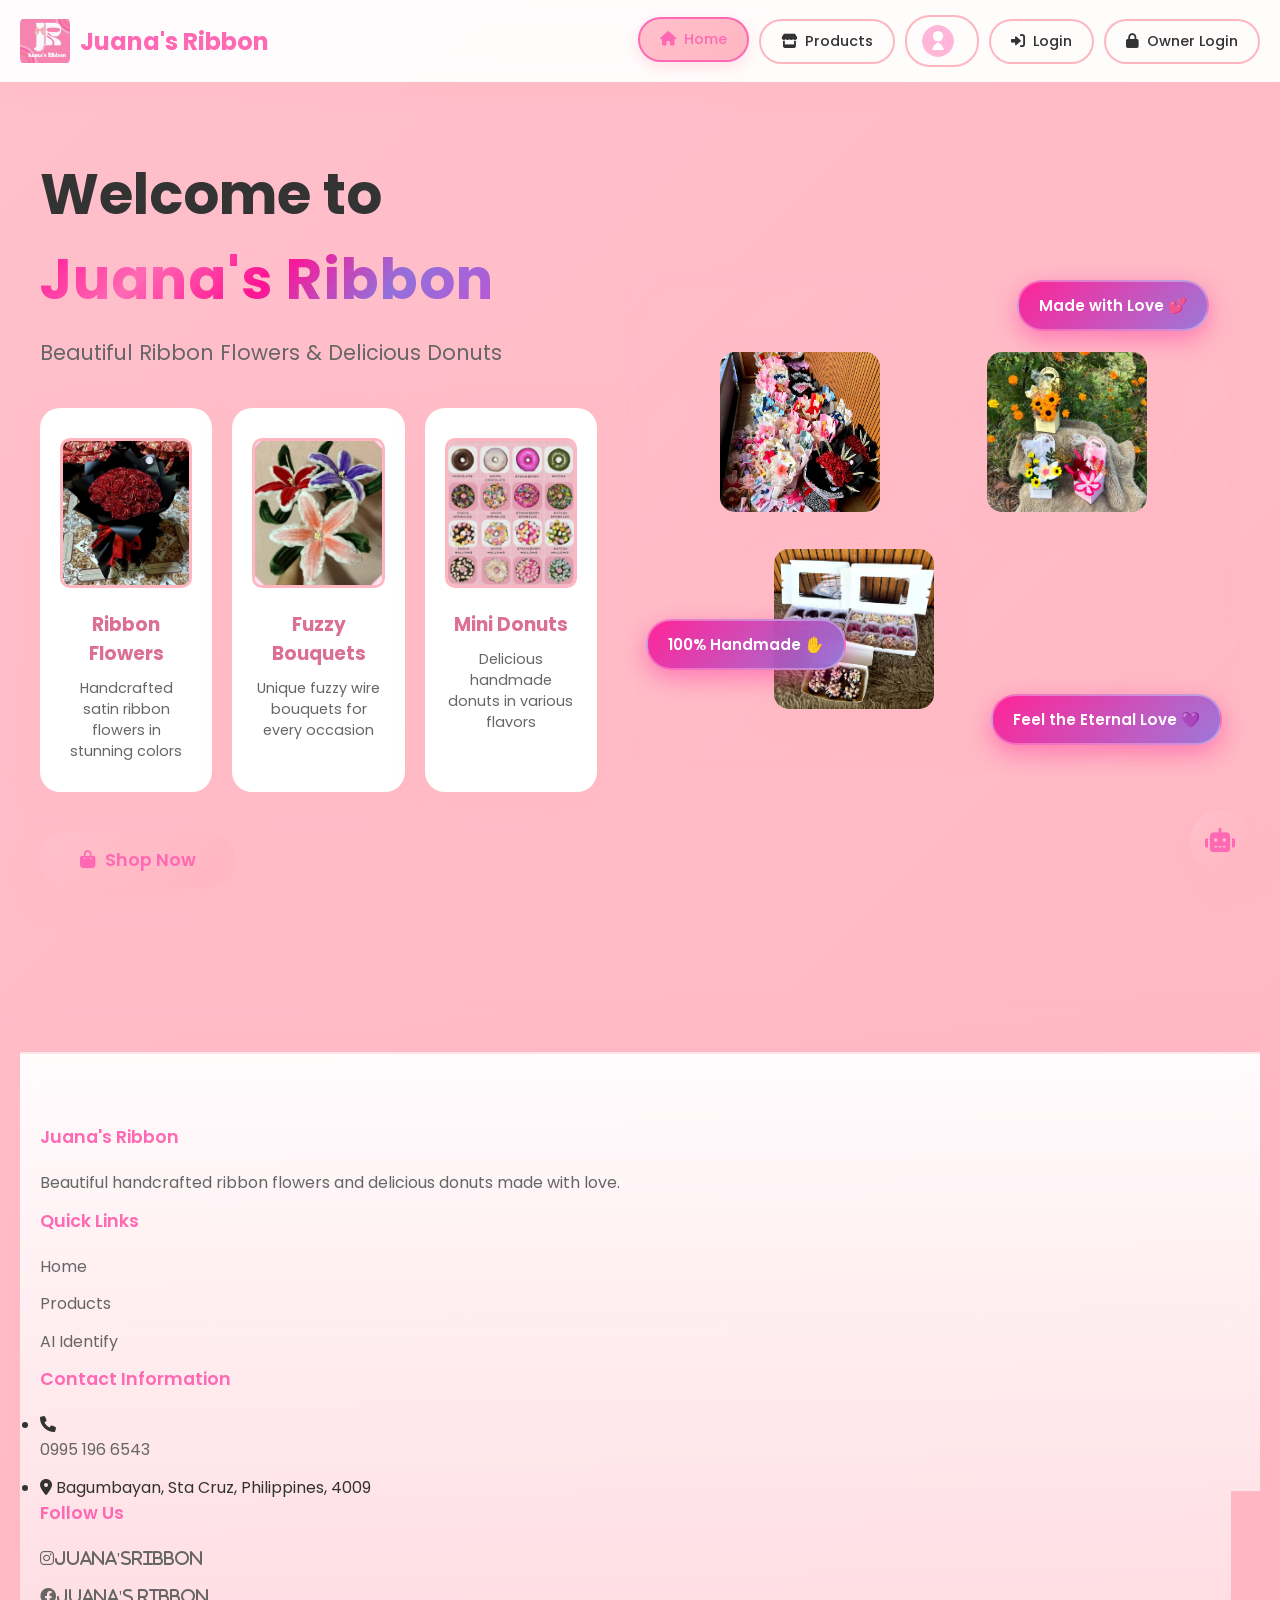
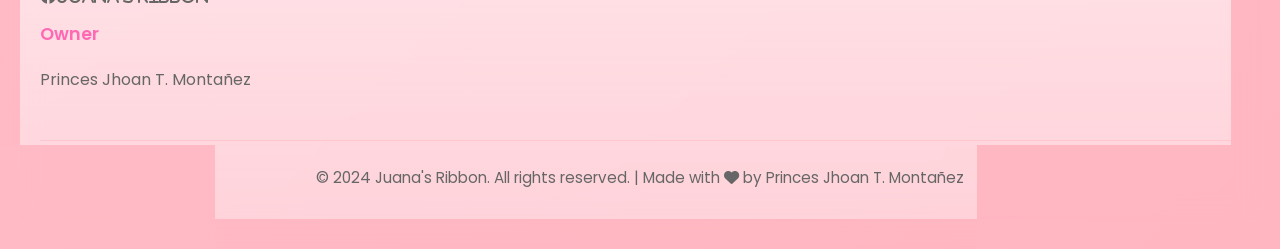
==== commit 713e5ab1: "nov 11 update" ====
--- a/frontend/index.html
+++ b/frontend/index.html
@@ -444,25 +444,27 @@
                 <div class="simple-order-management orders-table-container">
 <h3><i class="fas fa-clipboard-list"></i> Order Management <button class="open-order-mgmt-btn" onclick="loadSimpleOrderManagement()">Refresh Orders</button></h3>
 
-                    <table class="orders-table simple-order-table">
-                        <thead>
-                            <tr>
-                                <th>Order ID</th>
-                                <th>Customer</th>
-                                <th>Items</th>
-                                <th>Total</th>
-                                <th>Payment</th>
-                                <th>Status</th>
-                                <th>Date</th>
-                                <th>Actions</th>
-                            </tr>
-                        </thead>
-                        <tbody id="simple-order-management-body">
-                            <tr>
-                                <td colspan="8" class="loading">Loading orders... <i class="fas fa-spinner fa-spin"></i></td>
-                            </tr>
-                        </tbody>
-                    </table>
+                    <div class="simple-order-table-scroll">
+                        <table class="orders-table simple-order-table">
+                            <thead>
+                                <tr>
+                                    <th>Order ID</th>
+                                    <th>Customer</th>
+                                    <th>Items</th>
+                                    <th>Total</th>
+                                    <th>Payment</th>
+                                    <th>Status</th>
+                                    <th>Date</th>
+                                    <th>Actions</th>
+                                </tr>
+                            </thead>
+                            <tbody id="simple-order-management-body">
+                                <tr>
+                                    <td colspan="8" class="loading">Loading orders... <i class="fas fa-spinner fa-spin"></i></td>
+                                </tr>
+                            </tbody>
+                        </table>
+                    </div>
                 </div>
 
                 <!-- Return/Refund Management Section -->
@@ -951,6 +953,17 @@
                                 </div>
                                 <p class="qr-amount">Total: <span id="gcash-amount">₱0</span></p>
                                 <p class="qr-instruction">Scan this QR code using your GCash app</p>
+                                <div class="payment-receipt-upload">
+                                    <label class="payment-receipt-upload-btn" for="payment-receipt-input">
+                                        <i class="fas fa-upload"></i> Upload Payment Receipt
+                                    </label>
+                                    <input type="file" id="payment-receipt-input" accept="image/png,image/jpeg,image/gif,image/webp" onchange="handlePaymentReceiptChange(event)" hidden>
+                                    <p class="payment-receipt-help">Upload a screenshot of your GCash payment (JPG, PNG, GIF, or WEBP; max 5 MB).</p>
+                                    <div id="payment-receipt-preview" class="payment-receipt-preview" style="display:none;">
+                                        <img id="payment-receipt-preview-image" src="" alt="Payment receipt preview">
+                                        <span id="payment-receipt-filename"></span>
+                                    </div>
+                                </div>
                             </div>
                         </div>
 
@@ -1190,6 +1203,13 @@
                                     <option value="flavor">Has Flavors (Donuts)</option>
                                     <option value="none">No Variants</option>
                                 </select>
+                            </div>
+                            <div class="form-group">
+                                <label class="checkbox-label">
+                                    <input type="checkbox" id="new-product-bundle-only">
+                                    Visible only in custom bundle builder
+                                </label>
+                                <small>Customers will not see this product in the catalog.</small>
                             </div>
                             <div class="form-group" id="new-product-colors-group">
                                 <label>Colors (one per line)</label>
@@ -1294,6 +1314,15 @@
                 </div>
                 <div class="modal-body">
                     <p class="bundle-info">Select 2-10 products for your bundle. Each product can have different colors/flavors!</p>
+                    <div class="bundle-design-upload">
+                        <label for="bundle-design-input"><i class="fas fa-image"></i> Preferred bundle design <span>(optional)</span></label>
+                        <input type="file" id="bundle-design-input" accept="image/png,image/jpeg,image/gif,image/webp" onchange="uploadBundleDesign(event)">
+                        <div id="bundle-design-preview" class="bundle-design-preview" style="display:none;">
+                            <img id="bundle-design-preview-image" src="" alt="Preferred bundle design">
+                            <button type="button" class="bundle-design-remove" onclick="removeBundleDesign()" title="Remove design"><i class="fas fa-times"></i></button>
+                            <span id="bundle-design-status"></span>
+                        </div>
+                    </div>
                     <div class="bundle-items-container" id="bundle-items-container">
                         
                     </div>
@@ -1309,6 +1338,31 @@
                     <button class="submit-btn" id="add-bundle-to-cart-btn" onclick="addBundleToCart()" disabled>
                         <i class="fas fa-cart-plus"></i> Add Bundle to Cart
                     </button>
+                </div>
+            </div>
+        </div>
+
+        <div class="modal" id="bundle-design-modal">
+            <div class="modal-content bundle-design-modal-content">
+                <div class="modal-header">
+                    <h3><i class="fas fa-image"></i> Customer's Preferred Design</h3>
+                    <button class="close-modal" onclick="closeBundleDesignModal()">&times;</button>
+                </div>
+                <div class="modal-body">
+                    <img id="bundle-design-modal-image" class="bundle-design-modal-image" src="" alt="Customer's preferred bundle design">
+                    <p id="bundle-design-modal-empty" class="no-design-message" style="display:none;">This order has no preferred design image.</p>
+                </div>
+            </div>
+        </div>
+
+        <div class="modal" id="payment-receipt-modal">
+            <div class="modal-content payment-receipt-modal-content">
+                <div class="modal-header">
+                    <h3><i class="fas fa-receipt"></i> GCash Payment Receipt</h3>
+                    <button class="close-modal" onclick="closePaymentReceiptModal()">&times;</button>
+                </div>
+                <div class="modal-body">
+                    <img id="payment-receipt-modal-image" src="" alt="Customer's GCash payment receipt">
                 </div>
             </div>
         </div>
@@ -1492,7 +1546,12 @@
                             <!-- Messages will be loaded here -->
                         </div>
                         
+                        <div class="message-attachment-preview" id="message-attachment-preview" style="display: none;"></div>
                         <div class="messages-input">
+                            <input type="file" id="message-image-input" accept=".png,.jpg,.jpeg,.gif,.webp,image/png,image/jpeg,image/gif,image/webp" hidden onchange="previewMessageImage(event)">
+                            <button type="button" class="attach-image-btn" onclick="document.getElementById('message-image-input').click()" title="Attach image" aria-label="Attach image">
+                                <i class="fas fa-image"></i>
+                            </button>
                             <input type="text" id="message-input" placeholder="Type your message..." 
                                    onkeypress="handleMessageKeyPress(event)">
                             <button onclick="sendMessage()" class="send-message-btn">
--- a/frontend/style.css
+++ b/frontend/style.css
@@ -1499,6 +1499,38 @@
     color: var(--text-dark);
 }
 
+.chat-message-content {
+    min-width: 0;
+}
+
+.chat-message-content a {
+    color: var(--dark-pink);
+    text-decoration: underline;
+    overflow-wrap: anywhere;
+}
+
+.chat-suggestion-actions {
+    display: flex;
+    flex-wrap: wrap;
+    gap: 6px;
+    margin-top: 7px;
+}
+
+.chat-suggestion-btn {
+    border: 1px solid var(--secondary-pink);
+    border-radius: 14px;
+    padding: 6px 10px;
+    background: white;
+    color: var(--dark-pink);
+    cursor: pointer;
+    font-size: 0.75rem;
+    font-weight: 600;
+}
+
+.chat-suggestion-btn:hover {
+    background: var(--gradient-pink);
+}
+
 .user-message p {
     background: var(--gradient-pink);
 }
@@ -2103,10 +2135,36 @@
     align-items: center;
     gap: 10px;
     cursor: pointer;
+    padding: 12px 15px;
+    border: 2px solid var(--secondary-pink);
+    border-radius: 10px;
+    background: rgba(255, 230, 240, 0.7);
+    transition: transform 0.2s ease, border-color 0.2s ease, box-shadow 0.2s ease;
+}
+
+.checkbox-label:hover {
+    transform: translateY(-1px);
+    border-color: var(--dark-pink);
+    box-shadow: 0 8px 20px rgba(255, 182, 193, 0.25);
 }
 
 .checkbox-label input {
     width: auto;
+    height: auto;
+    accent-color: var(--dark-pink);
+}
+
+.bundle-only-badge {
+    display: inline-flex;
+    align-items: center;
+    gap: 6px;
+    padding: 5px 10px;
+    border-radius: 999px;
+    font-size: 0.75rem;
+    background: rgba(255, 200, 220, 0.9);
+    color: var(--dark-pink);
+    border: 1px solid rgba(255, 150, 180, 0.9);
+    margin-left: 10px;
 }
 
 .add-to-cart-btn {
@@ -2818,6 +2876,18 @@
     font-size: 0.8rem;
 }
 
+.notification-count {
+    min-width: 28px;
+    padding: 5px 8px;
+    border-radius: 999px;
+    background: var(--dark-pink);
+    color: white;
+    font-size: 0.75rem;
+    font-weight: 700;
+    text-align: center;
+    flex-shrink: 0;
+}
+
 
 .register-btn {
     background: var(--dark-pink) !important;
@@ -3153,9 +3223,16 @@
     min-width: 1000px;
 }
 
-.simple-order-table th {
-    background: linear-gradient(135deg, var(--gradient-pink), var(--secondary-pink));
-    color: white;
+.simple-order-table-scroll {
+    max-height: min(58vh, 620px);
+    overflow: auto;
+    border: 1px solid var(--light-pink);
+    border-radius: 10px;
+}
+
+.orders-table.simple-order-table th {
+    background: var(--light-pink);
+    color: var(--text-dark);
     font-weight: 700;
     position: sticky;
     top: 0;
@@ -3998,12 +4075,63 @@
     display: block;
 }
 
+.message-image {
+    display: block;
+    max-width: 100%;
+    width: min(320px, 100%);
+    max-height: 260px;
+    object-fit: cover;
+    border-radius: 10px;
+    margin-bottom: 6px;
+    cursor: zoom-in;
+}
+
+.message-attachment-preview {
+    align-items: center;
+    gap: 10px;
+    padding: 8px 15px;
+    border-top: 1px solid var(--light-pink);
+    background: white;
+}
+
+.message-attachment-preview img {
+    width: 46px;
+    height: 46px;
+    object-fit: cover;
+    border-radius: 6px;
+}
+
+.message-attachment-preview span {
+    flex: 1;
+    min-width: 0;
+    overflow: hidden;
+    text-overflow: ellipsis;
+    white-space: nowrap;
+    color: var(--text-light);
+    font-size: 0.8rem;
+}
+
+.message-attachment-preview button,
+.attach-image-btn {
+    border: none;
+    color: var(--dark-pink);
+    background: transparent;
+    cursor: pointer;
+    font-size: 1.1rem;
+    padding: 8px;
+}
+
 .messages-input {
     display: flex;
     gap: 10px;
     padding: 15px;
     border-top: 1px solid var(--light-pink);
     background: white;
+}
+
+.attach-image-btn:hover,
+.message-attachment-preview button:hover {
+    color: var(--secondary-pink);
 }
 
 #message-input {
@@ -4154,6 +4282,80 @@
     color: var(--text-light);
     margin-bottom: 20px;
     text-align: center;
+}
+
+.bundle-design-upload {
+    background: #fff;
+    border: 2px dashed var(--secondary-pink);
+    border-radius: 10px;
+    padding: 12px;
+    margin-bottom: 15px;
+}
+
+.bundle-design-upload label {
+    display: block;
+    color: var(--dark-pink);
+    font-weight: 600;
+    margin-bottom: 8px;
+}
+
+.bundle-design-upload label span {
+    color: var(--text-light);
+    font-weight: 400;
+    font-size: 0.85rem;
+}
+
+.bundle-design-preview {
+    align-items: center;
+    gap: 10px;
+    margin-top: 10px;
+}
+
+.bundle-design-preview img {
+    width: 56px;
+    height: 56px;
+    border-radius: 8px;
+    object-fit: cover;
+    border: 2px solid var(--secondary-pink);
+}
+
+.bundle-design-preview span {
+    color: var(--text-light);
+    font-size: 0.85rem;
+}
+
+.bundle-design-remove {
+    background: #ff6b6b;
+    color: white;
+    border: 0;
+    border-radius: 50%;
+    width: 26px;
+    height: 26px;
+    cursor: pointer;
+}
+
+.design-btn {
+    background: linear-gradient(135deg, #8e44ad, #c039a5);
+    color: white;
+}
+
+.bundle-design-modal-content {
+    max-width: 720px;
+}
+
+.bundle-design-modal-image {
+    display: block;
+    max-width: 100%;
+    max-height: 65vh;
+    margin: 0 auto;
+    border-radius: 10px;
+    object-fit: contain;
+}
+
+.no-design-message {
+    text-align: center;
+    color: var(--text-light);
+    padding: 30px 0;
 }
 
 .bundle-items-container {
@@ -4410,6 +4612,7 @@
     display: flex;
     gap: 12px;
     align-items: flex-start;
+    cursor: pointer;
     box-shadow: 0 2px 8px rgba(0, 0, 0, 0.1);
     transition: all 0.3s ease;
 }
